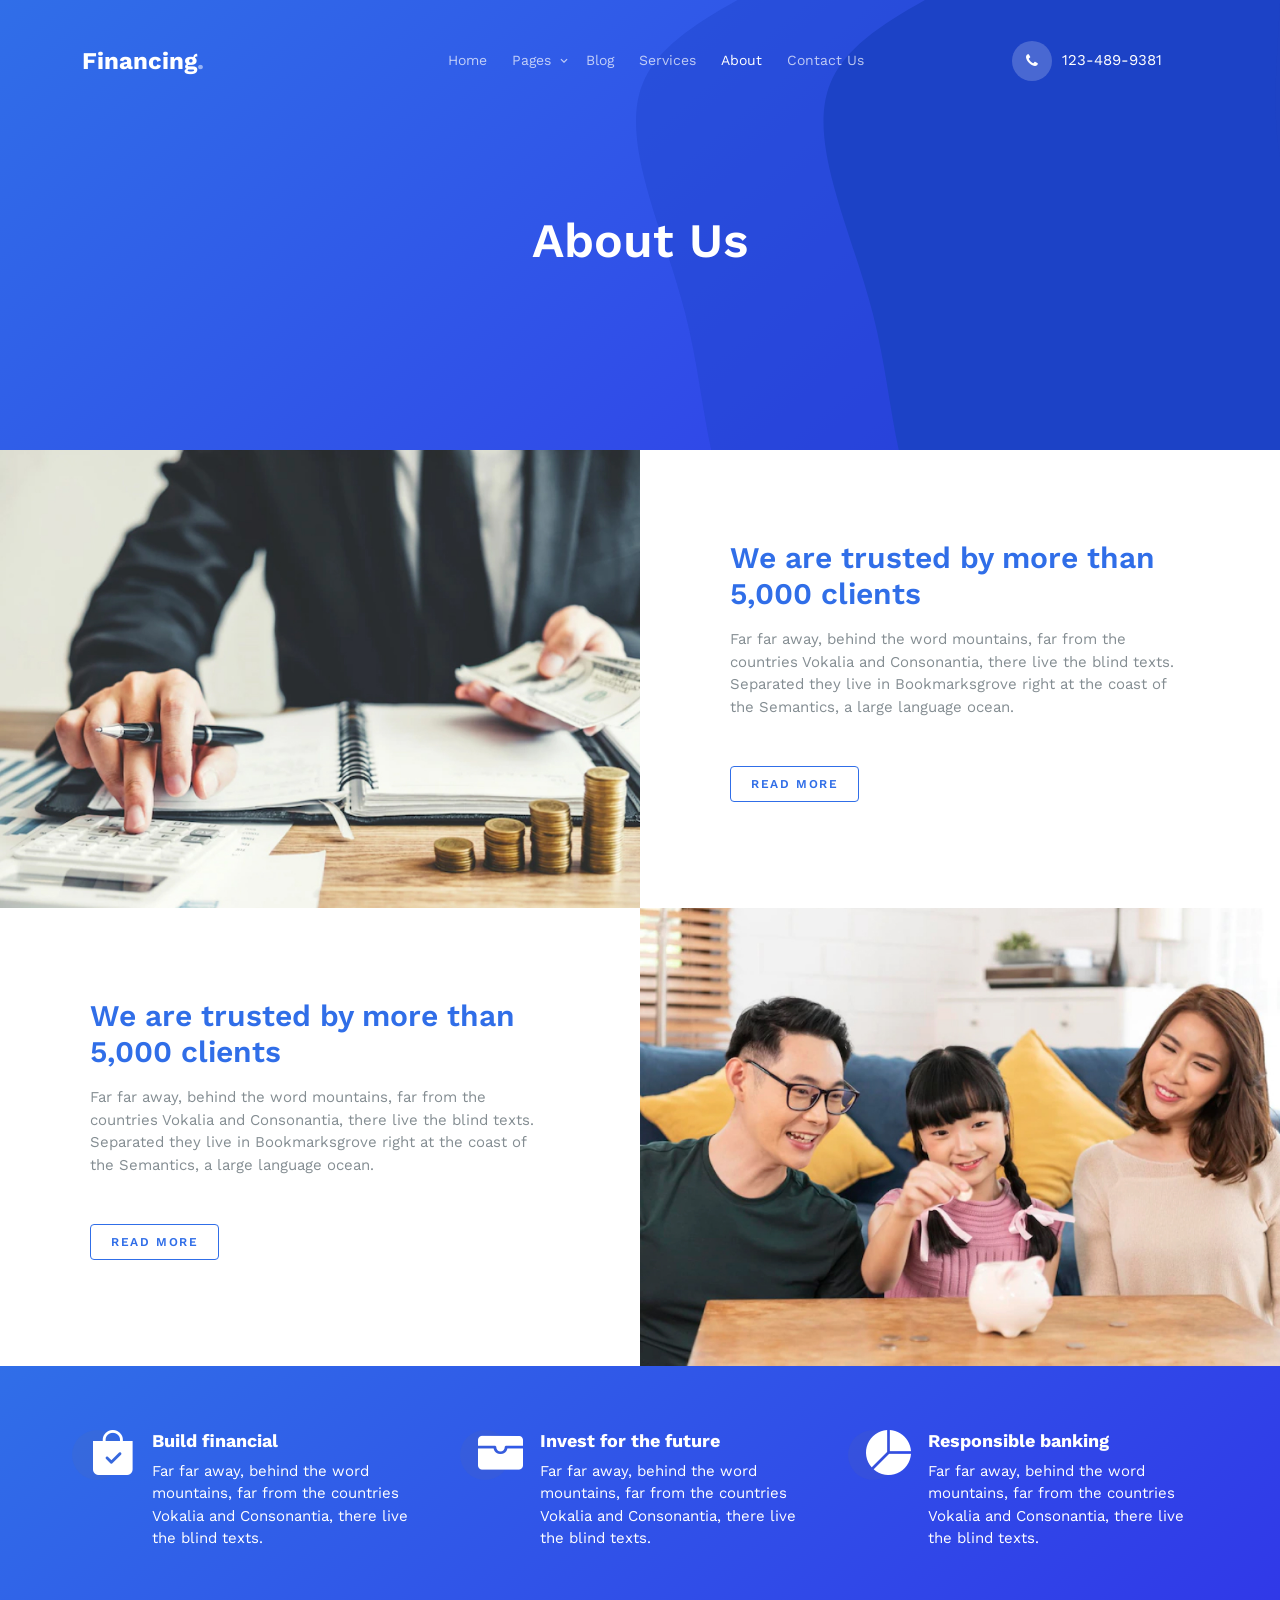
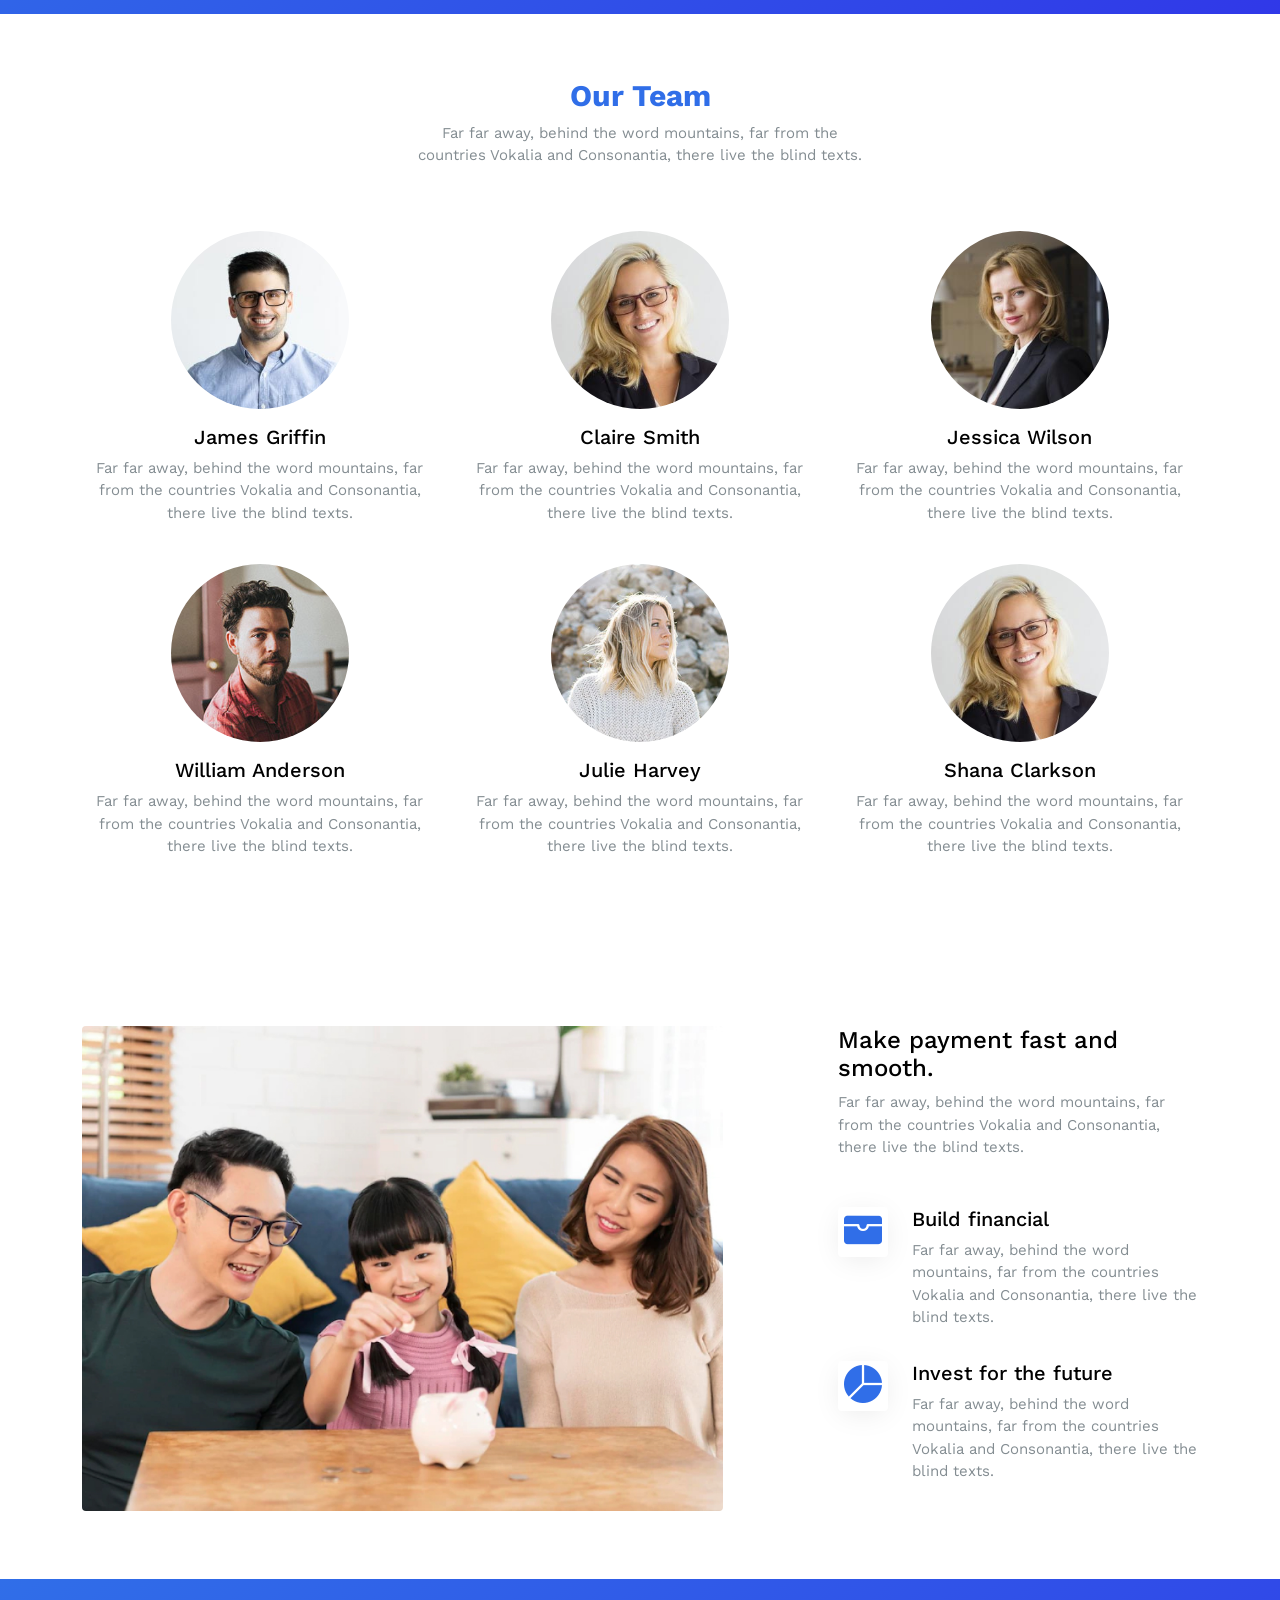
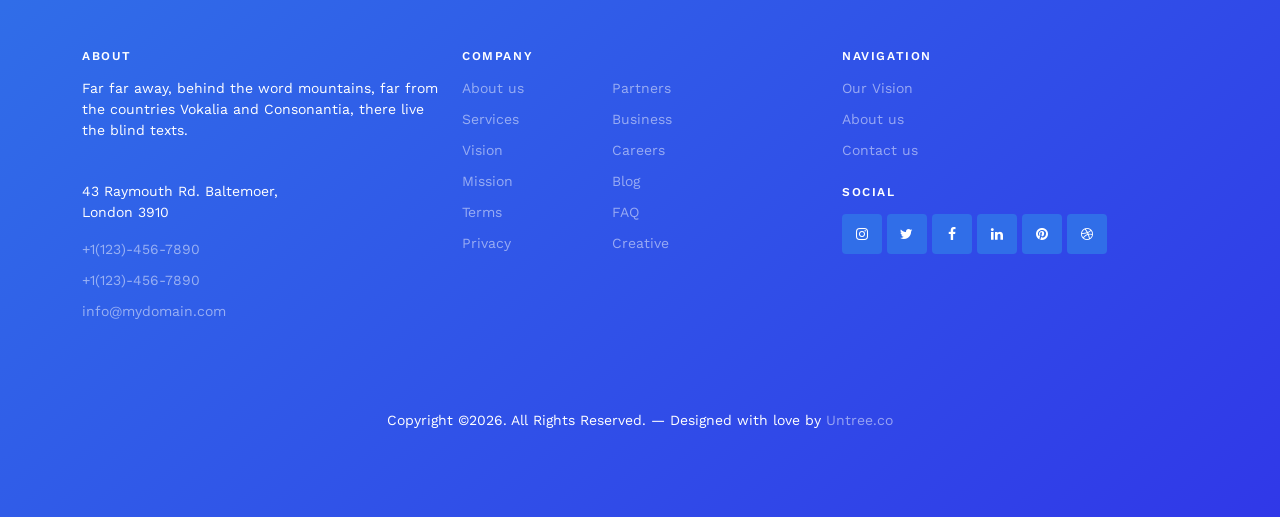
==== about.html @ a2b3ae33 "first commit" ====
<!-- /*
* Template Name: Financing
* Template Author: Untree.co
* Template URI: https://untree.co/
* License: https://creativecommons.org/licenses/by/3.0/
*/ -->
<!doctype html>
<html lang="en">
<head>
	<meta charset="utf-8">
	<meta name="viewport" content="width=device-width, initial-scale=1">
	<meta name="author" content="Untree.co">
	<link rel="shortcut icon" href="favicon.png">

	<meta name="description" content="" />
	<meta name="keywords" content="bootstrap, bootstrap5" />

	<link rel="preconnect" href="https://fonts.googleapis.com">
	<link rel="preconnect" href="https://fonts.gstatic.com" crossorigin>
	<link href="https://fonts.googleapis.com/css2?family=Work+Sans:wght@400;600;700&display=swap" rel="stylesheet">


	<link rel="stylesheet" href="fonts/icomoon/style.css">
	<link rel="stylesheet" href="fonts/flaticon/font/flaticon.css">

	<link rel="stylesheet" href="https://cdn.jsdelivr.net/npm/bootstrap-icons@1.8.1/font/bootstrap-icons.css">

	<link rel="stylesheet" href="css/tiny-slider.css">
	<link rel="stylesheet" href="css/aos.css">
	<link rel="stylesheet" href="css/glightbox.min.css">
	<link rel="stylesheet" href="css/style.css">

	<link rel="stylesheet" href="css/flatpickr.min.css">


	<title>Financing &mdash; Free Bootstrap 5 Website Template by Untree.co</title>
</head>
<body>

	<div class="site-mobile-menu site-navbar-target">
		<div class="site-mobile-menu-header">
			<div class="site-mobile-menu-close">
				<span class="icofont-close js-menu-toggle"></span>
			</div>
		</div>
		<div class="site-mobile-menu-body"></div>
	</div>

	<nav class="site-nav">
		<div class="container">
			<div class="menu-bg-wrap">
				<div class="site-navigation">
					<div class="row g-0 align-items-center">
						<div class="col-2">
							<a href="index.html" class="logo m-0 float-start">Financing<span class="text-primary">.</span></a>
						</div>
						<div class="col-8 text-center ">
							<ul class="js-clone-nav d-none d-lg-inline-block text-start site-menu mx-auto">
								<li><a href="index.html">Home</a></li>
								<li class="has-children">
									<a href="financing.html">Pages</a>
									<ul class="dropdown">
										<li><a href="financing.html">Financing</a></li>
										<li><a href="single.html">Blog Single</a></li>
										<li><a href="case-study.html">Case Study Detail</a></li>
										<li><a href="#">Menu One</a></li>
										<li><a href="#">Menu Two</a></li>
										<li class="has-children">
											<a href="#">Dropdown</a>
											<ul class="dropdown">
												<li><a href="#">Sub Menu One</a></li>
												<li><a href="#">Sub Menu Two</a></li>
												<li><a href="#">Sub Menu Three</a></li>
											</ul>
										</li>
									</ul>
								</li>
								<li><a href="blog.html">Blog</a></li>
								<li><a href="services.html">Services</a></li>
								<li class="active"><a href="about.html">About</a></li>
								<li><a href="contact.html">Contact Us</a></li>
							</ul>
						</div>
						<div class="col-2 text-end">
							<a href="#" class="burger ms-auto float-end site-menu-toggle js-menu-toggle d-inline-block d-lg-none light">
								<span></span>
							</a>

							<a href="#" class="call-us d-flex align-items-center">
								<span class="icon-phone"></span>
								<span>123-489-9381</span>
							</a>
						</div>
					</div>
				</div>
			</div>
		</div>
	</nav>

	<div class="hero overlay inner-page">
		<img src="images/blob.svg" alt="" class="img-fluid blob">
		<div class="container">
			<div class="row align-items-center justify-content-center text-center pt-5">
				<div class="col-lg-6">
					<h1 class="heading text-white mb-3" data-aos="fade-up">About Us</h1>
				</div>
			</div>
		</div>
	</div>

	<div class="section sec-halfs py-0">
		<div class="half-content d-lg-flex align-items-stretch">
			<div class="img" style="background-image: url('images/img-1.jpg')" data-aos="fade-in" data-aos-delay="100">
				
			</div>
			<div class="text">
				<h2 class="heading text-primary mb-3">We are trusted by more than 5,000 clients</h2>
				<p class="mb-5">Far far away, behind the word mountains, far from the countries Vokalia and Consonantia, there live the blind texts. Separated they live in Bookmarksgrove right at the coast of the Semantics, a large language ocean.</p>
				<p><a href="#" class="btn btn-outline-primary py-2">Read more</a></p>
			</div>
		</div>

		<div class="half-content d-lg-flex align-items-stretch">
			<div class="img order-md-2" style="background-image: url('images/img-3.jpg')" data-aos="fade-in">
				
			</div>
			<div class="text">
				<h2 class="heading text-primary mb-3">We are trusted by more than 5,000 clients</h2>
				<p class="mb-5">Far far away, behind the word mountains, far from the countries Vokalia and Consonantia, there live the blind texts. Separated they live in Bookmarksgrove right at the coast of the Semantics, a large language ocean.</p>
				<p><a href="#" class="btn btn-outline-primary py-2">Read more</a></p>
			</div>
		</div>

	</div>

	<div class="section sec-features">
		<div class="container">
			<div class="row g-5">
				<div class="col-12 col-sm-6 col-md-6 col-lg-4" data-aos="fade-up" data-aos-delay="0">
					<div class="feature d-flex">
						<span class="bi-bag-check-fill"></span>
						<div>
							<h3>Build financial</h3>
							<p>Far far away, behind the word mountains, far from the countries Vokalia and Consonantia, there live the blind texts. </p>
						</div>
					</div>
				</div>
				<div class="col-12 col-sm-6 col-md-6 col-lg-4" data-aos="fade-up" data-aos-delay="100">
					<div class="feature d-flex">
						<span class="bi-wallet-fill"></span>
						<div>
							<h3>Invest for the future</h3>
							<p>Far far away, behind the word mountains, far from the countries Vokalia and Consonantia, there live the blind texts. </p>
						</div>
					</div>
				</div>
				<div class="col-12 col-sm-6 col-md-6 col-lg-4" data-aos="fade-up" data-aos-delay="200">
					<div class="feature d-flex">
						<span class="bi-pie-chart-fill"></span>
						<div>
							<h3>Responsible banking</h3>
							<p>Far far away, behind the word mountains, far from the countries Vokalia and Consonantia, there live the blind texts. </p>
						</div>
					</div>
				</div>
			</div>
		</div>
	</div>

	
	<div class="section">
		<div class="container">
			
			<div class="row mb-5">
				<div class="col-lg-5 mx-auto text-center" data-aos="fade-up">
					<h2 class="heading text-primary">Our Team</h2>
					<p>Far far away, behind the word mountains, far from the countries Vokalia and Consonantia, there live the blind texts. </p>
				</div>
			</div>

			<div class="row">
				<div class="col-lg-4 mb-4 text-center" data-aos="fade-up" data-aos-delay="0">
					<img src="images/person_1.jpg" alt="Image" class="img-fluid w-50 rounded-circle mb-3">
					<h5 class="text-black">James Griffin</h5>
					<p>Far far away, behind the word mountains, far from the countries Vokalia and Consonantia, there live the blind texts. </p>
				</div>
				<div class="col-lg-4 mb-4 text-center" data-aos="fade-up" data-aos-delay="100">
					<img src="images/person_2.jpg" alt="Image" class="img-fluid w-50 rounded-circle mb-3">
					<h5 class="text-black">Claire Smith</h5>
					<p>Far far away, behind the word mountains, far from the countries Vokalia and Consonantia, there live the blind texts. </p>
				</div>
				<div class="col-lg-4 mb-4 text-center" data-aos="fade-up" data-aos-delay="200">
					<img src="images/person_3.jpg" alt="Image" class="img-fluid w-50 rounded-circle mb-3">
					<h5 class="text-black">Jessica Wilson</h5>
					<p>Far far away, behind the word mountains, far from the countries Vokalia and Consonantia, there live the blind texts. </p>
				</div>

				<div class="col-lg-4 mb-4 text-center" data-aos="fade-up" data-aos-delay="0">
					<img src="images/person_4.jpg" alt="Image" class="img-fluid w-50 rounded-circle mb-3">
					<h5 class="text-black">William Anderson</h5>
					<p>Far far away, behind the word mountains, far from the countries Vokalia and Consonantia, there live the blind texts. </p>
				</div>
				<div class="col-lg-4 mb-4 text-center" data-aos="fade-up" data-aos-delay="100">
					<img src="images/person_5.jpg" alt="Image" class="img-fluid w-50 rounded-circle mb-3">
					<h5 class="text-black">Julie Harvey</h5>
					<p>Far far away, behind the word mountains, far from the countries Vokalia and Consonantia, there live the blind texts. </p>
				</div>
				<div class="col-lg-4 mb-4 text-center" data-aos="fade-up" data-aos-delay="200">
					<img src="images/person_2.jpg" alt="Image" class="img-fluid w-50 rounded-circle mb-3">
					<h5 class="text-black">Shana Clarkson</h5>
					<p>Far far away, behind the word mountains, far from the countries Vokalia and Consonantia, there live the blind texts. </p>
				</div>
			</div>

		</div>
	</div>



	<div class="section">
		<div class="container">
			<div class="row justify-content-between">
				<div class="col-lg-7 mb-4 mb-lg-0">
					<img src="images/img-3.jpg" alt="Image" class="img-fluid rounded
					">
				</div>
				<div class="col-lg-4 ps-lg-2">
					<div class="mb-5">
						<h2 class="text-black h4">Make payment fast and smooth.</h2>
						<p>Far far away, behind the word mountains, far from the countries Vokalia and Consonantia, there live the blind texts.</p>
					</div>
					<div class="d-flex mb-3 service-alt">
						<div>
							<span class="bi-wallet-fill me-4"></span>
						</div>
						<div>
							<h3>Build financial</h3>
							<p>Far far away, behind the word mountains, far from the countries Vokalia and Consonantia, there live the blind texts.</p>
						</div>
					</div>

					<div class="d-flex mb-3 service-alt">
						<div>
							<span class="bi-pie-chart-fill me-4"></span>
						</div>
						<div>
							<h3>Invest for the future</h3>
							<p>Far far away, behind the word mountains, far from the countries Vokalia and Consonantia, there live the blind texts.</p>
						</div>
					</div>

				</div>

			</div>
		</div>
	</div>


	<div class="site-footer">
		<div class="container">
			<div class="row">
				<div class="col-lg-4">
					<div class="widget">
						<h3>About</h3>
						<p>Far far away, behind the word mountains, far from the countries Vokalia and Consonantia, there live the blind texts.</p>
					</div> <!-- /.widget -->
					<div class="widget">
						<address>43 Raymouth Rd. Baltemoer, <br> London 3910</address>
						<ul class="list-unstyled links">
							<li><a href="tel://11234567890">+1(123)-456-7890</a></li>
							<li><a href="tel://11234567890">+1(123)-456-7890</a></li>
							<li><a href="mailto:info@mydomain.com">info@mydomain.com</a></li>
						</ul>
					</div> <!-- /.widget -->
				</div> <!-- /.col-lg-4 -->
				<div class="col-lg-4">
					<div class="widget">
						<h3>Company</h3>
						<ul class="list-unstyled float-start links">
							<li><a href="#">About us</a></li>
							<li><a href="#">Services</a></li>
							<li><a href="#">Vision</a></li>
							<li><a href="#">Mission</a></li>
							<li><a href="#">Terms</a></li>
							<li><a href="#">Privacy</a></li>
						</ul>
						<ul class="list-unstyled float-start links">
							<li><a href="#">Partners</a></li>
							<li><a href="#">Business</a></li>
							<li><a href="#">Careers</a></li>
							<li><a href="#">Blog</a></li>
							<li><a href="#">FAQ</a></li>
							<li><a href="#">Creative</a></li>
						</ul>
					</div> <!-- /.widget -->
				</div> <!-- /.col-lg-4 -->
				<div class="col-lg-4">
					<div class="widget">
						<h3>Navigation</h3>
						<ul class="list-unstyled links mb-4">
							<li><a href="#">Our Vision</a></li>
							<li><a href="#">About us</a></li>
							<li><a href="#">Contact us</a></li>
						</ul>

						<h3>Social</h3>
						<ul class="list-unstyled social">
							<li><a href="#"><span class="icon-instagram"></span></a></li>
							<li><a href="#"><span class="icon-twitter"></span></a></li>
							<li><a href="#"><span class="icon-facebook"></span></a></li>
							<li><a href="#"><span class="icon-linkedin"></span></a></li>
							<li><a href="#"><span class="icon-pinterest"></span></a></li>
							<li><a href="#"><span class="icon-dribbble"></span></a></li>
						</ul>
					</div> <!-- /.widget -->
				</div> <!-- /.col-lg-4 -->
			</div> <!-- /.row -->

			<div class="row mt-5">
				<div class="col-12 text-center">
					<!-- 
              **==========
              NOTE: 
              Please don't remove this copyright link unless you buy the license here https://untree.co/license/  
              **==========
            -->

            <p>Copyright &copy;<script>document.write(new Date().getFullYear());</script>. All Rights Reserved. &mdash; Designed with love by <a href="https://untree.co">Untree.co</a> <!-- License information: https://untree.co/license/ -->
            </p>
          </div>
        </div>
      </div> <!-- /.container -->
    </div> <!-- /.site-footer -->

    <!-- Preloader -->
    <div id="overlayer"></div>
    <div class="loader">
    	<div class="spinner-border text-primary" role="status">
    		<span class="visually-hidden">Loading...</span>
    	</div>
    </div>


    <script src="js/bootstrap.bundle.min.js"></script>
    <script src="js/tiny-slider.js"></script>

    <script src="js/flatpickr.min.js"></script>


    <script src="js/aos.js"></script>
    <script src="js/glightbox.min.js"></script>
    <script src="js/navbar.js"></script>
    <script src="js/counter.js"></script>
    <script src="js/custom.js"></script>
  </body>
  </html>
---- fonts/icomoon/style.css ----
@font-face {
  font-family: 'icomoon';
  src:  url('fonts/icomoon.eot?10si43');
  src:  url('fonts/icomoon.eot?10si43#iefix') format('embedded-opentype'),
    url('fonts/icomoon.ttf?10si43') format('truetype'),
    url('fonts/icomoon.woff?10si43') format('woff'),
    url('fonts/icomoon.svg?10si43#icomoon') format('svg');
  font-weight: normal;
  font-style: normal;
}

[class^="icon-"], [class*=" icon-"] {
  /* use !important to prevent issues with browser extensions that change fonts */
  font-family: 'icomoon' !important;
  speak: none;
  font-style: normal;
  font-weight: normal;
  font-variant: normal;
  text-transform: none;
  line-height: 1;

  /* Better Font Rendering =========== */
  -webkit-font-smoothing: antialiased;
  -moz-osx-font-smoothing: grayscale;
}

.icon-asterisk:before {
  content: "\f069";
}
.icon-plus:before {
  content: "\f067";
}
.icon-question:before {
  content: "\f128";
}
.icon-minus:before {
  content: "\f068";
}
.icon-glass:before {
  content: "\f000";
}
.icon-music:before {
  content: "\f001";
}
.icon-search:before {
  content: "\f002";
}
.icon-envelope-o:before {
  content: "\f003";
}
.icon-heart:before {
  content: "\f004";
}
.icon-star:before {
  content: "\f005";
}
.icon-star-o:before {
  content: "\f006";
}
.icon-user:before {
  content: "\f007";
}
.icon-film:before {
  content: "\f008";
}
.icon-th-large:before {
  content: "\f009";
}
.icon-th:before {
  content: "\f00a";
}
.icon-th-list:before {
  content: "\f00b";
}
.icon-check:before {
  content: "\f00c";
}
.icon-close:before {
  content: "\f00d";
}
.icon-remove:before {
  content: "\f00d";
}
.icon-times:before {
  content: "\f00d";
}
.icon-search-plus:before {
  content: "\f00e";
}
.icon-search-minus:before {
  content: "\f010";
}
.icon-power-off:before {
  content: "\f011";
}
.icon-signal:before {
  content: "\f012";
}
.icon-cog:before {
  content: "\f013";
}
.icon-gear:before {
  content: "\f013";
}
.icon-trash-o:before {
  content: "\f014";
}
.icon-home:before {
  content: "\f015";
}
.icon-file-o:before {
  content: "\f016";
}
.icon-clock-o:before {
  content: "\f017";
}
.icon-road:before {
  content: "\f018";
}
.icon-download:before {
  content: "\f019";
}
.icon-arrow-circle-o-down:before {
  content: "\f01a";
}
.icon-arrow-circle-o-up:before {
  content: "\f01b";
}
.icon-inbox:before {
  content: "\f01c";
}
.icon-play-circle-o:before {
  content: "\f01d";
}
.icon-repeat:before {
  content: "\f01e";
}
.icon-rotate-right:before {
  content: "\f01e";
}
.icon-refresh:before {
  content: "\f021";
}
.icon-list-alt:before {
  content: "\f022";
}
.icon-lock:before {
  content: "\f023";
}
.icon-flag:before {
  content: "\f024";
}
.icon-headphones:before {
  content: "\f025";
}
.icon-volume-off:before {
  content: "\f026";
}
.icon-volume-down:before {
  content: "\f027";
}
.icon-volume-up:before {
  content: "\f028";
}
.icon-qrcode:before {
  content: "\f029";
}
.icon-barcode:before {
  content: "\f02a";
}
.icon-tag:before {
  content: "\f02b";
}
.icon-tags:before {
  content: "\f02c";
}
.icon-book:before {
  content: "\f02d";
}
.icon-bookmark:before {
  content: "\f02e";
}
.icon-print:before {
  content: "\f02f";
}
.icon-camera:before {
  content: "\f030";
}
.icon-font:before {
  content: "\f031";
}
.icon-bold:before {
  content: "\f032";
}
.icon-italic:before {
  content: "\f033";
}
.icon-text-height:before {
  content: "\f034";
}
.icon-text-width:before {
  content: "\f035";
}
.icon-align-left:before {
  content: "\f036";
}
.icon-align-center:before {
  content: "\f037";
}
.icon-align-right:before {
  content: "\f038";
}
.icon-align-justify:before {
  content: "\f039";
}
.icon-list:before {
  content: "\f03a";
}
.icon-dedent:before {
  content: "\f03b";
}
.icon-outdent:before {
  content: "\f03b";
}
.icon-indent:before {
  content: "\f03c";
}
.icon-video-camera:before {
  content: "\f03d";
}
.icon-image:before {
  content: "\f03e";
}
.icon-photo:before {
  content: "\f03e";
}
.icon-picture-o:before {
  content: "\f03e";
}
.icon-pencil:before {
  content: "\f040";
}
.icon-map-marker:before {
  content: "\f041";
}
.icon-adjust:before {
  content: "\f042";
}
.icon-tint:before {
  content: "\f043";
}
.icon-edit:before {
  content: "\f044";
}
.icon-pencil-square-o:before {
  content: "\f044";
}
.icon-share-square-o:before {
  content: "\f045";
}
.icon-check-square-o:before {
  content: "\f046";
}
.icon-arrows:before {
  content: "\f047";
}
.icon-step-backward:before {
  content: "\f048";
}
.icon-fast-backward:before {
  content: "\f049";
}
.icon-backward:before {
  content: "\f04a";
}
.icon-play:before {
  content: "\f04b";
}
.icon-pause:before {
  content: "\f04c";
}
.icon-stop:before {
  content: "\f04d";
}
.icon-forward:before {
  content: "\f04e";
}
.icon-fast-forward:before {
  content: "\f050";
}
.icon-step-forward:before {
  content: "\f051";
}
.icon-eject:before {
  content: "\f052";
}
.icon-chevron-left:before {
  content: "\f053";
}
.icon-chevron-right:before {
  content: "\f054";
}
.icon-plus-circle:before {
  content: "\f055";
}
.icon-minus-circle:before {
  content: "\f056";
}
.icon-times-circle:before {
  content: "\f057";
}
.icon-check-circle:before {
  content: "\f058";
}
.icon-question-circle:before {
  content: "\f059";
}
.icon-info-circle:before {
  content: "\f05a";
}
.icon-crosshairs:before {
  content: "\f05b";
}
.icon-times-circle-o:before {
  content: "\f05c";
}
.icon-check-circle-o:before {
  content: "\f05d";
}
.icon-ban:before {
  content: "\f05e";
}
.icon-arrow-left:before {
  content: "\f060";
}
.icon-arrow-right:before {
  content: "\f061";
}
.icon-arrow-up:before {
  content: "\f062";
}
.icon-arrow-down:before {
  content: "\f063";
}
.icon-mail-forward:before {
  content: "\f064";
}
.icon-share:before {
  content: "\f064";
}
.icon-expand:before {
  content: "\f065";
}
.icon-compress:before {
  content: "\f066";
}
.icon-exclamation-circle:before {
  content: "\f06a";
}
.icon-gift:before {
  content: "\f06b";
}
.icon-leaf:before {
  content: "\f06c";
}
.icon-fire:before {
  content: "\f06d";
}
.icon-eye:before {
  content: "\f06e";
}
.icon-eye-slash:before {
  content: "\f070";
}
.icon-exclamation-triangle:before {
  content: "\f071";
}
.icon-warning:before {
  content: "\f071";
}
.icon-plane:before {
  content: "\f072";
}
.icon-calendar:before {
  content: "\f073";
}
.icon-random:before {
  content: "\f074";
}
.icon-comment:before {
  content: "\f075";
}
.icon-magnet:before {
  content: "\f076";
}
.icon-chevron-up:before {
  content: "\f077";
}
.icon-chevron-down:before {
  content: "\f078";
}
.icon-retweet:before {
  content: "\f079";
}
.icon-shopping-cart:before {
  content: "\f07a";
}
.icon-folder:before {
  content: "\f07b";
}
.icon-folder-open:before {
  content: "\f07c";
}
.icon-arrows-v:before {
  content: "\f07d";
}
.icon-arrows-h:before {
  content: "\f07e";
}
.icon-bar-chart:before {
  content: "\f080";
}
.icon-bar-chart-o:before {
  content: "\f080";
}
.icon-twitter-square:before {
  content: "\f081";
}
.icon-facebook-square:before {
  content: "\f082";
}
.icon-camera-retro:before {
  content: "\f083";
}
.icon-key:before {
  content: "\f084";
}
.icon-cogs:before {
  content: "\f085";
}
.icon-gears:before {
  content: "\f085";
}
.icon-comments:before {
  content: "\f086";
}
.icon-thumbs-o-up:before {
  content: "\f087";
}
.icon-thumbs-o-down:before {
  content: "\f088";
}
.icon-star-half:before {
  content: "\f089";
}
.icon-heart-o:before {
  content: "\f08a";
}
.icon-sign-out:before {
  content: "\f08b";
}
.icon-linkedin-square:before {
  content: "\f08c";
}
.icon-thumb-tack:before {
  content: "\f08d";
}
.icon-external-link:before {
  content: "\f08e";
}
.icon-sign-in:before {
  content: "\f090";
}
.icon-trophy:before {
  content: "\f091";
}
.icon-github-square:before {
  content: "\f092";
}
.icon-upload:before {
  content: "\f093";
}
.icon-lemon-o:before {
  content: "\f094";
}
.icon-phone:before {
  content: "\f095";
}
.icon-square-o:before {
  content: "\f096";
}
.icon-bookmark-o:before {
  content: "\f097";
}
.icon-phone-square:before {
  content: "\f098";
}
.icon-twitter:before {
  content: "\f099";
}
.icon-facebook:before {
  content: "\f09a";
}
.icon-facebook-f:before {
  content: "\f09a";
}
.icon-github:before {
  content: "\f09b";
}
.icon-unlock:before {
  content: "\f09c";
}
.icon-credit-card:before {
  content: "\f09d";
}
.icon-feed:before {
  content: "\f09e";
}
.icon-rss:before {
  content: "\f09e";
}
.icon-hdd-o:before {
  content: "\f0a0";
}
.icon-bullhorn:before {
  content: "\f0a1";
}
.icon-bell-o:before {
  content: "\f0a2";
}
.icon-certificate:before {
  content: "\f0a3";
}
.icon-hand-o-right:before {
  content: "\f0a4";
}
.icon-hand-o-left:before {
  content: "\f0a5";
}
.icon-hand-o-up:before {
  content: "\f0a6";
}
.icon-hand-o-down:before {
  content: "\f0a7";
}
.icon-arrow-circle-left:before {
  content: "\f0a8";
}
.icon-arrow-circle-right:before {
  content: "\f0a9";
}
.icon-arrow-circle-up:before {
  content: "\f0aa";
}
.icon-arrow-circle-down:before {
  content: "\f0ab";
}
.icon-globe:before {
  content: "\f0ac";
}
.icon-wrench:before {
  content: "\f0ad";
}
.icon-tasks:before {
  content: "\f0ae";
}
.icon-filter:before {
  content: "\f0b0";
}
.icon-briefcase:before {
  content: "\f0b1";
}
.icon-arrows-alt:before {
  content: "\f0b2";
}
.icon-group:before {
  content: "\f0c0";
}
.icon-users:before {
  content: "\f0c0";
}
.icon-chain:before {
  content: "\f0c1";
}
.icon-link:before {
  content: "\f0c1";
}
.icon-cloud:before {
  content: "\f0c2";
}
.icon-flask:before {
  content: "\f0c3";
}
.icon-cut:before {
  content: "\f0c4";
}
.icon-scissors:before {
  content: "\f0c4";
}
.icon-copy:before {
  content: "\f0c5";
}
.icon-files-o:before {
  content: "\f0c5";
}
.icon-paperclip:before {
  content: "\f0c6";
}
.icon-floppy-o:before {
  content: "\f0c7";
}
.icon-save:before {
  content: "\f0c7";
}
.icon-square:before {
  content: "\f0c8";
}
.icon-bars:before {
  content: "\f0c9";
}
.icon-navicon:before {
  content: "\f0c9";
}
.icon-reorder:before {
  content: "\f0c9";
}
.icon-list-ul:before {
  content: "\f0ca";
}
.icon-list-ol:before {
  content: "\f0cb";
}
.icon-strikethrough:before {
  content: "\f0cc";
}
.icon-underline:before {
  content: "\f0cd";
}
.icon-table:before {
  content: "\f0ce";
}
.icon-magic:before {
  content: "\f0d0";
}
.icon-truck:before {
  content: "\f0d1";
}
.icon-pinterest:before {
  content: "\f0d2";
}
.icon-pinterest-square:before {
  content: "\f0d3";
}
.icon-google-plus-square:before {
  content: "\f0d4";
}
.icon-google-plus:before {
  content: "\f0d5";
}
.icon-money:before {
  content: "\f0d6";
}
.icon-caret-down:before {
  content: "\f0d7";
}
.icon-caret-up:before {
  content: "\f0d8";
}
.icon-caret-left:before {
  content: "\f0d9";
}
.icon-caret-right:before {
  content: "\f0da";
}
.icon-columns:before {
  content: "\f0db";
}
.icon-sort:before {
  content: "\f0dc";
}
.icon-unsorted:before {
  content: "\f0dc";
}
.icon-sort-desc:before {
  content: "\f0dd";
}
.icon-sort-down:before {
  content: "\f0dd";
}
.icon-sort-asc:before {
  content: "\f0de";
}
.icon-sort-up:before {
  content: "\f0de";
}
.icon-envelope:before {
  content: "\f0e0";
}
.icon-linkedin:before {
  content: "\f0e1";
}
.icon-rotate-left:before {
  content: "\f0e2";
}
.icon-undo:before {
  content: "\f0e2";
}
.icon-gavel:before {
  content: "\f0e3";
}
.icon-legal:before {
  content: "\f0e3";
}
.icon-dashboard:before {
  content: "\f0e4";
}
.icon-tachometer:before {
  content: "\f0e4";
}
.icon-comment-o:before {
  content: "\f0e5";
}
.icon-comments-o:before {
  content: "\f0e6";
}
.icon-bolt:before {
  content: "\f0e7";
}
.icon-flash:before {
  content: "\f0e7";
}
.icon-sitemap:before {
  content: "\f0e8";
}
.icon-umbrella:before {
  content: "\f0e9";
}
.icon-clipboard:before {
  content: "\f0ea";
}
.icon-paste:before {
  content: "\f0ea";
}
.icon-lightbulb-o:before {
  content: "\f0eb";
}
.icon-exchange:before {
  content: "\f0ec";
}
.icon-cloud-download:before {
  content: "\f0ed";
}
.icon-cloud-upload:before {
  content: "\f0ee";
}
.icon-user-md:before {
  content: "\f0f0";
}
.icon-stethoscope:before {
  content: "\f0f1";
}
.icon-suitcase:before {
  content: "\f0f2";
}
.icon-bell:before {
  content: "\f0f3";
}
.icon-coffee:before {
  content: "\f0f4";
}
.icon-cutlery:before {
  content: "\f0f5";
}
.icon-file-text-o:before {
  content: "\f0f6";
}
.icon-building-o:before {
  content: "\f0f7";
}
.icon-hospital-o:before {
  content: "\f0f8";
}
.icon-ambulance:before {
  content: "\f0f9";
}
.icon-medkit:before {
  content: "\f0fa";
}
.icon-fighter-jet:before {
  content: "\f0fb";
}
.icon-beer:before {
  content: "\f0fc";
}
.icon-h-square:before {
  content: "\f0fd";
}
.icon-plus-square:before {
  content: "\f0fe";
}
.icon-angle-double-left:before {
  content: "\f100";
}
.icon-angle-double-right:before {
  content: "\f101";
}
.icon-angle-double-up:before {
  content: "\f102";
}
.icon-angle-double-down:before {
  content: "\f103";
}
.icon-angle-left:before {
  content: "\f104";
}
.icon-angle-right:before {
  content: "\f105";
}
.icon-angle-up:before {
  content: "\f106";
}
.icon-angle-down:before {
  content: "\f107";
}
.icon-desktop:before {
  content: "\f108";
}
.icon-laptop:before {
  content: "\f109";
}
.icon-tablet:before {
  content: "\f10a";
}
.icon-mobile:before {
  content: "\f10b";
}
.icon-mobile-phone:before {
  content: "\f10b";
}
.icon-circle-o:before {
  content: "\f10c";
}
.icon-quote-left:before {
  content: "\f10d";
}
.icon-quote-right:before {
  content: "\f10e";
}
.icon-spinner:before {
  content: "\f110";
}
.icon-circle:before {
  content: "\f111";
}
.icon-mail-reply:before {
  content: "\f112";
}
.icon-reply:before {
  content: "\f112";
}
.icon-github-alt:before {
  content: "\f113";
}
.icon-folder-o:before {
  content: "\f114";
}
.icon-folder-open-o:before {
  content: "\f115";
}
.icon-smile-o:before {
  content: "\f118";
}
.icon-frown-o:before {
  content: "\f119";
}
.icon-meh-o:before {
  content: "\f11a";
}
.icon-gamepad:before {
  content: "\f11b";
}
.icon-keyboard-o:before {
  content: "\f11c";
}
.icon-flag-o:before {
  content: "\f11d";
}
.icon-flag-checkered:before {
  content: "\f11e";
}
.icon-terminal:before {
  content: "\f120";
}
.icon-code:before {
  content: "\f121";
}
.icon-mail-reply-all:before {
  content: "\f122";
}
.icon-reply-all:before {
  content: "\f122";
}
.icon-star-half-empty:before {
  content: "\f123";
}
.icon-star-half-full:before {
  content: "\f123";
}
.icon-star-half-o:before {
  content: "\f123";
}
.icon-location-arrow:before {
  content: "\f124";
}
.icon-crop:before {
  content: "\f125";
}
.icon-code-fork:before {
  content: "\f126";
}
.icon-chain-broken:before {
  content: "\f127";
}
.icon-unlink:before {
  content: "\f127";
}
.icon-info:before {
  content: "\f129";
}
.icon-exclamation:before {
  content: "\f12a";
}
.icon-superscript:before {
  content: "\f12b";
}
.icon-subscript:before {
  content: "\f12c";
}
.icon-eraser:before {
  content: "\f12d";
}
.icon-puzzle-piece:before {
  content: "\f12e";
}
.icon-microphone:before {
  content: "\f130";
}
.icon-microphone-slash:before {
  content: "\f131";
}
.icon-shield:before {
  content: "\f132";
}
.icon-calendar-o:before {
  content: "\f133";
}
.icon-fire-extinguisher:before {
  content: "\f134";
}
.icon-rocket:before {
  content: "\f135";
}
.icon-maxcdn:before {
  content: "\f136";
}
.icon-chevron-circle-left:before {
  content: "\f137";
}
.icon-chevron-circle-right:before {
  content: "\f138";
}
.icon-chevron-circle-up:before {
  content: "\f139";
}
.icon-chevron-circle-down:before {
  content: "\f13a";
}
.icon-html5:before {
  content: "\f13b";
}
.icon-css3:before {
  content: "\f13c";
}
.icon-anchor:before {
  content: "\f13d";
}
.icon-unlock-alt:before {
  content: "\f13e";
}
.icon-bullseye:before {
  content: "\f140";
}
.icon-ellipsis-h:before {
  content: "\f141";
}
.icon-ellipsis-v:before {
  content: "\f142";
}
.icon-rss-square:before {
  content: "\f143";
}
.icon-play-circle:before {
  content: "\f144";
}
.icon-ticket:before {
  content: "\f145";
}
.icon-minus-square:before {
  content: "\f146";
}
.icon-minus-square-o:before {
  content: "\f147";
}
.icon-level-up:before {
  content: "\f148";
}
.icon-level-down:before {
  content: "\f149";
}
.icon-check-square:before {
  content: "\f14a";
}
.icon-pencil-square:before {
  content: "\f14b";
}
.icon-external-link-square:before {
  content: "\f14c";
}
.icon-share-square:before {
  content: "\f14d";
}
.icon-compass:before {
  content: "\f14e";
}
.icon-caret-square-o-down:before {
  content: "\f150";
}
.icon-toggle-down:before {
  content: "\f150";
}
.icon-caret-square-o-up:before {
  content: "\f151";
}
.icon-toggle-up:before {
  content: "\f151";
}
.icon-caret-square-o-right:before {
  content: "\f152";
}
.icon-toggle-right:before {
  content: "\f152";
}
.icon-eur:before {
  content: "\f153";
}
.icon-euro:before {
  content: "\f153";
}
.icon-gbp:before {
  content: "\f154";
}
.icon-dollar:before {
  content: "\f155";
}
.icon-usd:before {
  content: "\f155";
}
.icon-inr:before {
  content: "\f156";
}
.icon-rupee:before {
  content: "\f156";
}
.icon-cny:before {
  content: "\f157";
}
.icon-jpy:before {
  content: "\f157";
}
.icon-rmb:before {
  content: "\f157";
}
.icon-yen:before {
  content: "\f157";
}
.icon-rouble:before {
  content: "\f158";
}
.icon-rub:before {
  content: "\f158";
}
.icon-ruble:before {
  content: "\f158";
}
.icon-krw:before {
  content: "\f159";
}
.icon-won:before {
  content: "\f159";
}
.icon-bitcoin:before {
  content: "\f15a";
}
.icon-btc:before {
  content: "\f15a";
}
.icon-file:before {
  content: "\f15b";
}
.icon-file-text:before {
  content: "\f15c";
}
.icon-sort-alpha-asc:before {
  content: "\f15d";
}
.icon-sort-alpha-desc:before {
  content: "\f15e";
}
.icon-sort-amount-asc:before {
  content: "\f160";
}
.icon-sort-amount-desc:before {
  content: "\f161";
}
.icon-sort-numeric-asc:before {
  content: "\f162";
}
.icon-sort-numeric-desc:before {
  content: "\f163";
}
.icon-thumbs-up:before {
  content: "\f164";
}
.icon-thumbs-down:before {
  content: "\f165";
}
.icon-youtube-square:before {
  content: "\f166";
}
.icon-youtube:before {
  content: "\f167";
}
.icon-xing:before {
  content: "\f168";
}
.icon-xing-square:before {
  content: "\f169";
}
.icon-youtube-play:before {
  content: "\f16a";
}
.icon-dropbox:before {
  content: "\f16b";
}
.icon-stack-overflow:before {
  content: "\f16c";
}
.icon-instagram:before {
  content: "\f16d";
}
.icon-flickr:before {
  content: "\f16e";
}
.icon-adn:before {
  content: "\f170";
}
.icon-bitbucket:before {
  content: "\f171";
}
.icon-bitbucket-square:before {
  content: "\f172";
}
.icon-tumblr:before {
  content: "\f173";
}
.icon-tumblr-square:before {
  content: "\f174";
}
.icon-long-arrow-down:before {
  content: "\f175";
}
.icon-long-arrow-up:before {
  content: "\f176";
}
.icon-long-arrow-left:before {
  content: "\f177";
}
.icon-long-arrow-right:before {
  content: "\f178";
}
.icon-apple:before {
  content: "\f179";
}
.icon-windows:before {
  content: "\f17a";
}
.icon-android:before {
  content: "\f17b";
}
.icon-linux:before {
  content: "\f17c";
}
.icon-dribbble:before {
  content: "\f17d";
}
.icon-skype:before {
  content: "\f17e";
}
.icon-foursquare:before {
  content: "\f180";
}
.icon-trello:before {
  content: "\f181";
}
.icon-female:before {
  content: "\f182";
}
.icon-male:before {
  content: "\f183";
}
.icon-gittip:before {
  content: "\f184";
}
.icon-gratipay:before {
  content: "\f184";
}
.icon-sun-o:before {
  content: "\f185";
}
.icon-moon-o:before {
  content: "\f186";
}
.icon-archive:before {
  content: "\f187";
}
.icon-bug:before {
  content: "\f188";
}
.icon-vk:before {
  content: "\f189";
}
.icon-weibo:before {
  content: "\f18a";
}
.icon-renren:before {
  content: "\f18b";
}
.icon-pagelines:before {
  content: "\f18c";
}
.icon-stack-exchange:before {
  content: "\f18d";
}
.icon-arrow-circle-o-right:before {
  content: "\f18e";
}
.icon-arrow-circle-o-left:before {
  content: "\f190";
}
.icon-caret-square-o-left:before {
  content: "\f191";
}
.icon-toggle-left:before {
  content: "\f191";
}
.icon-dot-circle-o:before {
  content: "\f192";
}
.icon-wheelchair:before {
  content: "\f193";
}
.icon-vimeo-square:before {
  content: "\f194";
}
.icon-try:before {
  content: "\f195";
}
.icon-turkish-lira:before {
  content: "\f195";
}
.icon-plus-square-o:before {
  content: "\f196";
}
.icon-space-shuttle:before {
  content: "\f197";
}
.icon-slack:before {
  content: "\f198";
}
.icon-envelope-square:before {
  content: "\f199";
}
.icon-wordpress:before {
  content: "\f19a";
}
.icon-openid:before {
  content: "\f19b";
}
.icon-bank:before {
  content: "\f19c";
}
.icon-institution:before {
  content: "\f19c";
}
.icon-university:before {
  content: "\f19c";
}
.icon-graduation-cap:before {
  content: "\f19d";
}
.icon-mortar-board:before {
  content: "\f19d";
}
.icon-yahoo:before {
  content: "\f19e";
}
.icon-google:before {
  content: "\f1a0";
}
.icon-reddit:before {
  content: "\f1a1";
}
.icon-reddit-square:before {
  content: "\f1a2";
}
.icon-stumbleupon-circle:before {
  content: "\f1a3";
}
.icon-stumbleupon:before {
  content: "\f1a4";
}
.icon-delicious:before {
  content: "\f1a5";
}
.icon-digg:before {
  content: "\f1a6";
}
.icon-pied-piper-pp:before {
  content: "\f1a7";
}
.icon-pied-piper-alt:before {
  content: "\f1a8";
}
.icon-drupal:before {
  content: "\f1a9";
}
.icon-joomla:before {
  content: "\f1aa";
}
.icon-language:before {
  content: "\f1ab";
}
.icon-fax:before {
  content: "\f1ac";
}
.icon-building:before {
  content: "\f1ad";
}
.icon-child:before {
  content: "\f1ae";
}
.icon-paw:before {
  content: "\f1b0";
}
.icon-spoon:before {
  content: "\f1b1";
}
.icon-cube:before {
  content: "\f1b2";
}
.icon-cubes:before {
  content: "\f1b3";
}
.icon-behance:before {
  content: "\f1b4";
}
.icon-behance-square:before {
  content: "\f1b5";
}
.icon-steam:before {
  content: "\f1b6";
}
.icon-steam-square:before {
  content: "\f1b7";
}
.icon-recycle:before {
  content: "\f1b8";
}
.icon-automobile:before {
  content: "\f1b9";
}
.icon-car:before {
  content: "\f1b9";
}
.icon-cab:before {
  content: "\f1ba";
}
.icon-taxi:before {
  content: "\f1ba";
}
.icon-tree:before {
  content: "\f1bb";
}
.icon-spotify:before {
  content: "\f1bc";
}
.icon-deviantart:before {
  content: "\f1bd";
}
.icon-soundcloud:before {
  content: "\f1be";
}
.icon-database:before {
  content: "\f1c0";
}
.icon-file-pdf-o:before {
  content: "\f1c1";
}
.icon-file-word-o:before {
  content: "\f1c2";
}
.icon-file-excel-o:before {
  content: "\f1c3";
}
.icon-file-powerpoint-o:before {
  content: "\f1c4";
}
.icon-file-image-o:before {
  content: "\f1c5";
}
.icon-file-photo-o:before {
  content: "\f1c5";
}
.icon-file-picture-o:before {
  content: "\f1c5";
}
.icon-file-archive-o:before {
  content: "\f1c6";
}
.icon-file-zip-o:before {
  content: "\f1c6";
}
.icon-file-audio-o:before {
  content: "\f1c7";
}
.icon-file-sound-o:before {
  content: "\f1c7";
}
.icon-file-movie-o:before {
  content: "\f1c8";
}
.icon-file-video-o:before {
  content: "\f1c8";
}
.icon-file-code-o:before {
  content: "\f1c9";
}
.icon-vine:before {
  content: "\f1ca";
}
.icon-codepen:before {
  content: "\f1cb";
}
.icon-jsfiddle:before {
  content: "\f1cc";
}
.icon-life-bouy:before {
  content: "\f1cd";
}
.icon-life-buoy:before {
  content: "\f1cd";
}
.icon-life-ring:before {
  content: "\f1cd";
}
.icon-life-saver:before {
  content: "\f1cd";
}
.icon-support:before {
  content: "\f1cd";
}
.icon-circle-o-notch:before {
  content: "\f1ce";
}
.icon-ra:before {
  content: "\f1d0";
}
.icon-rebel:before {
  content: "\f1d0";
}
.icon-resistance:before {
  content: "\f1d0";
}
.icon-empire:before {
  content: "\f1d1";
}
.icon-ge:before {
  content: "\f1d1";
}
.icon-git-square:before {
  content: "\f1d2";
}
.icon-git:before {
  content: "\f1d3";
}
.icon-hacker-news:before {
  content: "\f1d4";
}
.icon-y-combinator-square:before {
  content: "\f1d4";
}
.icon-yc-square:before {
  content: "\f1d4";
}
.icon-tencent-weibo:before {
  content: "\f1d5";
}
.icon-qq:before {
  content: "\f1d6";
}
.icon-wechat:before {
  content: "\f1d7";
}
.icon-weixin:before {
  content: "\f1d7";
}
.icon-paper-plane:before {
  content: "\f1d8";
}
.icon-send:before {
  content: "\f1d8";
}
.icon-paper-plane-o:before {
  content: "\f1d9";
}
.icon-send-o:before {
  content: "\f1d9";
}
.icon-history:before {
  content: "\f1da";
}
.icon-circle-thin:before {
  content: "\f1db";
}
.icon-header:before {
  content: "\f1dc";
}
.icon-paragraph:before {
  content: "\f1dd";
}
.icon-sliders:before {
  content: "\f1de";
}
.icon-share-alt:before {
  content: "\f1e0";
}
.icon-share-alt-square:before {
  content: "\f1e1";
}
.icon-bomb:before {
  content: "\f1e2";
}
.icon-futbol-o:before {
  content: "\f1e3";
}
.icon-soccer-ball-o:before {
  content: "\f1e3";
}
.icon-tty:before {
  content: "\f1e4";
}
.icon-binoculars:before {
  content: "\f1e5";
}
.icon-plug:before {
  content: "\f1e6";
}
.icon-slideshare:before {
  content: "\f1e7";
}
.icon-twitch:before {
  content: "\f1e8";
}
.icon-yelp:before {
  content: "\f1e9";
}
.icon-newspaper-o:before {
  content: "\f1ea";
}
.icon-wifi:before {
  content: "\f1eb";
}
.icon-calculator:before {
  content: "\f1ec";
}
.icon-paypal:before {
  content: "\f1ed";
}
.icon-google-wallet:before {
  content: "\f1ee";
}
.icon-cc-visa:before {
  content: "\f1f0";
}
.icon-cc-mastercard:before {
  content: "\f1f1";
}
.icon-cc-discover:before {
  content: "\f1f2";
}
.icon-cc-amex:before {
  content: "\f1f3";
}
.icon-cc-paypal:before {
  content: "\f1f4";
}
.icon-cc-stripe:before {
  content: "\f1f5";
}
.icon-bell-slash:before {
  content: "\f1f6";
}
.icon-bell-slash-o:before {
  content: "\f1f7";
}
.icon-trash:before {
  content: "\f1f8";
}
.icon-copyright:before {
  content: "\f1f9";
}
.icon-at:before {
  content: "\f1fa";
}
.icon-eyedropper:before {
  content: "\f1fb";
}
.icon-paint-brush:before {
  content: "\f1fc";
}
.icon-birthday-cake:before {
  content: "\f1fd";
}
.icon-area-chart:before {
  content: "\f1fe";
}
.icon-pie-chart:before {
  content: "\f200";
}
.icon-line-chart:before {
  content: "\f201";
}
.icon-lastfm:before {
  content: "\f202";
}
.icon-lastfm-square:before {
  content: "\f203";
}
.icon-toggle-off:before {
  content: "\f204";
}
.icon-toggle-on:before {
  content: "\f205";
}
.icon-bicycle:before {
  content: "\f206";
}
.icon-bus:before {
  content: "\f207";
}
.icon-ioxhost:before {
  content: "\f208";
}
.icon-angellist:before {
  content: "\f209";
}
.icon-cc:before {
  content: "\f20a";
}
.icon-ils:before {
  content: "\f20b";
}
.icon-shekel:before {
  content: "\f20b";
}
.icon-sheqel:before {
  content: "\f20b";
}
.icon-meanpath:before {
  content: "\f20c";
}
.icon-buysellads:before {
  content: "\f20d";
}
.icon-connectdevelop:before {
  content: "\f20e";
}
.icon-dashcube:before {
  content: "\f210";
}
.icon-forumbee:before {
  content: "\f211";
}
.icon-leanpub:before {
  content: "\f212";
}
.icon-sellsy:before {
  content: "\f213";
}
.icon-shirtsinbulk:before {
  content: "\f214";
}
.icon-simplybuilt:before {
  content: "\f215";
}
.icon-skyatlas:before {
  content: "\f216";
}
.icon-cart-plus:before {
  content: "\f217";
}
.icon-cart-arrow-down:before {
  content: "\f218";
}
.icon-diamond:before {
  content: "\f219";
}
.icon-ship:before {
  content: "\f21a";
}
.icon-user-secret:before {
  content: "\f21b";
}
.icon-motorcycle:before {
  content: "\f21c";
}
.icon-street-view:before {
  content: "\f21d";
}
.icon-heartbeat:before {
  content: "\f21e";
}
.icon-venus:before {
  content: "\f221";
}
.icon-mars:before {
  content: "\f222";
}
.icon-mercury:before {
  content: "\f223";
}
.icon-intersex:before {
  content: "\f224";
}
.icon-transgender:before {
  content: "\f224";
}
.icon-transgender-alt:before {
  content: "\f225";
}
.icon-venus-double:before {
  content: "\f226";
}
.icon-mars-double:before {
  content: "\f227";
}
.icon-venus-mars:before {
  content: "\f228";
}
.icon-mars-stroke:before {
  content: "\f229";
}
.icon-mars-stroke-v:before {
  content: "\f22a";
}
.icon-mars-stroke-h:before {
  content: "\f22b";
}
.icon-neuter:before {
  content: "\f22c";
}
.icon-genderless:before {
  content: "\f22d";
}
.icon-facebook-official:before {
  content: "\f230";
}
.icon-pinterest-p:before {
  content: "\f231";
}
.icon-whatsapp:before {
  content: "\f232";
}
.icon-server:before {
  content: "\f233";
}
.icon-user-plus:before {
  content: "\f234";
}
.icon-user-times:before {
  content: "\f235";
}
.icon-bed:before {
  content: "\f236";
}
.icon-hotel:before {
  content: "\f236";
}
.icon-viacoin:before {
  content: "\f237";
}
.icon-train:before {
  content: "\f238";
}
.icon-subway:before {
  content: "\f239";
}
.icon-medium:before {
  content: "\f23a";
}
.icon-y-combinator:before {
  content: "\f23b";
}
.icon-yc:before {
  content: "\f23b";
}
.icon-optin-monster:before {
  content: "\f23c";
}
.icon-opencart:before {
  content: "\f23d";
}
.icon-expeditedssl:before {
  content: "\f23e";
}
.icon-battery:before {
  content: "\f240";
}
.icon-battery-4:before {
  content: "\f240";
}
.icon-battery-full:before {
  content: "\f240";
}
.icon-battery-3:before {
  content: "\f241";
}
.icon-battery-three-quarters:before {
  content: "\f241";
}
.icon-battery-2:before {
  content: "\f242";
}
.icon-battery-half:before {
  content: "\f242";
}
.icon-battery-1:before {
  content: "\f243";
}
.icon-battery-quarter:before {
  content: "\f243";
}
.icon-battery-0:before {
  content: "\f244";
}
.icon-battery-empty:before {
  content: "\f244";
}
.icon-mouse-pointer:before {
  content: "\f245";
}
.icon-i-cursor:before {
  content: "\f246";
}
.icon-object-group:before {
  content: "\f247";
}
.icon-object-ungroup:before {
  content: "\f248";
}
.icon-sticky-note:before {
  content: "\f249";
}
.icon-sticky-note-o:before {
  content: "\f24a";
}
.icon-cc-jcb:before {
  content: "\f24b";
}
.icon-cc-diners-club:before {
  content: "\f24c";
}
.icon-clone:before {
  content: "\f24d";
}
.icon-balance-scale:before {
  content: "\f24e";
}
.icon-hourglass-o:before {
  content: "\f250";
}
.icon-hourglass-1:before {
  content: "\f251";
}
.icon-hourglass-start:before {
  content: "\f251";
}
.icon-hourglass-2:before {
  content: "\f252";
}
.icon-hourglass-half:before {
  content: "\f252";
}
.icon-hourglass-3:before {
  content: "\f253";
}
.icon-hourglass-end:before {
  content: "\f253";
}
.icon-hourglass:before {
  content: "\f254";
}
.icon-hand-grab-o:before {
  content: "\f255";
}
.icon-hand-rock-o:before {
  content: "\f255";
}
.icon-hand-paper-o:before {
  content: "\f256";
}
.icon-hand-stop-o:before {
  content: "\f256";
}
.icon-hand-scissors-o:before {
  content: "\f257";
}
.icon-hand-lizard-o:before {
  content: "\f258";
}
.icon-hand-spock-o:before {
  content: "\f259";
}
.icon-hand-pointer-o:before {
  content: "\f25a";
}
.icon-hand-peace-o:before {
  content: "\f25b";
}
.icon-trademark:before {
  content: "\f25c";
}
.icon-registered:before {
  content: "\f25d";
}
.icon-creative-commons:before {
  content: "\f25e";
}
.icon-gg:before {
  content: "\f260";
}
.icon-gg-circle:before {
  content: "\f261";
}
.icon-tripadvisor:before {
  content: "\f262";
}
.icon-odnoklassniki:before {
  content: "\f263";
}
.icon-odnoklassniki-square:before {
  content: "\f264";
}
.icon-get-pocket:before {
  content: "\f265";
}
.icon-wikipedia-w:before {
  content: "\f266";
}
.icon-safari:before {
  content: "\f267";
}
.icon-chrome:before {
  content: "\f268";
}
.icon-firefox:before {
  content: "\f269";
}
.icon-opera:before {
  content: "\f26a";
}
.icon-internet-explorer:before {
  content: "\f26b";
}
.icon-television:before {
  content: "\f26c";
}
.icon-tv:before {
  content: "\f26c";
}
.icon-contao:before {
  content: "\f26d";
}
.icon-500px:before {
  content: "\f26e";
}
.icon-amazon:before {
  content: "\f270";
}
.icon-calendar-plus-o:before {
  content: "\f271";
}
.icon-calendar-minus-o:before {
  content: "\f272";
}
.icon-calendar-times-o:before {
  content: "\f273";
}
.icon-calendar-check-o:before {
  content: "\f274";
}
.icon-industry:before {
  content: "\f275";
}
.icon-map-pin:before {
  content: "\f276";
}
.icon-map-signs:before {
  content: "\f277";
}
.icon-map-o:before {
  content: "\f278";
}
.icon-map:before {
  content: "\f279";
}
.icon-commenting:before {
  content: "\f27a";
}
.icon-commenting-o:before {
  content: "\f27b";
}
.icon-houzz:before {
  content: "\f27c";
}
.icon-vimeo:before {
  content: "\f27d";
}
.icon-black-tie:before {
  content: "\f27e";
}
.icon-fonticons:before {
  content: "\f280";
}
.icon-reddit-alien:before {
  content: "\f281";
}
.icon-edge:before {
  content: "\f282";
}
.icon-credit-card-alt:before {
  content: "\f283";
}
.icon-codiepie:before {
  content: "\f284";
}
.icon-modx:before {
  content: "\f285";
}
.icon-fort-awesome:before {
  content: "\f286";
}
.icon-usb:before {
  content: "\f287";
}
.icon-product-hunt:before {
  content: "\f288";
}
.icon-mixcloud:before {
  content: "\f289";
}
.icon-scribd:before {
  content: "\f28a";
}
.icon-pause-circle:before {
  content: "\f28b";
}
.icon-pause-circle-o:before {
  content: "\f28c";
}
.icon-stop-circle:before {
  content: "\f28d";
}
.icon-stop-circle-o:before {
  content: "\f28e";
}
.icon-shopping-bag:before {
  content: "\f290";
}
.icon-shopping-basket:before {
  content: "\f291";
}
.icon-hashtag:before {
  content: "\f292";
}
.icon-bluetooth:before {
  content: "\f293";
}
.icon-bluetooth-b:before {
  content: "\f294";
}
.icon-percent:before {
  content: "\f295";
}
.icon-gitlab:before {
  content: "\f296";
}
.icon-wpbeginner:before {
  content: "\f297";
}
.icon-wpforms:before {
  content: "\f298";
}
.icon-envira:before {
  content: "\f299";
}
.icon-universal-access:before {
  content: "\f29a";
}
.icon-wheelchair-alt:before {
  content: "\f29b";
}
.icon-question-circle-o:before {
  content: "\f29c";
}
.icon-blind:before {
  content: "\f29d";
}
.icon-audio-description:before {
  content: "\f29e";
}
.icon-volume-control-phone:before {
  content: "\f2a0";
}
.icon-braille:before {
  content: "\f2a1";
}
.icon-assistive-listening-systems:before {
  content: "\f2a2";
}
.icon-american-sign-language-interpreting:before {
  content: "\f2a3";
}
.icon-asl-interpreting:before {
  content: "\f2a3";
}
.icon-deaf:before {
  content: "\f2a4";
}
.icon-deafness:before {
  content: "\f2a4";
}
.icon-hard-of-hearing:before {
  content: "\f2a4";
}
.icon-glide:before {
  content: "\f2a5";
}
.icon-glide-g:before {
  content: "\f2a6";
}
.icon-sign-language:before {
  content: "\f2a7";
}
.icon-signing:before {
  content: "\f2a7";
}
.icon-low-vision:before {
  content: "\f2a8";
}
.icon-viadeo:before {
  content: "\f2a9";
}
.icon-viadeo-square:before {
  content: "\f2aa";
}
.icon-snapchat:before {
  content: "\f2ab";
}
.icon-snapchat-ghost:before {
  content: "\f2ac";
}
.icon-snapchat-square:before {
  content: "\f2ad";
}
.icon-pied-piper:before {
  content: "\f2ae";
}
.icon-first-order:before {
  content: "\f2b0";
}
.icon-yoast:before {
  content: "\f2b1";
}
.icon-themeisle:before {
  content: "\f2b2";
}
.icon-google-plus-circle:before {
  content: "\f2b3";
}
.icon-google-plus-official:before {
  content: "\f2b3";
}
.icon-fa:before {
  content: "\f2b4";
}
.icon-font-awesome:before {
  content: "\f2b4";
}
.icon-handshake-o:before {
  content: "\f2b5";
}
.icon-envelope-open:before {
  content: "\f2b6";
}
.icon-envelope-open-o:before {
  content: "\f2b7";
}
.icon-linode:before {
  content: "\f2b8";
}
.icon-address-book:before {
  content: "\f2b9";
}
.icon-address-book-o:before {
  content: "\f2ba";
}
.icon-address-card:before {
  content: "\f2bb";
}
.icon-vcard:before {
  content: "\f2bb";
}
.icon-address-card-o:before {
  content: "\f2bc";
}
.icon-vcard-o:before {
  content: "\f2bc";
}
.icon-user-circle:before {
  content: "\f2bd";
}
.icon-user-circle-o:before {
  content: "\f2be";
}
.icon-user-o:before {
  content: "\f2c0";
}
.icon-id-badge:before {
  content: "\f2c1";
}
.icon-drivers-license:before {
  content: "\f2c2";
}
.icon-id-card:before {
  content: "\f2c2";
}
.icon-drivers-license-o:before {
  content: "\f2c3";
}
.icon-id-card-o:before {
  content: "\f2c3";
}
.icon-quora:before {
  content: "\f2c4";
}
.icon-free-code-camp:before {
  content: "\f2c5";
}
.icon-telegram:before {
  content: "\f2c6";
}
.icon-thermometer:before {
  content: "\f2c7";
}
.icon-thermometer-4:before {
  content: "\f2c7";
}
.icon-thermometer-full:before {
  content: "\f2c7";
}
.icon-thermometer-3:before {
  content: "\f2c8";
}
.icon-thermometer-three-quarters:before {
  content: "\f2c8";
}
.icon-thermometer-2:before {
  content: "\f2c9";
}
.icon-thermometer-half:before {
  content: "\f2c9";
}
.icon-thermometer-1:before {
  content: "\f2ca";
}
.icon-thermometer-quarter:before {
  content: "\f2ca";
}
.icon-thermometer-0:before {
  content: "\f2cb";
}
.icon-thermometer-empty:before {
  content: "\f2cb";
}
.icon-shower:before {
  content: "\f2cc";
}
.icon-bath:before {
  content: "\f2cd";
}
.icon-bathtub:before {
  content: "\f2cd";
}
.icon-s15:before {
  content: "\f2cd";
}
.icon-podcast:before {
  content: "\f2ce";
}
.icon-window-maximize:before {
  content: "\f2d0";
}
.icon-window-minimize:before {
  content: "\f2d1";
}
.icon-window-restore:before {
  content: "\f2d2";
}
.icon-times-rectangle:before {
  content: "\f2d3";
}
.icon-window-close:before {
  content: "\f2d3";
}
.icon-times-rectangle-o:before {
  content: "\f2d4";
}
.icon-window-close-o:before {
  content: "\f2d4";
}
.icon-bandcamp:before {
  content: "\f2d5";
}
.icon-grav:before {
  content: "\f2d6";
}
.icon-etsy:before {
  content: "\f2d7";
}
.icon-imdb:before {
  content: "\f2d8";
}
.icon-ravelry:before {
  content: "\f2d9";
}
.icon-eercast:before {
  content: "\f2da";
}
.icon-microchip:before {
  content: "\f2db";
}
.icon-snowflake-o:before {
  content: "\f2dc";
}
.icon-superpowers:before {
  content: "\f2dd";
}
.icon-wpexplorer:before {
  content: "\f2de";
}
.icon-meetup:before {
  content: "\f2e0";
}
.icon-3d_rotation:before {
  content: "\e84d";
}
.icon-ac_unit:before {
  content: "\eb3b";
}
.icon-alarm:before {
  content: "\e855";
}
.icon-access_alarms:before {
  content: "\e191";
}
.icon-schedule:before {
  content: "\e8b5";
}
.icon-accessibility:before {
  content: "\e84e";
}
.icon-accessible:before {
  content: "\e914";
}
.icon-account_balance:before {
  content: "\e84f";
}
.icon-account_balance_wallet:before {
  content: "\e850";
}
.icon-account_box:before {
  content: "\e851";
}
.icon-account_circle:before {
  content: "\e853";
}
.icon-adb:before {
  content: "\e60e";
}
.icon-add:before {
  content: "\e145";
}
.icon-add_a_photo:before {
  content: "\e439";
}
.icon-alarm_add:before {
  content: "\e856";
}
.icon-add_alert:before {
  content: "\e003";
}
.icon-add_box:before {
  content: "\e146";
}
.icon-add_circle:before {
  content: "\e147";
}
.icon-control_point:before {
  content: "\e3ba";
}
.icon-add_location:before {
  content: "\e567";
}
.icon-add_shopping_cart:before {
  content: "\e854";
}
.icon-queue:before {
  content: "\e03c";
}
.icon-add_to_queue:before {
  content: "\e05c";
}
.icon-adjust2:before {
  content: "\e39e";
}
.icon-airline_seat_flat:before {
  content: "\e630";
}
.icon-airline_seat_flat_angled:before {
  content: "\e631";
}
.icon-airline_seat_individual_suite:before {
  content: "\e632";
}
.icon-airline_seat_legroom_extra:before {
  content: "\e633";
}
.icon-airline_seat_legroom_normal:before {
  content: "\e634";
}
.icon-airline_seat_legroom_reduced:before {
  content: "\e635";
}
.icon-airline_seat_recline_extra:before {
  content: "\e636";
}
.icon-airline_seat_recline_normal:before {
  content: "\e637";
}
.icon-flight:before {
  content: "\e539";
}
.icon-airplanemode_inactive:before {
  content: "\e194";
}
.icon-airplay:before {
  content: "\e055";
}
.icon-airport_shuttle:before {
  content: "\eb3c";
}
.icon-alarm_off:before {
  content: "\e857";
}
.icon-alarm_on:before {
  content: "\e858";
}
.icon-album:before {
  content: "\e019";
}
.icon-all_inclusive:before {
  content: "\eb3d";
}
.icon-all_out:before {
  content: "\e90b";
}
.icon-android2:before {
  content: "\e859";
}
.icon-announcement:before {
  content: "\e85a";
}
.icon-apps:before {
  content: "\e5c3";
}
.icon-archive2:before {
  content: "\e149";
}
.icon-arrow_back:before {
  content: "\e5c4";
}
.icon-arrow_downward:before {
  content: "\e5db";
}
.icon-arrow_drop_down:before {
  content: "\e5c5";
}
.icon-arrow_drop_down_circle:before {
  content: "\e5c6";
}
.icon-arrow_drop_up:before {
  content: "\e5c7";
}
.icon-arrow_forward:before {
  content: "\e5c8";
}
.icon-arrow_upward:before {
  content: "\e5d8";
}
.icon-art_track:before {
  content: "\e060";
}
.icon-aspect_ratio:before {
  content: "\e85b";
}
.icon-poll:before {
  content: "\e801";
}
.icon-assignment:before {
  content: "\e85d";
}
.icon-assignment_ind:before {
  content: "\e85e";
}
.icon-assignment_late:before {
  content: "\e85f";
}
.icon-assignment_return:before {
  content: "\e860";
}
.icon-assignment_returned:before {
  content: "\e861";
}
.icon-assignment_turned_in:before {
  content: "\e862";
}
.icon-assistant:before {
  content: "\e39f";
}
.icon-flag2:before {
  content: "\e153";
}
.icon-attach_file:before {
  content: "\e226";
}
.icon-attach_money:before {
  content: "\e227";
}
.icon-attachment:before {
  content: "\e2bc";
}
.icon-audiotrack:before {
  content: "\e3a1";
}
.icon-autorenew:before {
  content: "\e863";
}
.icon-av_timer:before {
  content: "\e01b";
}
.icon-backspace:before {
  content: "\e14a";
}
.icon-cloud_upload:before {
  content: "\e2c3";
}
.icon-battery_alert:before {
  content: "\e19c";
}
.icon-battery_charging_full:before {
  content: "\e1a3";
}
.icon-battery_std:before {
  content: "\e1a5";
}
.icon-battery_unknown:before {
  content: "\e1a6";
}
.icon-beach_access:before {
  content: "\eb3e";
}
.icon-beenhere:before {
  content: "\e52d";
}
.icon-block:before {
  content: "\e14b";
}
.icon-bluetooth2:before {
  content: "\e1a7";
}
.icon-bluetooth_searching:before {
  content: "\e1aa";
}
.icon-bluetooth_connected:before {
  content: "\e1a8";
}
.icon-bluetooth_disabled:before {
  content: "\e1a9";
}
.icon-blur_circular:before {
  content: "\e3a2";
}
.icon-blur_linear:before {
  content: "\e3a3";
}
.icon-blur_off:before {
  content: "\e3a4";
}
.icon-blur_on:before {
  content: "\e3a5";
}
.icon-class:before {
  content: "\e86e";
}
.icon-turned_in:before {
  content: "\e8e6";
}
.icon-turned_in_not:before {
  content: "\e8e7";
}
.icon-border_all:before {
  content: "\e228";
}
.icon-border_bottom:before {
  content: "\e229";
}
.icon-border_clear:before {
  content: "\e22a";
}
.icon-border_color:before {
  content: "\e22b";
}
.icon-border_horizontal:before {
  content: "\e22c";
}
.icon-border_inner:before {
  content: "\e22d";
}
.icon-border_left:before {
  content: "\e22e";
}
.icon-border_outer:before {
  content: "\e22f";
}
.icon-border_right:before {
  content: "\e230";
}
.icon-border_style:before {
  content: "\e231";
}
.icon-border_top:before {
  content: "\e232";
}
.icon-border_vertical:before {
  content: "\e233";
}
.icon-branding_watermark:before {
  content: "\e06b";
}
.icon-brightness_1:before {
  content: "\e3a6";
}
.icon-brightness_2:before {
  content: "\e3a7";
}
.icon-brightness_3:before {
  content: "\e3a8";
}
.icon-brightness_4:before {
  content: "\e3a9";
}
.icon-brightness_low:before {
  content: "\e1ad";
}
.icon-brightness_medium:before {
  content: "\e1ae";
}
.icon-brightness_high:before {
  content: "\e1ac";
}
.icon-brightness_auto:before {
  content: "\e1ab";
}
.icon-broken_image:before {
  content: "\e3ad";
}
.icon-brush:before {
  content: "\e3ae";
}
.icon-bubble_chart:before {
  content: "\e6dd";
}
.icon-bug_report:before {
  content: "\e868";
}
.icon-build:before {
  content: "\e869";
}
.icon-burst_mode:before {
  content: "\e43c";
}
.icon-domain:before {
  content: "\e7ee";
}
.icon-business_center:before {
  content: "\eb3f";
}
.icon-cached:before {
  content: "\e86a";
}
.icon-cake:before {
  content: "\e7e9";
}
.icon-phone2:before {
  content: "\e0cd";
}
.icon-call_end:before {
  content: "\e0b1";
}
.icon-call_made:before {
  content: "\e0b2";
}
.icon-merge_type:before {
  content: "\e252";
}
.icon-call_missed:before {
  content: "\e0b4";
}
.icon-call_missed_outgoing:before {
  content: "\e0e4";
}
.icon-call_received:before {
  content: "\e0b5";
}
.icon-call_split:before {
  content: "\e0b6";
}
.icon-call_to_action:before {
  content: "\e06c";
}
.icon-camera2:before {
  content: "\e3af";
}
.icon-photo_camera:before {
  content: "\e412";
}
.icon-camera_enhance:before {
  content: "\e8fc";
}
.icon-camera_front:before {
  content: "\e3b1";
}
.icon-camera_rear:before {
  content: "\e3b2";
}
.icon-camera_roll:before {
  content: "\e3b3";
}
.icon-cancel:before {
  content: "\e5c9";
}
.icon-redeem:before {
  content: "\e8b1";
}
.icon-card_membership:before {
  content: "\e8f7";
}
.icon-card_travel:before {
  content: "\e8f8";
}
.icon-casino:before {
  content: "\eb40";
}
.icon-cast:before {
  content: "\e307";
}
.icon-cast_connected:before {
  content: "\e308";
}
.icon-center_focus_strong:before {
  content: "\e3b4";
}
.icon-center_focus_weak:before {
  content: "\e3b5";
}
.icon-change_history:before {
  content: "\e86b";
}
.icon-chat:before {
  content: "\e0b7";
}
.icon-chat_bubble:before {
  content: "\e0ca";
}
.icon-chat_bubble_outline:before {
  content: "\e0cb";
}
.icon-check2:before {
  content: "\e5ca";
}
.icon-check_box:before {
  content: "\e834";
}
.icon-check_box_outline_blank:before {
  content: "\e835";
}
.icon-check_circle:before {
  content: "\e86c";
}
.icon-navigate_before:before {
  content: "\e408";
}
.icon-navigate_next:before {
  content: "\e409";
}
.icon-child_care:before {
  content: "\eb41";
}
.icon-child_friendly:before {
  content: "\eb42";
}
.icon-chrome_reader_mode:before {
  content: "\e86d";
}
.icon-close2:before {
  content: "\e5cd";
}
.icon-clear_all:before {
  content: "\e0b8";
}
.icon-closed_caption:before {
  content: "\e01c";
}
.icon-wb_cloudy:before {
  content: "\e42d";
}
.icon-cloud_circle:before {
  content: "\e2be";
}
.icon-cloud_done:before {
  content: "\e2bf";
}
.icon-cloud_download:before {
  content: "\e2c0";
}
.icon-cloud_off:before {
  content: "\e2c1";
}
.icon-cloud_queue:before {
  content: "\e2c2";
}
.icon-code2:before {
  content: "\e86f";
}
.icon-photo_library:before {
  content: "\e413";
}
.icon-collections_bookmark:before {
  content: "\e431";
}
.icon-palette:before {
  content: "\e40a";
}
.icon-colorize:before {
  content: "\e3b8";
}
.icon-comment2:before {
  content: "\e0b9";
}
.icon-compare:before {
  content: "\e3b9";
}
.icon-compare_arrows:before {
  content: "\e915";
}
.icon-laptop2:before {
  content: "\e31e";
}
.icon-confirmation_number:before {
  content: "\e638";
}
.icon-contact_mail:before {
  content: "\e0d0";
}
.icon-contact_phone:before {
  content: "\e0cf";
}
.icon-contacts:before {
  content: "\e0ba";
}
.icon-content_copy:before {
  content: "\e14d";
}
.icon-content_cut:before {
  content: "\e14e";
}
.icon-content_paste:before {
  content: "\e14f";
}
.icon-control_point_duplicate:before {
  content: "\e3bb";
}
.icon-copyright2:before {
  content: "\e90c";
}
.icon-mode_edit:before {
  content: "\e254";
}
.icon-create_new_folder:before {
  content: "\e2cc";
}
.icon-payment:before {
  content: "\e8a1";
}
.icon-crop2:before {
  content: "\e3be";
}
.icon-crop_16_9:before {
  content: "\e3bc";
}
.icon-crop_3_2:before {
  content: "\e3bd";
}
.icon-crop_landscape:before {
  content: "\e3c3";
}
.icon-crop_7_5:before {
  content: "\e3c0";
}
.icon-crop_din:before {
  content: "\e3c1";
}
.icon-crop_free:before {
  content: "\e3c2";
}
.icon-crop_original:before {
  content: "\e3c4";
}
.icon-crop_portrait:before {
  content: "\e3c5";
}
.icon-crop_rotate:before {
  content: "\e437";
}
.icon-crop_square:before {
  content: "\e3c6";
}
.icon-dashboard2:before {
  content: "\e871";
}
.icon-data_usage:before {
  content: "\e1af";
}
.icon-date_range:before {
  content: "\e916";
}
.icon-dehaze:before {
  content: "\e3c7";
}
.icon-delete:before {
  content: "\e872";
}
.icon-delete_forever:before {
  content: "\e92b";
}
.icon-delete_sweep:before {
  content: "\e16c";
}
.icon-description:before {
  content: "\e873";
}
.icon-desktop_mac:before {
  content: "\e30b";
}
.icon-desktop_windows:before {
  content: "\e30c";
}
.icon-details:before {
  content: "\e3c8";
}
.icon-developer_board:before {
  content: "\e30d";
}
.icon-developer_mode:before {
  content: "\e1b0";
}
.icon-device_hub:before {
  content: "\e335";
}
.icon-phonelink:before {
  content: "\e326";
}
.icon-devices_other:before {
  content: "\e337";
}
.icon-dialer_sip:before {
  content: "\e0bb";
}
.icon-dialpad:before {
  content: "\e0bc";
}
.icon-directions:before {
  content: "\e52e";
}
.icon-directions_bike:before {
  content: "\e52f";
}
.icon-directions_boat:before {
  content: "\e532";
}
.icon-directions_bus:before {
  content: "\e530";
}
.icon-directions_car:before {
  content: "\e531";
}
.icon-directions_railway:before {
  content: "\e534";
}
.icon-directions_run:before {
  content: "\e566";
}
.icon-directions_transit:before {
  content: "\e535";
}
.icon-directions_walk:before {
  content: "\e536";
}
.icon-disc_full:before {
  content: "\e610";
}
.icon-dns:before {
  content: "\e875";
}
.icon-not_interested:before {
  content: "\e033";
}
.icon-do_not_disturb_alt:before {
  content: "\e611";
}
.icon-do_not_disturb_off:before {
  content: "\e643";
}
.icon-remove_circle:before {
  content: "\e15c";
}
.icon-dock:before {
  content: "\e30e";
}
.icon-done:before {
  content: "\e876";
}
.icon-done_all:before {
  content: "\e877";
}
.icon-donut_large:before {
  content: "\e917";
}
.icon-donut_small:before {
  content: "\e918";
}
.icon-drafts:before {
  content: "\e151";
}
.icon-drag_handle:before {
  content: "\e25d";
}
.icon-time_to_leave:before {
  content: "\e62c";
}
.icon-dvr:before {
  content: "\e1b2";
}
.icon-edit_location:before {
  content: "\e568";
}
.icon-eject2:before {
  content: "\e8fb";
}
.icon-markunread:before {
  content: "\e159";
}
.icon-enhanced_encryption:before {
  content: "\e63f";
}
.icon-equalizer:before {
  content: "\e01d";
}
.icon-error:before {
  content: "\e000";
}
.icon-error_outline:before {
  content: "\e001";
}
.icon-euro_symbol:before {
  content: "\e926";
}
.icon-ev_station:before {
  content: "\e56d";
}
.icon-insert_invitation:before {
  content: "\e24f";
}
.icon-event_available:before {
  content: "\e614";
}
.icon-event_busy:before {
  content: "\e615";
}
.icon-event_note:before {
  content: "\e616";
}
.icon-event_seat:before {
  content: "\e903";
}
.icon-exit_to_app:before {
  content: "\e879";
}
.icon-expand_less:before {
  content: "\e5ce";
}
.icon-expand_more:before {
  content: "\e5cf";
}
.icon-explicit:before {
  content: "\e01e";
}
.icon-explore:before {
  content: "\e87a";
}
.icon-exposure:before {
  content: "\e3ca";
}
.icon-exposure_neg_1:before {
  content: "\e3cb";
}
.icon-exposure_neg_2:before {
  content: "\e3cc";
}
.icon-exposure_plus_1:before {
  content: "\e3cd";
}
.icon-exposure_plus_2:before {
  content: "\e3ce";
}
.icon-exposure_zero:before {
  content: "\e3cf";
}
.icon-extension:before {
  content: "\e87b";
}
.icon-face:before {
  content: "\e87c";
}
.icon-fast_forward:before {
  content: "\e01f";
}
.icon-fast_rewind:before {
  content: "\e020";
}
.icon-favorite:before {
  content: "\e87d";
}
.icon-favorite_border:before {
  content: "\e87e";
}
.icon-featured_play_list:before {
  content: "\e06d";
}
.icon-featured_video:before {
  content: "\e06e";
}
.icon-sms_failed:before {
  content: "\e626";
}
.icon-fiber_dvr:before {
  content: "\e05d";
}
.icon-fiber_manual_record:before {
  content: "\e061";
}
.icon-fiber_new:before {
  content: "\e05e";
}
.icon-fiber_pin:before {
  content: "\e06a";
}
.icon-fiber_smart_record:before {
  content: "\e062";
}
.icon-get_app:before {
  content: "\e884";
}
.icon-file_upload:before {
  content: "\e2c6";
}
.icon-filter2:before {
  content: "\e3d3";
}
.icon-filter_1:before {
  content: "\e3d0";
}
.icon-filter_2:before {
  content: "\e3d1";
}
.icon-filter_3:before {
  content: "\e3d2";
}
.icon-filter_4:before {
  content: "\e3d4";
}
.icon-filter_5:before {
  content: "\e3d5";
}
.icon-filter_6:before {
  content: "\e3d6";
}
.icon-filter_7:before {
  content: "\e3d7";
}
.icon-filter_8:before {
  content: "\e3d8";
}
.icon-filter_9:before {
  content: "\e3d9";
}
.icon-filter_9_plus:before {
  content: "\e3da";
}
.icon-filter_b_and_w:before {
  content: "\e3db";
}
.icon-filter_center_focus:before {
  content: "\e3dc";
}
.icon-filter_drama:before {
  content: "\e3dd";
}
.icon-filter_frames:before {
  content: "\e3de";
}
.icon-terrain:before {
  content: "\e564";
}
.icon-filter_list:before {
  content: "\e152";
}
.icon-filter_none:before {
  content: "\e3e0";
}
.icon-filter_tilt_shift:before {
  content: "\e3e2";
}
.icon-filter_vintage:before {
  content: "\e3e3";
}
.icon-find_in_page:before {
  content: "\e880";
}
.icon-find_replace:before {
  content: "\e881";
}
.icon-fingerprint:before {
  content: "\e90d";
}
.icon-first_page:before {
  content: "\e5dc";
}
.icon-fitness_center:before {
  content: "\eb43";
}
.icon-flare:before {
  content: "\e3e4";
}
.icon-flash_auto:before {
  content: "\e3e5";
}
.icon-flash_off:before {
  content: "\e3e6";
}
.icon-flash_on:before {
  content: "\e3e7";
}
.icon-flight_land:before {
  content: "\e904";
}
.icon-flight_takeoff:before {
  content: "\e905";
}
.icon-flip:before {
  content: "\e3e8";
}
.icon-flip_to_back:before {
  content: "\e882";
}
.icon-flip_to_front:before {
  content: "\e883";
}
.icon-folder2:before {
  content: "\e2c7";
}
.icon-folder_open:before {
  content: "\e2c8";
}
.icon-folder_shared:before {
  content: "\e2c9";
}
.icon-folder_special:before {
  content: "\e617";
}
.icon-font_download:before {
  content: "\e167";
}
.icon-format_align_center:before {
  content: "\e234";
}
.icon-format_align_justify:before {
  content: "\e235";
}
.icon-format_align_left:before {
  content: "\e236";
}
.icon-format_align_right:before {
  content: "\e237";
}
.icon-format_bold:before {
  content: "\e238";
}
.icon-format_clear:before {
  content: "\e239";
}
.icon-format_color_fill:before {
  content: "\e23a";
}
.icon-format_color_reset:before {
  content: "\e23b";
}
.icon-format_color_text:before {
  content: "\e23c";
}
.icon-format_indent_decrease:before {
  content: "\e23d";
}
.icon-format_indent_increase:before {
  content: "\e23e";
}
.icon-format_italic:before {
  content: "\e23f";
}
.icon-format_line_spacing:before {
  content: "\e240";
}
.icon-format_list_bulleted:before {
  content: "\e241";
}
.icon-format_list_numbered:before {
  content: "\e242";
}
.icon-format_paint:before {
  content: "\e243";
}
.icon-format_quote:before {
  content: "\e244";
}
.icon-format_shapes:before {
  content: "\e25e";
}
.icon-format_size:before {
  content: "\e245";
}
.icon-format_strikethrough:before {
  content: "\e246";
}
.icon-format_textdirection_l_to_r:before {
  content: "\e247";
}
.icon-format_textdirection_r_to_l:before {
  content: "\e248";
}
.icon-format_underlined:before {
  content: "\e249";
}
.icon-question_answer:before {
  content: "\e8af";
}
.icon-forward2:before {
  content: "\e154";
}
.icon-forward_10:before {
  content: "\e056";
}
.icon-forward_30:before {
  content: "\e057";
}
.icon-forward_5:before {
  content: "\e058";
}
.icon-free_breakfast:before {
  content: "\eb44";
}
.icon-fullscreen:before {
  content: "\e5d0";
}
.icon-fullscreen_exit:before {
  content: "\e5d1";
}
.icon-functions:before {
  content: "\e24a";
}
.icon-g_translate:before {
  content: "\e927";
}
.icon-games:before {
  content: "\e021";
}
.icon-gavel2:before {
  content: "\e90e";
}
.icon-gesture:before {
  content: "\e155";
}
.icon-gif:before {
  content: "\e908";
}
.icon-goat:before {
  content: "\e900";
}
.icon-golf_course:before {
  content: "\eb45";
}
.icon-my_location:before {
  content: "\e55c";
}
.icon-location_searching:before {
  content: "\e1b7";
}
.icon-location_disabled:before {
  content: "\e1b6";
}
.icon-star2:before {
  content: "\e838";
}
.icon-gradient:before {
  content: "\e3e9";
}
.icon-grain:before {
  content: "\e3ea";
}
.icon-graphic_eq:before {
  content: "\e1b8";
}
.icon-grid_off:before {
  content: "\e3eb";
}
.icon-grid_on:before {
  content: "\e3ec";
}
.icon-people:before {
  content: "\e7fb";
}
.icon-group_add:before {
  content: "\e7f0";
}
.icon-group_work:before {
  content: "\e886";
}
.icon-hd:before {
  content: "\e052";
}
.icon-hdr_off:before {
  content: "\e3ed";
}
.icon-hdr_on:before {
  content: "\e3ee";
}
.icon-hdr_strong:before {
  content: "\e3f1";
}
.icon-hdr_weak:before {
  content: "\e3f2";
}
.icon-headset:before {
  content: "\e310";
}
.icon-headset_mic:before {
  content: "\e311";
}
.icon-healing:before {
  content: "\e3f3";
}
.icon-hearing:before {
  content: "\e023";
}
.icon-help:before {
  content: "\e887";
}
.icon-help_outline:before {
  content: "\e8fd";
}
.icon-high_quality:before {
  content: "\e024";
}
.icon-highlight:before {
  content: "\e25f";
}
.icon-highlight_off:before {
  content: "\e888";
}
.icon-restore:before {
  content: "\e8b3";
}
.icon-home2:before {
  content: "\e88a";
}
.icon-hot_tub:before {
  content: "\eb46";
}
.icon-local_hotel:before {
  content: "\e549";
}
.icon-hourglass_empty:before {
  content: "\e88b";
}
.icon-hourglass_full:before {
  content: "\e88c";
}
.icon-http:before {
  content: "\e902";
}
.icon-lock2:before {
  content: "\e897";
}
.icon-photo2:before {
  content: "\e410";
}
.icon-image_aspect_ratio:before {
  content: "\e3f5";
}
.icon-import_contacts:before {
  content: "\e0e0";
}
.icon-import_export:before {
  content: "\e0c3";
}
.icon-important_devices:before {
  content: "\e912";
}
.icon-inbox2:before {
  content: "\e156";
}
.icon-indeterminate_check_box:before {
  content: "\e909";
}
.icon-info2:before {
  content: "\e88e";
}
.icon-info_outline:before {
  content: "\e88f";
}
.icon-input:before {
  content: "\e890";
}
.icon-insert_comment:before {
  content: "\e24c";
}
.icon-insert_drive_file:before {
  content: "\e24d";
}
.icon-tag_faces:before {
  content: "\e420";
}
.icon-link2:before {
  content: "\e157";
}
.icon-invert_colors:before {
  content: "\e891";
}
.icon-invert_colors_off:before {
  content: "\e0c4";
}
.icon-iso:before {
  content: "\e3f6";
}
.icon-keyboard:before {
  content: "\e312";
}
.icon-keyboard_arrow_down:before {
  content: "\e313";
}
.icon-keyboard_arrow_left:before {
  content: "\e314";
}
.icon-keyboard_arrow_right:before {
  content: "\e315";
}
.icon-keyboard_arrow_up:before {
  content: "\e316";
}
.icon-keyboard_backspace:before {
  content: "\e317";
}
.icon-keyboard_capslock:before {
  content: "\e318";
}
.icon-keyboard_hide:before {
  content: "\e31a";
}
.icon-keyboard_return:before {
  content: "\e31b";
}
.icon-keyboard_tab:before {
  content: "\e31c";
}
.icon-keyboard_voice:before {
  content: "\e31d";
}
.icon-kitchen:before {
  content: "\eb47";
}
.icon-label:before {
  content: "\e892";
}
.icon-label_outline:before {
  content: "\e893";
}
.icon-language2:before {
  content: "\e894";
}
.icon-laptop_chromebook:before {
  content: "\e31f";
}
.icon-laptop_mac:before {
  content: "\e320";
}
.icon-laptop_windows:before {
  content: "\e321";
}
.icon-last_page:before {
  content: "\e5dd";
}
.icon-open_in_new:before {
  content: "\e89e";
}
.icon-layers:before {
  content: "\e53b";
}
.icon-layers_clear:before {
  content: "\e53c";
}
.icon-leak_add:before {
  content: "\e3f8";
}
.icon-leak_remove:before {
  content: "\e3f9";
}
.icon-lens:before {
  content: "\e3fa";
}
.icon-library_books:before {
  content: "\e02f";
}
.icon-library_music:before {
  content: "\e030";
}
.icon-lightbulb_outline:before {
  content: "\e90f";
}
.icon-line_style:before {
  content: "\e919";
}
.icon-line_weight:before {
  content: "\e91a";
}
.icon-linear_scale:before {
  content: "\e260";
}
.icon-linked_camera:before {
  content: "\e438";
}
.icon-list2:before {
  content: "\e896";
}
.icon-live_help:before {
  content: "\e0c6";
}
.icon-live_tv:before {
  content: "\e639";
}
.icon-local_play:before {
  content: "\e553";
}
.icon-local_airport:before {
  content: "\e53d";
}
.icon-local_atm:before {
  content: "\e53e";
}
.icon-local_bar:before {
  content: "\e540";
}
.icon-local_cafe:before {
  content: "\e541";
}
.icon-local_car_wash:before {
  content: "\e542";
}
.icon-local_convenience_store:before {
  content: "\e543";
}
.icon-restaurant_menu:before {
  content: "\e561";
}
.icon-local_drink:before {
  content: "\e544";
}
.icon-local_florist:before {
  content: "\e545";
}
.icon-local_gas_station:before {
  content: "\e546";
}
.icon-shopping_cart:before {
  content: "\e8cc";
}
.icon-local_hospital:before {
  content: "\e548";
}
.icon-local_laundry_service:before {
  content: "\e54a";
}
.icon-local_library:before {
  content: "\e54b";
}
.icon-local_mall:before {
  content: "\e54c";
}
.icon-theaters:before {
  content: "\e8da";
}
.icon-local_offer:before {
  content: "\e54e";
}
.icon-local_parking:before {
  content: "\e54f";
}
.icon-local_pharmacy:before {
  content: "\e550";
}
.icon-local_pizza:before {
  content: "\e552";
}
.icon-print2:before {
  content: "\e8ad";
}
.icon-local_shipping:before {
  content: "\e558";
}
.icon-local_taxi:before {
  content: "\e559";
}
.icon-location_city:before {
  content: "\e7f1";
}
.icon-location_off:before {
  content: "\e0c7";
}
.icon-room:before {
  content: "\e8b4";
}
.icon-lock_open:before {
  content: "\e898";
}
.icon-lock_outline:before {
  content: "\e899";
}
.icon-looks:before {
  content: "\e3fc";
}
.icon-looks_3:before {
  content: "\e3fb";
}
.icon-looks_4:before {
  content: "\e3fd";
}
.icon-looks_5:before {
  content: "\e3fe";
}
.icon-looks_6:before {
  content: "\e3ff";
}
.icon-looks_one:before {
  content: "\e400";
}
.icon-looks_two:before {
  content: "\e401";
}
.icon-sync:before {
  content: "\e627";
}
.icon-loupe:before {
  content: "\e402";
}
.icon-low_priority:before {
  content: "\e16d";
}
.icon-loyalty:before {
  content: "\e89a";
}
.icon-mail_outline:before {
  content: "\e0e1";
}
.icon-map2:before {
  content: "\e55b";
}
.icon-markunread_mailbox:before {
  content: "\e89b";
}
.icon-memory:before {
  content: "\e322";
}
.icon-menu:before {
  content: "\e5d2";
}
.icon-message:before {
  content: "\e0c9";
}
.icon-mic:before {
  content: "\e029";
}
.icon-mic_none:before {
  content: "\e02a";
}
.icon-mic_off:before {
  content: "\e02b";
}
.icon-mms:before {
  content: "\e618";
}
.icon-mode_comment:before {
  content: "\e253";
}
.icon-monetization_on:before {
  content: "\e263";
}
.icon-money_off:before {
  content: "\e25c";
}
.icon-monochrome_photos:before {
  content: "\e403";
}
.icon-mood_bad:before {
  content: "\e7f3";
}
.icon-more:before {
  content: "\e619";
}
.icon-more_horiz:before {
  content: "\e5d3";
}
.icon-more_vert:before {
  content: "\e5d4";
}
.icon-motorcycle2:before {
  content: "\e91b";
}
.icon-mouse:before {
  content: "\e323";
}
.icon-move_to_inbox:before {
  content: "\e168";
}
.icon-movie_creation:before {
  content: "\e404";
}
.icon-movie_filter:before {
  content: "\e43a";
}
.icon-multiline_chart:before {
  content: "\e6df";
}
.icon-music_note:before {
  content: "\e405";
}
.icon-music_video:before {
  content: "\e063";
}
.icon-nature:before {
  content: "\e406";
}
.icon-nature_people:before {
  content: "\e407";
}
.icon-navigation:before {
  content: "\e55d";
}
.icon-near_me:before {
  content: "\e569";
}
.icon-network_cell:before {
  content: "\e1b9";
}
.icon-network_check:before {
  content: "\e640";
}
.icon-network_locked:before {
  content: "\e61a";
}
.icon-network_wifi:before {
  content: "\e1ba";
}
.icon-new_releases:before {
  content: "\e031";
}
.icon-next_week:before {
  content: "\e16a";
}
.icon-nfc:before {
  content: "\e1bb";
}
.icon-no_encryption:before {
  content: "\e641";
}
.icon-signal_cellular_no_sim:before {
  content: "\e1ce";
}
.icon-note:before {
  content: "\e06f";
}
.icon-note_add:before {
  content: "\e89c";
}
.icon-notifications:before {
  content: "\e7f4";
}
.icon-notifications_active:before {
  content: "\e7f7";
}
.icon-notifications_none:before {
  content: "\e7f5";
}
.icon-notifications_off:before {
  content: "\e7f6";
}
.icon-notifications_paused:before {
  content: "\e7f8";
}
.icon-offline_pin:before {
  content: "\e90a";
}
.icon-ondemand_video:before {
  content: "\e63a";
}
.icon-opacity:before {
  content: "\e91c";
}
.icon-open_in_browser:before {
  content: "\e89d";
}
.icon-open_with:before {
  content: "\e89f";
}
.icon-pages:before {
  content: "\e7f9";
}
.icon-pageview:before {
  content: "\e8a0";
}
.icon-pan_tool:before {
  content: "\e925";
}
.icon-panorama:before {
  content: "\e40b";
}
.icon-radio_button_unchecked:before {
  content: "\e836";
}
.icon-panorama_horizontal:before {
  content: "\e40d";
}
.icon-panorama_vertical:before {
  content: "\e40e";
}
.icon-panorama_wide_angle:before {
  content: "\e40f";
}
.icon-party_mode:before {
  content: "\e7fa";
}
.icon-pause2:before {
  content: "\e034";
}
.icon-pause_circle_filled:before {
  content: "\e035";
}
.icon-pause_circle_outline:before {
  content: "\e036";
}
.icon-people_outline:before {
  content: "\e7fc";
}
.icon-perm_camera_mic:before {
  content: "\e8a2";
}
.icon-perm_contact_calendar:before {
  content: "\e8a3";
}
.icon-perm_data_setting:before {
  content: "\e8a4";
}
.icon-perm_device_information:before {
  content: "\e8a5";
}
.icon-person_outline:before {
  content: "\e7ff";
}
.icon-perm_media:before {
  content: "\e8a7";
}
.icon-perm_phone_msg:before {
  content: "\e8a8";
}
.icon-perm_scan_wifi:before {
  content: "\e8a9";
}
.icon-person:before {
  content: "\e7fd";
}
.icon-person_add:before {
  content: "\e7fe";
}
.icon-person_pin:before {
  content: "\e55a";
}
.icon-person_pin_circle:before {
  content: "\e56a";
}
.icon-personal_video:before {
  content: "\e63b";
}
.icon-pets:before {
  content: "\e91d";
}
.icon-phone_android:before {
  content: "\e324";
}
.icon-phone_bluetooth_speaker:before {
  content: "\e61b";
}
.icon-phone_forwarded:before {
  content: "\e61c";
}
.icon-phone_in_talk:before {
  content: "\e61d";
}
.icon-phone_iphone:before {
  content: "\e325";
}
.icon-phone_locked:before {
  content: "\e61e";
}
.icon-phone_missed:before {
  content: "\e61f";
}
.icon-phone_paused:before {
  content: "\e620";
}
.icon-phonelink_erase:before {
  content: "\e0db";
}
.icon-phonelink_lock:before {
  content: "\e0dc";
}
.icon-phonelink_off:before {
  content: "\e327";
}
.icon-phonelink_ring:before {
  content: "\e0dd";
}
.icon-phonelink_setup:before {
  content: "\e0de";
}
.icon-photo_album:before {
  content: "\e411";
}
.icon-photo_filter:before {
  content: "\e43b";
}
.icon-photo_size_select_actual:before {
  content: "\e432";
}
.icon-photo_size_select_large:before {
  content: "\e433";
}
.icon-photo_size_select_small:before {
  content: "\e434";
}
.icon-picture_as_pdf:before {
  content: "\e415";
}
.icon-picture_in_picture:before {
  content: "\e8aa";
}
.icon-picture_in_picture_alt:before {
  content: "\e911";
}
.icon-pie_chart:before {
  content: "\e6c4";
}
.icon-pie_chart_outlined:before {
  content: "\e6c5";
}
.icon-pin_drop:before {
  content: "\e55e";
}
.icon-play_arrow:before {
  content: "\e037";
}
.icon-play_circle_filled:before {
  content: "\e038";
}
.icon-play_circle_outline:before {
  content: "\e039";
}
.icon-play_for_work:before {
  content: "\e906";
}
.icon-playlist_add:before {
  content: "\e03b";
}
.icon-playlist_add_check:before {
  content: "\e065";
}
.icon-playlist_play:before {
  content: "\e05f";
}
.icon-plus_one:before {
  content: "\e800";
}
.icon-polymer:before {
  content: "\e8ab";
}
.icon-pool:before {
  content: "\eb48";
}
.icon-portable_wifi_off:before {
  content: "\e0ce";
}
.icon-portrait:before {
  content: "\e416";
}
.icon-power:before {
  content: "\e63c";
}
.icon-power_input:before {
  content: "\e336";
}
.icon-power_settings_new:before {
  content: "\e8ac";
}
.icon-pregnant_woman:before {
  content: "\e91e";
}
.icon-present_to_all:before {
  content: "\e0df";
}
.icon-priority_high:before {
  content: "\e645";
}
.icon-public:before {
  content: "\e80b";
}
.icon-publish:before {
  content: "\e255";
}
.icon-queue_music:before {
  content: "\e03d";
}
.icon-queue_play_next:before {
  content: "\e066";
}
.icon-radio:before {
  content: "\e03e";
}
.icon-radio_button_checked:before {
  content: "\e837";
}
.icon-rate_review:before {
  content: "\e560";
}
.icon-receipt:before {
  content: "\e8b0";
}
.icon-recent_actors:before {
  content: "\e03f";
}
.icon-record_voice_over:before {
  content: "\e91f";
}
.icon-redo:before {
  content: "\e15a";
}
.icon-refresh2:before {
  content: "\e5d5";
}
.icon-remove2:before {
  content: "\e15b";
}
.icon-remove_circle_outline:before {
  content: "\e15d";
}
.icon-remove_from_queue:before {
  content: "\e067";
}
.icon-visibility:before {
  content: "\e8f4";
}
.icon-remove_shopping_cart:before {
  content: "\e928";
}
.icon-reorder2:before {
  content: "\e8fe";
}
.icon-repeat2:before {
  content: "\e040";
}
.icon-repeat_one:before {
  content: "\e041";
}
.icon-replay:before {
  content: "\e042";
}
.icon-replay_10:before {
  content: "\e059";
}
.icon-replay_30:before {
  content: "\e05a";
}
.icon-replay_5:before {
  content: "\e05b";
}
.icon-reply2:before {
  content: "\e15e";
}
.icon-reply_all:before {
  content: "\e15f";
}
.icon-report:before {
  content: "\e160";
}
.icon-warning2:before {
  content: "\e002";
}
.icon-restaurant:before {
  content: "\e56c";
}
.icon-restore_page:before {
  content: "\e929";
}
.icon-ring_volume:before {
  content: "\e0d1";
}
.icon-room_service:before {
  content: "\eb49";
}
.icon-rotate_90_degrees_ccw:before {
  content: "\e418";
}
.icon-rotate_left:before {
  content: "\e419";
}
.icon-rotate_right:before {
  content: "\e41a";
}
.icon-rounded_corner:before {
  content: "\e920";
}
.icon-router:before {
  content: "\e328";
}
.icon-rowing:before {
  content: "\e921";
}
.icon-rss_feed:before {
  content: "\e0e5";
}
.icon-rv_hookup:before {
  content: "\e642";
}
.icon-satellite:before {
  content: "\e562";
}
.icon-save2:before {
  content: "\e161";
}
.icon-scanner:before {
  content: "\e329";
}
.icon-school:before {
  content: "\e80c";
}
.icon-screen_lock_landscape:before {
  content: "\e1be";
}
.icon-screen_lock_portrait:before {
  content: "\e1bf";
}
.icon-screen_lock_rotation:before {
  content: "\e1c0";
}
.icon-screen_rotation:before {
  content: "\e1c1";
}
.icon-screen_share:before {
  content: "\e0e2";
}
.icon-sd_storage:before {
  content: "\e1c2";
}
.icon-search2:before {
  content: "\e8b6";
}
.icon-security:before {
  content: "\e32a";
}
.icon-select_all:before {
  content: "\e162";
}
.icon-send2:before {
  content: "\e163";
}
.icon-sentiment_dissatisfied:before {
  content: "\e811";
}
.icon-sentiment_neutral:before {
  content: "\e812";
}
.icon-sentiment_satisfied:before {
  content: "\e813";
}
.icon-sentiment_very_dissatisfied:before {
  content: "\e814";
}
.icon-sentiment_very_satisfied:before {
  content: "\e815";
}
.icon-settings:before {
  content: "\e8b8";
}
.icon-settings_applications:before {
  content: "\e8b9";
}
.icon-settings_backup_restore:before {
  content: "\e8ba";
}
.icon-settings_bluetooth:before {
  content: "\e8bb";
}
.icon-settings_brightness:before {
  content: "\e8bd";
}
.icon-settings_cell:before {
  content: "\e8bc";
}
.icon-settings_ethernet:before {
  content: "\e8be";
}
.icon-settings_input_antenna:before {
  content: "\e8bf";
}
.icon-settings_input_composite:before {
  content: "\e8c1";
}
.icon-settings_input_hdmi:before {
  content: "\e8c2";
}
.icon-settings_input_svideo:before {
  content: "\e8c3";
}
.icon-settings_overscan:before {
  content: "\e8c4";
}
.icon-settings_phone:before {
  content: "\e8c5";
}
.icon-settings_power:before {
  content: "\e8c6";
}
.icon-settings_remote:before {
  content: "\e8c7";
}
.icon-settings_system_daydream:before {
  content: "\e1c3";
}
.icon-settings_voice:before {
  content: "\e8c8";
}
.icon-share2:before {
  content: "\e80d";
}
.icon-shop:before {
  content: "\e8c9";
}
.icon-shop_two:before {
  content: "\e8ca";
}
.icon-shopping_basket:before {
  content: "\e8cb";
}
.icon-short_text:before {
  content: "\e261";
}
.icon-show_chart:before {
  content: "\e6e1";
}
.icon-shuffle:before {
  content: "\e043";
}
.icon-signal_cellular_4_bar:before {
  content: "\e1c8";
}
.icon-signal_cellular_connected_no_internet_4_bar:before {
  content: "\e1cd";
}
.icon-signal_cellular_null:before {
  content: "\e1cf";
}
.icon-signal_cellular_off:before {
  content: "\e1d0";
}
.icon-signal_wifi_4_bar:before {
  content: "\e1d8";
}
.icon-signal_wifi_4_bar_lock:before {
  content: "\e1d9";
}
.icon-signal_wifi_off:before {
  content: "\e1da";
}
.icon-sim_card:before {
  content: "\e32b";
}
.icon-sim_card_alert:before {
  content: "\e624";
}
.icon-skip_next:before {
  content: "\e044";
}
.icon-skip_previous:before {
  content: "\e045";
}
.icon-slideshow:before {
  content: "\e41b";
}
.icon-slow_motion_video:before {
  content: "\e068";
}
.icon-stay_primary_portrait:before {
  content: "\e0d6";
}
.icon-smoke_free:before {
  content: "\eb4a";
}
.icon-smoking_rooms:before {
  content: "\eb4b";
}
.icon-textsms:before {
  content: "\e0d8";
}
.icon-snooze:before {
  content: "\e046";
}
.icon-sort2:before {
  content: "\e164";
}
.icon-sort_by_alpha:before {
  content: "\e053";
}
.icon-spa:before {
  content: "\eb4c";
}
.icon-space_bar:before {
  content: "\e256";
}
.icon-speaker:before {
  content: "\e32d";
}
.icon-speaker_group:before {
  content: "\e32e";
}
.icon-speaker_notes:before {
  content: "\e8cd";
}
.icon-speaker_notes_off:before {
  content: "\e92a";
}
.icon-speaker_phone:before {
  content: "\e0d2";
}
.icon-spellcheck:before {
  content: "\e8ce";
}
.icon-star_border:before {
  content: "\e83a";
}
.icon-star_half:before {
  content: "\e839";
}
.icon-stars:before {
  content: "\e8d0";
}
.icon-stay_primary_landscape:before {
  content: "\e0d5";
}
.icon-stop2:before {
  content: "\e047";
}
.icon-stop_screen_share:before {
  content: "\e0e3";
}
.icon-storage:before {
  content: "\e1db";
}
.icon-store_mall_directory:before {
  content: "\e563";
}
.icon-straighten:before {
  content: "\e41c";
}
.icon-streetview:before {
  content: "\e56e";
}
.icon-strikethrough_s:before {
  content: "\e257";
}
.icon-style:before {
  content: "\e41d";
}
.icon-subdirectory_arrow_left:before {
  content: "\e5d9";
}
.icon-subdirectory_arrow_right:before {
  content: "\e5da";
}
.icon-subject:before {
  content: "\e8d2";
}
.icon-subscriptions:before {
  content: "\e064";
}
.icon-subtitles:before {
  content: "\e048";
}
.icon-subway2:before {
  content: "\e56f";
}
.icon-supervisor_account:before {
  content: "\e8d3";
}
.icon-surround_sound:before {
  content: "\e049";
}
.icon-swap_calls:before {
  content: "\e0d7";
}
.icon-swap_horiz:before {
  content: "\e8d4";
}
.icon-swap_vert:before {
  content: "\e8d5";
}
.icon-swap_vertical_circle:before {
  content: "\e8d6";
}
.icon-switch_camera:before {
  content: "\e41e";
}
.icon-switch_video:before {
  content: "\e41f";
}
.icon-sync_disabled:before {
  content: "\e628";
}
.icon-sync_problem:before {
  content: "\e629";
}
.icon-system_update:before {
  content: "\e62a";
}
.icon-system_update_alt:before {
  content: "\e8d7";
}
.icon-tab:before {
  content: "\e8d8";
}
.icon-tab_unselected:before {
  content: "\e8d9";
}
.icon-tablet2:before {
  content: "\e32f";
}
.icon-tablet_android:before {
  content: "\e330";
}
.icon-tablet_mac:before {
  content: "\e331";
}
.icon-tap_and_play:before {
  content: "\e62b";
}
.icon-text_fields:before {
  content: "\e262";
}
.icon-text_format:before {
  content: "\e165";
}
.icon-texture:before {
  content: "\e421";
}
.icon-thumb_down:before {
  content: "\e8db";
}
.icon-thumb_up:before {
  content: "\e8dc";
}
.icon-thumbs_up_down:before {
  content: "\e8dd";
}
.icon-timelapse:before {
  content: "\e422";
}
.icon-timeline:before {
  content: "\e922";
}
.icon-timer:before {
  content: "\e425";
}
.icon-timer_10:before {
  content: "\e423";
}
.icon-timer_3:before {
  content: "\e424";
}
.icon-timer_off:before {
  content: "\e426";
}
.icon-title:before {
  content: "\e264";
}
.icon-toc:before {
  content: "\e8de";
}
.icon-today:before {
  content: "\e8df";
}
.icon-toll:before {
  content: "\e8e0";
}
.icon-tonality:before {
  content: "\e427";
}
.icon-touch_app:before {
  content: "\e913";
}
.icon-toys:before {
  content: "\e332";
}
.icon-track_changes:before {
  content: "\e8e1";
}
.icon-traffic:before {
  content: "\e565";
}
.icon-train2:before {
  content: "\e570";
}
.icon-tram:before {
  content: "\e571";
}
.icon-transfer_within_a_station:before {
  content: "\e572";
}
.icon-transform:before {
  content: "\e428";
}
.icon-translate:before {
  content: "\e8e2";
}
.icon-trending_down:before {
  content: "\e8e3";
}
.icon-trending_flat:before {
  content: "\e8e4";
}
.icon-trending_up:before {
  content: "\e8e5";
}
.icon-tune:before {
  content: "\e429";
}
.icon-tv2:before {
  content: "\e333";
}
.icon-unarchive:before {
  content: "\e169";
}
.icon-undo2:before {
  content: "\e166";
}
.icon-unfold_less:before {
  content: "\e5d6";
}
.icon-unfold_more:before {
  content: "\e5d7";
}
.icon-update:before {
  content: "\e923";
}
.icon-usb2:before {
  content: "\e1e0";
}
.icon-verified_user:before {
  content: "\e8e8";
}
.icon-vertical_align_bottom:before {
  content: "\e258";
}
.icon-vertical_align_center:before {
  content: "\e259";
}
.icon-vertical_align_top:before {
  content: "\e25a";
}
.icon-vibration:before {
  content: "\e62d";
}
.icon-video_call:before {
  content: "\e070";
}
.icon-video_label:before {
  content: "\e071";
}
.icon-video_library:before {
  content: "\e04a";
}
.icon-videocam:before {
  content: "\e04b";
}
.icon-videocam_off:before {
  content: "\e04c";
}
.icon-videogame_asset:before {
  content: "\e338";
}
.icon-view_agenda:before {
  content: "\e8e9";
}
.icon-view_array:before {
  content: "\e8ea";
}
.icon-view_carousel:before {
  content: "\e8eb";
}
.icon-view_column:before {
  content: "\e8ec";
}
.icon-view_comfy:before {
  content: "\e42a";
}
.icon-view_compact:before {
  content: "\e42b";
}
.icon-view_day:before {
  content: "\e8ed";
}
.icon-view_headline:before {
  content: "\e8ee";
}
.icon-view_list:before {
  content: "\e8ef";
}
.icon-view_module:before {
  content: "\e8f0";
}
.icon-view_quilt:before {
  content: "\e8f1";
}
.icon-view_stream:before {
  content: "\e8f2";
}
.icon-view_week:before {
  content: "\e8f3";
}
.icon-vignette:before {
  content: "\e435";
}
.icon-visibility_off:before {
  content: "\e8f5";
}
.icon-voice_chat:before {
  content: "\e62e";
}
.icon-voicemail:before {
  content: "\e0d9";
}
.icon-volume_down:before {
  content: "\e04d";
}
.icon-volume_mute:before {
  content: "\e04e";
}
.icon-volume_off:before {
  content: "\e04f";
}
.icon-volume_up:before {
  content: "\e050";
}
.icon-vpn_key:before {
  content: "\e0da";
}
.icon-vpn_lock:before {
  content: "\e62f";
}
.icon-wallpaper:before {
  content: "\e1bc";
}
.icon-watch:before {
  content: "\e334";
}
.icon-watch_later:before {
  content: "\e924";
}
.icon-wb_auto:before {
  content: "\e42c";
}
.icon-wb_incandescent:before {
  content: "\e42e";
}
.icon-wb_iridescent:before {
  content: "\e436";
}
.icon-wb_sunny:before {
  content: "\e430";
}
.icon-wc:before {
  content: "\e63d";
}
.icon-web:before {
  content: "\e051";
}
.icon-web_asset:before {
  content: "\e069";
}
.icon-weekend:before {
  content: "\e16b";
}
.icon-whatshot:before {
  content: "\e80e";
}
.icon-widgets:before {
  content: "\e1bd";
}
.icon-wifi2:before {
  content: "\e63e";
}
.icon-wifi_lock:before {
  content: "\e1e1";
}
.icon-wifi_tethering:before {
  content: "\e1e2";
}
.icon-work:before {
  content: "\e8f9";
}
.icon-wrap_text:before {
  content: "\e25b";
}
.icon-youtube_searched_for:before {
  content: "\e8fa";
}
.icon-zoom_in:before {
  content: "\e8ff";
}
.icon-zoom_out:before {
  content: "\e901";
}
.icon-zoom_out_map:before {
  content: "\e56b";
}
---- css/style.css ----
/*
* Template Name: Medio
* Template Author: Untree.co
* Template License: https://creativecommons.org/licenses/by/3.0/
* Author URI: https://untree.co/

* Twitter: https://twitter.com/Untree_co
* Facebook: https://web.facebook.com/Untree.co/
*/
/*!
 * Bootstrap v5.1.3 (https://getbootstrap.com/)
 * Copyright 2011-2021 The Bootstrap Authors
 * Copyright 2011-2021 Twitter, Inc.
 * Licensed under MIT (https://github.com/twbs/bootstrap/blob/main/LICENSE)
 */
:root {
  --bs-blue: #306EE8;
  --bs-indigo: #6610f2;
  --bs-purple: #6f42c1;
  --bs-pink: #d63384;
  --bs-red: #dc3545;
  --bs-orange: #fd7e14;
  --bs-yellow: #ffc107;
  --bs-green: #198754;
  --bs-teal: #20c997;
  --bs-cyan: #0dcaf0;
  --bs-white: #fff;
  --bs-gray: #6c757d;
  --bs-gray-dark: #343a40;
  --bs-gray-100: #f8f9fa;
  --bs-gray-200: #e9ecef;
  --bs-gray-300: #dee2e6;
  --bs-gray-400: #ced4da;
  --bs-gray-500: #adb5bd;
  --bs-gray-600: #6c757d;
  --bs-gray-700: #495057;
  --bs-gray-800: #343a40;
  --bs-gray-900: #212529;
  --bs-primary: #306EE8;
  --bs-secondary: #6c757d;
  --bs-success: #198754;
  --bs-info: #0dcaf0;
  --bs-warning: #ffc107;
  --bs-danger: #dc3545;
  --bs-light: #f8f9fa;
  --bs-dark: #212529;
  --bs-primary-rgb: 48, 110, 232;
  --bs-secondary-rgb: 108, 117, 125;
  --bs-success-rgb: 25, 135, 84;
  --bs-info-rgb: 13, 202, 240;
  --bs-warning-rgb: 255, 193, 7;
  --bs-danger-rgb: 220, 53, 69;
  --bs-light-rgb: 248, 249, 250;
  --bs-dark-rgb: 33, 37, 41;
  --bs-white-rgb: 255, 255, 255;
  --bs-black-rgb: 0, 0, 0;
  --bs-body-color-rgb: 33, 37, 41;
  --bs-body-bg-rgb: 255, 255, 255;
  --bs-font-sans-serif: "Work Sans", sans-serif;
  --bs-font-monospace: SFMono-Regular, Menlo, Monaco, Consolas, "Liberation Mono", "Courier New", monospace;
  --bs-gradient: linear-gradient(180deg, rgba(255, 255, 255, 0.15), rgba(255, 255, 255, 0));
  --bs-body-font-family: var(--bs-font-sans-serif);
  --bs-body-font-size: 1rem;
  --bs-body-font-weight: 400;
  --bs-body-line-height: 1.5;
  --bs-body-color: #212529;
  --bs-body-bg: #fff;
}

*,
*::before,
*::after {
  -webkit-box-sizing: border-box;
  box-sizing: border-box;
}

@media (prefers-reduced-motion: no-preference) {
  :root {
    scroll-behavior: smooth;
  }
}

body {
  margin: 0;
  font-family: var(--bs-body-font-family);
  font-size: var(--bs-body-font-size);
  font-weight: var(--bs-body-font-weight);
  line-height: var(--bs-body-line-height);
  color: var(--bs-body-color);
  text-align: var(--bs-body-text-align);
  background-color: var(--bs-body-bg);
  -webkit-text-size-adjust: 100%;
  -webkit-tap-highlight-color: rgba(0, 0, 0, 0);
}

hr {
  margin: 1rem 0;
  color: inherit;
  background-color: currentColor;
  border: 0;
  opacity: 0.25;
}

hr:not([size]) {
  height: 1px;
}

h1, .h1, h2, .h2, h3, .h3, h4, .h4, h5, .h5, h6, .h6 {
  margin-top: 0;
  margin-bottom: 0.5rem;
  font-weight: 500;
  line-height: 1.2;
}

h1, .h1 {
  font-size: calc(1.375rem + 1.5vw);
}

@media (min-width: 1200px) {
  h1, .h1 {
    font-size: 2.5rem;
  }
}

h2, .h2 {
  font-size: calc(1.325rem + 0.9vw);
}

@media (min-width: 1200px) {
  h2, .h2 {
    font-size: 2rem;
  }
}

h3, .h3 {
  font-size: calc(1.3rem + 0.6vw);
}

@media (min-width: 1200px) {
  h3, .h3 {
    font-size: 1.75rem;
  }
}

h4, .h4 {
  font-size: calc(1.275rem + 0.3vw);
}

@media (min-width: 1200px) {
  h4, .h4 {
    font-size: 1.5rem;
  }
}

h5, .h5 {
  font-size: 1.25rem;
}

h6, .h6 {
  font-size: 1rem;
}

p {
  margin-top: 0;
  margin-bottom: 1rem;
}

abbr[title],
abbr[data-bs-original-title] {
  -webkit-text-decoration: underline dotted;
  text-decoration: underline dotted;
  cursor: help;
  text-decoration-skip-ink: none;
}

address {
  margin-bottom: 1rem;
  font-style: normal;
  line-height: inherit;
}

ol,
ul {
  padding-left: 2rem;
}

ol,
ul,
dl {
  margin-top: 0;
  margin-bottom: 1rem;
}

ol ol,
ul ul,
ol ul,
ul ol {
  margin-bottom: 0;
}

dt {
  font-weight: 700;
}

dd {
  margin-bottom: .5rem;
  margin-left: 0;
}

blockquote {
  margin: 0 0 1rem;
}

b,
strong {
  font-weight: bolder;
}

small, .small {
  font-size: 0.875em;
}

mark, .mark {
  padding: 0.2em;
  background-color: #fcf8e3;
}

sub,
sup {
  position: relative;
  font-size: 0.75em;
  line-height: 0;
  vertical-align: baseline;
}

sub {
  bottom: -.25em;
}

sup {
  top: -.5em;
}

a {
  color: #306EE8;
  text-decoration: underline;
}

a:hover {
  color: #2658ba;
}

a:not([href]):not([class]), a:not([href]):not([class]):hover {
  color: inherit;
  text-decoration: none;
}

pre,
code,
kbd,
samp {
  font-family: var(--bs-font-monospace);
  font-size: 1em;
  direction: ltr
    /* rtl:ignore */
  ;
  unicode-bidi: bidi-override;
}

pre {
  display: block;
  margin-top: 0;
  margin-bottom: 1rem;
  overflow: auto;
  font-size: 0.875em;
}

pre code {
  font-size: inherit;
  color: inherit;
  word-break: normal;
}

code {
  font-size: 0.875em;
  color: #d63384;
  word-wrap: break-word;
}

a>code {
  color: inherit;
}

kbd {
  padding: 0.2rem 0.4rem;
  font-size: 0.875em;
  color: #fff;
  background-color: #212529;
  border-radius: 0.2rem;
}

kbd kbd {
  padding: 0;
  font-size: 1em;
  font-weight: 700;
}

figure {
  margin: 0 0 1rem;
}

img,
svg {
  vertical-align: middle;
}

table {
  caption-side: bottom;
  border-collapse: collapse;
}

caption {
  padding-top: 0.5rem;
  padding-bottom: 0.5rem;
  color: #6c757d;
  text-align: left;
}

th {
  text-align: inherit;
  text-align: -webkit-match-parent;
}

thead,
tbody,
tfoot,
tr,
td,
th {
  border-color: inherit;
  border-style: solid;
  border-width: 0;
}

label {
  display: inline-block;
}

button {
  border-radius: 0;
}

button:focus:not(:focus-visible) {
  outline: 0;
}

input,
button,
select,
optgroup,
textarea {
  margin: 0;
  font-family: inherit;
  font-size: inherit;
  line-height: inherit;
}

button,
select {
  text-transform: none;
}

[role="button"] {
  cursor: pointer;
}

select {
  word-wrap: normal;
}

select:disabled {
  opacity: 1;
}

[list]::-webkit-calendar-picker-indicator {
  display: none;
}

button,
[type="button"],
[type="reset"],
[type="submit"] {
  -webkit-appearance: button;
}

button:not(:disabled),
[type="button"]:not(:disabled),
[type="reset"]:not(:disabled),
[type="submit"]:not(:disabled) {
  cursor: pointer;
}

::-moz-focus-inner {
  padding: 0;
  border-style: none;
}

textarea {
  resize: vertical;
}

fieldset {
  min-width: 0;
  padding: 0;
  margin: 0;
  border: 0;
}

legend {
  float: left;
  width: 100%;
  padding: 0;
  margin-bottom: 0.5rem;
  font-size: calc(1.275rem + 0.3vw);
  line-height: inherit;
}

@media (min-width: 1200px) {
  legend {
    font-size: 1.5rem;
  }
}

legend+* {
  clear: left;
}

::-webkit-datetime-edit-fields-wrapper,
::-webkit-datetime-edit-text,
::-webkit-datetime-edit-minute,
::-webkit-datetime-edit-hour-field,
::-webkit-datetime-edit-day-field,
::-webkit-datetime-edit-month-field,
::-webkit-datetime-edit-year-field {
  padding: 0;
}

::-webkit-inner-spin-button {
  height: auto;
}

[type="search"] {
  outline-offset: -2px;
  -webkit-appearance: textfield;
}

/* rtl:raw:
[type="tel"],
[type="url"],
[type="email"],
[type="number"] {
  direction: ltr;
}
*/
::-webkit-search-decoration {
  -webkit-appearance: none;
}

::-webkit-color-swatch-wrapper {
  padding: 0;
}

::file-selector-button {
  font: inherit;
}

::-webkit-file-upload-button {
  font: inherit;
  -webkit-appearance: button;
}

output {
  display: inline-block;
}

iframe {
  border: 0;
}

summary {
  display: list-item;
  cursor: pointer;
}

progress {
  vertical-align: baseline;
}

[hidden] {
  display: none !important;
}

.lead {
  font-size: 1.25rem;
  font-weight: 300;
}

.display-1 {
  font-size: calc(1.625rem + 4.5vw);
  font-weight: 300;
  line-height: 1.2;
}

@media (min-width: 1200px) {
  .display-1 {
    font-size: 5rem;
  }
}

.display-2 {
  font-size: calc(1.575rem + 3.9vw);
  font-weight: 300;
  line-height: 1.2;
}

@media (min-width: 1200px) {
  .display-2 {
    font-size: 4.5rem;
  }
}

.display-3 {
  font-size: calc(1.525rem + 3.3vw);
  font-weight: 300;
  line-height: 1.2;
}

@media (min-width: 1200px) {
  .display-3 {
    font-size: 4rem;
  }
}

.display-4 {
  font-size: calc(1.475rem + 2.7vw);
  font-weight: 300;
  line-height: 1.2;
}

@media (min-width: 1200px) {
  .display-4 {
    font-size: 3.5rem;
  }
}

.display-5 {
  font-size: calc(1.425rem + 2.1vw);
  font-weight: 300;
  line-height: 1.2;
}

@media (min-width: 1200px) {
  .display-5 {
    font-size: 3rem;
  }
}

.display-6 {
  font-size: calc(1.375rem + 1.5vw);
  font-weight: 300;
  line-height: 1.2;
}

@media (min-width: 1200px) {
  .display-6 {
    font-size: 2.5rem;
  }
}

.list-unstyled {
  padding-left: 0;
  list-style: none;
}

.list-inline {
  padding-left: 0;
  list-style: none;
}

.list-inline-item {
  display: inline-block;
}

.list-inline-item:not(:last-child) {
  margin-right: 0.5rem;
}

.initialism {
  font-size: 0.875em;
  text-transform: uppercase;
}

.blockquote {
  margin-bottom: 1rem;
  font-size: 1.25rem;
}

.blockquote> :last-child {
  margin-bottom: 0;
}

.blockquote-footer {
  margin-top: -1rem;
  margin-bottom: 1rem;
  font-size: 0.875em;
  color: #6c757d;
}

.blockquote-footer::before {
  content: "\2014\00A0";
}

.img-fluid {
  max-width: 100%;
  height: auto;
}

.img-thumbnail {
  padding: 0.25rem;
  background-color: #fff;
  border: 1px solid #dee2e6;
  border-radius: 0.25rem;
  max-width: 100%;
  height: auto;
}

.figure {
  display: inline-block;
}

.figure-img {
  margin-bottom: 0.5rem;
  line-height: 1;
}

.figure-caption {
  font-size: 0.875em;
  color: #6c757d;
}

.container,
.container-fluid,
.container-sm,
.container-md,
.container-lg,
.container-xl,
.container-xxl {
  width: 100%;
  padding-right: var(--bs-gutter-x, 0.75rem);
  padding-left: var(--bs-gutter-x, 0.75rem);
  margin-right: auto;
  margin-left: auto;
}

@media (min-width: 576px) {
  .container, .container-sm {
    max-width: 540px;
  }
}

@media (min-width: 768px) {
  .container, .container-sm, .container-md {
    max-width: 720px;
  }
}

@media (min-width: 992px) {
  .container, .container-sm, .container-md, .container-lg {
    max-width: 960px;
  }
}

@media (min-width: 1200px) {
  .container, .container-sm, .container-md, .container-lg, .container-xl {
    max-width: 1140px;
  }
}

@media (min-width: 1400px) {
  .container, .container-sm, .container-md, .container-lg, .container-xl, .container-xxl {
    max-width: 1320px;
  }
}

.row {
  --bs-gutter-x: 1.5rem;
  --bs-gutter-y: 0;
  display: -webkit-box;
  display: -ms-flexbox;
  display: flex;
  -ms-flex-wrap: wrap;
  flex-wrap: wrap;
  margin-top: calc(-1 * var(--bs-gutter-y));
  margin-right: calc(-.5 * var(--bs-gutter-x));
  margin-left: calc(-.5 * var(--bs-gutter-x));
}

.row>* {
  -ms-flex-negative: 0;
  flex-shrink: 0;
  width: 100%;
  max-width: 100%;
  padding-right: calc(var(--bs-gutter-x) * .5);
  padding-left: calc(var(--bs-gutter-x) * .5);
  margin-top: var(--bs-gutter-y);
}

.col {
  -webkit-box-flex: 1;
  -ms-flex: 1 0 0%;
  flex: 1 0 0%;
}

.row-cols-auto>* {
  -webkit-box-flex: 0;
  -ms-flex: 0 0 auto;
  flex: 0 0 auto;
  width: auto;
}

.row-cols-1>* {
  -webkit-box-flex: 0;
  -ms-flex: 0 0 auto;
  flex: 0 0 auto;
  width: 100%;
}

.row-cols-2>* {
  -webkit-box-flex: 0;
  -ms-flex: 0 0 auto;
  flex: 0 0 auto;
  width: 50%;
}

.row-cols-3>* {
  -webkit-box-flex: 0;
  -ms-flex: 0 0 auto;
  flex: 0 0 auto;
  width: 33.33333%;
}

.row-cols-4>* {
  -webkit-box-flex: 0;
  -ms-flex: 0 0 auto;
  flex: 0 0 auto;
  width: 25%;
}

.row-cols-5>* {
  -webkit-box-flex: 0;
  -ms-flex: 0 0 auto;
  flex: 0 0 auto;
  width: 20%;
}

.row-cols-6>* {
  -webkit-box-flex: 0;
  -ms-flex: 0 0 auto;
  flex: 0 0 auto;
  width: 16.66667%;
}

.col-auto {
  -webkit-box-flex: 0;
  -ms-flex: 0 0 auto;
  flex: 0 0 auto;
  width: auto;
}

.col-1 {
  -webkit-box-flex: 0;
  -ms-flex: 0 0 auto;
  flex: 0 0 auto;
  width: 8.33333%;
}

.col-2 {
  -webkit-box-flex: 0;
  -ms-flex: 0 0 auto;
  flex: 0 0 auto;
  width: 16.66667%;
}

.col-3 {
  -webkit-box-flex: 0;
  -ms-flex: 0 0 auto;
  flex: 0 0 auto;
  width: 25%;
}

.col-4 {
  -webkit-box-flex: 0;
  -ms-flex: 0 0 auto;
  flex: 0 0 auto;
  width: 33.33333%;
}

.col-5 {
  -webkit-box-flex: 0;
  -ms-flex: 0 0 auto;
  flex: 0 0 auto;
  width: 41.66667%;
}

.col-6 {
  -webkit-box-flex: 0;
  -ms-flex: 0 0 auto;
  flex: 0 0 auto;
  width: 50%;
}

.col-7 {
  -webkit-box-flex: 0;
  -ms-flex: 0 0 auto;
  flex: 0 0 auto;
  width: 58.33333%;
}

.col-8 {
  -webkit-box-flex: 0;
  -ms-flex: 0 0 auto;
  flex: 0 0 auto;
  width: 66.66667%;
}

.col-9 {
  -webkit-box-flex: 0;
  -ms-flex: 0 0 auto;
  flex: 0 0 auto;
  width: 75%;
}

.col-10 {
  -webkit-box-flex: 0;
  -ms-flex: 0 0 auto;
  flex: 0 0 auto;
  width: 83.33333%;
}

.col-11 {
  -webkit-box-flex: 0;
  -ms-flex: 0 0 auto;
  flex: 0 0 auto;
  width: 91.66667%;
}

.col-12 {
  -webkit-box-flex: 0;
  -ms-flex: 0 0 auto;
  flex: 0 0 auto;
  width: 100%;
}

.offset-1 {
  margin-left: 8.33333%;
}

.offset-2 {
  margin-left: 16.66667%;
}

.offset-3 {
  margin-left: 25%;
}

.offset-4 {
  margin-left: 33.33333%;
}

.offset-5 {
  margin-left: 41.66667%;
}

.offset-6 {
  margin-left: 50%;
}

.offset-7 {
  margin-left: 58.33333%;
}

.offset-8 {
  margin-left: 66.66667%;
}

.offset-9 {
  margin-left: 75%;
}

.offset-10 {
  margin-left: 83.33333%;
}

.offset-11 {
  margin-left: 91.66667%;
}

.g-0,
.gx-0 {
  --bs-gutter-x: 0;
}

.g-0,
.gy-0 {
  --bs-gutter-y: 0;
}

.g-1,
.gx-1 {
  --bs-gutter-x: 0.25rem;
}

.g-1,
.gy-1 {
  --bs-gutter-y: 0.25rem;
}

.g-2,
.gx-2 {
  --bs-gutter-x: 0.5rem;
}

.g-2,
.gy-2 {
  --bs-gutter-y: 0.5rem;
}

.g-3,
.gx-3 {
  --bs-gutter-x: 1rem;
}

.g-3,
.gy-3 {
  --bs-gutter-y: 1rem;
}

.g-4,
.gx-4 {
  --bs-gutter-x: 1.5rem;
}

.g-4,
.gy-4 {
  --bs-gutter-y: 1.5rem;
}

.g-5,
.gx-5 {
  --bs-gutter-x: 3rem;
}

.g-5,
.gy-5 {
  --bs-gutter-y: 3rem;
}

@media (min-width: 576px) {
  .col-sm {
    -webkit-box-flex: 1;
    -ms-flex: 1 0 0%;
    flex: 1 0 0%;
  }

  .row-cols-sm-auto>* {
    -webkit-box-flex: 0;
    -ms-flex: 0 0 auto;
    flex: 0 0 auto;
    width: auto;
  }

  .row-cols-sm-1>* {
    -webkit-box-flex: 0;
    -ms-flex: 0 0 auto;
    flex: 0 0 auto;
    width: 100%;
  }

  .row-cols-sm-2>* {
    -webkit-box-flex: 0;
    -ms-flex: 0 0 auto;
    flex: 0 0 auto;
    width: 50%;
  }

  .row-cols-sm-3>* {
    -webkit-box-flex: 0;
    -ms-flex: 0 0 auto;
    flex: 0 0 auto;
    width: 33.33333%;
  }

  .row-cols-sm-4>* {
    -webkit-box-flex: 0;
    -ms-flex: 0 0 auto;
    flex: 0 0 auto;
    width: 25%;
  }

  .row-cols-sm-5>* {
    -webkit-box-flex: 0;
    -ms-flex: 0 0 auto;
    flex: 0 0 auto;
    width: 20%;
  }

  .row-cols-sm-6>* {
    -webkit-box-flex: 0;
    -ms-flex: 0 0 auto;
    flex: 0 0 auto;
    width: 16.66667%;
  }

  .col-sm-auto {
    -webkit-box-flex: 0;
    -ms-flex: 0 0 auto;
    flex: 0 0 auto;
    width: auto;
  }

  .col-sm-1 {
    -webkit-box-flex: 0;
    -ms-flex: 0 0 auto;
    flex: 0 0 auto;
    width: 8.33333%;
  }

  .col-sm-2 {
    -webkit-box-flex: 0;
    -ms-flex: 0 0 auto;
    flex: 0 0 auto;
    width: 16.66667%;
  }

  .col-sm-3 {
    -webkit-box-flex: 0;
    -ms-flex: 0 0 auto;
    flex: 0 0 auto;
    width: 25%;
  }

  .col-sm-4 {
    -webkit-box-flex: 0;
    -ms-flex: 0 0 auto;
    flex: 0 0 auto;
    width: 33.33333%;
  }

  .col-sm-5 {
    -webkit-box-flex: 0;
    -ms-flex: 0 0 auto;
    flex: 0 0 auto;
    width: 41.66667%;
  }

  .col-sm-6 {
    -webkit-box-flex: 0;
    -ms-flex: 0 0 auto;
    flex: 0 0 auto;
    width: 50%;
  }

  .col-sm-7 {
    -webkit-box-flex: 0;
    -ms-flex: 0 0 auto;
    flex: 0 0 auto;
    width: 58.33333%;
  }

  .col-sm-8 {
    -webkit-box-flex: 0;
    -ms-flex: 0 0 auto;
    flex: 0 0 auto;
    width: 66.66667%;
  }

  .col-sm-9 {
    -webkit-box-flex: 0;
    -ms-flex: 0 0 auto;
    flex: 0 0 auto;
    width: 75%;
  }

  .col-sm-10 {
    -webkit-box-flex: 0;
    -ms-flex: 0 0 auto;
    flex: 0 0 auto;
    width: 83.33333%;
  }

  .col-sm-11 {
    -webkit-box-flex: 0;
    -ms-flex: 0 0 auto;
    flex: 0 0 auto;
    width: 91.66667%;
  }

  .col-sm-12 {
    -webkit-box-flex: 0;
    -ms-flex: 0 0 auto;
    flex: 0 0 auto;
    width: 100%;
  }

  .offset-sm-0 {
    margin-left: 0;
  }

  .offset-sm-1 {
    margin-left: 8.33333%;
  }

  .offset-sm-2 {
    margin-left: 16.66667%;
  }

  .offset-sm-3 {
    margin-left: 25%;
  }

  .offset-sm-4 {
    margin-left: 33.33333%;
  }

  .offset-sm-5 {
    margin-left: 41.66667%;
  }

  .offset-sm-6 {
    margin-left: 50%;
  }

  .offset-sm-7 {
    margin-left: 58.33333%;
  }

  .offset-sm-8 {
    margin-left: 66.66667%;
  }

  .offset-sm-9 {
    margin-left: 75%;
  }

  .offset-sm-10 {
    margin-left: 83.33333%;
  }

  .offset-sm-11 {
    margin-left: 91.66667%;
  }

  .g-sm-0,
  .gx-sm-0 {
    --bs-gutter-x: 0;
  }

  .g-sm-0,
  .gy-sm-0 {
    --bs-gutter-y: 0;
  }

  .g-sm-1,
  .gx-sm-1 {
    --bs-gutter-x: 0.25rem;
  }

  .g-sm-1,
  .gy-sm-1 {
    --bs-gutter-y: 0.25rem;
  }

  .g-sm-2,
  .gx-sm-2 {
    --bs-gutter-x: 0.5rem;
  }

  .g-sm-2,
  .gy-sm-2 {
    --bs-gutter-y: 0.5rem;
  }

  .g-sm-3,
  .gx-sm-3 {
    --bs-gutter-x: 1rem;
  }

  .g-sm-3,
  .gy-sm-3 {
    --bs-gutter-y: 1rem;
  }

  .g-sm-4,
  .gx-sm-4 {
    --bs-gutter-x: 1.5rem;
  }

  .g-sm-4,
  .gy-sm-4 {
    --bs-gutter-y: 1.5rem;
  }

  .g-sm-5,
  .gx-sm-5 {
    --bs-gutter-x: 3rem;
  }

  .g-sm-5,
  .gy-sm-5 {
    --bs-gutter-y: 3rem;
  }
}

@media (min-width: 768px) {
  .col-md {
    -webkit-box-flex: 1;
    -ms-flex: 1 0 0%;
    flex: 1 0 0%;
  }

  .row-cols-md-auto>* {
    -webkit-box-flex: 0;
    -ms-flex: 0 0 auto;
    flex: 0 0 auto;
    width: auto;
  }

  .row-cols-md-1>* {
    -webkit-box-flex: 0;
    -ms-flex: 0 0 auto;
    flex: 0 0 auto;
    width: 100%;
  }

  .row-cols-md-2>* {
    -webkit-box-flex: 0;
    -ms-flex: 0 0 auto;
    flex: 0 0 auto;
    width: 50%;
  }

  .row-cols-md-3>* {
    -webkit-box-flex: 0;
    -ms-flex: 0 0 auto;
    flex: 0 0 auto;
    width: 33.33333%;
  }

  .row-cols-md-4>* {
    -webkit-box-flex: 0;
    -ms-flex: 0 0 auto;
    flex: 0 0 auto;
    width: 25%;
  }

  .row-cols-md-5>* {
    -webkit-box-flex: 0;
    -ms-flex: 0 0 auto;
    flex: 0 0 auto;
    width: 20%;
  }

  .row-cols-md-6>* {
    -webkit-box-flex: 0;
    -ms-flex: 0 0 auto;
    flex: 0 0 auto;
    width: 16.66667%;
  }

  .col-md-auto {
    -webkit-box-flex: 0;
    -ms-flex: 0 0 auto;
    flex: 0 0 auto;
    width: auto;
  }

  .col-md-1 {
    -webkit-box-flex: 0;
    -ms-flex: 0 0 auto;
    flex: 0 0 auto;
    width: 8.33333%;
  }

  .col-md-2 {
    -webkit-box-flex: 0;
    -ms-flex: 0 0 auto;
    flex: 0 0 auto;
    width: 16.66667%;
  }

  .col-md-3 {
    -webkit-box-flex: 0;
    -ms-flex: 0 0 auto;
    flex: 0 0 auto;
    width: 25%;
  }

  .col-md-4 {
    -webkit-box-flex: 0;
    -ms-flex: 0 0 auto;
    flex: 0 0 auto;
    width: 33.33333%;
  }

  .col-md-5 {
    -webkit-box-flex: 0;
    -ms-flex: 0 0 auto;
    flex: 0 0 auto;
    width: 41.66667%;
  }

  .col-md-6 {
    -webkit-box-flex: 0;
    -ms-flex: 0 0 auto;
    flex: 0 0 auto;
    width: 50%;
  }

  .col-md-7 {
    -webkit-box-flex: 0;
    -ms-flex: 0 0 auto;
    flex: 0 0 auto;
    width: 58.33333%;
  }

  .col-md-8 {
    -webkit-box-flex: 0;
    -ms-flex: 0 0 auto;
    flex: 0 0 auto;
    width: 66.66667%;
  }

  .col-md-9 {
    -webkit-box-flex: 0;
    -ms-flex: 0 0 auto;
    flex: 0 0 auto;
    width: 75%;
  }

  .col-md-10 {
    -webkit-box-flex: 0;
    -ms-flex: 0 0 auto;
    flex: 0 0 auto;
    width: 83.33333%;
  }

  .col-md-11 {
    -webkit-box-flex: 0;
    -ms-flex: 0 0 auto;
    flex: 0 0 auto;
    width: 91.66667%;
  }

  .col-md-12 {
    -webkit-box-flex: 0;
    -ms-flex: 0 0 auto;
    flex: 0 0 auto;
    width: 100%;
  }

  .offset-md-0 {
    margin-left: 0;
  }

  .offset-md-1 {
    margin-left: 8.33333%;
  }

  .offset-md-2 {
    margin-left: 16.66667%;
  }

  .offset-md-3 {
    margin-left: 25%;
  }

  .offset-md-4 {
    margin-left: 33.33333%;
  }

  .offset-md-5 {
    margin-left: 41.66667%;
  }

  .offset-md-6 {
    margin-left: 50%;
  }

  .offset-md-7 {
    margin-left: 58.33333%;
  }

  .offset-md-8 {
    margin-left: 66.66667%;
  }

  .offset-md-9 {
    margin-left: 75%;
  }

  .offset-md-10 {
    margin-left: 83.33333%;
  }

  .offset-md-11 {
    margin-left: 91.66667%;
  }

  .g-md-0,
  .gx-md-0 {
    --bs-gutter-x: 0;
  }

  .g-md-0,
  .gy-md-0 {
    --bs-gutter-y: 0;
  }

  .g-md-1,
  .gx-md-1 {
    --bs-gutter-x: 0.25rem;
  }

  .g-md-1,
  .gy-md-1 {
    --bs-gutter-y: 0.25rem;
  }

  .g-md-2,
  .gx-md-2 {
    --bs-gutter-x: 0.5rem;
  }

  .g-md-2,
  .gy-md-2 {
    --bs-gutter-y: 0.5rem;
  }

  .g-md-3,
  .gx-md-3 {
    --bs-gutter-x: 1rem;
  }

  .g-md-3,
  .gy-md-3 {
    --bs-gutter-y: 1rem;
  }

  .g-md-4,
  .gx-md-4 {
    --bs-gutter-x: 1.5rem;
  }

  .g-md-4,
  .gy-md-4 {
    --bs-gutter-y: 1.5rem;
  }

  .g-md-5,
  .gx-md-5 {
    --bs-gutter-x: 3rem;
  }

  .g-md-5,
  .gy-md-5 {
    --bs-gutter-y: 3rem;
  }
}

@media (min-width: 992px) {
  .col-lg {
    -webkit-box-flex: 1;
    -ms-flex: 1 0 0%;
    flex: 1 0 0%;
  }

  .row-cols-lg-auto>* {
    -webkit-box-flex: 0;
    -ms-flex: 0 0 auto;
    flex: 0 0 auto;
    width: auto;
  }

  .row-cols-lg-1>* {
    -webkit-box-flex: 0;
    -ms-flex: 0 0 auto;
    flex: 0 0 auto;
    width: 100%;
  }

  .row-cols-lg-2>* {
    -webkit-box-flex: 0;
    -ms-flex: 0 0 auto;
    flex: 0 0 auto;
    width: 50%;
  }

  .row-cols-lg-3>* {
    -webkit-box-flex: 0;
    -ms-flex: 0 0 auto;
    flex: 0 0 auto;
    width: 33.33333%;
  }

  .row-cols-lg-4>* {
    -webkit-box-flex: 0;
    -ms-flex: 0 0 auto;
    flex: 0 0 auto;
    width: 25%;
  }

  .row-cols-lg-5>* {
    -webkit-box-flex: 0;
    -ms-flex: 0 0 auto;
    flex: 0 0 auto;
    width: 20%;
  }

  .row-cols-lg-6>* {
    -webkit-box-flex: 0;
    -ms-flex: 0 0 auto;
    flex: 0 0 auto;
    width: 16.66667%;
  }

  .col-lg-auto {
    -webkit-box-flex: 0;
    -ms-flex: 0 0 auto;
    flex: 0 0 auto;
    width: auto;
  }

  .col-lg-1 {
    -webkit-box-flex: 0;
    -ms-flex: 0 0 auto;
    flex: 0 0 auto;
    width: 8.33333%;
  }

  .col-lg-2 {
    -webkit-box-flex: 0;
    -ms-flex: 0 0 auto;
    flex: 0 0 auto;
    width: 16.66667%;
  }

  .col-lg-3 {
    -webkit-box-flex: 0;
    -ms-flex: 0 0 auto;
    flex: 0 0 auto;
    width: 25%;
  }

  .col-lg-4 {
    -webkit-box-flex: 0;
    -ms-flex: 0 0 auto;
    flex: 0 0 auto;
    width: 33.33333%;
  }

  .col-lg-5 {
    -webkit-box-flex: 0;
    -ms-flex: 0 0 auto;
    flex: 0 0 auto;
    width: 41.66667%;
  }

  .col-lg-6 {
    -webkit-box-flex: 0;
    -ms-flex: 0 0 auto;
    flex: 0 0 auto;
    width: 50%;
  }

  .col-lg-7 {
    -webkit-box-flex: 0;
    -ms-flex: 0 0 auto;
    flex: 0 0 auto;
    width: 58.33333%;
  }

  .col-lg-8 {
    -webkit-box-flex: 0;
    -ms-flex: 0 0 auto;
    flex: 0 0 auto;
    width: 66.66667%;
  }

  .col-lg-9 {
    -webkit-box-flex: 0;
    -ms-flex: 0 0 auto;
    flex: 0 0 auto;
    width: 75%;
  }

  .col-lg-10 {
    -webkit-box-flex: 0;
    -ms-flex: 0 0 auto;
    flex: 0 0 auto;
    width: 83.33333%;
  }

  .col-lg-11 {
    -webkit-box-flex: 0;
    -ms-flex: 0 0 auto;
    flex: 0 0 auto;
    width: 91.66667%;
  }

  .col-lg-12 {
    -webkit-box-flex: 0;
    -ms-flex: 0 0 auto;
    flex: 0 0 auto;
    width: 100%;
  }

  .offset-lg-0 {
    margin-left: 0;
  }

  .offset-lg-1 {
    margin-left: 8.33333%;
  }

  .offset-lg-2 {
    margin-left: 16.66667%;
  }

  .offset-lg-3 {
    margin-left: 25%;
  }

  .offset-lg-4 {
    margin-left: 33.33333%;
  }

  .offset-lg-5 {
    margin-left: 41.66667%;
  }

  .offset-lg-6 {
    margin-left: 50%;
  }

  .offset-lg-7 {
    margin-left: 58.33333%;
  }

  .offset-lg-8 {
    margin-left: 66.66667%;
  }

  .offset-lg-9 {
    margin-left: 75%;
  }

  .offset-lg-10 {
    margin-left: 83.33333%;
  }

  .offset-lg-11 {
    margin-left: 91.66667%;
  }

  .g-lg-0,
  .gx-lg-0 {
    --bs-gutter-x: 0;
  }

  .g-lg-0,
  .gy-lg-0 {
    --bs-gutter-y: 0;
  }

  .g-lg-1,
  .gx-lg-1 {
    --bs-gutter-x: 0.25rem;
  }

  .g-lg-1,
  .gy-lg-1 {
    --bs-gutter-y: 0.25rem;
  }

  .g-lg-2,
  .gx-lg-2 {
    --bs-gutter-x: 0.5rem;
  }

  .g-lg-2,
  .gy-lg-2 {
    --bs-gutter-y: 0.5rem;
  }

  .g-lg-3,
  .gx-lg-3 {
    --bs-gutter-x: 1rem;
  }

  .g-lg-3,
  .gy-lg-3 {
    --bs-gutter-y: 1rem;
  }

  .g-lg-4,
  .gx-lg-4 {
    --bs-gutter-x: 1.5rem;
  }

  .g-lg-4,
  .gy-lg-4 {
    --bs-gutter-y: 1.5rem;
  }

  .g-lg-5,
  .gx-lg-5 {
    --bs-gutter-x: 3rem;
  }

  .g-lg-5,
  .gy-lg-5 {
    --bs-gutter-y: 3rem;
  }
}

@media (min-width: 1200px) {
  .col-xl {
    -webkit-box-flex: 1;
    -ms-flex: 1 0 0%;
    flex: 1 0 0%;
  }

  .row-cols-xl-auto>* {
    -webkit-box-flex: 0;
    -ms-flex: 0 0 auto;
    flex: 0 0 auto;
    width: auto;
  }

  .row-cols-xl-1>* {
    -webkit-box-flex: 0;
    -ms-flex: 0 0 auto;
    flex: 0 0 auto;
    width: 100%;
  }

  .row-cols-xl-2>* {
    -webkit-box-flex: 0;
    -ms-flex: 0 0 auto;
    flex: 0 0 auto;
    width: 50%;
  }

  .row-cols-xl-3>* {
    -webkit-box-flex: 0;
    -ms-flex: 0 0 auto;
    flex: 0 0 auto;
    width: 33.33333%;
  }

  .row-cols-xl-4>* {
    -webkit-box-flex: 0;
    -ms-flex: 0 0 auto;
    flex: 0 0 auto;
    width: 25%;
  }

  .row-cols-xl-5>* {
    -webkit-box-flex: 0;
    -ms-flex: 0 0 auto;
    flex: 0 0 auto;
    width: 20%;
  }

  .row-cols-xl-6>* {
    -webkit-box-flex: 0;
    -ms-flex: 0 0 auto;
    flex: 0 0 auto;
    width: 16.66667%;
  }

  .col-xl-auto {
    -webkit-box-flex: 0;
    -ms-flex: 0 0 auto;
    flex: 0 0 auto;
    width: auto;
  }

  .col-xl-1 {
    -webkit-box-flex: 0;
    -ms-flex: 0 0 auto;
    flex: 0 0 auto;
    width: 8.33333%;
  }

  .col-xl-2 {
    -webkit-box-flex: 0;
    -ms-flex: 0 0 auto;
    flex: 0 0 auto;
    width: 16.66667%;
  }

  .col-xl-3 {
    -webkit-box-flex: 0;
    -ms-flex: 0 0 auto;
    flex: 0 0 auto;
    width: 25%;
  }

  .col-xl-4 {
    -webkit-box-flex: 0;
    -ms-flex: 0 0 auto;
    flex: 0 0 auto;
    width: 33.33333%;
  }

  .col-xl-5 {
    -webkit-box-flex: 0;
    -ms-flex: 0 0 auto;
    flex: 0 0 auto;
    width: 41.66667%;
  }

  .col-xl-6 {
    -webkit-box-flex: 0;
    -ms-flex: 0 0 auto;
    flex: 0 0 auto;
    width: 50%;
  }

  .col-xl-7 {
    -webkit-box-flex: 0;
    -ms-flex: 0 0 auto;
    flex: 0 0 auto;
    width: 58.33333%;
  }

  .col-xl-8 {
    -webkit-box-flex: 0;
    -ms-flex: 0 0 auto;
    flex: 0 0 auto;
    width: 66.66667%;
  }

  .col-xl-9 {
    -webkit-box-flex: 0;
    -ms-flex: 0 0 auto;
    flex: 0 0 auto;
    width: 75%;
  }

  .col-xl-10 {
    -webkit-box-flex: 0;
    -ms-flex: 0 0 auto;
    flex: 0 0 auto;
    width: 83.33333%;
  }

  .col-xl-11 {
    -webkit-box-flex: 0;
    -ms-flex: 0 0 auto;
    flex: 0 0 auto;
    width: 91.66667%;
  }

  .col-xl-12 {
    -webkit-box-flex: 0;
    -ms-flex: 0 0 auto;
    flex: 0 0 auto;
    width: 100%;
  }

  .offset-xl-0 {
    margin-left: 0;
  }

  .offset-xl-1 {
    margin-left: 8.33333%;
  }

  .offset-xl-2 {
    margin-left: 16.66667%;
  }

  .offset-xl-3 {
    margin-left: 25%;
  }

  .offset-xl-4 {
    margin-left: 33.33333%;
  }

  .offset-xl-5 {
    margin-left: 41.66667%;
  }

  .offset-xl-6 {
    margin-left: 50%;
  }

  .offset-xl-7 {
    margin-left: 58.33333%;
  }

  .offset-xl-8 {
    margin-left: 66.66667%;
  }

  .offset-xl-9 {
    margin-left: 75%;
  }

  .offset-xl-10 {
    margin-left: 83.33333%;
  }

  .offset-xl-11 {
    margin-left: 91.66667%;
  }

  .g-xl-0,
  .gx-xl-0 {
    --bs-gutter-x: 0;
  }

  .g-xl-0,
  .gy-xl-0 {
    --bs-gutter-y: 0;
  }

  .g-xl-1,
  .gx-xl-1 {
    --bs-gutter-x: 0.25rem;
  }

  .g-xl-1,
  .gy-xl-1 {
    --bs-gutter-y: 0.25rem;
  }

  .g-xl-2,
  .gx-xl-2 {
    --bs-gutter-x: 0.5rem;
  }

  .g-xl-2,
  .gy-xl-2 {
    --bs-gutter-y: 0.5rem;
  }

  .g-xl-3,
  .gx-xl-3 {
    --bs-gutter-x: 1rem;
  }

  .g-xl-3,
  .gy-xl-3 {
    --bs-gutter-y: 1rem;
  }

  .g-xl-4,
  .gx-xl-4 {
    --bs-gutter-x: 1.5rem;
  }

  .g-xl-4,
  .gy-xl-4 {
    --bs-gutter-y: 1.5rem;
  }

  .g-xl-5,
  .gx-xl-5 {
    --bs-gutter-x: 3rem;
  }

  .g-xl-5,
  .gy-xl-5 {
    --bs-gutter-y: 3rem;
  }
}

@media (min-width: 1400px) {
  .col-xxl {
    -webkit-box-flex: 1;
    -ms-flex: 1 0 0%;
    flex: 1 0 0%;
  }

  .row-cols-xxl-auto>* {
    -webkit-box-flex: 0;
    -ms-flex: 0 0 auto;
    flex: 0 0 auto;
    width: auto;
  }

  .row-cols-xxl-1>* {
    -webkit-box-flex: 0;
    -ms-flex: 0 0 auto;
    flex: 0 0 auto;
    width: 100%;
  }

  .row-cols-xxl-2>* {
    -webkit-box-flex: 0;
    -ms-flex: 0 0 auto;
    flex: 0 0 auto;
    width: 50%;
  }

  .row-cols-xxl-3>* {
    -webkit-box-flex: 0;
    -ms-flex: 0 0 auto;
    flex: 0 0 auto;
    width: 33.33333%;
  }

  .row-cols-xxl-4>* {
    -webkit-box-flex: 0;
    -ms-flex: 0 0 auto;
    flex: 0 0 auto;
    width: 25%;
  }

  .row-cols-xxl-5>* {
    -webkit-box-flex: 0;
    -ms-flex: 0 0 auto;
    flex: 0 0 auto;
    width: 20%;
  }

  .row-cols-xxl-6>* {
    -webkit-box-flex: 0;
    -ms-flex: 0 0 auto;
    flex: 0 0 auto;
    width: 16.66667%;
  }

  .col-xxl-auto {
    -webkit-box-flex: 0;
    -ms-flex: 0 0 auto;
    flex: 0 0 auto;
    width: auto;
  }

  .col-xxl-1 {
    -webkit-box-flex: 0;
    -ms-flex: 0 0 auto;
    flex: 0 0 auto;
    width: 8.33333%;
  }

  .col-xxl-2 {
    -webkit-box-flex: 0;
    -ms-flex: 0 0 auto;
    flex: 0 0 auto;
    width: 16.66667%;
  }

  .col-xxl-3 {
    -webkit-box-flex: 0;
    -ms-flex: 0 0 auto;
    flex: 0 0 auto;
    width: 25%;
  }

  .col-xxl-4 {
    -webkit-box-flex: 0;
    -ms-flex: 0 0 auto;
    flex: 0 0 auto;
    width: 33.33333%;
  }

  .col-xxl-5 {
    -webkit-box-flex: 0;
    -ms-flex: 0 0 auto;
    flex: 0 0 auto;
    width: 41.66667%;
  }

  .col-xxl-6 {
    -webkit-box-flex: 0;
    -ms-flex: 0 0 auto;
    flex: 0 0 auto;
    width: 50%;
  }

  .col-xxl-7 {
    -webkit-box-flex: 0;
    -ms-flex: 0 0 auto;
    flex: 0 0 auto;
    width: 58.33333%;
  }

  .col-xxl-8 {
    -webkit-box-flex: 0;
    -ms-flex: 0 0 auto;
    flex: 0 0 auto;
    width: 66.66667%;
  }

  .col-xxl-9 {
    -webkit-box-flex: 0;
    -ms-flex: 0 0 auto;
    flex: 0 0 auto;
    width: 75%;
  }

  .col-xxl-10 {
    -webkit-box-flex: 0;
    -ms-flex: 0 0 auto;
    flex: 0 0 auto;
    width: 83.33333%;
  }

  .col-xxl-11 {
    -webkit-box-flex: 0;
    -ms-flex: 0 0 auto;
    flex: 0 0 auto;
    width: 91.66667%;
  }

  .col-xxl-12 {
    -webkit-box-flex: 0;
    -ms-flex: 0 0 auto;
    flex: 0 0 auto;
    width: 100%;
  }

  .offset-xxl-0 {
    margin-left: 0;
  }

  .offset-xxl-1 {
    margin-left: 8.33333%;
  }

  .offset-xxl-2 {
    margin-left: 16.66667%;
  }

  .offset-xxl-3 {
    margin-left: 25%;
  }

  .offset-xxl-4 {
    margin-left: 33.33333%;
  }

  .offset-xxl-5 {
    margin-left: 41.66667%;
  }

  .offset-xxl-6 {
    margin-left: 50%;
  }

  .offset-xxl-7 {
    margin-left: 58.33333%;
  }

  .offset-xxl-8 {
    margin-left: 66.66667%;
  }

  .offset-xxl-9 {
    margin-left: 75%;
  }

  .offset-xxl-10 {
    margin-left: 83.33333%;
  }

  .offset-xxl-11 {
    margin-left: 91.66667%;
  }

  .g-xxl-0,
  .gx-xxl-0 {
    --bs-gutter-x: 0;
  }

  .g-xxl-0,
  .gy-xxl-0 {
    --bs-gutter-y: 0;
  }

  .g-xxl-1,
  .gx-xxl-1 {
    --bs-gutter-x: 0.25rem;
  }

  .g-xxl-1,
  .gy-xxl-1 {
    --bs-gutter-y: 0.25rem;
  }

  .g-xxl-2,
  .gx-xxl-2 {
    --bs-gutter-x: 0.5rem;
  }

  .g-xxl-2,
  .gy-xxl-2 {
    --bs-gutter-y: 0.5rem;
  }

  .g-xxl-3,
  .gx-xxl-3 {
    --bs-gutter-x: 1rem;
  }

  .g-xxl-3,
  .gy-xxl-3 {
    --bs-gutter-y: 1rem;
  }

  .g-xxl-4,
  .gx-xxl-4 {
    --bs-gutter-x: 1.5rem;
  }

  .g-xxl-4,
  .gy-xxl-4 {
    --bs-gutter-y: 1.5rem;
  }

  .g-xxl-5,
  .gx-xxl-5 {
    --bs-gutter-x: 3rem;
  }

  .g-xxl-5,
  .gy-xxl-5 {
    --bs-gutter-y: 3rem;
  }
}

.table {
  --bs-table-bg: transparent;
  --bs-table-accent-bg: transparent;
  --bs-table-striped-color: #212529;
  --bs-table-striped-bg: rgba(0, 0, 0, 0.05);
  --bs-table-active-color: #212529;
  --bs-table-active-bg: rgba(0, 0, 0, 0.1);
  --bs-table-hover-color: #212529;
  --bs-table-hover-bg: rgba(0, 0, 0, 0.075);
  width: 100%;
  margin-bottom: 1rem;
  color: #212529;
  vertical-align: top;
  border-color: #dee2e6;
}

.table> :not(caption)>*>* {
  padding: 0.5rem 0.5rem;
  background-color: var(--bs-table-bg);
  border-bottom-width: 1px;
  -webkit-box-shadow: inset 0 0 0 9999px var(--bs-table-accent-bg);
  box-shadow: inset 0 0 0 9999px var(--bs-table-accent-bg);
}

.table>tbody {
  vertical-align: inherit;
}

.table>thead {
  vertical-align: bottom;
}

.table> :not(:first-child) {
  border-top: 2px solid currentColor;
}

.caption-top {
  caption-side: top;
}

.table-sm> :not(caption)>*>* {
  padding: 0.25rem 0.25rem;
}

.table-bordered> :not(caption)>* {
  border-width: 1px 0;
}

.table-bordered> :not(caption)>*>* {
  border-width: 0 1px;
}

.table-borderless> :not(caption)>*>* {
  border-bottom-width: 0;
}

.table-borderless> :not(:first-child) {
  border-top-width: 0;
}

.table-striped>tbody>tr:nth-of-type(odd)>* {
  --bs-table-accent-bg: var(--bs-table-striped-bg);
  color: var(--bs-table-striped-color);
}

.table-active {
  --bs-table-accent-bg: var(--bs-table-active-bg);
  color: var(--bs-table-active-color);
}

.table-hover>tbody>tr:hover>* {
  --bs-table-accent-bg: var(--bs-table-hover-bg);
  color: var(--bs-table-hover-color);
}

.table-primary {
  --bs-table-bg: #d6e2fa;
  --bs-table-striped-bg: #cbd7ee;
  --bs-table-striped-color: #000;
  --bs-table-active-bg: #c1cbe1;
  --bs-table-active-color: #000;
  --bs-table-hover-bg: #c6d1e7;
  --bs-table-hover-color: #000;
  color: #000;
  border-color: #c1cbe1;
}

.table-secondary {
  --bs-table-bg: #e2e3e5;
  --bs-table-striped-bg: #d7d8da;
  --bs-table-striped-color: #000;
  --bs-table-active-bg: #cbccce;
  --bs-table-active-color: #000;
  --bs-table-hover-bg: #d1d2d4;
  --bs-table-hover-color: #000;
  color: #000;
  border-color: #cbccce;
}

.table-success {
  --bs-table-bg: #d1e7dd;
  --bs-table-striped-bg: #c7dbd2;
  --bs-table-striped-color: #000;
  --bs-table-active-bg: #bcd0c7;
  --bs-table-active-color: #000;
  --bs-table-hover-bg: #c1d6cc;
  --bs-table-hover-color: #000;
  color: #000;
  border-color: #bcd0c7;
}

.table-info {
  --bs-table-bg: #cff4fc;
  --bs-table-striped-bg: #c5e8ef;
  --bs-table-striped-color: #000;
  --bs-table-active-bg: #badce3;
  --bs-table-active-color: #000;
  --bs-table-hover-bg: #bfe2e9;
  --bs-table-hover-color: #000;
  color: #000;
  border-color: #badce3;
}

.table-warning {
  --bs-table-bg: #fff3cd;
  --bs-table-striped-bg: #f2e7c3;
  --bs-table-striped-color: #000;
  --bs-table-active-bg: #e6dbb9;
  --bs-table-active-color: #000;
  --bs-table-hover-bg: #ece1be;
  --bs-table-hover-color: #000;
  color: #000;
  border-color: #e6dbb9;
}

.table-danger {
  --bs-table-bg: #f8d7da;
  --bs-table-striped-bg: #eccccf;
  --bs-table-striped-color: #000;
  --bs-table-active-bg: #dfc2c4;
  --bs-table-active-color: #000;
  --bs-table-hover-bg: #e5c7ca;
  --bs-table-hover-color: #000;
  color: #000;
  border-color: #dfc2c4;
}

.table-light {
  --bs-table-bg: #f8f9fa;
  --bs-table-striped-bg: #ecedee;
  --bs-table-striped-color: #000;
  --bs-table-active-bg: #dfe0e1;
  --bs-table-active-color: #000;
  --bs-table-hover-bg: #e5e6e7;
  --bs-table-hover-color: #000;
  color: #000;
  border-color: #dfe0e1;
}

.table-dark {
  --bs-table-bg: #212529;
  --bs-table-striped-bg: #2c3034;
  --bs-table-striped-color: #fff;
  --bs-table-active-bg: #373b3e;
  --bs-table-active-color: #fff;
  --bs-table-hover-bg: #323539;
  --bs-table-hover-color: #fff;
  color: #fff;
  border-color: #373b3e;
}

.table-responsive {
  overflow-x: auto;
  -webkit-overflow-scrolling: touch;
}

@media (max-width: 575.98px) {
  .table-responsive-sm {
    overflow-x: auto;
    -webkit-overflow-scrolling: touch;
  }
}

@media (max-width: 767.98px) {
  .table-responsive-md {
    overflow-x: auto;
    -webkit-overflow-scrolling: touch;
  }
}

@media (max-width: 991.98px) {
  .table-responsive-lg {
    overflow-x: auto;
    -webkit-overflow-scrolling: touch;
  }
}

@media (max-width: 1199.98px) {
  .table-responsive-xl {
    overflow-x: auto;
    -webkit-overflow-scrolling: touch;
  }
}

@media (max-width: 1399.98px) {
  .table-responsive-xxl {
    overflow-x: auto;
    -webkit-overflow-scrolling: touch;
  }
}

.form-label {
  margin-bottom: 0.5rem;
}

.col-form-label {
  padding-top: calc(0.375rem + 1px);
  padding-bottom: calc(0.375rem + 1px);
  margin-bottom: 0;
  font-size: inherit;
  line-height: 1.5;
}

.col-form-label-lg {
  padding-top: calc(0.5rem + 1px);
  padding-bottom: calc(0.5rem + 1px);
  font-size: 1.25rem;
}

.col-form-label-sm {
  padding-top: calc(0.25rem + 1px);
  padding-bottom: calc(0.25rem + 1px);
  font-size: 0.875rem;
}

.form-text {
  margin-top: 0.25rem;
  font-size: 0.875em;
  color: #6c757d;
}

.form-control {
  display: block;
  width: 100%;
  padding: 0.375rem 0.75rem;
  font-size: 1rem;
  font-weight: 400;
  line-height: 1.5;
  color: #212529;
  background-color: #fff;
  background-clip: padding-box;
  border: 1px solid #ced4da;
  -webkit-appearance: none;
  -moz-appearance: none;
  appearance: none;
  border-radius: 0.25rem;
  -webkit-transition: border-color 0.15s ease-in-out, -webkit-box-shadow 0.15s ease-in-out;
  transition: border-color 0.15s ease-in-out, -webkit-box-shadow 0.15s ease-in-out;
  -o-transition: border-color 0.15s ease-in-out, box-shadow 0.15s ease-in-out;
  transition: border-color 0.15s ease-in-out, box-shadow 0.15s ease-in-out;
  transition: border-color 0.15s ease-in-out, box-shadow 0.15s ease-in-out, -webkit-box-shadow 0.15s ease-in-out;
}

@media (prefers-reduced-motion: reduce) {
  .form-control {
    -webkit-transition: none;
    -o-transition: none;
    transition: none;
  }
}

.form-control[type="file"] {
  overflow: hidden;
}

.form-control[type="file"]:not(:disabled):not([readonly]) {
  cursor: pointer;
}

.form-control:focus {
  color: #212529;
  background-color: #fff;
  border-color: #98b7f4;
  outline: 0;
  -webkit-box-shadow: 0 0 0 0.25rem rgba(48, 110, 232, 0.25);
  box-shadow: 0 0 0 0.25rem rgba(48, 110, 232, 0.25);
}

.form-control::-webkit-date-and-time-value {
  height: 1.5em;
}

.form-control::-webkit-input-placeholder {
  color: #6c757d;
  opacity: 1;
}

.form-control:-ms-input-placeholder {
  color: #6c757d;
  opacity: 1;
}

.form-control::-ms-input-placeholder {
  color: #6c757d;
  opacity: 1;
}

.form-control::placeholder {
  color: #6c757d;
  opacity: 1;
}

.form-control:disabled, .form-control[readonly] {
  background-color: #e9ecef;
  opacity: 1;
}

.form-control::file-selector-button {
  padding: 0.375rem 0.75rem;
  margin: -0.375rem -0.75rem;
  -webkit-margin-end: 0.75rem;
  margin-inline-end: 0.75rem;
  color: #212529;
  background-color: #e9ecef;
  pointer-events: none;
  border-color: inherit;
  border-style: solid;
  border-width: 0;
  border-inline-end-width: 1px;
  border-radius: 0;
  -webkit-transition: color 0.15s ease-in-out, background-color 0.15s ease-in-out, border-color 0.15s ease-in-out, -webkit-box-shadow 0.15s ease-in-out;
  transition: color 0.15s ease-in-out, background-color 0.15s ease-in-out, border-color 0.15s ease-in-out, -webkit-box-shadow 0.15s ease-in-out;
  -o-transition: color 0.15s ease-in-out, background-color 0.15s ease-in-out, border-color 0.15s ease-in-out, box-shadow 0.15s ease-in-out;
  transition: color 0.15s ease-in-out, background-color 0.15s ease-in-out, border-color 0.15s ease-in-out, box-shadow 0.15s ease-in-out;
  transition: color 0.15s ease-in-out, background-color 0.15s ease-in-out, border-color 0.15s ease-in-out, box-shadow 0.15s ease-in-out, -webkit-box-shadow 0.15s ease-in-out;
}

@media (prefers-reduced-motion: reduce) {
  .form-control::file-selector-button {
    -webkit-transition: none;
    -o-transition: none;
    transition: none;
  }
}

.form-control:hover:not(:disabled):not([readonly])::file-selector-button {
  background-color: #dde0e3;
}

.form-control::-webkit-file-upload-button {
  padding: 0.375rem 0.75rem;
  margin: -0.375rem -0.75rem;
  -webkit-margin-end: 0.75rem;
  margin-inline-end: 0.75rem;
  color: #212529;
  background-color: #e9ecef;
  pointer-events: none;
  border-color: inherit;
  border-style: solid;
  border-width: 0;
  border-inline-end-width: 1px;
  border-radius: 0;
  -webkit-transition: color 0.15s ease-in-out, background-color 0.15s ease-in-out, border-color 0.15s ease-in-out, -webkit-box-shadow 0.15s ease-in-out;
  transition: color 0.15s ease-in-out, background-color 0.15s ease-in-out, border-color 0.15s ease-in-out, -webkit-box-shadow 0.15s ease-in-out;
  -o-transition: color 0.15s ease-in-out, background-color 0.15s ease-in-out, border-color 0.15s ease-in-out, box-shadow 0.15s ease-in-out;
  transition: color 0.15s ease-in-out, background-color 0.15s ease-in-out, border-color 0.15s ease-in-out, box-shadow 0.15s ease-in-out;
  transition: color 0.15s ease-in-out, background-color 0.15s ease-in-out, border-color 0.15s ease-in-out, box-shadow 0.15s ease-in-out, -webkit-box-shadow 0.15s ease-in-out;
}

@media (prefers-reduced-motion: reduce) {
  .form-control::-webkit-file-upload-button {
    -webkit-transition: none;
    -o-transition: none;
    transition: none;
  }
}

.form-control:hover:not(:disabled):not([readonly])::-webkit-file-upload-button {
  background-color: #dde0e3;
}

.form-control-plaintext {
  display: block;
  width: 100%;
  padding: 0.375rem 0;
  margin-bottom: 0;
  line-height: 1.5;
  color: #212529;
  background-color: transparent;
  border: solid transparent;
  border-width: 1px 0;
}

.form-control-plaintext.form-control-sm, .form-control-plaintext.form-control-lg {
  padding-right: 0;
  padding-left: 0;
}

.form-control-sm {
  min-height: calc(1.5em + 0.5rem + 2px);
  padding: 0.25rem 0.5rem;
  font-size: 0.875rem;
  border-radius: 0.2rem;
}

.form-control-sm::file-selector-button {
  padding: 0.25rem 0.5rem;
  margin: -0.25rem -0.5rem;
  -webkit-margin-end: 0.5rem;
  margin-inline-end: 0.5rem;
}

.form-control-sm::-webkit-file-upload-button {
  padding: 0.25rem 0.5rem;
  margin: -0.25rem -0.5rem;
  -webkit-margin-end: 0.5rem;
  margin-inline-end: 0.5rem;
}

.form-control-lg {
  min-height: calc(1.5em + 1rem + 2px);
  padding: 0.5rem 1rem;
  font-size: 1.25rem;
  border-radius: 0.3rem;
}

.form-control-lg::file-selector-button {
  padding: 0.5rem 1rem;
  margin: -0.5rem -1rem;
  -webkit-margin-end: 1rem;
  margin-inline-end: 1rem;
}

.form-control-lg::-webkit-file-upload-button {
  padding: 0.5rem 1rem;
  margin: -0.5rem -1rem;
  -webkit-margin-end: 1rem;
  margin-inline-end: 1rem;
}

textarea.form-control {
  min-height: calc(1.5em + 0.75rem + 2px);
}

textarea.form-control-sm {
  min-height: calc(1.5em + 0.5rem + 2px);
}

textarea.form-control-lg {
  min-height: calc(1.5em + 1rem + 2px);
}

.form-control-color {
  width: 3rem;
  height: auto;
  padding: 0.375rem;
}

.form-control-color:not(:disabled):not([readonly]) {
  cursor: pointer;
}

.form-control-color::-moz-color-swatch {
  height: 1.5em;
  border-radius: 0.25rem;
}

.form-control-color::-webkit-color-swatch {
  height: 1.5em;
  border-radius: 0.25rem;
}

.form-select {
  display: block;
  width: 100%;
  padding: 0.375rem 2.25rem 0.375rem 0.75rem;
  -moz-padding-start: calc(0.75rem - 3px);
  font-size: 1rem;
  font-weight: 400;
  line-height: 1.5;
  color: #212529;
  background-color: #fff;
  background-image: url("data:image/svg+xml,%3csvg xmlns='http://www.w3.org/2000/svg' viewBox='0 0 16 16'%3e%3cpath fill='none' stroke='%23343a40' stroke-linecap='round' stroke-linejoin='round' stroke-width='2' d='M2 5l6 6 6-6'/%3e%3c/svg%3e");
  background-repeat: no-repeat;
  background-position: right 0.75rem center;
  background-size: 16px 12px;
  border: 1px solid #ced4da;
  border-radius: 0.25rem;
  -webkit-transition: border-color 0.15s ease-in-out, -webkit-box-shadow 0.15s ease-in-out;
  transition: border-color 0.15s ease-in-out, -webkit-box-shadow 0.15s ease-in-out;
  -o-transition: border-color 0.15s ease-in-out, box-shadow 0.15s ease-in-out;
  transition: border-color 0.15s ease-in-out, box-shadow 0.15s ease-in-out;
  transition: border-color 0.15s ease-in-out, box-shadow 0.15s ease-in-out, -webkit-box-shadow 0.15s ease-in-out;
  -webkit-appearance: none;
  -moz-appearance: none;
  appearance: none;
}

@media (prefers-reduced-motion: reduce) {
  .form-select {
    -webkit-transition: none;
    -o-transition: none;
    transition: none;
  }
}

.form-select:focus {
  border-color: #98b7f4;
  outline: 0;
  -webkit-box-shadow: 0 0 0 0.25rem rgba(48, 110, 232, 0.25);
  box-shadow: 0 0 0 0.25rem rgba(48, 110, 232, 0.25);
}

.form-select[multiple], .form-select[size]:not([size="1"]) {
  padding-right: 0.75rem;
  background-image: none;
}

.form-select:disabled {
  background-color: #e9ecef;
}

.form-select:-moz-focusring {
  color: transparent;
  text-shadow: 0 0 0 #212529;
}

.form-select-sm {
  padding-top: 0.25rem;
  padding-bottom: 0.25rem;
  padding-left: 0.5rem;
  font-size: 0.875rem;
  border-radius: 0.2rem;
}

.form-select-lg {
  padding-top: 0.5rem;
  padding-bottom: 0.5rem;
  padding-left: 1rem;
  font-size: 1.25rem;
  border-radius: 0.3rem;
}

.form-check {
  display: block;
  min-height: 1.5rem;
  padding-left: 1.5em;
  margin-bottom: 0.125rem;
}

.form-check .form-check-input {
  float: left;
  margin-left: -1.5em;
}

.form-check-input {
  width: 1em;
  height: 1em;
  margin-top: 0.25em;
  vertical-align: top;
  background-color: #fff;
  background-repeat: no-repeat;
  background-position: center;
  background-size: contain;
  border: 1px solid rgba(0, 0, 0, 0.25);
  -webkit-appearance: none;
  -moz-appearance: none;
  appearance: none;
  -webkit-print-color-adjust: exact;
  color-adjust: exact;
}

.form-check-input[type="checkbox"] {
  border-radius: 0.25em;
}

.form-check-input[type="radio"] {
  border-radius: 50%;
}

.form-check-input:active {
  -webkit-filter: brightness(90%);
  filter: brightness(90%);
}

.form-check-input:focus {
  border-color: #98b7f4;
  outline: 0;
  -webkit-box-shadow: 0 0 0 0.25rem rgba(48, 110, 232, 0.25);
  box-shadow: 0 0 0 0.25rem rgba(48, 110, 232, 0.25);
}

.form-check-input:checked {
  background-color: #306EE8;
  border-color: #306EE8;
}

.form-check-input:checked[type="checkbox"] {
  background-image: url("data:image/svg+xml,%3csvg xmlns='http://www.w3.org/2000/svg' viewBox='0 0 20 20'%3e%3cpath fill='none' stroke='%23fff' stroke-linecap='round' stroke-linejoin='round' stroke-width='3' d='M6 10l3 3l6-6'/%3e%3c/svg%3e");
}

.form-check-input:checked[type="radio"] {
  background-image: url("data:image/svg+xml,%3csvg xmlns='http://www.w3.org/2000/svg' viewBox='-4 -4 8 8'%3e%3ccircle r='2' fill='%23fff'/%3e%3c/svg%3e");
}

.form-check-input[type="checkbox"]:indeterminate {
  background-color: #306EE8;
  border-color: #306EE8;
  background-image: url("data:image/svg+xml,%3csvg xmlns='http://www.w3.org/2000/svg' viewBox='0 0 20 20'%3e%3cpath fill='none' stroke='%23fff' stroke-linecap='round' stroke-linejoin='round' stroke-width='3' d='M6 10h8'/%3e%3c/svg%3e");
}

.form-check-input:disabled {
  pointer-events: none;
  -webkit-filter: none;
  filter: none;
  opacity: 0.5;
}

.form-check-input[disabled]~.form-check-label, .form-check-input:disabled~.form-check-label {
  opacity: 0.5;
}

.form-switch {
  padding-left: 2.5em;
}

.form-switch .form-check-input {
  width: 2em;
  margin-left: -2.5em;
  background-image: url("data:image/svg+xml,%3csvg xmlns='http://www.w3.org/2000/svg' viewBox='-4 -4 8 8'%3e%3ccircle r='3' fill='rgba%280, 0, 0, 0.25%29'/%3e%3c/svg%3e");
  background-position: left center;
  border-radius: 2em;
  -webkit-transition: background-position 0.15s ease-in-out;
  -o-transition: background-position 0.15s ease-in-out;
  transition: background-position 0.15s ease-in-out;
}

@media (prefers-reduced-motion: reduce) {
  .form-switch .form-check-input {
    -webkit-transition: none;
    -o-transition: none;
    transition: none;
  }
}

.form-switch .form-check-input:focus {
  background-image: url("data:image/svg+xml,%3csvg xmlns='http://www.w3.org/2000/svg' viewBox='-4 -4 8 8'%3e%3ccircle r='3' fill='%2398b7f4'/%3e%3c/svg%3e");
}

.form-switch .form-check-input:checked {
  background-position: right center;
  background-image: url("data:image/svg+xml,%3csvg xmlns='http://www.w3.org/2000/svg' viewBox='-4 -4 8 8'%3e%3ccircle r='3' fill='%23fff'/%3e%3c/svg%3e");
}

.form-check-inline {
  display: inline-block;
  margin-right: 1rem;
}

.btn-check {
  position: absolute;
  clip: rect(0, 0, 0, 0);
  pointer-events: none;
}

.btn-check[disabled]+.btn, .btn-check:disabled+.btn {
  pointer-events: none;
  -webkit-filter: none;
  filter: none;
  opacity: 0.65;
}

.form-range {
  width: 100%;
  height: 1.5rem;
  padding: 0;
  background-color: transparent;
  -webkit-appearance: none;
  -moz-appearance: none;
  appearance: none;
}

.form-range:focus {
  outline: 0;
}

.form-range:focus::-webkit-slider-thumb {
  -webkit-box-shadow: 0 0 0 1px #fff, 0 0 0 0.25rem rgba(48, 110, 232, 0.25);
  box-shadow: 0 0 0 1px #fff, 0 0 0 0.25rem rgba(48, 110, 232, 0.25);
}

.form-range:focus::-moz-range-thumb {
  box-shadow: 0 0 0 1px #fff, 0 0 0 0.25rem rgba(48, 110, 232, 0.25);
}

.form-range::-moz-focus-outer {
  border: 0;
}

.form-range::-webkit-slider-thumb {
  width: 1rem;
  height: 1rem;
  margin-top: -0.25rem;
  background-color: #306EE8;
  border: 0;
  border-radius: 1rem;
  -webkit-transition: background-color 0.15s ease-in-out, border-color 0.15s ease-in-out, -webkit-box-shadow 0.15s ease-in-out;
  transition: background-color 0.15s ease-in-out, border-color 0.15s ease-in-out, -webkit-box-shadow 0.15s ease-in-out;
  -o-transition: background-color 0.15s ease-in-out, border-color 0.15s ease-in-out, box-shadow 0.15s ease-in-out;
  transition: background-color 0.15s ease-in-out, border-color 0.15s ease-in-out, box-shadow 0.15s ease-in-out;
  transition: background-color 0.15s ease-in-out, border-color 0.15s ease-in-out, box-shadow 0.15s ease-in-out, -webkit-box-shadow 0.15s ease-in-out;
  -webkit-appearance: none;
  appearance: none;
}

@media (prefers-reduced-motion: reduce) {
  .form-range::-webkit-slider-thumb {
    -webkit-transition: none;
    -o-transition: none;
    transition: none;
  }
}

.form-range::-webkit-slider-thumb:active {
  background-color: #c1d4f8;
}

.form-range::-webkit-slider-runnable-track {
  width: 100%;
  height: 0.5rem;
  color: transparent;
  cursor: pointer;
  background-color: #dee2e6;
  border-color: transparent;
  border-radius: 1rem;
}

.form-range::-moz-range-thumb {
  width: 1rem;
  height: 1rem;
  background-color: #306EE8;
  border: 0;
  border-radius: 1rem;
  -webkit-transition: background-color 0.15s ease-in-out, border-color 0.15s ease-in-out, -webkit-box-shadow 0.15s ease-in-out;
  transition: background-color 0.15s ease-in-out, border-color 0.15s ease-in-out, -webkit-box-shadow 0.15s ease-in-out;
  -o-transition: background-color 0.15s ease-in-out, border-color 0.15s ease-in-out, box-shadow 0.15s ease-in-out;
  transition: background-color 0.15s ease-in-out, border-color 0.15s ease-in-out, box-shadow 0.15s ease-in-out;
  transition: background-color 0.15s ease-in-out, border-color 0.15s ease-in-out, box-shadow 0.15s ease-in-out, -webkit-box-shadow 0.15s ease-in-out;
  -moz-appearance: none;
  appearance: none;
}

@media (prefers-reduced-motion: reduce) {
  .form-range::-moz-range-thumb {
    -webkit-transition: none;
    -o-transition: none;
    transition: none;
  }
}

.form-range::-moz-range-thumb:active {
  background-color: #c1d4f8;
}

.form-range::-moz-range-track {
  width: 100%;
  height: 0.5rem;
  color: transparent;
  cursor: pointer;
  background-color: #dee2e6;
  border-color: transparent;
  border-radius: 1rem;
}

.form-range:disabled {
  pointer-events: none;
}

.form-range:disabled::-webkit-slider-thumb {
  background-color: #adb5bd;
}

.form-range:disabled::-moz-range-thumb {
  background-color: #adb5bd;
}

.form-floating {
  position: relative;
}

.form-floating>.form-control,
.form-floating>.form-select {
  height: calc(3.5rem + 2px);
  line-height: 1.25;
}

.form-floating>label {
  position: absolute;
  top: 0;
  left: 0;
  height: 100%;
  padding: 1rem 0.75rem;
  pointer-events: none;
  border: 1px solid transparent;
  -webkit-transform-origin: 0 0;
  -ms-transform-origin: 0 0;
  transform-origin: 0 0;
  -webkit-transition: opacity 0.1s ease-in-out, -webkit-transform 0.1s ease-in-out;
  transition: opacity 0.1s ease-in-out, -webkit-transform 0.1s ease-in-out;
  -o-transition: opacity 0.1s ease-in-out, transform 0.1s ease-in-out;
  transition: opacity 0.1s ease-in-out, transform 0.1s ease-in-out;
  transition: opacity 0.1s ease-in-out, transform 0.1s ease-in-out, -webkit-transform 0.1s ease-in-out;
}

@media (prefers-reduced-motion: reduce) {
  .form-floating>label {
    -webkit-transition: none;
    -o-transition: none;
    transition: none;
  }
}

.form-floating>.form-control {
  padding: 1rem 0.75rem;
}

.form-floating>.form-control::-webkit-input-placeholder {
  color: transparent;
}

.form-floating>.form-control:-ms-input-placeholder {
  color: transparent;
}

.form-floating>.form-control::-ms-input-placeholder {
  color: transparent;
}

.form-floating>.form-control::placeholder {
  color: transparent;
}

.form-floating>.form-control:focus, .form-floating>.form-control:not(:placeholder-shown) {
  padding-top: 1.625rem;
  padding-bottom: 0.625rem;
}

.form-floating>.form-control:-webkit-autofill {
  padding-top: 1.625rem;
  padding-bottom: 0.625rem;
}

.form-floating>.form-select {
  padding-top: 1.625rem;
  padding-bottom: 0.625rem;
}

.form-floating>.form-control:focus~label,
.form-floating>.form-control:not(:placeholder-shown)~label,
.form-floating>.form-select~label {
  opacity: 0.65;
  -webkit-transform: scale(0.85) translateY(-0.5rem) translateX(0.15rem);
  -ms-transform: scale(0.85) translateY(-0.5rem) translateX(0.15rem);
  transform: scale(0.85) translateY(-0.5rem) translateX(0.15rem);
}

.form-floating>.form-control:-webkit-autofill~label {
  opacity: 0.65;
  -webkit-transform: scale(0.85) translateY(-0.5rem) translateX(0.15rem);
  transform: scale(0.85) translateY(-0.5rem) translateX(0.15rem);
}

.input-group {
  position: relative;
  display: -webkit-box;
  display: -ms-flexbox;
  display: flex;
  -ms-flex-wrap: wrap;
  flex-wrap: wrap;
  -webkit-box-align: stretch;
  -ms-flex-align: stretch;
  align-items: stretch;
  width: 100%;
}

.input-group>.form-control,
.input-group>.form-select {
  position: relative;
  -webkit-box-flex: 1;
  -ms-flex: 1 1 auto;
  flex: 1 1 auto;
  width: 1%;
  min-width: 0;
}

.input-group>.form-control:focus,
.input-group>.form-select:focus {
  z-index: 3;
}

.input-group .btn {
  position: relative;
  z-index: 2;
}

.input-group .btn:focus {
  z-index: 3;
}

.input-group-text {
  display: -webkit-box;
  display: -ms-flexbox;
  display: flex;
  -webkit-box-align: center;
  -ms-flex-align: center;
  align-items: center;
  padding: 0.375rem 0.75rem;
  font-size: 1rem;
  font-weight: 400;
  line-height: 1.5;
  color: #212529;
  text-align: center;
  white-space: nowrap;
  background-color: #e9ecef;
  border: 1px solid #ced4da;
  border-radius: 0.25rem;
}

.input-group-lg>.form-control,
.input-group-lg>.form-select,
.input-group-lg>.input-group-text,
.input-group-lg>.btn {
  padding: 0.5rem 1rem;
  font-size: 1.25rem;
  border-radius: 0.3rem;
}

.input-group-sm>.form-control,
.input-group-sm>.form-select,
.input-group-sm>.input-group-text,
.input-group-sm>.btn {
  padding: 0.25rem 0.5rem;
  font-size: 0.875rem;
  border-radius: 0.2rem;
}

.input-group-lg>.form-select,
.input-group-sm>.form-select {
  padding-right: 3rem;
}

.input-group:not(.has-validation)> :not(:last-child):not(.dropdown-toggle):not(.dropdown-menu),
.input-group:not(.has-validation)>.dropdown-toggle:nth-last-child(n + 3) {
  border-top-right-radius: 0;
  border-bottom-right-radius: 0;
}

.input-group.has-validation> :nth-last-child(n + 3):not(.dropdown-toggle):not(.dropdown-menu),
.input-group.has-validation>.dropdown-toggle:nth-last-child(n + 4) {
  border-top-right-radius: 0;
  border-bottom-right-radius: 0;
}

.input-group> :not(:first-child):not(.dropdown-menu):not(.valid-tooltip):not(.valid-feedback):not(.invalid-tooltip):not(.invalid-feedback) {
  margin-left: -1px;
  border-top-left-radius: 0;
  border-bottom-left-radius: 0;
}

.valid-feedback {
  display: none;
  width: 100%;
  margin-top: 0.25rem;
  font-size: 0.875em;
  color: #198754;
}

.valid-tooltip {
  position: absolute;
  top: 100%;
  z-index: 5;
  display: none;
  max-width: 100%;
  padding: 0.25rem 0.5rem;
  margin-top: .1rem;
  font-size: 0.875rem;
  color: #fff;
  background-color: rgba(25, 135, 84, 0.9);
  border-radius: 0.25rem;
}

.was-validated :valid~.valid-feedback,
.was-validated :valid~.valid-tooltip,
.is-valid~.valid-feedback,
.is-valid~.valid-tooltip {
  display: block;
}

.was-validated .form-control:valid, .form-control.is-valid {
  border-color: #198754;
  padding-right: calc(1.5em + 0.75rem);
  background-image: url("data:image/svg+xml,%3csvg xmlns='http://www.w3.org/2000/svg' viewBox='0 0 8 8'%3e%3cpath fill='%23198754' d='M2.3 6.73L.6 4.53c-.4-1.04.46-1.4 1.1-.8l1.1 1.4 3.4-3.8c.6-.63 1.6-.27 1.2.7l-4 4.6c-.43.5-.8.4-1.1.1z'/%3e%3c/svg%3e");
  background-repeat: no-repeat;
  background-position: right calc(0.375em + 0.1875rem) center;
  background-size: calc(0.75em + 0.375rem) calc(0.75em + 0.375rem);
}

.was-validated .form-control:valid:focus, .form-control.is-valid:focus {
  border-color: #198754;
  -webkit-box-shadow: 0 0 0 0.25rem rgba(25, 135, 84, 0.25);
  box-shadow: 0 0 0 0.25rem rgba(25, 135, 84, 0.25);
}

.was-validated textarea.form-control:valid, textarea.form-control.is-valid {
  padding-right: calc(1.5em + 0.75rem);
  background-position: top calc(0.375em + 0.1875rem) right calc(0.375em + 0.1875rem);
}

.was-validated .form-select:valid, .form-select.is-valid {
  border-color: #198754;
}

.was-validated .form-select:valid:not([multiple]):not([size]), .was-validated .form-select:valid:not([multiple])[size="1"], .form-select.is-valid:not([multiple]):not([size]), .form-select.is-valid:not([multiple])[size="1"] {
  padding-right: 4.125rem;
  background-image: url("data:image/svg+xml,%3csvg xmlns='http://www.w3.org/2000/svg' viewBox='0 0 16 16'%3e%3cpath fill='none' stroke='%23343a40' stroke-linecap='round' stroke-linejoin='round' stroke-width='2' d='M2 5l6 6 6-6'/%3e%3c/svg%3e"), url("data:image/svg+xml,%3csvg xmlns='http://www.w3.org/2000/svg' viewBox='0 0 8 8'%3e%3cpath fill='%23198754' d='M2.3 6.73L.6 4.53c-.4-1.04.46-1.4 1.1-.8l1.1 1.4 3.4-3.8c.6-.63 1.6-.27 1.2.7l-4 4.6c-.43.5-.8.4-1.1.1z'/%3e%3c/svg%3e");
  background-position: right 0.75rem center, center right 2.25rem;
  background-size: 16px 12px, calc(0.75em + 0.375rem) calc(0.75em + 0.375rem);
}

.was-validated .form-select:valid:focus, .form-select.is-valid:focus {
  border-color: #198754;
  -webkit-box-shadow: 0 0 0 0.25rem rgba(25, 135, 84, 0.25);
  box-shadow: 0 0 0 0.25rem rgba(25, 135, 84, 0.25);
}

.was-validated .form-check-input:valid, .form-check-input.is-valid {
  border-color: #198754;
}

.was-validated .form-check-input:valid:checked, .form-check-input.is-valid:checked {
  background-color: #198754;
}

.was-validated .form-check-input:valid:focus, .form-check-input.is-valid:focus {
  -webkit-box-shadow: 0 0 0 0.25rem rgba(25, 135, 84, 0.25);
  box-shadow: 0 0 0 0.25rem rgba(25, 135, 84, 0.25);
}

.was-validated .form-check-input:valid~.form-check-label, .form-check-input.is-valid~.form-check-label {
  color: #198754;
}

.form-check-inline .form-check-input~.valid-feedback {
  margin-left: .5em;
}

.was-validated .input-group .form-control:valid, .input-group .form-control.is-valid, .was-validated .input-group .form-select:valid,
.input-group .form-select.is-valid {
  z-index: 1;
}

.was-validated .input-group .form-control:valid:focus, .input-group .form-control.is-valid:focus, .was-validated .input-group .form-select:valid:focus,
.input-group .form-select.is-valid:focus {
  z-index: 3;
}

.invalid-feedback {
  display: none;
  width: 100%;
  margin-top: 0.25rem;
  font-size: 0.875em;
  color: #dc3545;
}

.invalid-tooltip {
  position: absolute;
  top: 100%;
  z-index: 5;
  display: none;
  max-width: 100%;
  padding: 0.25rem 0.5rem;
  margin-top: .1rem;
  font-size: 0.875rem;
  color: #fff;
  background-color: rgba(220, 53, 69, 0.9);
  border-radius: 0.25rem;
}

.was-validated :invalid~.invalid-feedback,
.was-validated :invalid~.invalid-tooltip,
.is-invalid~.invalid-feedback,
.is-invalid~.invalid-tooltip {
  display: block;
}

.was-validated .form-control:invalid, .form-control.is-invalid {
  border-color: #dc3545;
  padding-right: calc(1.5em + 0.75rem);
  background-image: url("data:image/svg+xml,%3csvg xmlns='http://www.w3.org/2000/svg' viewBox='0 0 12 12' width='12' height='12' fill='none' stroke='%23dc3545'%3e%3ccircle cx='6' cy='6' r='4.5'/%3e%3cpath stroke-linejoin='round' d='M5.8 3.6h.4L6 6.5z'/%3e%3ccircle cx='6' cy='8.2' r='.6' fill='%23dc3545' stroke='none'/%3e%3c/svg%3e");
  background-repeat: no-repeat;
  background-position: right calc(0.375em + 0.1875rem) center;
  background-size: calc(0.75em + 0.375rem) calc(0.75em + 0.375rem);
}

.was-validated .form-control:invalid:focus, .form-control.is-invalid:focus {
  border-color: #dc3545;
  -webkit-box-shadow: 0 0 0 0.25rem rgba(220, 53, 69, 0.25);
  box-shadow: 0 0 0 0.25rem rgba(220, 53, 69, 0.25);
}

.was-validated textarea.form-control:invalid, textarea.form-control.is-invalid {
  padding-right: calc(1.5em + 0.75rem);
  background-position: top calc(0.375em + 0.1875rem) right calc(0.375em + 0.1875rem);
}

.was-validated .form-select:invalid, .form-select.is-invalid {
  border-color: #dc3545;
}

.was-validated .form-select:invalid:not([multiple]):not([size]), .was-validated .form-select:invalid:not([multiple])[size="1"], .form-select.is-invalid:not([multiple]):not([size]), .form-select.is-invalid:not([multiple])[size="1"] {
  padding-right: 4.125rem;
  background-image: url("data:image/svg+xml,%3csvg xmlns='http://www.w3.org/2000/svg' viewBox='0 0 16 16'%3e%3cpath fill='none' stroke='%23343a40' stroke-linecap='round' stroke-linejoin='round' stroke-width='2' d='M2 5l6 6 6-6'/%3e%3c/svg%3e"), url("data:image/svg+xml,%3csvg xmlns='http://www.w3.org/2000/svg' viewBox='0 0 12 12' width='12' height='12' fill='none' stroke='%23dc3545'%3e%3ccircle cx='6' cy='6' r='4.5'/%3e%3cpath stroke-linejoin='round' d='M5.8 3.6h.4L6 6.5z'/%3e%3ccircle cx='6' cy='8.2' r='.6' fill='%23dc3545' stroke='none'/%3e%3c/svg%3e");
  background-position: right 0.75rem center, center right 2.25rem;
  background-size: 16px 12px, calc(0.75em + 0.375rem) calc(0.75em + 0.375rem);
}

.was-validated .form-select:invalid:focus, .form-select.is-invalid:focus {
  border-color: #dc3545;
  -webkit-box-shadow: 0 0 0 0.25rem rgba(220, 53, 69, 0.25);
  box-shadow: 0 0 0 0.25rem rgba(220, 53, 69, 0.25);
}

.was-validated .form-check-input:invalid, .form-check-input.is-invalid {
  border-color: #dc3545;
}

.was-validated .form-check-input:invalid:checked, .form-check-input.is-invalid:checked {
  background-color: #dc3545;
}

.was-validated .form-check-input:invalid:focus, .form-check-input.is-invalid:focus {
  -webkit-box-shadow: 0 0 0 0.25rem rgba(220, 53, 69, 0.25);
  box-shadow: 0 0 0 0.25rem rgba(220, 53, 69, 0.25);
}

.was-validated .form-check-input:invalid~.form-check-label, .form-check-input.is-invalid~.form-check-label {
  color: #dc3545;
}

.form-check-inline .form-check-input~.invalid-feedback {
  margin-left: .5em;
}

.was-validated .input-group .form-control:invalid, .input-group .form-control.is-invalid, .was-validated .input-group .form-select:invalid,
.input-group .form-select.is-invalid {
  z-index: 2;
}

.was-validated .input-group .form-control:invalid:focus, .input-group .form-control.is-invalid:focus, .was-validated .input-group .form-select:invalid:focus,
.input-group .form-select.is-invalid:focus {
  z-index: 3;
}

.btn {
  display: inline-block;
  font-weight: 400;
  line-height: 1.5;
  color: #212529;
  text-align: center;
  text-decoration: none;
  vertical-align: middle;
  cursor: pointer;
  -webkit-user-select: none;
  -moz-user-select: none;
  -ms-user-select: none;
  user-select: none;
  background-color: transparent;
  border: 1px solid transparent;
  padding: 0.375rem 0.75rem;
  font-size: 1rem;
  border-radius: 0.25rem;
  -webkit-transition: color 0.15s ease-in-out, background-color 0.15s ease-in-out, border-color 0.15s ease-in-out, -webkit-box-shadow 0.15s ease-in-out;
  transition: color 0.15s ease-in-out, background-color 0.15s ease-in-out, border-color 0.15s ease-in-out, -webkit-box-shadow 0.15s ease-in-out;
  -o-transition: color 0.15s ease-in-out, background-color 0.15s ease-in-out, border-color 0.15s ease-in-out, box-shadow 0.15s ease-in-out;
  transition: color 0.15s ease-in-out, background-color 0.15s ease-in-out, border-color 0.15s ease-in-out, box-shadow 0.15s ease-in-out;
  transition: color 0.15s ease-in-out, background-color 0.15s ease-in-out, border-color 0.15s ease-in-out, box-shadow 0.15s ease-in-out, -webkit-box-shadow 0.15s ease-in-out;
}

@media (prefers-reduced-motion: reduce) {
  .btn {
    -webkit-transition: none;
    -o-transition: none;
    transition: none;
  }
}

.btn:hover {
  color: #212529;
}

.btn-check:focus+.btn, .btn:focus {
  outline: 0;
  -webkit-box-shadow: 0 0 0 0.25rem rgba(48, 110, 232, 0.25);
  box-shadow: 0 0 0 0.25rem rgba(48, 110, 232, 0.25);
}

.btn:disabled, .btn.disabled,
fieldset:disabled .btn {
  pointer-events: none;
  opacity: 0.65;
}

.btn-primary {
  color: #fff;
  background-color: #306EE8;
  border-color: #306EE8;
}

.btn-primary:hover {
  color: #fff;
  background-color: #295ec5;
  border-color: #2658ba;
}

.btn-check:focus+.btn-primary, .btn-primary:focus {
  color: #fff;
  background-color: #295ec5;
  border-color: #2658ba;
  -webkit-box-shadow: 0 0 0 0.25rem rgba(79, 132, 235, 0.5);
  box-shadow: 0 0 0 0.25rem rgba(79, 132, 235, 0.5);
}

.btn-check:checked+.btn-primary,
.btn-check:active+.btn-primary, .btn-primary:active, .btn-primary.active,
.show>.btn-primary.dropdown-toggle {
  color: #fff;
  background-color: #2658ba;
  border-color: #2453ae;
}

.btn-check:checked+.btn-primary:focus,
.btn-check:active+.btn-primary:focus, .btn-primary:active:focus, .btn-primary.active:focus,
.show>.btn-primary.dropdown-toggle:focus {
  -webkit-box-shadow: 0 0 0 0.25rem rgba(79, 132, 235, 0.5);
  box-shadow: 0 0 0 0.25rem rgba(79, 132, 235, 0.5);
}

.btn-primary:disabled, .btn-primary.disabled {
  color: #fff;
  background-color: #306EE8;
  border-color: #306EE8;
}

.btn-secondary {
  color: #fff;
  background-color: #6c757d;
  border-color: #6c757d;
}

.btn-secondary:hover {
  color: #fff;
  background-color: #5c636a;
  border-color: #565e64;
}

.btn-check:focus+.btn-secondary, .btn-secondary:focus {
  color: #fff;
  background-color: #5c636a;
  border-color: #565e64;
  -webkit-box-shadow: 0 0 0 0.25rem rgba(130, 138, 145, 0.5);
  box-shadow: 0 0 0 0.25rem rgba(130, 138, 145, 0.5);
}

.btn-check:checked+.btn-secondary,
.btn-check:active+.btn-secondary, .btn-secondary:active, .btn-secondary.active,
.show>.btn-secondary.dropdown-toggle {
  color: #fff;
  background-color: #565e64;
  border-color: #51585e;
}

.btn-check:checked+.btn-secondary:focus,
.btn-check:active+.btn-secondary:focus, .btn-secondary:active:focus, .btn-secondary.active:focus,
.show>.btn-secondary.dropdown-toggle:focus {
  -webkit-box-shadow: 0 0 0 0.25rem rgba(130, 138, 145, 0.5);
  box-shadow: 0 0 0 0.25rem rgba(130, 138, 145, 0.5);
}

.btn-secondary:disabled, .btn-secondary.disabled {
  color: #fff;
  background-color: #6c757d;
  border-color: #6c757d;
}

.btn-success {
  color: #fff;
  background-color: #198754;
  border-color: #198754;
}

.btn-success:hover {
  color: #fff;
  background-color: #157347;
  border-color: #146c43;
}

.btn-check:focus+.btn-success, .btn-success:focus {
  color: #fff;
  background-color: #157347;
  border-color: #146c43;
  -webkit-box-shadow: 0 0 0 0.25rem rgba(60, 153, 110, 0.5);
  box-shadow: 0 0 0 0.25rem rgba(60, 153, 110, 0.5);
}

.btn-check:checked+.btn-success,
.btn-check:active+.btn-success, .btn-success:active, .btn-success.active,
.show>.btn-success.dropdown-toggle {
  color: #fff;
  background-color: #146c43;
  border-color: #13653f;
}

.btn-check:checked+.btn-success:focus,
.btn-check:active+.btn-success:focus, .btn-success:active:focus, .btn-success.active:focus,
.show>.btn-success.dropdown-toggle:focus {
  -webkit-box-shadow: 0 0 0 0.25rem rgba(60, 153, 110, 0.5);
  box-shadow: 0 0 0 0.25rem rgba(60, 153, 110, 0.5);
}

.btn-success:disabled, .btn-success.disabled {
  color: #fff;
  background-color: #198754;
  border-color: #198754;
}

.btn-info {
  color: #000;
  background-color: #0dcaf0;
  border-color: #0dcaf0;
}

.btn-info:hover {
  color: #000;
  background-color: #31d2f2;
  border-color: #25cff2;
}

.btn-check:focus+.btn-info, .btn-info:focus {
  color: #000;
  background-color: #31d2f2;
  border-color: #25cff2;
  -webkit-box-shadow: 0 0 0 0.25rem rgba(11, 172, 204, 0.5);
  box-shadow: 0 0 0 0.25rem rgba(11, 172, 204, 0.5);
}

.btn-check:checked+.btn-info,
.btn-check:active+.btn-info, .btn-info:active, .btn-info.active,
.show>.btn-info.dropdown-toggle {
  color: #000;
  background-color: #3dd5f3;
  border-color: #25cff2;
}

.btn-check:checked+.btn-info:focus,
.btn-check:active+.btn-info:focus, .btn-info:active:focus, .btn-info.active:focus,
.show>.btn-info.dropdown-toggle:focus {
  -webkit-box-shadow: 0 0 0 0.25rem rgba(11, 172, 204, 0.5);
  box-shadow: 0 0 0 0.25rem rgba(11, 172, 204, 0.5);
}

.btn-info:disabled, .btn-info.disabled {
  color: #000;
  background-color: #0dcaf0;
  border-color: #0dcaf0;
}

.btn-warning {
  color: #000;
  background-color: #ffc107;
  border-color: #ffc107;
}

.btn-warning:hover {
  color: #000;
  background-color: #ffca2c;
  border-color: #ffc720;
}

.btn-check:focus+.btn-warning, .btn-warning:focus {
  color: #000;
  background-color: #ffca2c;
  border-color: #ffc720;
  -webkit-box-shadow: 0 0 0 0.25rem rgba(217, 164, 6, 0.5);
  box-shadow: 0 0 0 0.25rem rgba(217, 164, 6, 0.5);
}

.btn-check:checked+.btn-warning,
.btn-check:active+.btn-warning, .btn-warning:active, .btn-warning.active,
.show>.btn-warning.dropdown-toggle {
  color: #000;
  background-color: #ffcd39;
  border-color: #ffc720;
}

.btn-check:checked+.btn-warning:focus,
.btn-check:active+.btn-warning:focus, .btn-warning:active:focus, .btn-warning.active:focus,
.show>.btn-warning.dropdown-toggle:focus {
  -webkit-box-shadow: 0 0 0 0.25rem rgba(217, 164, 6, 0.5);
  box-shadow: 0 0 0 0.25rem rgba(217, 164, 6, 0.5);
}

.btn-warning:disabled, .btn-warning.disabled {
  color: #000;
  background-color: #ffc107;
  border-color: #ffc107;
}

.btn-danger {
  color: #fff;
  background-color: #dc3545;
  border-color: #dc3545;
}

.btn-danger:hover {
  color: #fff;
  background-color: #bb2d3b;
  border-color: #b02a37;
}

.btn-check:focus+.btn-danger, .btn-danger:focus {
  color: #fff;
  background-color: #bb2d3b;
  border-color: #b02a37;
  -webkit-box-shadow: 0 0 0 0.25rem rgba(225, 83, 97, 0.5);
  box-shadow: 0 0 0 0.25rem rgba(225, 83, 97, 0.5);
}

.btn-check:checked+.btn-danger,
.btn-check:active+.btn-danger, .btn-danger:active, .btn-danger.active,
.show>.btn-danger.dropdown-toggle {
  color: #fff;
  background-color: #b02a37;
  border-color: #a52834;
}

.btn-check:checked+.btn-danger:focus,
.btn-check:active+.btn-danger:focus, .btn-danger:active:focus, .btn-danger.active:focus,
.show>.btn-danger.dropdown-toggle:focus {
  -webkit-box-shadow: 0 0 0 0.25rem rgba(225, 83, 97, 0.5);
  box-shadow: 0 0 0 0.25rem rgba(225, 83, 97, 0.5);
}

.btn-danger:disabled, .btn-danger.disabled {
  color: #fff;
  background-color: #dc3545;
  border-color: #dc3545;
}

.btn-light {
  color: #000;
  background-color: #f8f9fa;
  border-color: #f8f9fa;
}

.btn-light:hover {
  color: #000;
  background-color: #f9fafb;
  border-color: #f9fafb;
}

.btn-check:focus+.btn-light, .btn-light:focus {
  color: #000;
  background-color: #f9fafb;
  border-color: #f9fafb;
  -webkit-box-shadow: 0 0 0 0.25rem rgba(211, 212, 213, 0.5);
  box-shadow: 0 0 0 0.25rem rgba(211, 212, 213, 0.5);
}

.btn-check:checked+.btn-light,
.btn-check:active+.btn-light, .btn-light:active, .btn-light.active,
.show>.btn-light.dropdown-toggle {
  color: #000;
  background-color: #f9fafb;
  border-color: #f9fafb;
}

.btn-check:checked+.btn-light:focus,
.btn-check:active+.btn-light:focus, .btn-light:active:focus, .btn-light.active:focus,
.show>.btn-light.dropdown-toggle:focus {
  -webkit-box-shadow: 0 0 0 0.25rem rgba(211, 212, 213, 0.5);
  box-shadow: 0 0 0 0.25rem rgba(211, 212, 213, 0.5);
}

.btn-light:disabled, .btn-light.disabled {
  color: #000;
  background-color: #f8f9fa;
  border-color: #f8f9fa;
}

.btn-dark {
  color: #fff;
  background-color: #212529;
  border-color: #212529;
}

.btn-dark:hover {
  color: #fff;
  background-color: #1c1f23;
  border-color: #1a1e21;
}

.btn-check:focus+.btn-dark, .btn-dark:focus {
  color: #fff;
  background-color: #1c1f23;
  border-color: #1a1e21;
  -webkit-box-shadow: 0 0 0 0.25rem rgba(66, 70, 73, 0.5);
  box-shadow: 0 0 0 0.25rem rgba(66, 70, 73, 0.5);
}

.btn-check:checked+.btn-dark,
.btn-check:active+.btn-dark, .btn-dark:active, .btn-dark.active,
.show>.btn-dark.dropdown-toggle {
  color: #fff;
  background-color: #1a1e21;
  border-color: #191c1f;
}

.btn-check:checked+.btn-dark:focus,
.btn-check:active+.btn-dark:focus, .btn-dark:active:focus, .btn-dark.active:focus,
.show>.btn-dark.dropdown-toggle:focus {
  -webkit-box-shadow: 0 0 0 0.25rem rgba(66, 70, 73, 0.5);
  box-shadow: 0 0 0 0.25rem rgba(66, 70, 73, 0.5);
}

.btn-dark:disabled, .btn-dark.disabled {
  color: #fff;
  background-color: #212529;
  border-color: #212529;
}

.btn-outline-primary {
  color: #306EE8;
  border-color: #306EE8;
}

.btn-outline-primary:hover {
  color: #fff;
  background-color: #306EE8;
  border-color: #306EE8;
}

.btn-check:focus+.btn-outline-primary, .btn-outline-primary:focus {
  -webkit-box-shadow: 0 0 0 0.25rem rgba(48, 110, 232, 0.5);
  box-shadow: 0 0 0 0.25rem rgba(48, 110, 232, 0.5);
}

.btn-check:checked+.btn-outline-primary,
.btn-check:active+.btn-outline-primary, .btn-outline-primary:active, .btn-outline-primary.active, .btn-outline-primary.dropdown-toggle.show {
  color: #fff;
  background-color: #306EE8;
  border-color: #306EE8;
}

.btn-check:checked+.btn-outline-primary:focus,
.btn-check:active+.btn-outline-primary:focus, .btn-outline-primary:active:focus, .btn-outline-primary.active:focus, .btn-outline-primary.dropdown-toggle.show:focus {
  -webkit-box-shadow: 0 0 0 0.25rem rgba(48, 110, 232, 0.5);
  box-shadow: 0 0 0 0.25rem rgba(48, 110, 232, 0.5);
}

.btn-outline-primary:disabled, .btn-outline-primary.disabled {
  color: #306EE8;
  background-color: transparent;
}

.btn-outline-secondary {
  color: #6c757d;
  border-color: #6c757d;
}

.btn-outline-secondary:hover {
  color: #fff;
  background-color: #6c757d;
  border-color: #6c757d;
}

.btn-check:focus+.btn-outline-secondary, .btn-outline-secondary:focus {
  -webkit-box-shadow: 0 0 0 0.25rem rgba(108, 117, 125, 0.5);
  box-shadow: 0 0 0 0.25rem rgba(108, 117, 125, 0.5);
}

.btn-check:checked+.btn-outline-secondary,
.btn-check:active+.btn-outline-secondary, .btn-outline-secondary:active, .btn-outline-secondary.active, .btn-outline-secondary.dropdown-toggle.show {
  color: #fff;
  background-color: #6c757d;
  border-color: #6c757d;
}

.btn-check:checked+.btn-outline-secondary:focus,
.btn-check:active+.btn-outline-secondary:focus, .btn-outline-secondary:active:focus, .btn-outline-secondary.active:focus, .btn-outline-secondary.dropdown-toggle.show:focus {
  -webkit-box-shadow: 0 0 0 0.25rem rgba(108, 117, 125, 0.5);
  box-shadow: 0 0 0 0.25rem rgba(108, 117, 125, 0.5);
}

.btn-outline-secondary:disabled, .btn-outline-secondary.disabled {
  color: #6c757d;
  background-color: transparent;
}

.btn-outline-success {
  color: #198754;
  border-color: #198754;
}

.btn-outline-success:hover {
  color: #fff;
  background-color: #198754;
  border-color: #198754;
}

.btn-check:focus+.btn-outline-success, .btn-outline-success:focus {
  -webkit-box-shadow: 0 0 0 0.25rem rgba(25, 135, 84, 0.5);
  box-shadow: 0 0 0 0.25rem rgba(25, 135, 84, 0.5);
}

.btn-check:checked+.btn-outline-success,
.btn-check:active+.btn-outline-success, .btn-outline-success:active, .btn-outline-success.active, .btn-outline-success.dropdown-toggle.show {
  color: #fff;
  background-color: #198754;
  border-color: #198754;
}

.btn-check:checked+.btn-outline-success:focus,
.btn-check:active+.btn-outline-success:focus, .btn-outline-success:active:focus, .btn-outline-success.active:focus, .btn-outline-success.dropdown-toggle.show:focus {
  -webkit-box-shadow: 0 0 0 0.25rem rgba(25, 135, 84, 0.5);
  box-shadow: 0 0 0 0.25rem rgba(25, 135, 84, 0.5);
}

.btn-outline-success:disabled, .btn-outline-success.disabled {
  color: #198754;
  background-color: transparent;
}

.btn-outline-info {
  color: #0dcaf0;
  border-color: #0dcaf0;
}

.btn-outline-info:hover {
  color: #000;
  background-color: #0dcaf0;
  border-color: #0dcaf0;
}

.btn-check:focus+.btn-outline-info, .btn-outline-info:focus {
  -webkit-box-shadow: 0 0 0 0.25rem rgba(13, 202, 240, 0.5);
  box-shadow: 0 0 0 0.25rem rgba(13, 202, 240, 0.5);
}

.btn-check:checked+.btn-outline-info,
.btn-check:active+.btn-outline-info, .btn-outline-info:active, .btn-outline-info.active, .btn-outline-info.dropdown-toggle.show {
  color: #000;
  background-color: #0dcaf0;
  border-color: #0dcaf0;
}

.btn-check:checked+.btn-outline-info:focus,
.btn-check:active+.btn-outline-info:focus, .btn-outline-info:active:focus, .btn-outline-info.active:focus, .btn-outline-info.dropdown-toggle.show:focus {
  -webkit-box-shadow: 0 0 0 0.25rem rgba(13, 202, 240, 0.5);
  box-shadow: 0 0 0 0.25rem rgba(13, 202, 240, 0.5);
}

.btn-outline-info:disabled, .btn-outline-info.disabled {
  color: #0dcaf0;
  background-color: transparent;
}

.btn-outline-warning {
  color: #ffc107;
  border-color: #ffc107;
}

.btn-outline-warning:hover {
  color: #000;
  background-color: #ffc107;
  border-color: #ffc107;
}

.btn-check:focus+.btn-outline-warning, .btn-outline-warning:focus {
  -webkit-box-shadow: 0 0 0 0.25rem rgba(255, 193, 7, 0.5);
  box-shadow: 0 0 0 0.25rem rgba(255, 193, 7, 0.5);
}

.btn-check:checked+.btn-outline-warning,
.btn-check:active+.btn-outline-warning, .btn-outline-warning:active, .btn-outline-warning.active, .btn-outline-warning.dropdown-toggle.show {
  color: #000;
  background-color: #ffc107;
  border-color: #ffc107;
}

.btn-check:checked+.btn-outline-warning:focus,
.btn-check:active+.btn-outline-warning:focus, .btn-outline-warning:active:focus, .btn-outline-warning.active:focus, .btn-outline-warning.dropdown-toggle.show:focus {
  -webkit-box-shadow: 0 0 0 0.25rem rgba(255, 193, 7, 0.5);
  box-shadow: 0 0 0 0.25rem rgba(255, 193, 7, 0.5);
}

.btn-outline-warning:disabled, .btn-outline-warning.disabled {
  color: #ffc107;
  background-color: transparent;
}

.btn-outline-danger {
  color: #dc3545;
  border-color: #dc3545;
}

.btn-outline-danger:hover {
  color: #fff;
  background-color: #dc3545;
  border-color: #dc3545;
}

.btn-check:focus+.btn-outline-danger, .btn-outline-danger:focus {
  -webkit-box-shadow: 0 0 0 0.25rem rgba(220, 53, 69, 0.5);
  box-shadow: 0 0 0 0.25rem rgba(220, 53, 69, 0.5);
}

.btn-check:checked+.btn-outline-danger,
.btn-check:active+.btn-outline-danger, .btn-outline-danger:active, .btn-outline-danger.active, .btn-outline-danger.dropdown-toggle.show {
  color: #fff;
  background-color: #dc3545;
  border-color: #dc3545;
}

.btn-check:checked+.btn-outline-danger:focus,
.btn-check:active+.btn-outline-danger:focus, .btn-outline-danger:active:focus, .btn-outline-danger.active:focus, .btn-outline-danger.dropdown-toggle.show:focus {
  -webkit-box-shadow: 0 0 0 0.25rem rgba(220, 53, 69, 0.5);
  box-shadow: 0 0 0 0.25rem rgba(220, 53, 69, 0.5);
}

.btn-outline-danger:disabled, .btn-outline-danger.disabled {
  color: #dc3545;
  background-color: transparent;
}

.btn-outline-light {
  color: #f8f9fa;
  border-color: #f8f9fa;
}

.btn-outline-light:hover {
  color: #000;
  background-color: #f8f9fa;
  border-color: #f8f9fa;
}

.btn-check:focus+.btn-outline-light, .btn-outline-light:focus {
  -webkit-box-shadow: 0 0 0 0.25rem rgba(248, 249, 250, 0.5);
  box-shadow: 0 0 0 0.25rem rgba(248, 249, 250, 0.5);
}

.btn-check:checked+.btn-outline-light,
.btn-check:active+.btn-outline-light, .btn-outline-light:active, .btn-outline-light.active, .btn-outline-light.dropdown-toggle.show {
  color: #000;
  background-color: #f8f9fa;
  border-color: #f8f9fa;
}

.btn-check:checked+.btn-outline-light:focus,
.btn-check:active+.btn-outline-light:focus, .btn-outline-light:active:focus, .btn-outline-light.active:focus, .btn-outline-light.dropdown-toggle.show:focus {
  -webkit-box-shadow: 0 0 0 0.25rem rgba(248, 249, 250, 0.5);
  box-shadow: 0 0 0 0.25rem rgba(248, 249, 250, 0.5);
}

.btn-outline-light:disabled, .btn-outline-light.disabled {
  color: #f8f9fa;
  background-color: transparent;
}

.btn-outline-dark {
  color: #212529;
  border-color: #212529;
}

.btn-outline-dark:hover {
  color: #fff;
  background-color: #212529;
  border-color: #212529;
}

.btn-check:focus+.btn-outline-dark, .btn-outline-dark:focus {
  -webkit-box-shadow: 0 0 0 0.25rem rgba(33, 37, 41, 0.5);
  box-shadow: 0 0 0 0.25rem rgba(33, 37, 41, 0.5);
}

.btn-check:checked+.btn-outline-dark,
.btn-check:active+.btn-outline-dark, .btn-outline-dark:active, .btn-outline-dark.active, .btn-outline-dark.dropdown-toggle.show {
  color: #fff;
  background-color: #212529;
  border-color: #212529;
}

.btn-check:checked+.btn-outline-dark:focus,
.btn-check:active+.btn-outline-dark:focus, .btn-outline-dark:active:focus, .btn-outline-dark.active:focus, .btn-outline-dark.dropdown-toggle.show:focus {
  -webkit-box-shadow: 0 0 0 0.25rem rgba(33, 37, 41, 0.5);
  box-shadow: 0 0 0 0.25rem rgba(33, 37, 41, 0.5);
}

.btn-outline-dark:disabled, .btn-outline-dark.disabled {
  color: #212529;
  background-color: transparent;
}

.btn-link {
  font-weight: 400;
  color: #306EE8;
  text-decoration: underline;
}

.btn-link:hover {
  color: #2658ba;
}

.btn-link:disabled, .btn-link.disabled {
  color: #6c757d;
}

.btn-lg, .btn-group-lg>.btn {
  padding: 0.5rem 1rem;
  font-size: 1.25rem;
  border-radius: 0.3rem;
}

.btn-sm, .btn-group-sm>.btn {
  padding: 0.25rem 0.5rem;
  font-size: 0.875rem;
  border-radius: 0.2rem;
}

.fade {
  -webkit-transition: opacity 0.15s linear;
  -o-transition: opacity 0.15s linear;
  transition: opacity 0.15s linear;
}

@media (prefers-reduced-motion: reduce) {
  .fade {
    -webkit-transition: none;
    -o-transition: none;
    transition: none;
  }
}

.fade:not(.show) {
  opacity: 0;
}

.collapse:not(.show) {
  display: none;
}

.collapsing {
  height: 0;
  overflow: hidden;
  -webkit-transition: height 0.35s ease;
  -o-transition: height 0.35s ease;
  transition: height 0.35s ease;
}

@media (prefers-reduced-motion: reduce) {
  .collapsing {
    -webkit-transition: none;
    -o-transition: none;
    transition: none;
  }
}

.collapsing.collapse-horizontal {
  width: 0;
  height: auto;
  -webkit-transition: width 0.35s ease;
  -o-transition: width 0.35s ease;
  transition: width 0.35s ease;
}

@media (prefers-reduced-motion: reduce) {
  .collapsing.collapse-horizontal {
    -webkit-transition: none;
    -o-transition: none;
    transition: none;
  }
}

.dropup,
.dropend,
.dropdown,
.dropstart {
  position: relative;
}

.dropdown-toggle {
  white-space: nowrap;
}

.dropdown-toggle::after {
  display: inline-block;
  margin-left: 0.255em;
  vertical-align: 0.255em;
  content: "";
  border-top: 0.3em solid;
  border-right: 0.3em solid transparent;
  border-bottom: 0;
  border-left: 0.3em solid transparent;
}

.dropdown-toggle:empty::after {
  margin-left: 0;
}

.dropdown-menu {
  position: absolute;
  z-index: 1000;
  display: none;
  min-width: 10rem;
  padding: 0.5rem 0;
  margin: 0;
  font-size: 1rem;
  color: #212529;
  text-align: left;
  list-style: none;
  background-color: #fff;
  background-clip: padding-box;
  border: 1px solid rgba(0, 0, 0, 0.15);
  border-radius: 0.25rem;
}

.dropdown-menu[data-bs-popper] {
  top: 100%;
  left: 0;
  margin-top: 0.125rem;
}

.dropdown-menu-start {
  --bs-position: start;
}

.dropdown-menu-start[data-bs-popper] {
  right: auto;
  left: 0;
}

.dropdown-menu-end {
  --bs-position: end;
}

.dropdown-menu-end[data-bs-popper] {
  right: 0;
  left: auto;
}

@media (min-width: 576px) {
  .dropdown-menu-sm-start {
    --bs-position: start;
  }

  .dropdown-menu-sm-start[data-bs-popper] {
    right: auto;
    left: 0;
  }

  .dropdown-menu-sm-end {
    --bs-position: end;
  }

  .dropdown-menu-sm-end[data-bs-popper] {
    right: 0;
    left: auto;
  }
}

@media (min-width: 768px) {
  .dropdown-menu-md-start {
    --bs-position: start;
  }

  .dropdown-menu-md-start[data-bs-popper] {
    right: auto;
    left: 0;
  }

  .dropdown-menu-md-end {
    --bs-position: end;
  }

  .dropdown-menu-md-end[data-bs-popper] {
    right: 0;
    left: auto;
  }
}

@media (min-width: 992px) {
  .dropdown-menu-lg-start {
    --bs-position: start;
  }

  .dropdown-menu-lg-start[data-bs-popper] {
    right: auto;
    left: 0;
  }

  .dropdown-menu-lg-end {
    --bs-position: end;
  }

  .dropdown-menu-lg-end[data-bs-popper] {
    right: 0;
    left: auto;
  }
}

@media (min-width: 1200px) {
  .dropdown-menu-xl-start {
    --bs-position: start;
  }

  .dropdown-menu-xl-start[data-bs-popper] {
    right: auto;
    left: 0;
  }

  .dropdown-menu-xl-end {
    --bs-position: end;
  }

  .dropdown-menu-xl-end[data-bs-popper] {
    right: 0;
    left: auto;
  }
}

@media (min-width: 1400px) {
  .dropdown-menu-xxl-start {
    --bs-position: start;
  }

  .dropdown-menu-xxl-start[data-bs-popper] {
    right: auto;
    left: 0;
  }

  .dropdown-menu-xxl-end {
    --bs-position: end;
  }

  .dropdown-menu-xxl-end[data-bs-popper] {
    right: 0;
    left: auto;
  }
}

.dropup .dropdown-menu[data-bs-popper] {
  top: auto;
  bottom: 100%;
  margin-top: 0;
  margin-bottom: 0.125rem;
}

.dropup .dropdown-toggle::after {
  display: inline-block;
  margin-left: 0.255em;
  vertical-align: 0.255em;
  content: "";
  border-top: 0;
  border-right: 0.3em solid transparent;
  border-bottom: 0.3em solid;
  border-left: 0.3em solid transparent;
}

.dropup .dropdown-toggle:empty::after {
  margin-left: 0;
}

.dropend .dropdown-menu[data-bs-popper] {
  top: 0;
  right: auto;
  left: 100%;
  margin-top: 0;
  margin-left: 0.125rem;
}

.dropend .dropdown-toggle::after {
  display: inline-block;
  margin-left: 0.255em;
  vertical-align: 0.255em;
  content: "";
  border-top: 0.3em solid transparent;
  border-right: 0;
  border-bottom: 0.3em solid transparent;
  border-left: 0.3em solid;
}

.dropend .dropdown-toggle:empty::after {
  margin-left: 0;
}

.dropend .dropdown-toggle::after {
  vertical-align: 0;
}

.dropstart .dropdown-menu[data-bs-popper] {
  top: 0;
  right: 100%;
  left: auto;
  margin-top: 0;
  margin-right: 0.125rem;
}

.dropstart .dropdown-toggle::after {
  display: inline-block;
  margin-left: 0.255em;
  vertical-align: 0.255em;
  content: "";
}

.dropstart .dropdown-toggle::after {
  display: none;
}

.dropstart .dropdown-toggle::before {
  display: inline-block;
  margin-right: 0.255em;
  vertical-align: 0.255em;
  content: "";
  border-top: 0.3em solid transparent;
  border-right: 0.3em solid;
  border-bottom: 0.3em solid transparent;
}

.dropstart .dropdown-toggle:empty::after {
  margin-left: 0;
}

.dropstart .dropdown-toggle::before {
  vertical-align: 0;
}

.dropdown-divider {
  height: 0;
  margin: 0.5rem 0;
  overflow: hidden;
  border-top: 1px solid rgba(0, 0, 0, 0.15);
}

.dropdown-item {
  display: block;
  width: 100%;
  padding: 0.25rem 1rem;
  clear: both;
  font-weight: 400;
  color: #212529;
  text-align: inherit;
  text-decoration: none;
  white-space: nowrap;
  background-color: transparent;
  border: 0;
}

.dropdown-item:hover, .dropdown-item:focus {
  color: #1e2125;
  background-color: #e9ecef;
}

.dropdown-item.active, .dropdown-item:active {
  color: #fff;
  text-decoration: none;
  background-color: #306EE8;
}

.dropdown-item.disabled, .dropdown-item:disabled {
  color: #adb5bd;
  pointer-events: none;
  background-color: transparent;
}

.dropdown-menu.show {
  display: block;
}

.dropdown-header {
  display: block;
  padding: 0.5rem 1rem;
  margin-bottom: 0;
  font-size: 0.875rem;
  color: #6c757d;
  white-space: nowrap;
}

.dropdown-item-text {
  display: block;
  padding: 0.25rem 1rem;
  color: #212529;
}

.dropdown-menu-dark {
  color: #dee2e6;
  background-color: #343a40;
  border-color: rgba(0, 0, 0, 0.15);
}

.dropdown-menu-dark .dropdown-item {
  color: #dee2e6;
}

.dropdown-menu-dark .dropdown-item:hover, .dropdown-menu-dark .dropdown-item:focus {
  color: #fff;
  background-color: rgba(255, 255, 255, 0.15);
}

.dropdown-menu-dark .dropdown-item.active, .dropdown-menu-dark .dropdown-item:active {
  color: #fff;
  background-color: #306EE8;
}

.dropdown-menu-dark .dropdown-item.disabled, .dropdown-menu-dark .dropdown-item:disabled {
  color: #adb5bd;
}

.dropdown-menu-dark .dropdown-divider {
  border-color: rgba(0, 0, 0, 0.15);
}

.dropdown-menu-dark .dropdown-item-text {
  color: #dee2e6;
}

.dropdown-menu-dark .dropdown-header {
  color: #adb5bd;
}

.btn-group,
.btn-group-vertical {
  position: relative;
  display: -webkit-inline-box;
  display: -ms-inline-flexbox;
  display: inline-flex;
  vertical-align: middle;
}

.btn-group>.btn,
.btn-group-vertical>.btn {
  position: relative;
  -webkit-box-flex: 1;
  -ms-flex: 1 1 auto;
  flex: 1 1 auto;
}

.btn-group>.btn-check:checked+.btn,
.btn-group>.btn-check:focus+.btn,
.btn-group>.btn:hover,
.btn-group>.btn:focus,
.btn-group>.btn:active,
.btn-group>.btn.active,
.btn-group-vertical>.btn-check:checked+.btn,
.btn-group-vertical>.btn-check:focus+.btn,
.btn-group-vertical>.btn:hover,
.btn-group-vertical>.btn:focus,
.btn-group-vertical>.btn:active,
.btn-group-vertical>.btn.active {
  z-index: 1;
}

.btn-toolbar {
  display: -webkit-box;
  display: -ms-flexbox;
  display: flex;
  -ms-flex-wrap: wrap;
  flex-wrap: wrap;
  -webkit-box-pack: start;
  -ms-flex-pack: start;
  justify-content: flex-start;
}

.btn-toolbar .input-group {
  width: auto;
}

.btn-group>.btn:not(:first-child),
.btn-group>.btn-group:not(:first-child) {
  margin-left: -1px;
}

.btn-group>.btn:not(:last-child):not(.dropdown-toggle),
.btn-group>.btn-group:not(:last-child)>.btn {
  border-top-right-radius: 0;
  border-bottom-right-radius: 0;
}

.btn-group>.btn:nth-child(n + 3),
.btn-group> :not(.btn-check)+.btn,
.btn-group>.btn-group:not(:first-child)>.btn {
  border-top-left-radius: 0;
  border-bottom-left-radius: 0;
}

.dropdown-toggle-split {
  padding-right: 0.5625rem;
  padding-left: 0.5625rem;
}

.dropdown-toggle-split::after,
.dropup .dropdown-toggle-split::after,
.dropend .dropdown-toggle-split::after {
  margin-left: 0;
}

.dropstart .dropdown-toggle-split::before {
  margin-right: 0;
}

.btn-sm+.dropdown-toggle-split, .btn-group-sm>.btn+.dropdown-toggle-split {
  padding-right: 0.375rem;
  padding-left: 0.375rem;
}

.btn-lg+.dropdown-toggle-split, .btn-group-lg>.btn+.dropdown-toggle-split {
  padding-right: 0.75rem;
  padding-left: 0.75rem;
}

.btn-group-vertical {
  -webkit-box-orient: vertical;
  -webkit-box-direction: normal;
  -ms-flex-direction: column;
  flex-direction: column;
  -webkit-box-align: start;
  -ms-flex-align: start;
  align-items: flex-start;
  -webkit-box-pack: center;
  -ms-flex-pack: center;
  justify-content: center;
}

.btn-group-vertical>.btn,
.btn-group-vertical>.btn-group {
  width: 100%;
}

.btn-group-vertical>.btn:not(:first-child),
.btn-group-vertical>.btn-group:not(:first-child) {
  margin-top: -1px;
}

.btn-group-vertical>.btn:not(:last-child):not(.dropdown-toggle),
.btn-group-vertical>.btn-group:not(:last-child)>.btn {
  border-bottom-right-radius: 0;
  border-bottom-left-radius: 0;
}

.btn-group-vertical>.btn~.btn,
.btn-group-vertical>.btn-group:not(:first-child)>.btn {
  border-top-left-radius: 0;
  border-top-right-radius: 0;
}

.nav {
  display: -webkit-box;
  display: -ms-flexbox;
  display: flex;
  -ms-flex-wrap: wrap;
  flex-wrap: wrap;
  padding-left: 0;
  margin-bottom: 0;
  list-style: none;
}

.nav-link {
  display: block;
  padding: 0.5rem 1rem;
  color: #306EE8;
  text-decoration: none;
  -webkit-transition: color 0.15s ease-in-out, background-color 0.15s ease-in-out, border-color 0.15s ease-in-out;
  -o-transition: color 0.15s ease-in-out, background-color 0.15s ease-in-out, border-color 0.15s ease-in-out;
  transition: color 0.15s ease-in-out, background-color 0.15s ease-in-out, border-color 0.15s ease-in-out;
}

@media (prefers-reduced-motion: reduce) {
  .nav-link {
    -webkit-transition: none;
    -o-transition: none;
    transition: none;
  }
}

.nav-link:hover, .nav-link:focus {
  color: #2658ba;
}

.nav-link.disabled {
  color: #6c757d;
  pointer-events: none;
  cursor: default;
}

.nav-tabs {
  border-bottom: 1px solid #dee2e6;
}

.nav-tabs .nav-link {
  margin-bottom: -1px;
  background: none;
  border: 1px solid transparent;
  border-top-left-radius: 0.25rem;
  border-top-right-radius: 0.25rem;
}

.nav-tabs .nav-link:hover, .nav-tabs .nav-link:focus {
  border-color: #e9ecef #e9ecef #dee2e6;
  isolation: isolate;
}

.nav-tabs .nav-link.disabled {
  color: #6c757d;
  background-color: transparent;
  border-color: transparent;
}

.nav-tabs .nav-link.active,
.nav-tabs .nav-item.show .nav-link {
  color: #495057;
  background-color: #fff;
  border-color: #dee2e6 #dee2e6 #fff;
}

.nav-tabs .dropdown-menu {
  margin-top: -1px;
  border-top-left-radius: 0;
  border-top-right-radius: 0;
}

.nav-pills .nav-link {
  background: none;
  border: 0;
  border-radius: 0.25rem;
}

.nav-pills .nav-link.active,
.nav-pills .show>.nav-link {
  color: #fff;
  background-color: #306EE8;
}

.nav-fill>.nav-link,
.nav-fill .nav-item {
  -webkit-box-flex: 1;
  -ms-flex: 1 1 auto;
  flex: 1 1 auto;
  text-align: center;
}

.nav-justified>.nav-link,
.nav-justified .nav-item {
  -ms-flex-preferred-size: 0;
  flex-basis: 0;
  -webkit-box-flex: 1;
  -ms-flex-positive: 1;
  flex-grow: 1;
  text-align: center;
}

.nav-fill .nav-item .nav-link,
.nav-justified .nav-item .nav-link {
  width: 100%;
}

.tab-content>.tab-pane {
  display: none;
}

.tab-content>.active {
  display: block;
}

.navbar {
  position: relative;
  display: -webkit-box;
  display: -ms-flexbox;
  display: flex;
  -ms-flex-wrap: wrap;
  flex-wrap: wrap;
  -webkit-box-align: center;
  -ms-flex-align: center;
  align-items: center;
  -webkit-box-pack: justify;
  -ms-flex-pack: justify;
  justify-content: space-between;
  padding-top: 0.5rem;
  padding-bottom: 0.5rem;
}

.navbar>.container,
.navbar>.container-fluid, .navbar>.container-sm, .navbar>.container-md, .navbar>.container-lg, .navbar>.container-xl, .navbar>.container-xxl {
  display: -webkit-box;
  display: -ms-flexbox;
  display: flex;
  -ms-flex-wrap: inherit;
  flex-wrap: inherit;
  -webkit-box-align: center;
  -ms-flex-align: center;
  align-items: center;
  -webkit-box-pack: justify;
  -ms-flex-pack: justify;
  justify-content: space-between;
}

.navbar-brand {
  padding-top: 0.3125rem;
  padding-bottom: 0.3125rem;
  margin-right: 1rem;
  font-size: 1.25rem;
  text-decoration: none;
  white-space: nowrap;
}

.navbar-nav {
  display: -webkit-box;
  display: -ms-flexbox;
  display: flex;
  -webkit-box-orient: vertical;
  -webkit-box-direction: normal;
  -ms-flex-direction: column;
  flex-direction: column;
  padding-left: 0;
  margin-bottom: 0;
  list-style: none;
}

.navbar-nav .nav-link {
  padding-right: 0;
  padding-left: 0;
}

.navbar-nav .dropdown-menu {
  position: static;
}

.navbar-text {
  padding-top: 0.5rem;
  padding-bottom: 0.5rem;
}

.navbar-collapse {
  -ms-flex-preferred-size: 100%;
  flex-basis: 100%;
  -webkit-box-flex: 1;
  -ms-flex-positive: 1;
  flex-grow: 1;
  -webkit-box-align: center;
  -ms-flex-align: center;
  align-items: center;
}

.navbar-toggler {
  padding: 0.25rem 0.75rem;
  font-size: 1.25rem;
  line-height: 1;
  background-color: transparent;
  border: 1px solid transparent;
  border-radius: 0.25rem;
  -webkit-transition: -webkit-box-shadow 0.15s ease-in-out;
  transition: -webkit-box-shadow 0.15s ease-in-out;
  -o-transition: box-shadow 0.15s ease-in-out;
  transition: box-shadow 0.15s ease-in-out;
  transition: box-shadow 0.15s ease-in-out, -webkit-box-shadow 0.15s ease-in-out;
}

@media (prefers-reduced-motion: reduce) {
  .navbar-toggler {
    -webkit-transition: none;
    -o-transition: none;
    transition: none;
  }
}

.navbar-toggler:hover {
  text-decoration: none;
}

.navbar-toggler:focus {
  text-decoration: none;
  outline: 0;
  -webkit-box-shadow: 0 0 0 0.25rem;
  box-shadow: 0 0 0 0.25rem;
}

.navbar-toggler-icon {
  display: inline-block;
  width: 1.5em;
  height: 1.5em;
  vertical-align: middle;
  background-repeat: no-repeat;
  background-position: center;
  background-size: 100%;
}

.navbar-nav-scroll {
  max-height: var(--bs-scroll-height, 75vh);
  overflow-y: auto;
}

@media (min-width: 576px) {
  .navbar-expand-sm {
    -ms-flex-wrap: nowrap;
    flex-wrap: nowrap;
    -webkit-box-pack: start;
    -ms-flex-pack: start;
    justify-content: flex-start;
  }

  .navbar-expand-sm .navbar-nav {
    -webkit-box-orient: horizontal;
    -webkit-box-direction: normal;
    -ms-flex-direction: row;
    flex-direction: row;
  }

  .navbar-expand-sm .navbar-nav .dropdown-menu {
    position: absolute;
  }

  .navbar-expand-sm .navbar-nav .nav-link {
    padding-right: 0.5rem;
    padding-left: 0.5rem;
  }

  .navbar-expand-sm .navbar-nav-scroll {
    overflow: visible;
  }

  .navbar-expand-sm .navbar-collapse {
    display: -webkit-box !important;
    display: -ms-flexbox !important;
    display: flex !important;
    -ms-flex-preferred-size: auto;
    flex-basis: auto;
  }

  .navbar-expand-sm .navbar-toggler {
    display: none;
  }

  .navbar-expand-sm .offcanvas-header {
    display: none;
  }

  .navbar-expand-sm .offcanvas {
    position: inherit;
    bottom: 0;
    z-index: 1000;
    -webkit-box-flex: 1;
    -ms-flex-positive: 1;
    flex-grow: 1;
    visibility: visible !important;
    background-color: transparent;
    border-right: 0;
    border-left: 0;
    -webkit-transition: none;
    -o-transition: none;
    transition: none;
    -webkit-transform: none;
    -ms-transform: none;
    transform: none;
  }

  .navbar-expand-sm .offcanvas-top,
  .navbar-expand-sm .offcanvas-bottom {
    height: auto;
    border-top: 0;
    border-bottom: 0;
  }

  .navbar-expand-sm .offcanvas-body {
    display: -webkit-box;
    display: -ms-flexbox;
    display: flex;
    -webkit-box-flex: 0;
    -ms-flex-positive: 0;
    flex-grow: 0;
    padding: 0;
    overflow-y: visible;
  }
}

@media (min-width: 768px) {
  .navbar-expand-md {
    -ms-flex-wrap: nowrap;
    flex-wrap: nowrap;
    -webkit-box-pack: start;
    -ms-flex-pack: start;
    justify-content: flex-start;
  }

  .navbar-expand-md .navbar-nav {
    -webkit-box-orient: horizontal;
    -webkit-box-direction: normal;
    -ms-flex-direction: row;
    flex-direction: row;
  }

  .navbar-expand-md .navbar-nav .dropdown-menu {
    position: absolute;
  }

  .navbar-expand-md .navbar-nav .nav-link {
    padding-right: 0.5rem;
    padding-left: 0.5rem;
  }

  .navbar-expand-md .navbar-nav-scroll {
    overflow: visible;
  }

  .navbar-expand-md .navbar-collapse {
    display: -webkit-box !important;
    display: -ms-flexbox !important;
    display: flex !important;
    -ms-flex-preferred-size: auto;
    flex-basis: auto;
  }

  .navbar-expand-md .navbar-toggler {
    display: none;
  }

  .navbar-expand-md .offcanvas-header {
    display: none;
  }

  .navbar-expand-md .offcanvas {
    position: inherit;
    bottom: 0;
    z-index: 1000;
    -webkit-box-flex: 1;
    -ms-flex-positive: 1;
    flex-grow: 1;
    visibility: visible !important;
    background-color: transparent;
    border-right: 0;
    border-left: 0;
    -webkit-transition: none;
    -o-transition: none;
    transition: none;
    -webkit-transform: none;
    -ms-transform: none;
    transform: none;
  }

  .navbar-expand-md .offcanvas-top,
  .navbar-expand-md .offcanvas-bottom {
    height: auto;
    border-top: 0;
    border-bottom: 0;
  }

  .navbar-expand-md .offcanvas-body {
    display: -webkit-box;
    display: -ms-flexbox;
    display: flex;
    -webkit-box-flex: 0;
    -ms-flex-positive: 0;
    flex-grow: 0;
    padding: 0;
    overflow-y: visible;
  }
}

@media (min-width: 992px) {
  .navbar-expand-lg {
    -ms-flex-wrap: nowrap;
    flex-wrap: nowrap;
    -webkit-box-pack: start;
    -ms-flex-pack: start;
    justify-content: flex-start;
  }

  .navbar-expand-lg .navbar-nav {
    -webkit-box-orient: horizontal;
    -webkit-box-direction: normal;
    -ms-flex-direction: row;
    flex-direction: row;
  }

  .navbar-expand-lg .navbar-nav .dropdown-menu {
    position: absolute;
  }

  .navbar-expand-lg .navbar-nav .nav-link {
    padding-right: 0.5rem;
    padding-left: 0.5rem;
  }

  .navbar-expand-lg .navbar-nav-scroll {
    overflow: visible;
  }

  .navbar-expand-lg .navbar-collapse {
    display: -webkit-box !important;
    display: -ms-flexbox !important;
    display: flex !important;
    -ms-flex-preferred-size: auto;
    flex-basis: auto;
  }

  .navbar-expand-lg .navbar-toggler {
    display: none;
  }

  .navbar-expand-lg .offcanvas-header {
    display: none;
  }

  .navbar-expand-lg .offcanvas {
    position: inherit;
    bottom: 0;
    z-index: 1000;
    -webkit-box-flex: 1;
    -ms-flex-positive: 1;
    flex-grow: 1;
    visibility: visible !important;
    background-color: transparent;
    border-right: 0;
    border-left: 0;
    -webkit-transition: none;
    -o-transition: none;
    transition: none;
    -webkit-transform: none;
    -ms-transform: none;
    transform: none;
  }

  .navbar-expand-lg .offcanvas-top,
  .navbar-expand-lg .offcanvas-bottom {
    height: auto;
    border-top: 0;
    border-bottom: 0;
  }

  .navbar-expand-lg .offcanvas-body {
    display: -webkit-box;
    display: -ms-flexbox;
    display: flex;
    -webkit-box-flex: 0;
    -ms-flex-positive: 0;
    flex-grow: 0;
    padding: 0;
    overflow-y: visible;
  }
}

@media (min-width: 1200px) {
  .navbar-expand-xl {
    -ms-flex-wrap: nowrap;
    flex-wrap: nowrap;
    -webkit-box-pack: start;
    -ms-flex-pack: start;
    justify-content: flex-start;
  }

  .navbar-expand-xl .navbar-nav {
    -webkit-box-orient: horizontal;
    -webkit-box-direction: normal;
    -ms-flex-direction: row;
    flex-direction: row;
  }

  .navbar-expand-xl .navbar-nav .dropdown-menu {
    position: absolute;
  }

  .navbar-expand-xl .navbar-nav .nav-link {
    padding-right: 0.5rem;
    padding-left: 0.5rem;
  }

  .navbar-expand-xl .navbar-nav-scroll {
    overflow: visible;
  }

  .navbar-expand-xl .navbar-collapse {
    display: -webkit-box !important;
    display: -ms-flexbox !important;
    display: flex !important;
    -ms-flex-preferred-size: auto;
    flex-basis: auto;
  }

  .navbar-expand-xl .navbar-toggler {
    display: none;
  }

  .navbar-expand-xl .offcanvas-header {
    display: none;
  }

  .navbar-expand-xl .offcanvas {
    position: inherit;
    bottom: 0;
    z-index: 1000;
    -webkit-box-flex: 1;
    -ms-flex-positive: 1;
    flex-grow: 1;
    visibility: visible !important;
    background-color: transparent;
    border-right: 0;
    border-left: 0;
    -webkit-transition: none;
    -o-transition: none;
    transition: none;
    -webkit-transform: none;
    -ms-transform: none;
    transform: none;
  }

  .navbar-expand-xl .offcanvas-top,
  .navbar-expand-xl .offcanvas-bottom {
    height: auto;
    border-top: 0;
    border-bottom: 0;
  }

  .navbar-expand-xl .offcanvas-body {
    display: -webkit-box;
    display: -ms-flexbox;
    display: flex;
    -webkit-box-flex: 0;
    -ms-flex-positive: 0;
    flex-grow: 0;
    padding: 0;
    overflow-y: visible;
  }
}

@media (min-width: 1400px) {
  .navbar-expand-xxl {
    -ms-flex-wrap: nowrap;
    flex-wrap: nowrap;
    -webkit-box-pack: start;
    -ms-flex-pack: start;
    justify-content: flex-start;
  }

  .navbar-expand-xxl .navbar-nav {
    -webkit-box-orient: horizontal;
    -webkit-box-direction: normal;
    -ms-flex-direction: row;
    flex-direction: row;
  }

  .navbar-expand-xxl .navbar-nav .dropdown-menu {
    position: absolute;
  }

  .navbar-expand-xxl .navbar-nav .nav-link {
    padding-right: 0.5rem;
    padding-left: 0.5rem;
  }

  .navbar-expand-xxl .navbar-nav-scroll {
    overflow: visible;
  }

  .navbar-expand-xxl .navbar-collapse {
    display: -webkit-box !important;
    display: -ms-flexbox !important;
    display: flex !important;
    -ms-flex-preferred-size: auto;
    flex-basis: auto;
  }

  .navbar-expand-xxl .navbar-toggler {
    display: none;
  }

  .navbar-expand-xxl .offcanvas-header {
    display: none;
  }

  .navbar-expand-xxl .offcanvas {
    position: inherit;
    bottom: 0;
    z-index: 1000;
    -webkit-box-flex: 1;
    -ms-flex-positive: 1;
    flex-grow: 1;
    visibility: visible !important;
    background-color: transparent;
    border-right: 0;
    border-left: 0;
    -webkit-transition: none;
    -o-transition: none;
    transition: none;
    -webkit-transform: none;
    -ms-transform: none;
    transform: none;
  }

  .navbar-expand-xxl .offcanvas-top,
  .navbar-expand-xxl .offcanvas-bottom {
    height: auto;
    border-top: 0;
    border-bottom: 0;
  }

  .navbar-expand-xxl .offcanvas-body {
    display: -webkit-box;
    display: -ms-flexbox;
    display: flex;
    -webkit-box-flex: 0;
    -ms-flex-positive: 0;
    flex-grow: 0;
    padding: 0;
    overflow-y: visible;
  }
}

.navbar-expand {
  -ms-flex-wrap: nowrap;
  flex-wrap: nowrap;
  -webkit-box-pack: start;
  -ms-flex-pack: start;
  justify-content: flex-start;
}

.navbar-expand .navbar-nav {
  -webkit-box-orient: horizontal;
  -webkit-box-direction: normal;
  -ms-flex-direction: row;
  flex-direction: row;
}

.navbar-expand .navbar-nav .dropdown-menu {
  position: absolute;
}

.navbar-expand .navbar-nav .nav-link {
  padding-right: 0.5rem;
  padding-left: 0.5rem;
}

.navbar-expand .navbar-nav-scroll {
  overflow: visible;
}

.navbar-expand .navbar-collapse {
  display: -webkit-box !important;
  display: -ms-flexbox !important;
  display: flex !important;
  -ms-flex-preferred-size: auto;
  flex-basis: auto;
}

.navbar-expand .navbar-toggler {
  display: none;
}

.navbar-expand .offcanvas-header {
  display: none;
}

.navbar-expand .offcanvas {
  position: inherit;
  bottom: 0;
  z-index: 1000;
  -webkit-box-flex: 1;
  -ms-flex-positive: 1;
  flex-grow: 1;
  visibility: visible !important;
  background-color: transparent;
  border-right: 0;
  border-left: 0;
  -webkit-transition: none;
  -o-transition: none;
  transition: none;
  -webkit-transform: none;
  -ms-transform: none;
  transform: none;
}

.navbar-expand .offcanvas-top,
.navbar-expand .offcanvas-bottom {
  height: auto;
  border-top: 0;
  border-bottom: 0;
}

.navbar-expand .offcanvas-body {
  display: -webkit-box;
  display: -ms-flexbox;
  display: flex;
  -webkit-box-flex: 0;
  -ms-flex-positive: 0;
  flex-grow: 0;
  padding: 0;
  overflow-y: visible;
}

.navbar-light .navbar-brand {
  color: rgba(0, 0, 0, 0.9);
}

.navbar-light .navbar-brand:hover, .navbar-light .navbar-brand:focus {
  color: rgba(0, 0, 0, 0.9);
}

.navbar-light .navbar-nav .nav-link {
  color: rgba(0, 0, 0, 0.55);
}

.navbar-light .navbar-nav .nav-link:hover, .navbar-light .navbar-nav .nav-link:focus {
  color: rgba(0, 0, 0, 0.7);
}

.navbar-light .navbar-nav .nav-link.disabled {
  color: rgba(0, 0, 0, 0.3);
}

.navbar-light .navbar-nav .show>.nav-link,
.navbar-light .navbar-nav .nav-link.active {
  color: rgba(0, 0, 0, 0.9);
}

.navbar-light .navbar-toggler {
  color: rgba(0, 0, 0, 0.55);
  border-color: rgba(0, 0, 0, 0.1);
}

.navbar-light .navbar-toggler-icon {
  background-image: url("data:image/svg+xml,%3csvg xmlns='http://www.w3.org/2000/svg' viewBox='0 0 30 30'%3e%3cpath stroke='rgba%280, 0, 0, 0.55%29' stroke-linecap='round' stroke-miterlimit='10' stroke-width='2' d='M4 7h22M4 15h22M4 23h22'/%3e%3c/svg%3e");
}

.navbar-light .navbar-text {
  color: rgba(0, 0, 0, 0.55);
}

.navbar-light .navbar-text a,
.navbar-light .navbar-text a:hover,
.navbar-light .navbar-text a:focus {
  color: rgba(0, 0, 0, 0.9);
}

.navbar-dark .navbar-brand {
  color: #fff;
}

.navbar-dark .navbar-brand:hover, .navbar-dark .navbar-brand:focus {
  color: #fff;
}

.navbar-dark .navbar-nav .nav-link {
  color: rgba(255, 255, 255, 0.55);
}

.navbar-dark .navbar-nav .nav-link:hover, .navbar-dark .navbar-nav .nav-link:focus {
  color: rgba(255, 255, 255, 0.75);
}

.navbar-dark .navbar-nav .nav-link.disabled {
  color: rgba(255, 255, 255, 0.25);
}

.navbar-dark .navbar-nav .show>.nav-link,
.navbar-dark .navbar-nav .nav-link.active {
  color: #fff;
}

.navbar-dark .navbar-toggler {
  color: rgba(255, 255, 255, 0.55);
  border-color: rgba(255, 255, 255, 0.1);
}

.navbar-dark .navbar-toggler-icon {
  background-image: url("data:image/svg+xml,%3csvg xmlns='http://www.w3.org/2000/svg' viewBox='0 0 30 30'%3e%3cpath stroke='rgba%28255, 255, 255, 0.55%29' stroke-linecap='round' stroke-miterlimit='10' stroke-width='2' d='M4 7h22M4 15h22M4 23h22'/%3e%3c/svg%3e");
}

.navbar-dark .navbar-text {
  color: rgba(255, 255, 255, 0.55);
}

.navbar-dark .navbar-text a,
.navbar-dark .navbar-text a:hover,
.navbar-dark .navbar-text a:focus {
  color: #fff;
}

.card {
  position: relative;
  display: -webkit-box;
  display: -ms-flexbox;
  display: flex;
  -webkit-box-orient: vertical;
  -webkit-box-direction: normal;
  -ms-flex-direction: column;
  flex-direction: column;
  min-width: 0;
  word-wrap: break-word;
  background-color: #fff;
  background-clip: border-box;
  border: 1px solid rgba(0, 0, 0, 0.125);
  border-radius: 0.25rem;
}

.card>hr {
  margin-right: 0;
  margin-left: 0;
}

.card>.list-group {
  border-top: inherit;
  border-bottom: inherit;
}

.card>.list-group:first-child {
  border-top-width: 0;
  border-top-left-radius: calc(0.25rem - 1px);
  border-top-right-radius: calc(0.25rem - 1px);
}

.card>.list-group:last-child {
  border-bottom-width: 0;
  border-bottom-right-radius: calc(0.25rem - 1px);
  border-bottom-left-radius: calc(0.25rem - 1px);
}

.card>.card-header+.list-group,
.card>.list-group+.card-footer {
  border-top: 0;
}

.card-body {
  -webkit-box-flex: 1;
  -ms-flex: 1 1 auto;
  flex: 1 1 auto;
  padding: 1rem 1rem;
}

.card-title {
  margin-bottom: 0.5rem;
}

.card-subtitle {
  margin-top: -0.25rem;
  margin-bottom: 0;
}

.card-text:last-child {
  margin-bottom: 0;
}

.card-link+.card-link {
  margin-left: 1rem;
}

.card-header {
  padding: 0.5rem 1rem;
  margin-bottom: 0;
  background-color: rgba(0, 0, 0, 0.03);
  border-bottom: 1px solid rgba(0, 0, 0, 0.125);
}

.card-header:first-child {
  border-radius: calc(0.25rem - 1px) calc(0.25rem - 1px) 0 0;
}

.card-footer {
  padding: 0.5rem 1rem;
  background-color: rgba(0, 0, 0, 0.03);
  border-top: 1px solid rgba(0, 0, 0, 0.125);
}

.card-footer:last-child {
  border-radius: 0 0 calc(0.25rem - 1px) calc(0.25rem - 1px);
}

.card-header-tabs {
  margin-right: -0.5rem;
  margin-bottom: -0.5rem;
  margin-left: -0.5rem;
  border-bottom: 0;
}

.card-header-pills {
  margin-right: -0.5rem;
  margin-left: -0.5rem;
}

.card-img-overlay {
  position: absolute;
  top: 0;
  right: 0;
  bottom: 0;
  left: 0;
  padding: 1rem;
  border-radius: calc(0.25rem - 1px);
}

.card-img,
.card-img-top,
.card-img-bottom {
  width: 100%;
}

.card-img,
.card-img-top {
  border-top-left-radius: calc(0.25rem - 1px);
  border-top-right-radius: calc(0.25rem - 1px);
}

.card-img,
.card-img-bottom {
  border-bottom-right-radius: calc(0.25rem - 1px);
  border-bottom-left-radius: calc(0.25rem - 1px);
}

.card-group>.card {
  margin-bottom: 0.75rem;
}

@media (min-width: 576px) {
  .card-group {
    display: -webkit-box;
    display: -ms-flexbox;
    display: flex;
    -webkit-box-orient: horizontal;
    -webkit-box-direction: normal;
    -ms-flex-flow: row wrap;
    flex-flow: row wrap;
  }

  .card-group>.card {
    -webkit-box-flex: 1;
    -ms-flex: 1 0 0%;
    flex: 1 0 0%;
    margin-bottom: 0;
  }

  .card-group>.card+.card {
    margin-left: 0;
    border-left: 0;
  }

  .card-group>.card:not(:last-child) {
    border-top-right-radius: 0;
    border-bottom-right-radius: 0;
  }

  .card-group>.card:not(:last-child) .card-img-top,
  .card-group>.card:not(:last-child) .card-header {
    border-top-right-radius: 0;
  }

  .card-group>.card:not(:last-child) .card-img-bottom,
  .card-group>.card:not(:last-child) .card-footer {
    border-bottom-right-radius: 0;
  }

  .card-group>.card:not(:first-child) {
    border-top-left-radius: 0;
    border-bottom-left-radius: 0;
  }

  .card-group>.card:not(:first-child) .card-img-top,
  .card-group>.card:not(:first-child) .card-header {
    border-top-left-radius: 0;
  }

  .card-group>.card:not(:first-child) .card-img-bottom,
  .card-group>.card:not(:first-child) .card-footer {
    border-bottom-left-radius: 0;
  }
}

.accordion-button {
  position: relative;
  display: -webkit-box;
  display: -ms-flexbox;
  display: flex;
  -webkit-box-align: center;
  -ms-flex-align: center;
  align-items: center;
  width: 100%;
  padding: 1rem 1.25rem;
  font-size: 1rem;
  color: #212529;
  text-align: left;
  background-color: #fff;
  border: 0;
  border-radius: 0;
  overflow-anchor: none;
  -webkit-transition: color 0.15s ease-in-out, background-color 0.15s ease-in-out, border-color 0.15s ease-in-out, border-radius 0.15s ease, -webkit-box-shadow 0.15s ease-in-out;
  transition: color 0.15s ease-in-out, background-color 0.15s ease-in-out, border-color 0.15s ease-in-out, border-radius 0.15s ease, -webkit-box-shadow 0.15s ease-in-out;
  -o-transition: color 0.15s ease-in-out, background-color 0.15s ease-in-out, border-color 0.15s ease-in-out, box-shadow 0.15s ease-in-out, border-radius 0.15s ease;
  transition: color 0.15s ease-in-out, background-color 0.15s ease-in-out, border-color 0.15s ease-in-out, box-shadow 0.15s ease-in-out, border-radius 0.15s ease;
  transition: color 0.15s ease-in-out, background-color 0.15s ease-in-out, border-color 0.15s ease-in-out, box-shadow 0.15s ease-in-out, border-radius 0.15s ease, -webkit-box-shadow 0.15s ease-in-out;
}

@media (prefers-reduced-motion: reduce) {
  .accordion-button {
    -webkit-transition: none;
    -o-transition: none;
    transition: none;
  }
}

.accordion-button:not(.collapsed) {
  color: #2b63d1;
  background-color: #eaf1fd;
  -webkit-box-shadow: inset 0 -1px 0 rgba(0, 0, 0, 0.125);
  box-shadow: inset 0 -1px 0 rgba(0, 0, 0, 0.125);
}

.accordion-button:not(.collapsed)::after {
  background-image: url("data:image/svg+xml,%3csvg xmlns='http://www.w3.org/2000/svg' viewBox='0 0 16 16' fill='%232b63d1'%3e%3cpath fill-rule='evenodd' d='M1.646 4.646a.5.5 0 0 1 .708 0L8 10.293l5.646-5.647a.5.5 0 0 1 .708.708l-6 6a.5.5 0 0 1-.708 0l-6-6a.5.5 0 0 1 0-.708z'/%3e%3c/svg%3e");
  -webkit-transform: rotate(-180deg);
  -ms-transform: rotate(-180deg);
  transform: rotate(-180deg);
}

.accordion-button::after {
  -ms-flex-negative: 0;
  flex-shrink: 0;
  width: 1.25rem;
  height: 1.25rem;
  margin-left: auto;
  content: "";
  background-image: url("data:image/svg+xml,%3csvg xmlns='http://www.w3.org/2000/svg' viewBox='0 0 16 16' fill='%23212529'%3e%3cpath fill-rule='evenodd' d='M1.646 4.646a.5.5 0 0 1 .708 0L8 10.293l5.646-5.647a.5.5 0 0 1 .708.708l-6 6a.5.5 0 0 1-.708 0l-6-6a.5.5 0 0 1 0-.708z'/%3e%3c/svg%3e");
  background-repeat: no-repeat;
  background-size: 1.25rem;
  -webkit-transition: -webkit-transform 0.2s ease-in-out;
  transition: -webkit-transform 0.2s ease-in-out;
  -o-transition: transform 0.2s ease-in-out;
  transition: transform 0.2s ease-in-out;
  transition: transform 0.2s ease-in-out, -webkit-transform 0.2s ease-in-out;
}

@media (prefers-reduced-motion: reduce) {
  .accordion-button::after {
    -webkit-transition: none;
    -o-transition: none;
    transition: none;
  }
}

.accordion-button:hover {
  z-index: 2;
}

.accordion-button:focus {
  z-index: 3;
  border-color: #98b7f4;
  outline: 0;
  -webkit-box-shadow: 0 0 0 0.25rem rgba(48, 110, 232, 0.25);
  box-shadow: 0 0 0 0.25rem rgba(48, 110, 232, 0.25);
}

.accordion-header {
  margin-bottom: 0;
}

.accordion-item {
  background-color: #fff;
  border: 1px solid rgba(0, 0, 0, 0.125);
}

.accordion-item:first-of-type {
  border-top-left-radius: 0.25rem;
  border-top-right-radius: 0.25rem;
}

.accordion-item:first-of-type .accordion-button {
  border-top-left-radius: calc(0.25rem - 1px);
  border-top-right-radius: calc(0.25rem - 1px);
}

.accordion-item:not(:first-of-type) {
  border-top: 0;
}

.accordion-item:last-of-type {
  border-bottom-right-radius: 0.25rem;
  border-bottom-left-radius: 0.25rem;
}

.accordion-item:last-of-type .accordion-button.collapsed {
  border-bottom-right-radius: calc(0.25rem - 1px);
  border-bottom-left-radius: calc(0.25rem - 1px);
}

.accordion-item:last-of-type .accordion-collapse {
  border-bottom-right-radius: 0.25rem;
  border-bottom-left-radius: 0.25rem;
}

.accordion-body {
  padding: 1rem 1.25rem;
}

.accordion-flush .accordion-collapse {
  border-width: 0;
}

.accordion-flush .accordion-item {
  border-right: 0;
  border-left: 0;
  border-radius: 0;
}

.accordion-flush .accordion-item:first-child {
  border-top: 0;
}

.accordion-flush .accordion-item:last-child {
  border-bottom: 0;
}

.accordion-flush .accordion-item .accordion-button {
  border-radius: 0;
}

.breadcrumb {
  display: -webkit-box;
  display: -ms-flexbox;
  display: flex;
  -ms-flex-wrap: wrap;
  flex-wrap: wrap;
  padding: 0 0;
  margin-bottom: 1rem;
  list-style: none;
}

.breadcrumb-item+.breadcrumb-item {
  padding-left: 0.5rem;
}

.breadcrumb-item+.breadcrumb-item::before {
  float: left;
  padding-right: 0.5rem;
  color: #6c757d;
  content: var(--bs-breadcrumb-divider, "/")
    /* rtl: var(--bs-breadcrumb-divider, "/") */
  ;
}

.breadcrumb-item.active {
  color: #6c757d;
}

.pagination {
  display: -webkit-box;
  display: -ms-flexbox;
  display: flex;
  padding-left: 0;
  list-style: none;
}

.page-link {
  position: relative;
  display: block;
  color: #306EE8;
  text-decoration: none;
  background-color: #fff;
  border: 1px solid #dee2e6;
  -webkit-transition: color 0.15s ease-in-out, background-color 0.15s ease-in-out, border-color 0.15s ease-in-out, -webkit-box-shadow 0.15s ease-in-out;
  transition: color 0.15s ease-in-out, background-color 0.15s ease-in-out, border-color 0.15s ease-in-out, -webkit-box-shadow 0.15s ease-in-out;
  -o-transition: color 0.15s ease-in-out, background-color 0.15s ease-in-out, border-color 0.15s ease-in-out, box-shadow 0.15s ease-in-out;
  transition: color 0.15s ease-in-out, background-color 0.15s ease-in-out, border-color 0.15s ease-in-out, box-shadow 0.15s ease-in-out;
  transition: color 0.15s ease-in-out, background-color 0.15s ease-in-out, border-color 0.15s ease-in-out, box-shadow 0.15s ease-in-out, -webkit-box-shadow 0.15s ease-in-out;
}

@media (prefers-reduced-motion: reduce) {
  .page-link {
    -webkit-transition: none;
    -o-transition: none;
    transition: none;
  }
}

.page-link:hover {
  z-index: 2;
  color: #2658ba;
  background-color: #e9ecef;
  border-color: #dee2e6;
}

.page-link:focus {
  z-index: 3;
  color: #2658ba;
  background-color: #e9ecef;
  outline: 0;
  -webkit-box-shadow: 0 0 0 0.25rem rgba(48, 110, 232, 0.25);
  box-shadow: 0 0 0 0.25rem rgba(48, 110, 232, 0.25);
}

.page-item:not(:first-child) .page-link {
  margin-left: -1px;
}

.page-item.active .page-link {
  z-index: 3;
  color: #fff;
  background-color: #306EE8;
  border-color: #306EE8;
}

.page-item.disabled .page-link {
  color: #6c757d;
  pointer-events: none;
  background-color: #fff;
  border-color: #dee2e6;
}

.page-link {
  padding: 0.375rem 0.75rem;
}

.page-item:first-child .page-link {
  border-top-left-radius: 0.25rem;
  border-bottom-left-radius: 0.25rem;
}

.page-item:last-child .page-link {
  border-top-right-radius: 0.25rem;
  border-bottom-right-radius: 0.25rem;
}

.pagination-lg .page-link {
  padding: 0.75rem 1.5rem;
  font-size: 1.25rem;
}

.pagination-lg .page-item:first-child .page-link {
  border-top-left-radius: 0.3rem;
  border-bottom-left-radius: 0.3rem;
}

.pagination-lg .page-item:last-child .page-link {
  border-top-right-radius: 0.3rem;
  border-bottom-right-radius: 0.3rem;
}

.pagination-sm .page-link {
  padding: 0.25rem 0.5rem;
  font-size: 0.875rem;
}

.pagination-sm .page-item:first-child .page-link {
  border-top-left-radius: 0.2rem;
  border-bottom-left-radius: 0.2rem;
}

.pagination-sm .page-item:last-child .page-link {
  border-top-right-radius: 0.2rem;
  border-bottom-right-radius: 0.2rem;
}

.badge {
  display: inline-block;
  padding: 0.35em 0.65em;
  font-size: 0.75em;
  font-weight: 700;
  line-height: 1;
  color: #fff;
  text-align: center;
  white-space: nowrap;
  vertical-align: baseline;
  border-radius: 0.25rem;
}

.badge:empty {
  display: none;
}

.btn .badge {
  position: relative;
  top: -1px;
}

.alert {
  position: relative;
  padding: 1rem 1rem;
  margin-bottom: 1rem;
  border: 1px solid transparent;
  border-radius: 0.25rem;
}

.alert-heading {
  color: inherit;
}

.alert-link {
  font-weight: 700;
}

.alert-dismissible {
  padding-right: 3rem;
}

.alert-dismissible .btn-close {
  position: absolute;
  top: 0;
  right: 0;
  z-index: 2;
  padding: 1.25rem 1rem;
}

.alert-primary {
  color: #1d428b;
  background-color: #d6e2fa;
  border-color: #c1d4f8;
}

.alert-primary .alert-link {
  color: #17356f;
}

.alert-secondary {
  color: #41464b;
  background-color: #e2e3e5;
  border-color: #d3d6d8;
}

.alert-secondary .alert-link {
  color: #34383c;
}

.alert-success {
  color: #0f5132;
  background-color: #d1e7dd;
  border-color: #badbcc;
}

.alert-success .alert-link {
  color: #0c4128;
}

.alert-info {
  color: #055160;
  background-color: #cff4fc;
  border-color: #b6effb;
}

.alert-info .alert-link {
  color: #04414d;
}

.alert-warning {
  color: #664d03;
  background-color: #fff3cd;
  border-color: #ffecb5;
}

.alert-warning .alert-link {
  color: #523e02;
}

.alert-danger {
  color: #842029;
  background-color: #f8d7da;
  border-color: #f5c2c7;
}

.alert-danger .alert-link {
  color: #6a1a21;
}

.alert-light {
  color: #636464;
  background-color: #fefefe;
  border-color: #fdfdfe;
}

.alert-light .alert-link {
  color: #4f5050;
}

.alert-dark {
  color: #141619;
  background-color: #d3d3d4;
  border-color: #bcbebf;
}

.alert-dark .alert-link {
  color: #101214;
}

@-webkit-keyframes progress-bar-stripes {
  0% {
    background-position-x: 1rem;
  }
}

@keyframes progress-bar-stripes {
  0% {
    background-position-x: 1rem;
  }
}

.progress {
  display: -webkit-box;
  display: -ms-flexbox;
  display: flex;
  height: 1rem;
  overflow: hidden;
  font-size: 0.75rem;
  background-color: #e9ecef;
  border-radius: 0.25rem;
}

.progress-bar {
  display: -webkit-box;
  display: -ms-flexbox;
  display: flex;
  -webkit-box-orient: vertical;
  -webkit-box-direction: normal;
  -ms-flex-direction: column;
  flex-direction: column;
  -webkit-box-pack: center;
  -ms-flex-pack: center;
  justify-content: center;
  overflow: hidden;
  color: #fff;
  text-align: center;
  white-space: nowrap;
  background-color: #306EE8;
  -webkit-transition: width 0.6s ease;
  -o-transition: width 0.6s ease;
  transition: width 0.6s ease;
}

@media (prefers-reduced-motion: reduce) {
  .progress-bar {
    -webkit-transition: none;
    -o-transition: none;
    transition: none;
  }
}

.progress-bar-striped {
  background-image: -webkit-linear-gradient(45deg, rgba(255, 255, 255, 0.15) 25%, transparent 25%, transparent 50%, rgba(255, 255, 255, 0.15) 50%, rgba(255, 255, 255, 0.15) 75%, transparent 75%, transparent);
  background-image: -o-linear-gradient(45deg, rgba(255, 255, 255, 0.15) 25%, transparent 25%, transparent 50%, rgba(255, 255, 255, 0.15) 50%, rgba(255, 255, 255, 0.15) 75%, transparent 75%, transparent);
  background-image: linear-gradient(45deg, rgba(255, 255, 255, 0.15) 25%, transparent 25%, transparent 50%, rgba(255, 255, 255, 0.15) 50%, rgba(255, 255, 255, 0.15) 75%, transparent 75%, transparent);
  background-size: 1rem 1rem;
}

.progress-bar-animated {
  -webkit-animation: 1s linear infinite progress-bar-stripes;
  animation: 1s linear infinite progress-bar-stripes;
}

@media (prefers-reduced-motion: reduce) {
  .progress-bar-animated {
    -webkit-animation: none;
    animation: none;
  }
}

.list-group {
  display: -webkit-box;
  display: -ms-flexbox;
  display: flex;
  -webkit-box-orient: vertical;
  -webkit-box-direction: normal;
  -ms-flex-direction: column;
  flex-direction: column;
  padding-left: 0;
  margin-bottom: 0;
  border-radius: 0.25rem;
}

.list-group-numbered {
  list-style-type: none;
  counter-reset: section;
}

.list-group-numbered>li::before {
  content: counters(section, ".") ". ";
  counter-increment: section;
}

.list-group-item-action {
  width: 100%;
  color: #495057;
  text-align: inherit;
}

.list-group-item-action:hover, .list-group-item-action:focus {
  z-index: 1;
  color: #495057;
  text-decoration: none;
  background-color: #f8f9fa;
}

.list-group-item-action:active {
  color: #212529;
  background-color: #e9ecef;
}

.list-group-item {
  position: relative;
  display: block;
  padding: 0.5rem 1rem;
  color: #212529;
  text-decoration: none;
  background-color: #fff;
  border: 1px solid rgba(0, 0, 0, 0.125);
}

.list-group-item:first-child {
  border-top-left-radius: inherit;
  border-top-right-radius: inherit;
}

.list-group-item:last-child {
  border-bottom-right-radius: inherit;
  border-bottom-left-radius: inherit;
}

.list-group-item.disabled, .list-group-item:disabled {
  color: #6c757d;
  pointer-events: none;
  background-color: #fff;
}

.list-group-item.active {
  z-index: 2;
  color: #fff;
  background-color: #306EE8;
  border-color: #306EE8;
}

.list-group-item+.list-group-item {
  border-top-width: 0;
}

.list-group-item+.list-group-item.active {
  margin-top: -1px;
  border-top-width: 1px;
}

.list-group-horizontal {
  -webkit-box-orient: horizontal;
  -webkit-box-direction: normal;
  -ms-flex-direction: row;
  flex-direction: row;
}

.list-group-horizontal>.list-group-item:first-child {
  border-bottom-left-radius: 0.25rem;
  border-top-right-radius: 0;
}

.list-group-horizontal>.list-group-item:last-child {
  border-top-right-radius: 0.25rem;
  border-bottom-left-radius: 0;
}

.list-group-horizontal>.list-group-item.active {
  margin-top: 0;
}

.list-group-horizontal>.list-group-item+.list-group-item {
  border-top-width: 1px;
  border-left-width: 0;
}

.list-group-horizontal>.list-group-item+.list-group-item.active {
  margin-left: -1px;
  border-left-width: 1px;
}

@media (min-width: 576px) {
  .list-group-horizontal-sm {
    -webkit-box-orient: horizontal;
    -webkit-box-direction: normal;
    -ms-flex-direction: row;
    flex-direction: row;
  }

  .list-group-horizontal-sm>.list-group-item:first-child {
    border-bottom-left-radius: 0.25rem;
    border-top-right-radius: 0;
  }

  .list-group-horizontal-sm>.list-group-item:last-child {
    border-top-right-radius: 0.25rem;
    border-bottom-left-radius: 0;
  }

  .list-group-horizontal-sm>.list-group-item.active {
    margin-top: 0;
  }

  .list-group-horizontal-sm>.list-group-item+.list-group-item {
    border-top-width: 1px;
    border-left-width: 0;
  }

  .list-group-horizontal-sm>.list-group-item+.list-group-item.active {
    margin-left: -1px;
    border-left-width: 1px;
  }
}

@media (min-width: 768px) {
  .list-group-horizontal-md {
    -webkit-box-orient: horizontal;
    -webkit-box-direction: normal;
    -ms-flex-direction: row;
    flex-direction: row;
  }

  .list-group-horizontal-md>.list-group-item:first-child {
    border-bottom-left-radius: 0.25rem;
    border-top-right-radius: 0;
  }

  .list-group-horizontal-md>.list-group-item:last-child {
    border-top-right-radius: 0.25rem;
    border-bottom-left-radius: 0;
  }

  .list-group-horizontal-md>.list-group-item.active {
    margin-top: 0;
  }

  .list-group-horizontal-md>.list-group-item+.list-group-item {
    border-top-width: 1px;
    border-left-width: 0;
  }

  .list-group-horizontal-md>.list-group-item+.list-group-item.active {
    margin-left: -1px;
    border-left-width: 1px;
  }
}

@media (min-width: 992px) {
  .list-group-horizontal-lg {
    -webkit-box-orient: horizontal;
    -webkit-box-direction: normal;
    -ms-flex-direction: row;
    flex-direction: row;
  }

  .list-group-horizontal-lg>.list-group-item:first-child {
    border-bottom-left-radius: 0.25rem;
    border-top-right-radius: 0;
  }

  .list-group-horizontal-lg>.list-group-item:last-child {
    border-top-right-radius: 0.25rem;
    border-bottom-left-radius: 0;
  }

  .list-group-horizontal-lg>.list-group-item.active {
    margin-top: 0;
  }

  .list-group-horizontal-lg>.list-group-item+.list-group-item {
    border-top-width: 1px;
    border-left-width: 0;
  }

  .list-group-horizontal-lg>.list-group-item+.list-group-item.active {
    margin-left: -1px;
    border-left-width: 1px;
  }
}

@media (min-width: 1200px) {
  .list-group-horizontal-xl {
    -webkit-box-orient: horizontal;
    -webkit-box-direction: normal;
    -ms-flex-direction: row;
    flex-direction: row;
  }

  .list-group-horizontal-xl>.list-group-item:first-child {
    border-bottom-left-radius: 0.25rem;
    border-top-right-radius: 0;
  }

  .list-group-horizontal-xl>.list-group-item:last-child {
    border-top-right-radius: 0.25rem;
    border-bottom-left-radius: 0;
  }

  .list-group-horizontal-xl>.list-group-item.active {
    margin-top: 0;
  }

  .list-group-horizontal-xl>.list-group-item+.list-group-item {
    border-top-width: 1px;
    border-left-width: 0;
  }

  .list-group-horizontal-xl>.list-group-item+.list-group-item.active {
    margin-left: -1px;
    border-left-width: 1px;
  }
}

@media (min-width: 1400px) {
  .list-group-horizontal-xxl {
    -webkit-box-orient: horizontal;
    -webkit-box-direction: normal;
    -ms-flex-direction: row;
    flex-direction: row;
  }

  .list-group-horizontal-xxl>.list-group-item:first-child {
    border-bottom-left-radius: 0.25rem;
    border-top-right-radius: 0;
  }

  .list-group-horizontal-xxl>.list-group-item:last-child {
    border-top-right-radius: 0.25rem;
    border-bottom-left-radius: 0;
  }

  .list-group-horizontal-xxl>.list-group-item.active {
    margin-top: 0;
  }

  .list-group-horizontal-xxl>.list-group-item+.list-group-item {
    border-top-width: 1px;
    border-left-width: 0;
  }

  .list-group-horizontal-xxl>.list-group-item+.list-group-item.active {
    margin-left: -1px;
    border-left-width: 1px;
  }
}

.list-group-flush {
  border-radius: 0;
}

.list-group-flush>.list-group-item {
  border-width: 0 0 1px;
}

.list-group-flush>.list-group-item:last-child {
  border-bottom-width: 0;
}

.list-group-item-primary {
  color: #1d428b;
  background-color: #d6e2fa;
}

.list-group-item-primary.list-group-item-action:hover, .list-group-item-primary.list-group-item-action:focus {
  color: #1d428b;
  background-color: #c1cbe1;
}

.list-group-item-primary.list-group-item-action.active {
  color: #fff;
  background-color: #1d428b;
  border-color: #1d428b;
}

.list-group-item-secondary {
  color: #41464b;
  background-color: #e2e3e5;
}

.list-group-item-secondary.list-group-item-action:hover, .list-group-item-secondary.list-group-item-action:focus {
  color: #41464b;
  background-color: #cbccce;
}

.list-group-item-secondary.list-group-item-action.active {
  color: #fff;
  background-color: #41464b;
  border-color: #41464b;
}

.list-group-item-success {
  color: #0f5132;
  background-color: #d1e7dd;
}

.list-group-item-success.list-group-item-action:hover, .list-group-item-success.list-group-item-action:focus {
  color: #0f5132;
  background-color: #bcd0c7;
}

.list-group-item-success.list-group-item-action.active {
  color: #fff;
  background-color: #0f5132;
  border-color: #0f5132;
}

.list-group-item-info {
  color: #055160;
  background-color: #cff4fc;
}

.list-group-item-info.list-group-item-action:hover, .list-group-item-info.list-group-item-action:focus {
  color: #055160;
  background-color: #badce3;
}

.list-group-item-info.list-group-item-action.active {
  color: #fff;
  background-color: #055160;
  border-color: #055160;
}

.list-group-item-warning {
  color: #664d03;
  background-color: #fff3cd;
}

.list-group-item-warning.list-group-item-action:hover, .list-group-item-warning.list-group-item-action:focus {
  color: #664d03;
  background-color: #e6dbb9;
}

.list-group-item-warning.list-group-item-action.active {
  color: #fff;
  background-color: #664d03;
  border-color: #664d03;
}

.list-group-item-danger {
  color: #842029;
  background-color: #f8d7da;
}

.list-group-item-danger.list-group-item-action:hover, .list-group-item-danger.list-group-item-action:focus {
  color: #842029;
  background-color: #dfc2c4;
}

.list-group-item-danger.list-group-item-action.active {
  color: #fff;
  background-color: #842029;
  border-color: #842029;
}

.list-group-item-light {
  color: #636464;
  background-color: #fefefe;
}

.list-group-item-light.list-group-item-action:hover, .list-group-item-light.list-group-item-action:focus {
  color: #636464;
  background-color: #e5e5e5;
}

.list-group-item-light.list-group-item-action.active {
  color: #fff;
  background-color: #636464;
  border-color: #636464;
}

.list-group-item-dark {
  color: #141619;
  background-color: #d3d3d4;
}

.list-group-item-dark.list-group-item-action:hover, .list-group-item-dark.list-group-item-action:focus {
  color: #141619;
  background-color: #bebebf;
}

.list-group-item-dark.list-group-item-action.active {
  color: #fff;
  background-color: #141619;
  border-color: #141619;
}

.btn-close {
  -webkit-box-sizing: content-box;
  box-sizing: content-box;
  width: 1em;
  height: 1em;
  padding: 0.25em 0.25em;
  color: #000;
  background: transparent url("data:image/svg+xml,%3csvg xmlns='http://www.w3.org/2000/svg' viewBox='0 0 16 16' fill='%23000'%3e%3cpath d='M.293.293a1 1 0 011.414 0L8 6.586 14.293.293a1 1 0 111.414 1.414L9.414 8l6.293 6.293a1 1 0 01-1.414 1.414L8 9.414l-6.293 6.293a1 1 0 01-1.414-1.414L6.586 8 .293 1.707a1 1 0 010-1.414z'/%3e%3c/svg%3e") center/1em auto no-repeat;
  border: 0;
  border-radius: 0.25rem;
  opacity: 0.5;
}

.btn-close:hover {
  color: #000;
  text-decoration: none;
  opacity: 0.75;
}

.btn-close:focus {
  outline: 0;
  -webkit-box-shadow: 0 0 0 0.25rem rgba(48, 110, 232, 0.25);
  box-shadow: 0 0 0 0.25rem rgba(48, 110, 232, 0.25);
  opacity: 1;
}

.btn-close:disabled, .btn-close.disabled {
  pointer-events: none;
  -webkit-user-select: none;
  -moz-user-select: none;
  -ms-user-select: none;
  user-select: none;
  opacity: 0.25;
}

.btn-close-white {
  -webkit-filter: invert(1) grayscale(100%) brightness(200%);
  filter: invert(1) grayscale(100%) brightness(200%);
}

.toast {
  width: 350px;
  max-width: 100%;
  font-size: 0.875rem;
  pointer-events: auto;
  background-color: rgba(255, 255, 255, 0.85);
  background-clip: padding-box;
  border: 1px solid rgba(0, 0, 0, 0.1);
  -webkit-box-shadow: 0 0.5rem 1rem rgba(0, 0, 0, 0.15);
  box-shadow: 0 0.5rem 1rem rgba(0, 0, 0, 0.15);
  border-radius: 0.25rem;
}

.toast.showing {
  opacity: 0;
}

.toast:not(.show) {
  display: none;
}

.toast-container {
  width: -webkit-max-content;
  width: -moz-max-content;
  width: max-content;
  max-width: 100%;
  pointer-events: none;
}

.toast-container> :not(:last-child) {
  margin-bottom: 0.75rem;
}

.toast-header {
  display: -webkit-box;
  display: -ms-flexbox;
  display: flex;
  -webkit-box-align: center;
  -ms-flex-align: center;
  align-items: center;
  padding: 0.5rem 0.75rem;
  color: #6c757d;
  background-color: rgba(255, 255, 255, 0.85);
  background-clip: padding-box;
  border-bottom: 1px solid rgba(0, 0, 0, 0.05);
  border-top-left-radius: calc(0.25rem - 1px);
  border-top-right-radius: calc(0.25rem - 1px);
}

.toast-header .btn-close {
  margin-right: -0.375rem;
  margin-left: 0.75rem;
}

.toast-body {
  padding: 0.75rem;
  word-wrap: break-word;
}

.modal {
  position: fixed;
  top: 0;
  left: 0;
  z-index: 1055;
  display: none;
  width: 100%;
  height: 100%;
  overflow-x: hidden;
  overflow-y: auto;
  outline: 0;
}

.modal-dialog {
  position: relative;
  width: auto;
  margin: 0.5rem;
  pointer-events: none;
}

.modal.fade .modal-dialog {
  -webkit-transition: -webkit-transform 0.3s ease-out;
  transition: -webkit-transform 0.3s ease-out;
  -o-transition: transform 0.3s ease-out;
  transition: transform 0.3s ease-out;
  transition: transform 0.3s ease-out, -webkit-transform 0.3s ease-out;
  -webkit-transform: translate(0, -50px);
  -ms-transform: translate(0, -50px);
  transform: translate(0, -50px);
}

@media (prefers-reduced-motion: reduce) {
  .modal.fade .modal-dialog {
    -webkit-transition: none;
    -o-transition: none;
    transition: none;
  }
}

.modal.show .modal-dialog {
  -webkit-transform: none;
  -ms-transform: none;
  transform: none;
}

.modal.modal-static .modal-dialog {
  -webkit-transform: scale(1.02);
  -ms-transform: scale(1.02);
  transform: scale(1.02);
}

.modal-dialog-scrollable {
  height: calc(100% - 1rem);
}

.modal-dialog-scrollable .modal-content {
  max-height: 100%;
  overflow: hidden;
}

.modal-dialog-scrollable .modal-body {
  overflow-y: auto;
}

.modal-dialog-centered {
  display: -webkit-box;
  display: -ms-flexbox;
  display: flex;
  -webkit-box-align: center;
  -ms-flex-align: center;
  align-items: center;
  min-height: calc(100% - 1rem);
}

.modal-content {
  position: relative;
  display: -webkit-box;
  display: -ms-flexbox;
  display: flex;
  -webkit-box-orient: vertical;
  -webkit-box-direction: normal;
  -ms-flex-direction: column;
  flex-direction: column;
  width: 100%;
  pointer-events: auto;
  background-color: #fff;
  background-clip: padding-box;
  border: 1px solid rgba(0, 0, 0, 0.2);
  border-radius: 0.3rem;
  outline: 0;
}

.modal-backdrop {
  position: fixed;
  top: 0;
  left: 0;
  z-index: 1050;
  width: 100vw;
  height: 100vh;
  background-color: #000;
}

.modal-backdrop.fade {
  opacity: 0;
}

.modal-backdrop.show {
  opacity: 0.5;
}

.modal-header {
  display: -webkit-box;
  display: -ms-flexbox;
  display: flex;
  -ms-flex-negative: 0;
  flex-shrink: 0;
  -webkit-box-align: center;
  -ms-flex-align: center;
  align-items: center;
  -webkit-box-pack: justify;
  -ms-flex-pack: justify;
  justify-content: space-between;
  padding: 1rem 1rem;
  border-bottom: 1px solid #dee2e6;
  border-top-left-radius: calc(0.3rem - 1px);
  border-top-right-radius: calc(0.3rem - 1px);
}

.modal-header .btn-close {
  padding: 0.5rem 0.5rem;
  margin: -0.5rem -0.5rem -0.5rem auto;
}

.modal-title {
  margin-bottom: 0;
  line-height: 1.5;
}

.modal-body {
  position: relative;
  -webkit-box-flex: 1;
  -ms-flex: 1 1 auto;
  flex: 1 1 auto;
  padding: 1rem;
}

.modal-footer {
  display: -webkit-box;
  display: -ms-flexbox;
  display: flex;
  -ms-flex-wrap: wrap;
  flex-wrap: wrap;
  -ms-flex-negative: 0;
  flex-shrink: 0;
  -webkit-box-align: center;
  -ms-flex-align: center;
  align-items: center;
  -webkit-box-pack: end;
  -ms-flex-pack: end;
  justify-content: flex-end;
  padding: 0.75rem;
  border-top: 1px solid #dee2e6;
  border-bottom-right-radius: calc(0.3rem - 1px);
  border-bottom-left-radius: calc(0.3rem - 1px);
}

.modal-footer>* {
  margin: 0.25rem;
}

@media (min-width: 576px) {
  .modal-dialog {
    max-width: 500px;
    margin: 1.75rem auto;
  }

  .modal-dialog-scrollable {
    height: calc(100% - 3.5rem);
  }

  .modal-dialog-centered {
    min-height: calc(100% - 3.5rem);
  }

  .modal-sm {
    max-width: 300px;
  }
}

@media (min-width: 992px) {

  .modal-lg,
  .modal-xl {
    max-width: 800px;
  }
}

@media (min-width: 1200px) {
  .modal-xl {
    max-width: 1140px;
  }
}

.modal-fullscreen {
  width: 100vw;
  max-width: none;
  height: 100%;
  margin: 0;
}

.modal-fullscreen .modal-content {
  height: 100%;
  border: 0;
  border-radius: 0;
}

.modal-fullscreen .modal-header {
  border-radius: 0;
}

.modal-fullscreen .modal-body {
  overflow-y: auto;
}

.modal-fullscreen .modal-footer {
  border-radius: 0;
}

@media (max-width: 575.98px) {
  .modal-fullscreen-sm-down {
    width: 100vw;
    max-width: none;
    height: 100%;
    margin: 0;
  }

  .modal-fullscreen-sm-down .modal-content {
    height: 100%;
    border: 0;
    border-radius: 0;
  }

  .modal-fullscreen-sm-down .modal-header {
    border-radius: 0;
  }

  .modal-fullscreen-sm-down .modal-body {
    overflow-y: auto;
  }

  .modal-fullscreen-sm-down .modal-footer {
    border-radius: 0;
  }
}

@media (max-width: 767.98px) {
  .modal-fullscreen-md-down {
    width: 100vw;
    max-width: none;
    height: 100%;
    margin: 0;
  }

  .modal-fullscreen-md-down .modal-content {
    height: 100%;
    border: 0;
    border-radius: 0;
  }

  .modal-fullscreen-md-down .modal-header {
    border-radius: 0;
  }

  .modal-fullscreen-md-down .modal-body {
    overflow-y: auto;
  }

  .modal-fullscreen-md-down .modal-footer {
    border-radius: 0;
  }
}

@media (max-width: 991.98px) {
  .modal-fullscreen-lg-down {
    width: 100vw;
    max-width: none;
    height: 100%;
    margin: 0;
  }

  .modal-fullscreen-lg-down .modal-content {
    height: 100%;
    border: 0;
    border-radius: 0;
  }

  .modal-fullscreen-lg-down .modal-header {
    border-radius: 0;
  }

  .modal-fullscreen-lg-down .modal-body {
    overflow-y: auto;
  }

  .modal-fullscreen-lg-down .modal-footer {
    border-radius: 0;
  }
}

@media (max-width: 1199.98px) {
  .modal-fullscreen-xl-down {
    width: 100vw;
    max-width: none;
    height: 100%;
    margin: 0;
  }

  .modal-fullscreen-xl-down .modal-content {
    height: 100%;
    border: 0;
    border-radius: 0;
  }

  .modal-fullscreen-xl-down .modal-header {
    border-radius: 0;
  }

  .modal-fullscreen-xl-down .modal-body {
    overflow-y: auto;
  }

  .modal-fullscreen-xl-down .modal-footer {
    border-radius: 0;
  }
}

@media (max-width: 1399.98px) {
  .modal-fullscreen-xxl-down {
    width: 100vw;
    max-width: none;
    height: 100%;
    margin: 0;
  }

  .modal-fullscreen-xxl-down .modal-content {
    height: 100%;
    border: 0;
    border-radius: 0;
  }

  .modal-fullscreen-xxl-down .modal-header {
    border-radius: 0;
  }

  .modal-fullscreen-xxl-down .modal-body {
    overflow-y: auto;
  }

  .modal-fullscreen-xxl-down .modal-footer {
    border-radius: 0;
  }
}

.tooltip {
  position: absolute;
  z-index: 1080;
  display: block;
  margin: 0;
  font-family: var(--bs-font-sans-serif);
  font-style: normal;
  font-weight: 400;
  line-height: 1.5;
  text-align: left;
  text-align: start;
  text-decoration: none;
  text-shadow: none;
  text-transform: none;
  letter-spacing: normal;
  word-break: normal;
  word-spacing: normal;
  white-space: normal;
  line-break: auto;
  font-size: 0.875rem;
  word-wrap: break-word;
  opacity: 0;
}

.tooltip.show {
  opacity: 0.9;
}

.tooltip .tooltip-arrow {
  position: absolute;
  display: block;
  width: 0.8rem;
  height: 0.4rem;
}

.tooltip .tooltip-arrow::before {
  position: absolute;
  content: "";
  border-color: transparent;
  border-style: solid;
}

.bs-tooltip-top, .bs-tooltip-auto[data-popper-placement^="top"] {
  padding: 0.4rem 0;
}

.bs-tooltip-top .tooltip-arrow, .bs-tooltip-auto[data-popper-placement^="top"] .tooltip-arrow {
  bottom: 0;
}

.bs-tooltip-top .tooltip-arrow::before, .bs-tooltip-auto[data-popper-placement^="top"] .tooltip-arrow::before {
  top: -1px;
  border-width: 0.4rem 0.4rem 0;
  border-top-color: #000;
}

.bs-tooltip-end, .bs-tooltip-auto[data-popper-placement^="right"] {
  padding: 0 0.4rem;
}

.bs-tooltip-end .tooltip-arrow, .bs-tooltip-auto[data-popper-placement^="right"] .tooltip-arrow {
  left: 0;
  width: 0.4rem;
  height: 0.8rem;
}

.bs-tooltip-end .tooltip-arrow::before, .bs-tooltip-auto[data-popper-placement^="right"] .tooltip-arrow::before {
  right: -1px;
  border-width: 0.4rem 0.4rem 0.4rem 0;
  border-right-color: #000;
}

.bs-tooltip-bottom, .bs-tooltip-auto[data-popper-placement^="bottom"] {
  padding: 0.4rem 0;
}

.bs-tooltip-bottom .tooltip-arrow, .bs-tooltip-auto[data-popper-placement^="bottom"] .tooltip-arrow {
  top: 0;
}

.bs-tooltip-bottom .tooltip-arrow::before, .bs-tooltip-auto[data-popper-placement^="bottom"] .tooltip-arrow::before {
  bottom: -1px;
  border-width: 0 0.4rem 0.4rem;
  border-bottom-color: #000;
}

.bs-tooltip-start, .bs-tooltip-auto[data-popper-placement^="left"] {
  padding: 0 0.4rem;
}

.bs-tooltip-start .tooltip-arrow, .bs-tooltip-auto[data-popper-placement^="left"] .tooltip-arrow {
  right: 0;
  width: 0.4rem;
  height: 0.8rem;
}

.bs-tooltip-start .tooltip-arrow::before, .bs-tooltip-auto[data-popper-placement^="left"] .tooltip-arrow::before {
  left: -1px;
  border-width: 0.4rem 0 0.4rem 0.4rem;
  border-left-color: #000;
}

.tooltip-inner {
  max-width: 200px;
  padding: 0.25rem 0.5rem;
  color: #fff;
  text-align: center;
  background-color: #000;
  border-radius: 0.25rem;
}

.popover {
  position: absolute;
  top: 0;
  left: 0
    /* rtl:ignore */
  ;
  z-index: 1070;
  display: block;
  max-width: 276px;
  font-family: var(--bs-font-sans-serif);
  font-style: normal;
  font-weight: 400;
  line-height: 1.5;
  text-align: left;
  text-align: start;
  text-decoration: none;
  text-shadow: none;
  text-transform: none;
  letter-spacing: normal;
  word-break: normal;
  word-spacing: normal;
  white-space: normal;
  line-break: auto;
  font-size: 0.875rem;
  word-wrap: break-word;
  background-color: #fff;
  background-clip: padding-box;
  border: 1px solid rgba(0, 0, 0, 0.2);
  border-radius: 0.3rem;
}

.popover .popover-arrow {
  position: absolute;
  display: block;
  width: 1rem;
  height: 0.5rem;
}

.popover .popover-arrow::before, .popover .popover-arrow::after {
  position: absolute;
  display: block;
  content: "";
  border-color: transparent;
  border-style: solid;
}

.bs-popover-top>.popover-arrow, .bs-popover-auto[data-popper-placement^="top"]>.popover-arrow {
  bottom: calc(-0.5rem - 1px);
}

.bs-popover-top>.popover-arrow::before, .bs-popover-auto[data-popper-placement^="top"]>.popover-arrow::before {
  bottom: 0;
  border-width: 0.5rem 0.5rem 0;
  border-top-color: rgba(0, 0, 0, 0.25);
}

.bs-popover-top>.popover-arrow::after, .bs-popover-auto[data-popper-placement^="top"]>.popover-arrow::after {
  bottom: 1px;
  border-width: 0.5rem 0.5rem 0;
  border-top-color: #fff;
}

.bs-popover-end>.popover-arrow, .bs-popover-auto[data-popper-placement^="right"]>.popover-arrow {
  left: calc(-0.5rem - 1px);
  width: 0.5rem;
  height: 1rem;
}

.bs-popover-end>.popover-arrow::before, .bs-popover-auto[data-popper-placement^="right"]>.popover-arrow::before {
  left: 0;
  border-width: 0.5rem 0.5rem 0.5rem 0;
  border-right-color: rgba(0, 0, 0, 0.25);
}

.bs-popover-end>.popover-arrow::after, .bs-popover-auto[data-popper-placement^="right"]>.popover-arrow::after {
  left: 1px;
  border-width: 0.5rem 0.5rem 0.5rem 0;
  border-right-color: #fff;
}

.bs-popover-bottom>.popover-arrow, .bs-popover-auto[data-popper-placement^="bottom"]>.popover-arrow {
  top: calc(-0.5rem - 1px);
}

.bs-popover-bottom>.popover-arrow::before, .bs-popover-auto[data-popper-placement^="bottom"]>.popover-arrow::before {
  top: 0;
  border-width: 0 0.5rem 0.5rem 0.5rem;
  border-bottom-color: rgba(0, 0, 0, 0.25);
}

.bs-popover-bottom>.popover-arrow::after, .bs-popover-auto[data-popper-placement^="bottom"]>.popover-arrow::after {
  top: 1px;
  border-width: 0 0.5rem 0.5rem 0.5rem;
  border-bottom-color: #fff;
}

.bs-popover-bottom .popover-header::before, .bs-popover-auto[data-popper-placement^="bottom"] .popover-header::before {
  position: absolute;
  top: 0;
  left: 50%;
  display: block;
  width: 1rem;
  margin-left: -0.5rem;
  content: "";
  border-bottom: 1px solid #f0f0f0;
}

.bs-popover-start>.popover-arrow, .bs-popover-auto[data-popper-placement^="left"]>.popover-arrow {
  right: calc(-0.5rem - 1px);
  width: 0.5rem;
  height: 1rem;
}

.bs-popover-start>.popover-arrow::before, .bs-popover-auto[data-popper-placement^="left"]>.popover-arrow::before {
  right: 0;
  border-width: 0.5rem 0 0.5rem 0.5rem;
  border-left-color: rgba(0, 0, 0, 0.25);
}

.bs-popover-start>.popover-arrow::after, .bs-popover-auto[data-popper-placement^="left"]>.popover-arrow::after {
  right: 1px;
  border-width: 0.5rem 0 0.5rem 0.5rem;
  border-left-color: #fff;
}

.popover-header {
  padding: 0.5rem 1rem;
  margin-bottom: 0;
  font-size: 1rem;
  background-color: #f0f0f0;
  border-bottom: 1px solid rgba(0, 0, 0, 0.2);
  border-top-left-radius: calc(0.3rem - 1px);
  border-top-right-radius: calc(0.3rem - 1px);
}

.popover-header:empty {
  display: none;
}

.popover-body {
  padding: 1rem 1rem;
  color: #212529;
}

.carousel {
  position: relative;
}

.carousel.pointer-event {
  -ms-touch-action: pan-y;
  touch-action: pan-y;
}

.carousel-inner {
  position: relative;
  width: 100%;
  overflow: hidden;
}

.carousel-inner::after {
  display: block;
  clear: both;
  content: "";
}

.carousel-item {
  position: relative;
  display: none;
  float: left;
  width: 100%;
  margin-right: -100%;
  -webkit-backface-visibility: hidden;
  backface-visibility: hidden;
  -webkit-transition: -webkit-transform 0.6s ease-in-out;
  transition: -webkit-transform 0.6s ease-in-out;
  -o-transition: transform 0.6s ease-in-out;
  transition: transform 0.6s ease-in-out;
  transition: transform 0.6s ease-in-out, -webkit-transform 0.6s ease-in-out;
}

@media (prefers-reduced-motion: reduce) {
  .carousel-item {
    -webkit-transition: none;
    -o-transition: none;
    transition: none;
  }
}

.carousel-item.active,
.carousel-item-next,
.carousel-item-prev {
  display: block;
}

/* rtl:begin:ignore */
.carousel-item-next:not(.carousel-item-start),
.active.carousel-item-end {
  -webkit-transform: translateX(100%);
  -ms-transform: translateX(100%);
  transform: translateX(100%);
}

.carousel-item-prev:not(.carousel-item-end),
.active.carousel-item-start {
  -webkit-transform: translateX(-100%);
  -ms-transform: translateX(-100%);
  transform: translateX(-100%);
}

/* rtl:end:ignore */
.carousel-fade .carousel-item {
  opacity: 0;
  -webkit-transition-property: opacity;
  -o-transition-property: opacity;
  transition-property: opacity;
  -webkit-transform: none;
  -ms-transform: none;
  transform: none;
}

.carousel-fade .carousel-item.active,
.carousel-fade .carousel-item-next.carousel-item-start,
.carousel-fade .carousel-item-prev.carousel-item-end {
  z-index: 1;
  opacity: 1;
}

.carousel-fade .active.carousel-item-start,
.carousel-fade .active.carousel-item-end {
  z-index: 0;
  opacity: 0;
  -webkit-transition: opacity 0s 0.6s;
  -o-transition: opacity 0s 0.6s;
  transition: opacity 0s 0.6s;
}

@media (prefers-reduced-motion: reduce) {

  .carousel-fade .active.carousel-item-start,
  .carousel-fade .active.carousel-item-end {
    -webkit-transition: none;
    -o-transition: none;
    transition: none;
  }
}

.carousel-control-prev,
.carousel-control-next {
  position: absolute;
  top: 0;
  bottom: 0;
  z-index: 1;
  display: -webkit-box;
  display: -ms-flexbox;
  display: flex;
  -webkit-box-align: center;
  -ms-flex-align: center;
  align-items: center;
  -webkit-box-pack: center;
  -ms-flex-pack: center;
  justify-content: center;
  width: 15%;
  padding: 0;
  color: #fff;
  text-align: center;
  background: none;
  border: 0;
  opacity: 0.5;
  -webkit-transition: opacity 0.15s ease;
  -o-transition: opacity 0.15s ease;
  transition: opacity 0.15s ease;
}

@media (prefers-reduced-motion: reduce) {

  .carousel-control-prev,
  .carousel-control-next {
    -webkit-transition: none;
    -o-transition: none;
    transition: none;
  }
}

.carousel-control-prev:hover, .carousel-control-prev:focus,
.carousel-control-next:hover,
.carousel-control-next:focus {
  color: #fff;
  text-decoration: none;
  outline: 0;
  opacity: 0.9;
}

.carousel-control-prev {
  left: 0;
}

.carousel-control-next {
  right: 0;
}

.carousel-control-prev-icon,
.carousel-control-next-icon {
  display: inline-block;
  width: 2rem;
  height: 2rem;
  background-repeat: no-repeat;
  background-position: 50%;
  background-size: 100% 100%;
}

/* rtl:options: {
  "autoRename": true,
  "stringMap":[ {
    "name"    : "prev-next",
    "search"  : "prev",
    "replace" : "next"
  } ]
} */
.carousel-control-prev-icon {
  background-image: url("data:image/svg+xml,%3csvg xmlns='http://www.w3.org/2000/svg' viewBox='0 0 16 16' fill='%23fff'%3e%3cpath d='M11.354 1.646a.5.5 0 0 1 0 .708L5.707 8l5.647 5.646a.5.5 0 0 1-.708.708l-6-6a.5.5 0 0 1 0-.708l6-6a.5.5 0 0 1 .708 0z'/%3e%3c/svg%3e");
}

.carousel-control-next-icon {
  background-image: url("data:image/svg+xml,%3csvg xmlns='http://www.w3.org/2000/svg' viewBox='0 0 16 16' fill='%23fff'%3e%3cpath d='M4.646 1.646a.5.5 0 0 1 .708 0l6 6a.5.5 0 0 1 0 .708l-6 6a.5.5 0 0 1-.708-.708L10.293 8 4.646 2.354a.5.5 0 0 1 0-.708z'/%3e%3c/svg%3e");
}

.carousel-indicators {
  position: absolute;
  right: 0;
  bottom: 0;
  left: 0;
  z-index: 2;
  display: -webkit-box;
  display: -ms-flexbox;
  display: flex;
  -webkit-box-pack: center;
  -ms-flex-pack: center;
  justify-content: center;
  padding: 0;
  margin-right: 15%;
  margin-bottom: 1rem;
  margin-left: 15%;
  list-style: none;
}

.carousel-indicators [data-bs-target] {
  -webkit-box-sizing: content-box;
  box-sizing: content-box;
  -webkit-box-flex: 0;
  -ms-flex: 0 1 auto;
  flex: 0 1 auto;
  width: 30px;
  height: 3px;
  padding: 0;
  margin-right: 3px;
  margin-left: 3px;
  text-indent: -999px;
  cursor: pointer;
  background-color: #fff;
  background-clip: padding-box;
  border: 0;
  border-top: 10px solid transparent;
  border-bottom: 10px solid transparent;
  opacity: 0.5;
  -webkit-transition: opacity 0.6s ease;
  -o-transition: opacity 0.6s ease;
  transition: opacity 0.6s ease;
}

@media (prefers-reduced-motion: reduce) {
  .carousel-indicators [data-bs-target] {
    -webkit-transition: none;
    -o-transition: none;
    transition: none;
  }
}

.carousel-indicators .active {
  opacity: 1;
}

.carousel-caption {
  position: absolute;
  right: 15%;
  bottom: 1.25rem;
  left: 15%;
  padding-top: 1.25rem;
  padding-bottom: 1.25rem;
  color: #fff;
  text-align: center;
}

.carousel-dark .carousel-control-prev-icon,
.carousel-dark .carousel-control-next-icon {
  -webkit-filter: invert(1) grayscale(100);
  filter: invert(1) grayscale(100);
}

.carousel-dark .carousel-indicators [data-bs-target] {
  background-color: #000;
}

.carousel-dark .carousel-caption {
  color: #000;
}

@-webkit-keyframes spinner-border {
  to {
    -webkit-transform: rotate(360deg)
      /* rtl:ignore */
    ;
    transform: rotate(360deg)
      /* rtl:ignore */
    ;
  }
}

@keyframes spinner-border {
  to {
    -webkit-transform: rotate(360deg)
      /* rtl:ignore */
    ;
    transform: rotate(360deg)
      /* rtl:ignore */
    ;
  }
}

.spinner-border {
  display: inline-block;
  width: 2rem;
  height: 2rem;
  vertical-align: -0.125em;
  border: 0.25em solid currentColor;
  border-right-color: transparent;
  border-radius: 50%;
  -webkit-animation: 0.75s linear infinite spinner-border;
  animation: 0.75s linear infinite spinner-border;
}

.spinner-border-sm {
  width: 1rem;
  height: 1rem;
  border-width: 0.2em;
}

@-webkit-keyframes spinner-grow {
  0% {
    -webkit-transform: scale(0);
    transform: scale(0);
  }

  50% {
    opacity: 1;
    -webkit-transform: none;
    transform: none;
  }
}

@keyframes spinner-grow {
  0% {
    -webkit-transform: scale(0);
    transform: scale(0);
  }

  50% {
    opacity: 1;
    -webkit-transform: none;
    transform: none;
  }
}

.spinner-grow {
  display: inline-block;
  width: 2rem;
  height: 2rem;
  vertical-align: -0.125em;
  background-color: currentColor;
  border-radius: 50%;
  opacity: 0;
  -webkit-animation: 0.75s linear infinite spinner-grow;
  animation: 0.75s linear infinite spinner-grow;
}

.spinner-grow-sm {
  width: 1rem;
  height: 1rem;
}

@media (prefers-reduced-motion: reduce) {

  .spinner-border,
  .spinner-grow {
    -webkit-animation-duration: 1.5s;
    animation-duration: 1.5s;
  }
}

.offcanvas {
  position: fixed;
  bottom: 0;
  z-index: 1045;
  display: -webkit-box;
  display: -ms-flexbox;
  display: flex;
  -webkit-box-orient: vertical;
  -webkit-box-direction: normal;
  -ms-flex-direction: column;
  flex-direction: column;
  max-width: 100%;
  visibility: hidden;
  background-color: #fff;
  background-clip: padding-box;
  outline: 0;
  -webkit-transition: -webkit-transform 0.3s ease-in-out;
  transition: -webkit-transform 0.3s ease-in-out;
  -o-transition: transform 0.3s ease-in-out;
  transition: transform 0.3s ease-in-out;
  transition: transform 0.3s ease-in-out, -webkit-transform 0.3s ease-in-out;
}

@media (prefers-reduced-motion: reduce) {
  .offcanvas {
    -webkit-transition: none;
    -o-transition: none;
    transition: none;
  }
}

.offcanvas-backdrop {
  position: fixed;
  top: 0;
  left: 0;
  z-index: 1040;
  width: 100vw;
  height: 100vh;
  background-color: #000;
}

.offcanvas-backdrop.fade {
  opacity: 0;
}

.offcanvas-backdrop.show {
  opacity: 0.5;
}

.offcanvas-header {
  display: -webkit-box;
  display: -ms-flexbox;
  display: flex;
  -webkit-box-align: center;
  -ms-flex-align: center;
  align-items: center;
  -webkit-box-pack: justify;
  -ms-flex-pack: justify;
  justify-content: space-between;
  padding: 1rem 1rem;
}

.offcanvas-header .btn-close {
  padding: 0.5rem 0.5rem;
  margin-top: -0.5rem;
  margin-right: -0.5rem;
  margin-bottom: -0.5rem;
}

.offcanvas-title {
  margin-bottom: 0;
  line-height: 1.5;
}

.offcanvas-body {
  -webkit-box-flex: 1;
  -ms-flex-positive: 1;
  flex-grow: 1;
  padding: 1rem 1rem;
  overflow-y: auto;
}

.offcanvas-start {
  top: 0;
  left: 0;
  width: 400px;
  border-right: 1px solid rgba(0, 0, 0, 0.2);
  -webkit-transform: translateX(-100%);
  -ms-transform: translateX(-100%);
  transform: translateX(-100%);
}

.offcanvas-end {
  top: 0;
  right: 0;
  width: 400px;
  border-left: 1px solid rgba(0, 0, 0, 0.2);
  -webkit-transform: translateX(100%);
  -ms-transform: translateX(100%);
  transform: translateX(100%);
}

.offcanvas-top {
  top: 0;
  right: 0;
  left: 0;
  height: 30vh;
  max-height: 100%;
  border-bottom: 1px solid rgba(0, 0, 0, 0.2);
  -webkit-transform: translateY(-100%);
  -ms-transform: translateY(-100%);
  transform: translateY(-100%);
}

.offcanvas-bottom {
  right: 0;
  left: 0;
  height: 30vh;
  max-height: 100%;
  border-top: 1px solid rgba(0, 0, 0, 0.2);
  -webkit-transform: translateY(100%);
  -ms-transform: translateY(100%);
  transform: translateY(100%);
}

.offcanvas.show {
  -webkit-transform: none;
  -ms-transform: none;
  transform: none;
}

.placeholder {
  display: inline-block;
  min-height: 1em;
  vertical-align: middle;
  cursor: wait;
  background-color: currentColor;
  opacity: 0.5;
}

.placeholder.btn::before {
  display: inline-block;
  content: "";
}

.placeholder-xs {
  min-height: .6em;
}

.placeholder-sm {
  min-height: .8em;
}

.placeholder-lg {
  min-height: 1.2em;
}

.placeholder-glow .placeholder {
  -webkit-animation: placeholder-glow 2s ease-in-out infinite;
  animation: placeholder-glow 2s ease-in-out infinite;
}

@-webkit-keyframes placeholder-glow {
  50% {
    opacity: 0.2;
  }
}

@keyframes placeholder-glow {
  50% {
    opacity: 0.2;
  }
}

.placeholder-wave {
  -webkit-mask-image: -webkit-linear-gradient(320deg, #000 55%, rgba(0, 0, 0, 0.8) 75%, #000 95%);
  mask-image: linear-gradient(130deg, #000 55%, rgba(0, 0, 0, 0.8) 75%, #000 95%);
  -webkit-mask-size: 200% 100%;
  mask-size: 200% 100%;
  -webkit-animation: placeholder-wave 2s linear infinite;
  animation: placeholder-wave 2s linear infinite;
}

@-webkit-keyframes placeholder-wave {
  100% {
    -webkit-mask-position: -200% 0%;
    mask-position: -200% 0%;
  }
}

@keyframes placeholder-wave {
  100% {
    -webkit-mask-position: -200% 0%;
    mask-position: -200% 0%;
  }
}

.clearfix::after {
  display: block;
  clear: both;
  content: "";
}

.link-primary {
  color: #306EE8;
}

.link-primary:hover, .link-primary:focus {
  color: #2658ba;
}

.link-secondary {
  color: #6c757d;
}

.link-secondary:hover, .link-secondary:focus {
  color: #565e64;
}

.link-success {
  color: #198754;
}

.link-success:hover, .link-success:focus {
  color: #146c43;
}

.link-info {
  color: #0dcaf0;
}

.link-info:hover, .link-info:focus {
  color: #3dd5f3;
}

.link-warning {
  color: #ffc107;
}

.link-warning:hover, .link-warning:focus {
  color: #ffcd39;
}

.link-danger {
  color: #dc3545;
}

.link-danger:hover, .link-danger:focus {
  color: #b02a37;
}

.link-light {
  color: #f8f9fa;
}

.link-light:hover, .link-light:focus {
  color: #f9fafb;
}

.link-dark {
  color: #212529;
}

.link-dark:hover, .link-dark:focus {
  color: #1a1e21;
}

.ratio {
  position: relative;
  width: 100%;
}

.ratio::before {
  display: block;
  padding-top: var(--bs-aspect-ratio);
  content: "";
}

.ratio>* {
  position: absolute;
  top: 0;
  left: 0;
  width: 100%;
  height: 100%;
}

.ratio-1x1 {
  --bs-aspect-ratio: 100%;
}

.ratio-4x3 {
  --bs-aspect-ratio: calc(3 / 4 * 100%);
}

.ratio-16x9 {
  --bs-aspect-ratio: calc(9 / 16 * 100%);
}

.ratio-21x9 {
  --bs-aspect-ratio: calc(9 / 21 * 100%);
}

.fixed-top {
  position: fixed;
  top: 0;
  right: 0;
  left: 0;
  z-index: 1030;
}

.fixed-bottom {
  position: fixed;
  right: 0;
  bottom: 0;
  left: 0;
  z-index: 1030;
}

.sticky-top {
  position: -webkit-sticky;
  position: sticky;
  top: 0;
  z-index: 1020;
}

@media (min-width: 576px) {
  .sticky-sm-top {
    position: -webkit-sticky;
    position: sticky;
    top: 0;
    z-index: 1020;
  }
}

@media (min-width: 768px) {
  .sticky-md-top {
    position: -webkit-sticky;
    position: sticky;
    top: 0;
    z-index: 1020;
  }
}

@media (min-width: 992px) {
  .sticky-lg-top {
    position: -webkit-sticky;
    position: sticky;
    top: 0;
    z-index: 1020;
  }
}

@media (min-width: 1200px) {
  .sticky-xl-top {
    position: -webkit-sticky;
    position: sticky;
    top: 0;
    z-index: 1020;
  }
}

@media (min-width: 1400px) {
  .sticky-xxl-top {
    position: -webkit-sticky;
    position: sticky;
    top: 0;
    z-index: 1020;
  }
}

.hstack {
  display: -webkit-box;
  display: -ms-flexbox;
  display: flex;
  -webkit-box-orient: horizontal;
  -webkit-box-direction: normal;
  -ms-flex-direction: row;
  flex-direction: row;
  -webkit-box-align: center;
  -ms-flex-align: center;
  align-items: center;
  -ms-flex-item-align: stretch;
  align-self: stretch;
}

.vstack {
  display: -webkit-box;
  display: -ms-flexbox;
  display: flex;
  -webkit-box-flex: 1;
  -ms-flex: 1 1 auto;
  flex: 1 1 auto;
  -webkit-box-orient: vertical;
  -webkit-box-direction: normal;
  -ms-flex-direction: column;
  flex-direction: column;
  -ms-flex-item-align: stretch;
  align-self: stretch;
}

.visually-hidden,
.visually-hidden-focusable:not(:focus):not(:focus-within) {
  position: absolute !important;
  width: 1px !important;
  height: 1px !important;
  padding: 0 !important;
  margin: -1px !important;
  overflow: hidden !important;
  clip: rect(0, 0, 0, 0) !important;
  white-space: nowrap !important;
  border: 0 !important;
}

.stretched-link::after {
  position: absolute;
  top: 0;
  right: 0;
  bottom: 0;
  left: 0;
  z-index: 1;
  content: "";
}

.text-truncate {
  overflow: hidden;
  -o-text-overflow: ellipsis;
  text-overflow: ellipsis;
  white-space: nowrap;
}

.vr {
  display: inline-block;
  -ms-flex-item-align: stretch;
  -ms-grid-row-align: stretch;
  align-self: stretch;
  width: 1px;
  min-height: 1em;
  background-color: currentColor;
  opacity: 0.25;
}

.align-baseline {
  vertical-align: baseline !important;
}

.align-top {
  vertical-align: top !important;
}

.align-middle {
  vertical-align: middle !important;
}

.align-bottom {
  vertical-align: bottom !important;
}

.align-text-bottom {
  vertical-align: text-bottom !important;
}

.align-text-top {
  vertical-align: text-top !important;
}

.float-start {
  float: left !important;
}

.float-end {
  float: right !important;
}

.float-none {
  float: none !important;
}

.opacity-0 {
  opacity: 0 !important;
}

.opacity-25 {
  opacity: 0.25 !important;
}

.opacity-50 {
  opacity: 0.5 !important;
}

.opacity-75 {
  opacity: 0.75 !important;
}

.opacity-100 {
  opacity: 1 !important;
}

.overflow-auto {
  overflow: auto !important;
}

.overflow-hidden {
  overflow: hidden !important;
}

.overflow-visible {
  overflow: visible !important;
}

.overflow-scroll {
  overflow: scroll !important;
}

.d-inline {
  display: inline !important;
}

.d-inline-block {
  display: inline-block !important;
}

.d-block {
  display: block !important;
}

.d-grid {
  display: -ms-grid !important;
  display: grid !important;
}

.d-table {
  display: table !important;
}

.d-table-row {
  display: table-row !important;
}

.d-table-cell {
  display: table-cell !important;
}

.d-flex {
  display: -webkit-box !important;
  display: -ms-flexbox !important;
  display: flex !important;
}

.d-inline-flex {
  display: -webkit-inline-box !important;
  display: -ms-inline-flexbox !important;
  display: inline-flex !important;
}

.d-none {
  display: none !important;
}

.shadow {
  -webkit-box-shadow: 0 0.5rem 1rem rgba(0, 0, 0, 0.15) !important;
  box-shadow: 0 0.5rem 1rem rgba(0, 0, 0, 0.15) !important;
}

.shadow-sm {
  -webkit-box-shadow: 0 0.125rem 0.25rem rgba(0, 0, 0, 0.075) !important;
  box-shadow: 0 0.125rem 0.25rem rgba(0, 0, 0, 0.075) !important;
}

.shadow-lg {
  -webkit-box-shadow: 0 1rem 3rem rgba(0, 0, 0, 0.175) !important;
  box-shadow: 0 1rem 3rem rgba(0, 0, 0, 0.175) !important;
}

.shadow-none {
  -webkit-box-shadow: none !important;
  box-shadow: none !important;
}

.position-static {
  position: static !important;
}

.position-relative {
  position: relative !important;
}

.position-absolute {
  position: absolute !important;
}

.position-fixed {
  position: fixed !important;
}

.position-sticky {
  position: -webkit-sticky !important;
  position: sticky !important;
}

.top-0 {
  top: 0 !important;
}

.top-50 {
  top: 50% !important;
}

.top-100 {
  top: 100% !important;
}

.bottom-0 {
  bottom: 0 !important;
}

.bottom-50 {
  bottom: 50% !important;
}

.bottom-100 {
  bottom: 100% !important;
}

.start-0 {
  left: 0 !important;
}

.start-50 {
  left: 50% !important;
}

.start-100 {
  left: 100% !important;
}

.end-0 {
  right: 0 !important;
}

.end-50 {
  right: 50% !important;
}

.end-100 {
  right: 100% !important;
}

.translate-middle {
  -webkit-transform: translate(-50%, -50%) !important;
  -ms-transform: translate(-50%, -50%) !important;
  transform: translate(-50%, -50%) !important;
}

.translate-middle-x {
  -webkit-transform: translateX(-50%) !important;
  -ms-transform: translateX(-50%) !important;
  transform: translateX(-50%) !important;
}

.translate-middle-y {
  -webkit-transform: translateY(-50%) !important;
  -ms-transform: translateY(-50%) !important;
  transform: translateY(-50%) !important;
}

.border {
  border: 1px solid #dee2e6 !important;
}

.border-0 {
  border: 0 !important;
}

.border-top {
  border-top: 1px solid #dee2e6 !important;
}

.border-top-0 {
  border-top: 0 !important;
}

.border-end {
  border-right: 1px solid #dee2e6 !important;
}

.border-end-0 {
  border-right: 0 !important;
}

.border-bottom {
  border-bottom: 1px solid #dee2e6 !important;
}

.border-bottom-0 {
  border-bottom: 0 !important;
}

.border-start {
  border-left: 1px solid #dee2e6 !important;
}

.border-start-0 {
  border-left: 0 !important;
}

.border-primary {
  border-color: #306EE8 !important;
}

.border-secondary {
  border-color: #6c757d !important;
}

.border-success {
  border-color: #198754 !important;
}

.border-info {
  border-color: #0dcaf0 !important;
}

.border-warning {
  border-color: #ffc107 !important;
}

.border-danger {
  border-color: #dc3545 !important;
}

.border-light {
  border-color: #f8f9fa !important;
}

.border-dark {
  border-color: #212529 !important;
}

.border-white {
  border-color: #fff !important;
}

.border-1 {
  border-width: 1px !important;
}

.border-2 {
  border-width: 2px !important;
}

.border-3 {
  border-width: 3px !important;
}

.border-4 {
  border-width: 4px !important;
}

.border-5 {
  border-width: 5px !important;
}

.w-25 {
  width: 25% !important;
}

.w-50 {
  width: 50% !important;
}

.w-75 {
  width: 75% !important;
}

.w-100 {
  width: 100% !important;
}

.w-auto {
  width: auto !important;
}

.mw-100 {
  max-width: 100% !important;
}

.vw-100 {
  width: 100vw !important;
}

.min-vw-100 {
  min-width: 100vw !important;
}

.h-25 {
  height: 25% !important;
}

.h-50 {
  height: 50% !important;
}

.h-75 {
  height: 75% !important;
}

.h-100 {
  height: 100% !important;
}

.h-auto {
  height: auto !important;
}

.mh-100 {
  max-height: 100% !important;
}

.vh-100 {
  height: 100vh !important;
}

.min-vh-100 {
  min-height: 100vh !important;
}

.flex-fill {
  -webkit-box-flex: 1 !important;
  -ms-flex: 1 1 auto !important;
  flex: 1 1 auto !important;
}

.flex-row {
  -webkit-box-orient: horizontal !important;
  -webkit-box-direction: normal !important;
  -ms-flex-direction: row !important;
  flex-direction: row !important;
}

.flex-column {
  -webkit-box-orient: vertical !important;
  -webkit-box-direction: normal !important;
  -ms-flex-direction: column !important;
  flex-direction: column !important;
}

.flex-row-reverse {
  -webkit-box-orient: horizontal !important;
  -webkit-box-direction: reverse !important;
  -ms-flex-direction: row-reverse !important;
  flex-direction: row-reverse !important;
}

.flex-column-reverse {
  -webkit-box-orient: vertical !important;
  -webkit-box-direction: reverse !important;
  -ms-flex-direction: column-reverse !important;
  flex-direction: column-reverse !important;
}

.flex-grow-0 {
  -webkit-box-flex: 0 !important;
  -ms-flex-positive: 0 !important;
  flex-grow: 0 !important;
}

.flex-grow-1 {
  -webkit-box-flex: 1 !important;
  -ms-flex-positive: 1 !important;
  flex-grow: 1 !important;
}

.flex-shrink-0 {
  -ms-flex-negative: 0 !important;
  flex-shrink: 0 !important;
}

.flex-shrink-1 {
  -ms-flex-negative: 1 !important;
  flex-shrink: 1 !important;
}

.flex-wrap {
  -ms-flex-wrap: wrap !important;
  flex-wrap: wrap !important;
}

.flex-nowrap {
  -ms-flex-wrap: nowrap !important;
  flex-wrap: nowrap !important;
}

.flex-wrap-reverse {
  -ms-flex-wrap: wrap-reverse !important;
  flex-wrap: wrap-reverse !important;
}

.gap-0 {
  gap: 0 !important;
}

.gap-1 {
  gap: 0.25rem !important;
}

.gap-2 {
  gap: 0.5rem !important;
}

.gap-3 {
  gap: 1rem !important;
}

.gap-4 {
  gap: 1.5rem !important;
}

.gap-5 {
  gap: 3rem !important;
}

.justify-content-start {
  -webkit-box-pack: start !important;
  -ms-flex-pack: start !important;
  justify-content: flex-start !important;
}

.justify-content-end {
  -webkit-box-pack: end !important;
  -ms-flex-pack: end !important;
  justify-content: flex-end !important;
}

.justify-content-center {
  -webkit-box-pack: center !important;
  -ms-flex-pack: center !important;
  justify-content: center !important;
}

.justify-content-between {
  -webkit-box-pack: justify !important;
  -ms-flex-pack: justify !important;
  justify-content: space-between !important;
}

.justify-content-around {
  -ms-flex-pack: distribute !important;
  justify-content: space-around !important;
}

.justify-content-evenly {
  -webkit-box-pack: space-evenly !important;
  -ms-flex-pack: space-evenly !important;
  justify-content: space-evenly !important;
}

.align-items-start {
  -webkit-box-align: start !important;
  -ms-flex-align: start !important;
  align-items: flex-start !important;
}

.align-items-end {
  -webkit-box-align: end !important;
  -ms-flex-align: end !important;
  align-items: flex-end !important;
}

.align-items-center {
  -webkit-box-align: center !important;
  -ms-flex-align: center !important;
  align-items: center !important;
}

.align-items-baseline {
  -webkit-box-align: baseline !important;
  -ms-flex-align: baseline !important;
  align-items: baseline !important;
}

.align-items-stretch {
  -webkit-box-align: stretch !important;
  -ms-flex-align: stretch !important;
  align-items: stretch !important;
}

.align-content-start {
  -ms-flex-line-pack: start !important;
  align-content: flex-start !important;
}

.align-content-end {
  -ms-flex-line-pack: end !important;
  align-content: flex-end !important;
}

.align-content-center {
  -ms-flex-line-pack: center !important;
  align-content: center !important;
}

.align-content-between {
  -ms-flex-line-pack: justify !important;
  align-content: space-between !important;
}

.align-content-around {
  -ms-flex-line-pack: distribute !important;
  align-content: space-around !important;
}

.align-content-stretch {
  -ms-flex-line-pack: stretch !important;
  align-content: stretch !important;
}

.align-self-auto {
  -ms-flex-item-align: auto !important;
  -ms-grid-row-align: auto !important;
  align-self: auto !important;
}

.align-self-start {
  -ms-flex-item-align: start !important;
  align-self: flex-start !important;
}

.align-self-end {
  -ms-flex-item-align: end !important;
  align-self: flex-end !important;
}

.align-self-center {
  -ms-flex-item-align: center !important;
  -ms-grid-row-align: center !important;
  align-self: center !important;
}

.align-self-baseline {
  -ms-flex-item-align: baseline !important;
  align-self: baseline !important;
}

.align-self-stretch {
  -ms-flex-item-align: stretch !important;
  -ms-grid-row-align: stretch !important;
  align-self: stretch !important;
}

.order-first {
  -webkit-box-ordinal-group: 0 !important;
  -ms-flex-order: -1 !important;
  order: -1 !important;
}

.order-0 {
  -webkit-box-ordinal-group: 1 !important;
  -ms-flex-order: 0 !important;
  order: 0 !important;
}

.order-1 {
  -webkit-box-ordinal-group: 2 !important;
  -ms-flex-order: 1 !important;
  order: 1 !important;
}

.order-2 {
  -webkit-box-ordinal-group: 3 !important;
  -ms-flex-order: 2 !important;
  order: 2 !important;
}

.order-3 {
  -webkit-box-ordinal-group: 4 !important;
  -ms-flex-order: 3 !important;
  order: 3 !important;
}

.order-4 {
  -webkit-box-ordinal-group: 5 !important;
  -ms-flex-order: 4 !important;
  order: 4 !important;
}

.order-5 {
  -webkit-box-ordinal-group: 6 !important;
  -ms-flex-order: 5 !important;
  order: 5 !important;
}

.order-last {
  -webkit-box-ordinal-group: 7 !important;
  -ms-flex-order: 6 !important;
  order: 6 !important;
}

.m-0 {
  margin: 0 !important;
}

.m-1 {
  margin: 0.25rem !important;
}

.m-2 {
  margin: 0.5rem !important;
}

.m-3 {
  margin: 1rem !important;
}

.m-4 {
  margin: 1.5rem !important;
}

.m-5 {
  margin: 3rem !important;
}

.m-auto {
  margin: auto !important;
}

.mx-0 {
  margin-right: 0 !important;
  margin-left: 0 !important;
}

.mx-1 {
  margin-right: 0.25rem !important;
  margin-left: 0.25rem !important;
}

.mx-2 {
  margin-right: 0.5rem !important;
  margin-left: 0.5rem !important;
}

.mx-3 {
  margin-right: 1rem !important;
  margin-left: 1rem !important;
}

.mx-4 {
  margin-right: 1.5rem !important;
  margin-left: 1.5rem !important;
}

.mx-5 {
  margin-right: 3rem !important;
  margin-left: 3rem !important;
}

.mx-auto {
  margin-right: auto !important;
  margin-left: auto !important;
}

.my-0 {
  margin-top: 0 !important;
  margin-bottom: 0 !important;
}

.my-1 {
  margin-top: 0.25rem !important;
  margin-bottom: 0.25rem !important;
}

.my-2 {
  margin-top: 0.5rem !important;
  margin-bottom: 0.5rem !important;
}

.my-3 {
  margin-top: 1rem !important;
  margin-bottom: 1rem !important;
}

.my-4 {
  margin-top: 1.5rem !important;
  margin-bottom: 1.5rem !important;
}

.my-5 {
  margin-top: 3rem !important;
  margin-bottom: 3rem !important;
}

.my-auto {
  margin-top: auto !important;
  margin-bottom: auto !important;
}

.mt-0 {
  margin-top: 0 !important;
}

.mt-1 {
  margin-top: 0.25rem !important;
}

.mt-2 {
  margin-top: 0.5rem !important;
}

.mt-3 {
  margin-top: 1rem !important;
}

.mt-4 {
  margin-top: 1.5rem !important;
}

.mt-5 {
  margin-top: 3rem !important;
}

.mt-auto {
  margin-top: auto !important;
}

.me-0 {
  margin-right: 0 !important;
}

.me-1 {
  margin-right: 0.25rem !important;
}

.me-2 {
  margin-right: 0.5rem !important;
}

.me-3 {
  margin-right: 1rem !important;
}

.me-4 {
  margin-right: 1.5rem !important;
}

.me-5 {
  margin-right: 3rem !important;
}

.me-auto {
  margin-right: auto !important;
}

.mb-0 {
  margin-bottom: 0 !important;
}

.mb-1 {
  margin-bottom: 0.25rem !important;
}

.mb-2 {
  margin-bottom: 0.5rem !important;
}

.mb-3 {
  margin-bottom: 1rem !important;
}

.mb-4 {
  margin-bottom: 1.5rem !important;
}

.mb-5 {
  margin-bottom: 3rem !important;
}

.mb-auto {
  margin-bottom: auto !important;
}

.ms-0 {
  margin-left: 0 !important;
}

.ms-1 {
  margin-left: 0.25rem !important;
}

.ms-2 {
  margin-left: 0.5rem !important;
}

.ms-3 {
  margin-left: 1rem !important;
}

.ms-4 {
  margin-left: 1.5rem !important;
}

.ms-5 {
  margin-left: 3rem !important;
}

.ms-auto {
  margin-left: auto !important;
}

.p-0 {
  padding: 0 !important;
}

.p-1 {
  padding: 0.25rem !important;
}

.p-2 {
  padding: 0.5rem !important;
}

.p-3 {
  padding: 1rem !important;
}

.p-4 {
  padding: 1.5rem !important;
}

.p-5 {
  padding: 3rem !important;
}

.px-0 {
  padding-right: 0 !important;
  padding-left: 0 !important;
}

.px-1 {
  padding-right: 0.25rem !important;
  padding-left: 0.25rem !important;
}

.px-2 {
  padding-right: 0.5rem !important;
  padding-left: 0.5rem !important;
}

.px-3 {
  padding-right: 1rem !important;
  padding-left: 1rem !important;
}

.px-4 {
  padding-right: 1.5rem !important;
  padding-left: 1.5rem !important;
}

.px-5 {
  padding-right: 3rem !important;
  padding-left: 3rem !important;
}

.py-0 {
  padding-top: 0 !important;
  padding-bottom: 0 !important;
}

.py-1 {
  padding-top: 0.25rem !important;
  padding-bottom: 0.25rem !important;
}

.py-2 {
  padding-top: 0.5rem !important;
  padding-bottom: 0.5rem !important;
}

.py-3 {
  padding-top: 1rem !important;
  padding-bottom: 1rem !important;
}

.py-4 {
  padding-top: 1.5rem !important;
  padding-bottom: 1.5rem !important;
}

.py-5 {
  padding-top: 3rem !important;
  padding-bottom: 3rem !important;
}

.pt-0 {
  padding-top: 0 !important;
}

.pt-1 {
  padding-top: 0.25rem !important;
}

.pt-2 {
  padding-top: 0.5rem !important;
}

.pt-3 {
  padding-top: 1rem !important;
}

.pt-4 {
  padding-top: 1.5rem !important;
}

.pt-5 {
  padding-top: 3rem !important;
}

.pe-0 {
  padding-right: 0 !important;
}

.pe-1 {
  padding-right: 0.25rem !important;
}

.pe-2 {
  padding-right: 0.5rem !important;
}

.pe-3 {
  padding-right: 1rem !important;
}

.pe-4 {
  padding-right: 1.5rem !important;
}

.pe-5 {
  padding-right: 3rem !important;
}

.pb-0 {
  padding-bottom: 0 !important;
}

.pb-1 {
  padding-bottom: 0.25rem !important;
}

.pb-2 {
  padding-bottom: 0.5rem !important;
}

.pb-3 {
  padding-bottom: 1rem !important;
}

.pb-4 {
  padding-bottom: 1.5rem !important;
}

.pb-5 {
  padding-bottom: 3rem !important;
}

.ps-0 {
  padding-left: 0 !important;
}

.ps-1 {
  padding-left: 0.25rem !important;
}

.ps-2 {
  padding-left: 0.5rem !important;
}

.ps-3 {
  padding-left: 1rem !important;
}

.ps-4 {
  padding-left: 1.5rem !important;
}

.ps-5 {
  padding-left: 3rem !important;
}

.font-monospace {
  font-family: var(--bs-font-monospace) !important;
}

.fs-1 {
  font-size: calc(1.375rem + 1.5vw) !important;
}

.fs-2 {
  font-size: calc(1.325rem + 0.9vw) !important;
}

.fs-3 {
  font-size: calc(1.3rem + 0.6vw) !important;
}

.fs-4 {
  font-size: calc(1.275rem + 0.3vw) !important;
}

.fs-5 {
  font-size: 1.25rem !important;
}

.fs-6 {
  font-size: 1rem !important;
}

.fst-italic {
  font-style: italic !important;
}

.fst-normal {
  font-style: normal !important;
}

.fw-light {
  font-weight: 300 !important;
}

.fw-lighter {
  font-weight: lighter !important;
}

.fw-normal {
  font-weight: 400 !important;
}

.fw-bold {
  font-weight: 700 !important;
}

.fw-bolder {
  font-weight: bolder !important;
}

.lh-1 {
  line-height: 1 !important;
}

.lh-sm {
  line-height: 1.25 !important;
}

.lh-base {
  line-height: 1.5 !important;
}

.lh-lg {
  line-height: 2 !important;
}

.text-start {
  text-align: left !important;
}

.text-end {
  text-align: right !important;
}

.text-center {
  text-align: center !important;
}

.text-decoration-none {
  text-decoration: none !important;
}

.text-decoration-underline {
  text-decoration: underline !important;
}

.text-decoration-line-through {
  text-decoration: line-through !important;
}

.text-lowercase {
  text-transform: lowercase !important;
}

.text-uppercase {
  text-transform: uppercase !important;
}

.text-capitalize {
  text-transform: capitalize !important;
}

.text-wrap {
  white-space: normal !important;
}

.text-nowrap {
  white-space: nowrap !important;
}

/* rtl:begin:remove */
.text-break {
  word-wrap: break-word !important;
  word-break: break-word !important;
}

/* rtl:end:remove */
.text-primary {
  --bs-text-opacity: 1;
  color: rgba(var(--bs-primary-rgb), var(--bs-text-opacity)) !important;
}

.text-secondary {
  --bs-text-opacity: 1;
  color: rgba(var(--bs-secondary-rgb), var(--bs-text-opacity)) !important;
}

.text-success {
  --bs-text-opacity: 1;
  color: rgba(var(--bs-success-rgb), var(--bs-text-opacity)) !important;
}

.text-info {
  --bs-text-opacity: 1;
  color: rgba(var(--bs-info-rgb), var(--bs-text-opacity)) !important;
}

.text-warning {
  --bs-text-opacity: 1;
  color: rgba(var(--bs-warning-rgb), var(--bs-text-opacity)) !important;
}

.text-danger {
  --bs-text-opacity: 1;
  color: rgba(var(--bs-danger-rgb), var(--bs-text-opacity)) !important;
}

.text-light {
  --bs-text-opacity: 1;
  color: rgba(var(--bs-light-rgb), var(--bs-text-opacity)) !important;
}

.text-dark {
  --bs-text-opacity: 1;
  color: rgba(var(--bs-dark-rgb), var(--bs-text-opacity)) !important;
}

.text-black {
  --bs-text-opacity: 1;
  color: rgba(var(--bs-black-rgb), var(--bs-text-opacity)) !important;
}

.text-white {
  --bs-text-opacity: 1;
  color: rgba(var(--bs-white-rgb), var(--bs-text-opacity)) !important;
}

.text-body {
  --bs-text-opacity: 1;
  color: rgba(var(--bs-body-color-rgb), var(--bs-text-opacity)) !important;
}

.text-muted {
  --bs-text-opacity: 1;
  color: #6c757d !important;
}

.text-black-50 {
  --bs-text-opacity: 1;
  color: rgba(0, 0, 0, 0.5) !important;
}

.text-white-50 {
  --bs-text-opacity: 1;
  color: rgba(255, 255, 255, 0.5) !important;
}

.text-reset {
  --bs-text-opacity: 1;
  color: inherit !important;
}

.text-opacity-25 {
  --bs-text-opacity: 0.25;
}

.text-opacity-50 {
  --bs-text-opacity: 0.5;
}

.text-opacity-75 {
  --bs-text-opacity: 0.75;
}

.text-opacity-100 {
  --bs-text-opacity: 1;
}

.bg-primary {
  --bs-bg-opacity: 1;
  background-color: rgba(var(--bs-primary-rgb), var(--bs-bg-opacity)) !important;
}

.bg-secondary {
  --bs-bg-opacity: 1;
  background-color: rgba(var(--bs-secondary-rgb), var(--bs-bg-opacity)) !important;
}

.bg-success {
  --bs-bg-opacity: 1;
  background-color: rgba(var(--bs-success-rgb), var(--bs-bg-opacity)) !important;
}

.bg-info {
  --bs-bg-opacity: 1;
  background-color: rgba(var(--bs-info-rgb), var(--bs-bg-opacity)) !important;
}

.bg-warning {
  --bs-bg-opacity: 1;
  background-color: rgba(var(--bs-warning-rgb), var(--bs-bg-opacity)) !important;
}

.bg-danger {
  --bs-bg-opacity: 1;
  background-color: rgba(var(--bs-danger-rgb), var(--bs-bg-opacity)) !important;
}

.bg-light {
  --bs-bg-opacity: 1;
  background-color: rgba(var(--bs-light-rgb), var(--bs-bg-opacity)) !important;
}

.bg-dark {
  --bs-bg-opacity: 1;
  background-color: rgba(var(--bs-dark-rgb), var(--bs-bg-opacity)) !important;
}

.bg-black {
  --bs-bg-opacity: 1;
  background-color: rgba(var(--bs-black-rgb), var(--bs-bg-opacity)) !important;
}

.bg-white {
  --bs-bg-opacity: 1;
  background-color: rgba(var(--bs-white-rgb), var(--bs-bg-opacity)) !important;
}

.bg-body {
  --bs-bg-opacity: 1;
  background-color: rgba(var(--bs-body-bg-rgb), var(--bs-bg-opacity)) !important;
}

.bg-transparent {
  --bs-bg-opacity: 1;
  background-color: transparent !important;
}

.bg-opacity-10 {
  --bs-bg-opacity: 0.1;
}

.bg-opacity-25 {
  --bs-bg-opacity: 0.25;
}

.bg-opacity-50 {
  --bs-bg-opacity: 0.5;
}

.bg-opacity-75 {
  --bs-bg-opacity: 0.75;
}

.bg-opacity-100 {
  --bs-bg-opacity: 1;
}

.bg-gradient {
  background-image: var(--bs-gradient) !important;
}

.user-select-all {
  -webkit-user-select: all !important;
  -moz-user-select: all !important;
  -ms-user-select: all !important;
  user-select: all !important;
}

.user-select-auto {
  -webkit-user-select: auto !important;
  -moz-user-select: auto !important;
  -ms-user-select: auto !important;
  user-select: auto !important;
}

.user-select-none {
  -webkit-user-select: none !important;
  -moz-user-select: none !important;
  -ms-user-select: none !important;
  user-select: none !important;
}

.pe-none {
  pointer-events: none !important;
}

.pe-auto {
  pointer-events: auto !important;
}

.rounded {
  border-radius: 0.25rem !important;
}

.rounded-0 {
  border-radius: 0 !important;
}

.rounded-1 {
  border-radius: 0.2rem !important;
}

.rounded-2 {
  border-radius: 0.25rem !important;
}

.rounded-3 {
  border-radius: 0.3rem !important;
}

.rounded-circle {
  border-radius: 50% !important;
}

.rounded-pill {
  border-radius: 50rem !important;
}

.rounded-top {
  border-top-left-radius: 0.25rem !important;
  border-top-right-radius: 0.25rem !important;
}

.rounded-end {
  border-top-right-radius: 0.25rem !important;
  border-bottom-right-radius: 0.25rem !important;
}

.rounded-bottom {
  border-bottom-right-radius: 0.25rem !important;
  border-bottom-left-radius: 0.25rem !important;
}

.rounded-start {
  border-bottom-left-radius: 0.25rem !important;
  border-top-left-radius: 0.25rem !important;
}

.visible {
  visibility: visible !important;
}

.invisible {
  visibility: hidden !important;
}

@media (min-width: 576px) {
  .float-sm-start {
    float: left !important;
  }

  .float-sm-end {
    float: right !important;
  }

  .float-sm-none {
    float: none !important;
  }

  .d-sm-inline {
    display: inline !important;
  }

  .d-sm-inline-block {
    display: inline-block !important;
  }

  .d-sm-block {
    display: block !important;
  }

  .d-sm-grid {
    display: -ms-grid !important;
    display: grid !important;
  }

  .d-sm-table {
    display: table !important;
  }

  .d-sm-table-row {
    display: table-row !important;
  }

  .d-sm-table-cell {
    display: table-cell !important;
  }

  .d-sm-flex {
    display: -webkit-box !important;
    display: -ms-flexbox !important;
    display: flex !important;
  }

  .d-sm-inline-flex {
    display: -webkit-inline-box !important;
    display: -ms-inline-flexbox !important;
    display: inline-flex !important;
  }

  .d-sm-none {
    display: none !important;
  }

  .flex-sm-fill {
    -webkit-box-flex: 1 !important;
    -ms-flex: 1 1 auto !important;
    flex: 1 1 auto !important;
  }

  .flex-sm-row {
    -webkit-box-orient: horizontal !important;
    -webkit-box-direction: normal !important;
    -ms-flex-direction: row !important;
    flex-direction: row !important;
  }

  .flex-sm-column {
    -webkit-box-orient: vertical !important;
    -webkit-box-direction: normal !important;
    -ms-flex-direction: column !important;
    flex-direction: column !important;
  }

  .flex-sm-row-reverse {
    -webkit-box-orient: horizontal !important;
    -webkit-box-direction: reverse !important;
    -ms-flex-direction: row-reverse !important;
    flex-direction: row-reverse !important;
  }

  .flex-sm-column-reverse {
    -webkit-box-orient: vertical !important;
    -webkit-box-direction: reverse !important;
    -ms-flex-direction: column-reverse !important;
    flex-direction: column-reverse !important;
  }

  .flex-sm-grow-0 {
    -webkit-box-flex: 0 !important;
    -ms-flex-positive: 0 !important;
    flex-grow: 0 !important;
  }

  .flex-sm-grow-1 {
    -webkit-box-flex: 1 !important;
    -ms-flex-positive: 1 !important;
    flex-grow: 1 !important;
  }

  .flex-sm-shrink-0 {
    -ms-flex-negative: 0 !important;
    flex-shrink: 0 !important;
  }

  .flex-sm-shrink-1 {
    -ms-flex-negative: 1 !important;
    flex-shrink: 1 !important;
  }

  .flex-sm-wrap {
    -ms-flex-wrap: wrap !important;
    flex-wrap: wrap !important;
  }

  .flex-sm-nowrap {
    -ms-flex-wrap: nowrap !important;
    flex-wrap: nowrap !important;
  }

  .flex-sm-wrap-reverse {
    -ms-flex-wrap: wrap-reverse !important;
    flex-wrap: wrap-reverse !important;
  }

  .gap-sm-0 {
    gap: 0 !important;
  }

  .gap-sm-1 {
    gap: 0.25rem !important;
  }

  .gap-sm-2 {
    gap: 0.5rem !important;
  }

  .gap-sm-3 {
    gap: 1rem !important;
  }

  .gap-sm-4 {
    gap: 1.5rem !important;
  }

  .gap-sm-5 {
    gap: 3rem !important;
  }

  .justify-content-sm-start {
    -webkit-box-pack: start !important;
    -ms-flex-pack: start !important;
    justify-content: flex-start !important;
  }

  .justify-content-sm-end {
    -webkit-box-pack: end !important;
    -ms-flex-pack: end !important;
    justify-content: flex-end !important;
  }

  .justify-content-sm-center {
    -webkit-box-pack: center !important;
    -ms-flex-pack: center !important;
    justify-content: center !important;
  }

  .justify-content-sm-between {
    -webkit-box-pack: justify !important;
    -ms-flex-pack: justify !important;
    justify-content: space-between !important;
  }

  .justify-content-sm-around {
    -ms-flex-pack: distribute !important;
    justify-content: space-around !important;
  }

  .justify-content-sm-evenly {
    -webkit-box-pack: space-evenly !important;
    -ms-flex-pack: space-evenly !important;
    justify-content: space-evenly !important;
  }

  .align-items-sm-start {
    -webkit-box-align: start !important;
    -ms-flex-align: start !important;
    align-items: flex-start !important;
  }

  .align-items-sm-end {
    -webkit-box-align: end !important;
    -ms-flex-align: end !important;
    align-items: flex-end !important;
  }

  .align-items-sm-center {
    -webkit-box-align: center !important;
    -ms-flex-align: center !important;
    align-items: center !important;
  }

  .align-items-sm-baseline {
    -webkit-box-align: baseline !important;
    -ms-flex-align: baseline !important;
    align-items: baseline !important;
  }

  .align-items-sm-stretch {
    -webkit-box-align: stretch !important;
    -ms-flex-align: stretch !important;
    align-items: stretch !important;
  }

  .align-content-sm-start {
    -ms-flex-line-pack: start !important;
    align-content: flex-start !important;
  }

  .align-content-sm-end {
    -ms-flex-line-pack: end !important;
    align-content: flex-end !important;
  }

  .align-content-sm-center {
    -ms-flex-line-pack: center !important;
    align-content: center !important;
  }

  .align-content-sm-between {
    -ms-flex-line-pack: justify !important;
    align-content: space-between !important;
  }

  .align-content-sm-around {
    -ms-flex-line-pack: distribute !important;
    align-content: space-around !important;
  }

  .align-content-sm-stretch {
    -ms-flex-line-pack: stretch !important;
    align-content: stretch !important;
  }

  .align-self-sm-auto {
    -ms-flex-item-align: auto !important;
    -ms-grid-row-align: auto !important;
    align-self: auto !important;
  }

  .align-self-sm-start {
    -ms-flex-item-align: start !important;
    align-self: flex-start !important;
  }

  .align-self-sm-end {
    -ms-flex-item-align: end !important;
    align-self: flex-end !important;
  }

  .align-self-sm-center {
    -ms-flex-item-align: center !important;
    -ms-grid-row-align: center !important;
    align-self: center !important;
  }

  .align-self-sm-baseline {
    -ms-flex-item-align: baseline !important;
    align-self: baseline !important;
  }

  .align-self-sm-stretch {
    -ms-flex-item-align: stretch !important;
    -ms-grid-row-align: stretch !important;
    align-self: stretch !important;
  }

  .order-sm-first {
    -webkit-box-ordinal-group: 0 !important;
    -ms-flex-order: -1 !important;
    order: -1 !important;
  }

  .order-sm-0 {
    -webkit-box-ordinal-group: 1 !important;
    -ms-flex-order: 0 !important;
    order: 0 !important;
  }

  .order-sm-1 {
    -webkit-box-ordinal-group: 2 !important;
    -ms-flex-order: 1 !important;
    order: 1 !important;
  }

  .order-sm-2 {
    -webkit-box-ordinal-group: 3 !important;
    -ms-flex-order: 2 !important;
    order: 2 !important;
  }

  .order-sm-3 {
    -webkit-box-ordinal-group: 4 !important;
    -ms-flex-order: 3 !important;
    order: 3 !important;
  }

  .order-sm-4 {
    -webkit-box-ordinal-group: 5 !important;
    -ms-flex-order: 4 !important;
    order: 4 !important;
  }

  .order-sm-5 {
    -webkit-box-ordinal-group: 6 !important;
    -ms-flex-order: 5 !important;
    order: 5 !important;
  }

  .order-sm-last {
    -webkit-box-ordinal-group: 7 !important;
    -ms-flex-order: 6 !important;
    order: 6 !important;
  }

  .m-sm-0 {
    margin: 0 !important;
  }

  .m-sm-1 {
    margin: 0.25rem !important;
  }

  .m-sm-2 {
    margin: 0.5rem !important;
  }

  .m-sm-3 {
    margin: 1rem !important;
  }

  .m-sm-4 {
    margin: 1.5rem !important;
  }

  .m-sm-5 {
    margin: 3rem !important;
  }

  .m-sm-auto {
    margin: auto !important;
  }

  .mx-sm-0 {
    margin-right: 0 !important;
    margin-left: 0 !important;
  }

  .mx-sm-1 {
    margin-right: 0.25rem !important;
    margin-left: 0.25rem !important;
  }

  .mx-sm-2 {
    margin-right: 0.5rem !important;
    margin-left: 0.5rem !important;
  }

  .mx-sm-3 {
    margin-right: 1rem !important;
    margin-left: 1rem !important;
  }

  .mx-sm-4 {
    margin-right: 1.5rem !important;
    margin-left: 1.5rem !important;
  }

  .mx-sm-5 {
    margin-right: 3rem !important;
    margin-left: 3rem !important;
  }

  .mx-sm-auto {
    margin-right: auto !important;
    margin-left: auto !important;
  }

  .my-sm-0 {
    margin-top: 0 !important;
    margin-bottom: 0 !important;
  }

  .my-sm-1 {
    margin-top: 0.25rem !important;
    margin-bottom: 0.25rem !important;
  }

  .my-sm-2 {
    margin-top: 0.5rem !important;
    margin-bottom: 0.5rem !important;
  }

  .my-sm-3 {
    margin-top: 1rem !important;
    margin-bottom: 1rem !important;
  }

  .my-sm-4 {
    margin-top: 1.5rem !important;
    margin-bottom: 1.5rem !important;
  }

  .my-sm-5 {
    margin-top: 3rem !important;
    margin-bottom: 3rem !important;
  }

  .my-sm-auto {
    margin-top: auto !important;
    margin-bottom: auto !important;
  }

  .mt-sm-0 {
    margin-top: 0 !important;
  }

  .mt-sm-1 {
    margin-top: 0.25rem !important;
  }

  .mt-sm-2 {
    margin-top: 0.5rem !important;
  }

  .mt-sm-3 {
    margin-top: 1rem !important;
  }

  .mt-sm-4 {
    margin-top: 1.5rem !important;
  }

  .mt-sm-5 {
    margin-top: 3rem !important;
  }

  .mt-sm-auto {
    margin-top: auto !important;
  }

  .me-sm-0 {
    margin-right: 0 !important;
  }

  .me-sm-1 {
    margin-right: 0.25rem !important;
  }

  .me-sm-2 {
    margin-right: 0.5rem !important;
  }

  .me-sm-3 {
    margin-right: 1rem !important;
  }

  .me-sm-4 {
    margin-right: 1.5rem !important;
  }

  .me-sm-5 {
    margin-right: 3rem !important;
  }

  .me-sm-auto {
    margin-right: auto !important;
  }

  .mb-sm-0 {
    margin-bottom: 0 !important;
  }

  .mb-sm-1 {
    margin-bottom: 0.25rem !important;
  }

  .mb-sm-2 {
    margin-bottom: 0.5rem !important;
  }

  .mb-sm-3 {
    margin-bottom: 1rem !important;
  }

  .mb-sm-4 {
    margin-bottom: 1.5rem !important;
  }

  .mb-sm-5 {
    margin-bottom: 3rem !important;
  }

  .mb-sm-auto {
    margin-bottom: auto !important;
  }

  .ms-sm-0 {
    margin-left: 0 !important;
  }

  .ms-sm-1 {
    margin-left: 0.25rem !important;
  }

  .ms-sm-2 {
    margin-left: 0.5rem !important;
  }

  .ms-sm-3 {
    margin-left: 1rem !important;
  }

  .ms-sm-4 {
    margin-left: 1.5rem !important;
  }

  .ms-sm-5 {
    margin-left: 3rem !important;
  }

  .ms-sm-auto {
    margin-left: auto !important;
  }

  .p-sm-0 {
    padding: 0 !important;
  }

  .p-sm-1 {
    padding: 0.25rem !important;
  }

  .p-sm-2 {
    padding: 0.5rem !important;
  }

  .p-sm-3 {
    padding: 1rem !important;
  }

  .p-sm-4 {
    padding: 1.5rem !important;
  }

  .p-sm-5 {
    padding: 3rem !important;
  }

  .px-sm-0 {
    padding-right: 0 !important;
    padding-left: 0 !important;
  }

  .px-sm-1 {
    padding-right: 0.25rem !important;
    padding-left: 0.25rem !important;
  }

  .px-sm-2 {
    padding-right: 0.5rem !important;
    padding-left: 0.5rem !important;
  }

  .px-sm-3 {
    padding-right: 1rem !important;
    padding-left: 1rem !important;
  }

  .px-sm-4 {
    padding-right: 1.5rem !important;
    padding-left: 1.5rem !important;
  }

  .px-sm-5 {
    padding-right: 3rem !important;
    padding-left: 3rem !important;
  }

  .py-sm-0 {
    padding-top: 0 !important;
    padding-bottom: 0 !important;
  }

  .py-sm-1 {
    padding-top: 0.25rem !important;
    padding-bottom: 0.25rem !important;
  }

  .py-sm-2 {
    padding-top: 0.5rem !important;
    padding-bottom: 0.5rem !important;
  }

  .py-sm-3 {
    padding-top: 1rem !important;
    padding-bottom: 1rem !important;
  }

  .py-sm-4 {
    padding-top: 1.5rem !important;
    padding-bottom: 1.5rem !important;
  }

  .py-sm-5 {
    padding-top: 3rem !important;
    padding-bottom: 3rem !important;
  }

  .pt-sm-0 {
    padding-top: 0 !important;
  }

  .pt-sm-1 {
    padding-top: 0.25rem !important;
  }

  .pt-sm-2 {
    padding-top: 0.5rem !important;
  }

  .pt-sm-3 {
    padding-top: 1rem !important;
  }

  .pt-sm-4 {
    padding-top: 1.5rem !important;
  }

  .pt-sm-5 {
    padding-top: 3rem !important;
  }

  .pe-sm-0 {
    padding-right: 0 !important;
  }

  .pe-sm-1 {
    padding-right: 0.25rem !important;
  }

  .pe-sm-2 {
    padding-right: 0.5rem !important;
  }

  .pe-sm-3 {
    padding-right: 1rem !important;
  }

  .pe-sm-4 {
    padding-right: 1.5rem !important;
  }

  .pe-sm-5 {
    padding-right: 3rem !important;
  }

  .pb-sm-0 {
    padding-bottom: 0 !important;
  }

  .pb-sm-1 {
    padding-bottom: 0.25rem !important;
  }

  .pb-sm-2 {
    padding-bottom: 0.5rem !important;
  }

  .pb-sm-3 {
    padding-bottom: 1rem !important;
  }

  .pb-sm-4 {
    padding-bottom: 1.5rem !important;
  }

  .pb-sm-5 {
    padding-bottom: 3rem !important;
  }

  .ps-sm-0 {
    padding-left: 0 !important;
  }

  .ps-sm-1 {
    padding-left: 0.25rem !important;
  }

  .ps-sm-2 {
    padding-left: 0.5rem !important;
  }

  .ps-sm-3 {
    padding-left: 1rem !important;
  }

  .ps-sm-4 {
    padding-left: 1.5rem !important;
  }

  .ps-sm-5 {
    padding-left: 3rem !important;
  }

  .text-sm-start {
    text-align: left !important;
  }

  .text-sm-end {
    text-align: right !important;
  }

  .text-sm-center {
    text-align: center !important;
  }
}

@media (min-width: 768px) {
  .float-md-start {
    float: left !important;
  }

  .float-md-end {
    float: right !important;
  }

  .float-md-none {
    float: none !important;
  }

  .d-md-inline {
    display: inline !important;
  }

  .d-md-inline-block {
    display: inline-block !important;
  }

  .d-md-block {
    display: block !important;
  }

  .d-md-grid {
    display: -ms-grid !important;
    display: grid !important;
  }

  .d-md-table {
    display: table !important;
  }

  .d-md-table-row {
    display: table-row !important;
  }

  .d-md-table-cell {
    display: table-cell !important;
  }

  .d-md-flex {
    display: -webkit-box !important;
    display: -ms-flexbox !important;
    display: flex !important;
  }

  .d-md-inline-flex {
    display: -webkit-inline-box !important;
    display: -ms-inline-flexbox !important;
    display: inline-flex !important;
  }

  .d-md-none {
    display: none !important;
  }

  .flex-md-fill {
    -webkit-box-flex: 1 !important;
    -ms-flex: 1 1 auto !important;
    flex: 1 1 auto !important;
  }

  .flex-md-row {
    -webkit-box-orient: horizontal !important;
    -webkit-box-direction: normal !important;
    -ms-flex-direction: row !important;
    flex-direction: row !important;
  }

  .flex-md-column {
    -webkit-box-orient: vertical !important;
    -webkit-box-direction: normal !important;
    -ms-flex-direction: column !important;
    flex-direction: column !important;
  }

  .flex-md-row-reverse {
    -webkit-box-orient: horizontal !important;
    -webkit-box-direction: reverse !important;
    -ms-flex-direction: row-reverse !important;
    flex-direction: row-reverse !important;
  }

  .flex-md-column-reverse {
    -webkit-box-orient: vertical !important;
    -webkit-box-direction: reverse !important;
    -ms-flex-direction: column-reverse !important;
    flex-direction: column-reverse !important;
  }

  .flex-md-grow-0 {
    -webkit-box-flex: 0 !important;
    -ms-flex-positive: 0 !important;
    flex-grow: 0 !important;
  }

  .flex-md-grow-1 {
    -webkit-box-flex: 1 !important;
    -ms-flex-positive: 1 !important;
    flex-grow: 1 !important;
  }

  .flex-md-shrink-0 {
    -ms-flex-negative: 0 !important;
    flex-shrink: 0 !important;
  }

  .flex-md-shrink-1 {
    -ms-flex-negative: 1 !important;
    flex-shrink: 1 !important;
  }

  .flex-md-wrap {
    -ms-flex-wrap: wrap !important;
    flex-wrap: wrap !important;
  }

  .flex-md-nowrap {
    -ms-flex-wrap: nowrap !important;
    flex-wrap: nowrap !important;
  }

  .flex-md-wrap-reverse {
    -ms-flex-wrap: wrap-reverse !important;
    flex-wrap: wrap-reverse !important;
  }

  .gap-md-0 {
    gap: 0 !important;
  }

  .gap-md-1 {
    gap: 0.25rem !important;
  }

  .gap-md-2 {
    gap: 0.5rem !important;
  }

  .gap-md-3 {
    gap: 1rem !important;
  }

  .gap-md-4 {
    gap: 1.5rem !important;
  }

  .gap-md-5 {
    gap: 3rem !important;
  }

  .justify-content-md-start {
    -webkit-box-pack: start !important;
    -ms-flex-pack: start !important;
    justify-content: flex-start !important;
  }

  .justify-content-md-end {
    -webkit-box-pack: end !important;
    -ms-flex-pack: end !important;
    justify-content: flex-end !important;
  }

  .justify-content-md-center {
    -webkit-box-pack: center !important;
    -ms-flex-pack: center !important;
    justify-content: center !important;
  }

  .justify-content-md-between {
    -webkit-box-pack: justify !important;
    -ms-flex-pack: justify !important;
    justify-content: space-between !important;
  }

  .justify-content-md-around {
    -ms-flex-pack: distribute !important;
    justify-content: space-around !important;
  }

  .justify-content-md-evenly {
    -webkit-box-pack: space-evenly !important;
    -ms-flex-pack: space-evenly !important;
    justify-content: space-evenly !important;
  }

  .align-items-md-start {
    -webkit-box-align: start !important;
    -ms-flex-align: start !important;
    align-items: flex-start !important;
  }

  .align-items-md-end {
    -webkit-box-align: end !important;
    -ms-flex-align: end !important;
    align-items: flex-end !important;
  }

  .align-items-md-center {
    -webkit-box-align: center !important;
    -ms-flex-align: center !important;
    align-items: center !important;
  }

  .align-items-md-baseline {
    -webkit-box-align: baseline !important;
    -ms-flex-align: baseline !important;
    align-items: baseline !important;
  }

  .align-items-md-stretch {
    -webkit-box-align: stretch !important;
    -ms-flex-align: stretch !important;
    align-items: stretch !important;
  }

  .align-content-md-start {
    -ms-flex-line-pack: start !important;
    align-content: flex-start !important;
  }

  .align-content-md-end {
    -ms-flex-line-pack: end !important;
    align-content: flex-end !important;
  }

  .align-content-md-center {
    -ms-flex-line-pack: center !important;
    align-content: center !important;
  }

  .align-content-md-between {
    -ms-flex-line-pack: justify !important;
    align-content: space-between !important;
  }

  .align-content-md-around {
    -ms-flex-line-pack: distribute !important;
    align-content: space-around !important;
  }

  .align-content-md-stretch {
    -ms-flex-line-pack: stretch !important;
    align-content: stretch !important;
  }

  .align-self-md-auto {
    -ms-flex-item-align: auto !important;
    -ms-grid-row-align: auto !important;
    align-self: auto !important;
  }

  .align-self-md-start {
    -ms-flex-item-align: start !important;
    align-self: flex-start !important;
  }

  .align-self-md-end {
    -ms-flex-item-align: end !important;
    align-self: flex-end !important;
  }

  .align-self-md-center {
    -ms-flex-item-align: center !important;
    -ms-grid-row-align: center !important;
    align-self: center !important;
  }

  .align-self-md-baseline {
    -ms-flex-item-align: baseline !important;
    align-self: baseline !important;
  }

  .align-self-md-stretch {
    -ms-flex-item-align: stretch !important;
    -ms-grid-row-align: stretch !important;
    align-self: stretch !important;
  }

  .order-md-first {
    -webkit-box-ordinal-group: 0 !important;
    -ms-flex-order: -1 !important;
    order: -1 !important;
  }

  .order-md-0 {
    -webkit-box-ordinal-group: 1 !important;
    -ms-flex-order: 0 !important;
    order: 0 !important;
  }

  .order-md-1 {
    -webkit-box-ordinal-group: 2 !important;
    -ms-flex-order: 1 !important;
    order: 1 !important;
  }

  .order-md-2 {
    -webkit-box-ordinal-group: 3 !important;
    -ms-flex-order: 2 !important;
    order: 2 !important;
  }

  .order-md-3 {
    -webkit-box-ordinal-group: 4 !important;
    -ms-flex-order: 3 !important;
    order: 3 !important;
  }

  .order-md-4 {
    -webkit-box-ordinal-group: 5 !important;
    -ms-flex-order: 4 !important;
    order: 4 !important;
  }

  .order-md-5 {
    -webkit-box-ordinal-group: 6 !important;
    -ms-flex-order: 5 !important;
    order: 5 !important;
  }

  .order-md-last {
    -webkit-box-ordinal-group: 7 !important;
    -ms-flex-order: 6 !important;
    order: 6 !important;
  }

  .m-md-0 {
    margin: 0 !important;
  }

  .m-md-1 {
    margin: 0.25rem !important;
  }

  .m-md-2 {
    margin: 0.5rem !important;
  }

  .m-md-3 {
    margin: 1rem !important;
  }

  .m-md-4 {
    margin: 1.5rem !important;
  }

  .m-md-5 {
    margin: 3rem !important;
  }

  .m-md-auto {
    margin: auto !important;
  }

  .mx-md-0 {
    margin-right: 0 !important;
    margin-left: 0 !important;
  }

  .mx-md-1 {
    margin-right: 0.25rem !important;
    margin-left: 0.25rem !important;
  }

  .mx-md-2 {
    margin-right: 0.5rem !important;
    margin-left: 0.5rem !important;
  }

  .mx-md-3 {
    margin-right: 1rem !important;
    margin-left: 1rem !important;
  }

  .mx-md-4 {
    margin-right: 1.5rem !important;
    margin-left: 1.5rem !important;
  }

  .mx-md-5 {
    margin-right: 3rem !important;
    margin-left: 3rem !important;
  }

  .mx-md-auto {
    margin-right: auto !important;
    margin-left: auto !important;
  }

  .my-md-0 {
    margin-top: 0 !important;
    margin-bottom: 0 !important;
  }

  .my-md-1 {
    margin-top: 0.25rem !important;
    margin-bottom: 0.25rem !important;
  }

  .my-md-2 {
    margin-top: 0.5rem !important;
    margin-bottom: 0.5rem !important;
  }

  .my-md-3 {
    margin-top: 1rem !important;
    margin-bottom: 1rem !important;
  }

  .my-md-4 {
    margin-top: 1.5rem !important;
    margin-bottom: 1.5rem !important;
  }

  .my-md-5 {
    margin-top: 3rem !important;
    margin-bottom: 3rem !important;
  }

  .my-md-auto {
    margin-top: auto !important;
    margin-bottom: auto !important;
  }

  .mt-md-0 {
    margin-top: 0 !important;
  }

  .mt-md-1 {
    margin-top: 0.25rem !important;
  }

  .mt-md-2 {
    margin-top: 0.5rem !important;
  }

  .mt-md-3 {
    margin-top: 1rem !important;
  }

  .mt-md-4 {
    margin-top: 1.5rem !important;
  }

  .mt-md-5 {
    margin-top: 3rem !important;
  }

  .mt-md-auto {
    margin-top: auto !important;
  }

  .me-md-0 {
    margin-right: 0 !important;
  }

  .me-md-1 {
    margin-right: 0.25rem !important;
  }

  .me-md-2 {
    margin-right: 0.5rem !important;
  }

  .me-md-3 {
    margin-right: 1rem !important;
  }

  .me-md-4 {
    margin-right: 1.5rem !important;
  }

  .me-md-5 {
    margin-right: 3rem !important;
  }

  .me-md-auto {
    margin-right: auto !important;
  }

  .mb-md-0 {
    margin-bottom: 0 !important;
  }

  .mb-md-1 {
    margin-bottom: 0.25rem !important;
  }

  .mb-md-2 {
    margin-bottom: 0.5rem !important;
  }

  .mb-md-3 {
    margin-bottom: 1rem !important;
  }

  .mb-md-4 {
    margin-bottom: 1.5rem !important;
  }

  .mb-md-5 {
    margin-bottom: 3rem !important;
  }

  .mb-md-auto {
    margin-bottom: auto !important;
  }

  .ms-md-0 {
    margin-left: 0 !important;
  }

  .ms-md-1 {
    margin-left: 0.25rem !important;
  }

  .ms-md-2 {
    margin-left: 0.5rem !important;
  }

  .ms-md-3 {
    margin-left: 1rem !important;
  }

  .ms-md-4 {
    margin-left: 1.5rem !important;
  }

  .ms-md-5 {
    margin-left: 3rem !important;
  }

  .ms-md-auto {
    margin-left: auto !important;
  }

  .p-md-0 {
    padding: 0 !important;
  }

  .p-md-1 {
    padding: 0.25rem !important;
  }

  .p-md-2 {
    padding: 0.5rem !important;
  }

  .p-md-3 {
    padding: 1rem !important;
  }

  .p-md-4 {
    padding: 1.5rem !important;
  }

  .p-md-5 {
    padding: 3rem !important;
  }

  .px-md-0 {
    padding-right: 0 !important;
    padding-left: 0 !important;
  }

  .px-md-1 {
    padding-right: 0.25rem !important;
    padding-left: 0.25rem !important;
  }

  .px-md-2 {
    padding-right: 0.5rem !important;
    padding-left: 0.5rem !important;
  }

  .px-md-3 {
    padding-right: 1rem !important;
    padding-left: 1rem !important;
  }

  .px-md-4 {
    padding-right: 1.5rem !important;
    padding-left: 1.5rem !important;
  }

  .px-md-5 {
    padding-right: 3rem !important;
    padding-left: 3rem !important;
  }

  .py-md-0 {
    padding-top: 0 !important;
    padding-bottom: 0 !important;
  }

  .py-md-1 {
    padding-top: 0.25rem !important;
    padding-bottom: 0.25rem !important;
  }

  .py-md-2 {
    padding-top: 0.5rem !important;
    padding-bottom: 0.5rem !important;
  }

  .py-md-3 {
    padding-top: 1rem !important;
    padding-bottom: 1rem !important;
  }

  .py-md-4 {
    padding-top: 1.5rem !important;
    padding-bottom: 1.5rem !important;
  }

  .py-md-5 {
    padding-top: 3rem !important;
    padding-bottom: 3rem !important;
  }

  .pt-md-0 {
    padding-top: 0 !important;
  }

  .pt-md-1 {
    padding-top: 0.25rem !important;
  }

  .pt-md-2 {
    padding-top: 0.5rem !important;
  }

  .pt-md-3 {
    padding-top: 1rem !important;
  }

  .pt-md-4 {
    padding-top: 1.5rem !important;
  }

  .pt-md-5 {
    padding-top: 3rem !important;
  }

  .pe-md-0 {
    padding-right: 0 !important;
  }

  .pe-md-1 {
    padding-right: 0.25rem !important;
  }

  .pe-md-2 {
    padding-right: 0.5rem !important;
  }

  .pe-md-3 {
    padding-right: 1rem !important;
  }

  .pe-md-4 {
    padding-right: 1.5rem !important;
  }

  .pe-md-5 {
    padding-right: 3rem !important;
  }

  .pb-md-0 {
    padding-bottom: 0 !important;
  }

  .pb-md-1 {
    padding-bottom: 0.25rem !important;
  }

  .pb-md-2 {
    padding-bottom: 0.5rem !important;
  }

  .pb-md-3 {
    padding-bottom: 1rem !important;
  }

  .pb-md-4 {
    padding-bottom: 1.5rem !important;
  }

  .pb-md-5 {
    padding-bottom: 3rem !important;
  }

  .ps-md-0 {
    padding-left: 0 !important;
  }

  .ps-md-1 {
    padding-left: 0.25rem !important;
  }

  .ps-md-2 {
    padding-left: 0.5rem !important;
  }

  .ps-md-3 {
    padding-left: 1rem !important;
  }

  .ps-md-4 {
    padding-left: 1.5rem !important;
  }

  .ps-md-5 {
    padding-left: 3rem !important;
  }

  .text-md-start {
    text-align: left !important;
  }

  .text-md-end {
    text-align: right !important;
  }

  .text-md-center {
    text-align: center !important;
  }
}

@media (min-width: 992px) {
  .float-lg-start {
    float: left !important;
  }

  .float-lg-end {
    float: right !important;
  }

  .float-lg-none {
    float: none !important;
  }

  .d-lg-inline {
    display: inline !important;
  }

  .d-lg-inline-block {
    display: inline-block !important;
  }

  .d-lg-block {
    display: block !important;
  }

  .d-lg-grid {
    display: -ms-grid !important;
    display: grid !important;
  }

  .d-lg-table {
    display: table !important;
  }

  .d-lg-table-row {
    display: table-row !important;
  }

  .d-lg-table-cell {
    display: table-cell !important;
  }

  .d-lg-flex {
    display: -webkit-box !important;
    display: -ms-flexbox !important;
    display: flex !important;
  }

  .d-lg-inline-flex {
    display: -webkit-inline-box !important;
    display: -ms-inline-flexbox !important;
    display: inline-flex !important;
  }

  .d-lg-none {
    display: none !important;
  }

  .flex-lg-fill {
    -webkit-box-flex: 1 !important;
    -ms-flex: 1 1 auto !important;
    flex: 1 1 auto !important;
  }

  .flex-lg-row {
    -webkit-box-orient: horizontal !important;
    -webkit-box-direction: normal !important;
    -ms-flex-direction: row !important;
    flex-direction: row !important;
  }

  .flex-lg-column {
    -webkit-box-orient: vertical !important;
    -webkit-box-direction: normal !important;
    -ms-flex-direction: column !important;
    flex-direction: column !important;
  }

  .flex-lg-row-reverse {
    -webkit-box-orient: horizontal !important;
    -webkit-box-direction: reverse !important;
    -ms-flex-direction: row-reverse !important;
    flex-direction: row-reverse !important;
  }

  .flex-lg-column-reverse {
    -webkit-box-orient: vertical !important;
    -webkit-box-direction: reverse !important;
    -ms-flex-direction: column-reverse !important;
    flex-direction: column-reverse !important;
  }

  .flex-lg-grow-0 {
    -webkit-box-flex: 0 !important;
    -ms-flex-positive: 0 !important;
    flex-grow: 0 !important;
  }

  .flex-lg-grow-1 {
    -webkit-box-flex: 1 !important;
    -ms-flex-positive: 1 !important;
    flex-grow: 1 !important;
  }

  .flex-lg-shrink-0 {
    -ms-flex-negative: 0 !important;
    flex-shrink: 0 !important;
  }

  .flex-lg-shrink-1 {
    -ms-flex-negative: 1 !important;
    flex-shrink: 1 !important;
  }

  .flex-lg-wrap {
    -ms-flex-wrap: wrap !important;
    flex-wrap: wrap !important;
  }

  .flex-lg-nowrap {
    -ms-flex-wrap: nowrap !important;
    flex-wrap: nowrap !important;
  }

  .flex-lg-wrap-reverse {
    -ms-flex-wrap: wrap-reverse !important;
    flex-wrap: wrap-reverse !important;
  }

  .gap-lg-0 {
    gap: 0 !important;
  }

  .gap-lg-1 {
    gap: 0.25rem !important;
  }

  .gap-lg-2 {
    gap: 0.5rem !important;
  }

  .gap-lg-3 {
    gap: 1rem !important;
  }

  .gap-lg-4 {
    gap: 1.5rem !important;
  }

  .gap-lg-5 {
    gap: 3rem !important;
  }

  .justify-content-lg-start {
    -webkit-box-pack: start !important;
    -ms-flex-pack: start !important;
    justify-content: flex-start !important;
  }

  .justify-content-lg-end {
    -webkit-box-pack: end !important;
    -ms-flex-pack: end !important;
    justify-content: flex-end !important;
  }

  .justify-content-lg-center {
    -webkit-box-pack: center !important;
    -ms-flex-pack: center !important;
    justify-content: center !important;
  }

  .justify-content-lg-between {
    -webkit-box-pack: justify !important;
    -ms-flex-pack: justify !important;
    justify-content: space-between !important;
  }

  .justify-content-lg-around {
    -ms-flex-pack: distribute !important;
    justify-content: space-around !important;
  }

  .justify-content-lg-evenly {
    -webkit-box-pack: space-evenly !important;
    -ms-flex-pack: space-evenly !important;
    justify-content: space-evenly !important;
  }

  .align-items-lg-start {
    -webkit-box-align: start !important;
    -ms-flex-align: start !important;
    align-items: flex-start !important;
  }

  .align-items-lg-end {
    -webkit-box-align: end !important;
    -ms-flex-align: end !important;
    align-items: flex-end !important;
  }

  .align-items-lg-center {
    -webkit-box-align: center !important;
    -ms-flex-align: center !important;
    align-items: center !important;
  }

  .align-items-lg-baseline {
    -webkit-box-align: baseline !important;
    -ms-flex-align: baseline !important;
    align-items: baseline !important;
  }

  .align-items-lg-stretch {
    -webkit-box-align: stretch !important;
    -ms-flex-align: stretch !important;
    align-items: stretch !important;
  }

  .align-content-lg-start {
    -ms-flex-line-pack: start !important;
    align-content: flex-start !important;
  }

  .align-content-lg-end {
    -ms-flex-line-pack: end !important;
    align-content: flex-end !important;
  }

  .align-content-lg-center {
    -ms-flex-line-pack: center !important;
    align-content: center !important;
  }

  .align-content-lg-between {
    -ms-flex-line-pack: justify !important;
    align-content: space-between !important;
  }

  .align-content-lg-around {
    -ms-flex-line-pack: distribute !important;
    align-content: space-around !important;
  }

  .align-content-lg-stretch {
    -ms-flex-line-pack: stretch !important;
    align-content: stretch !important;
  }

  .align-self-lg-auto {
    -ms-flex-item-align: auto !important;
    -ms-grid-row-align: auto !important;
    align-self: auto !important;
  }

  .align-self-lg-start {
    -ms-flex-item-align: start !important;
    align-self: flex-start !important;
  }

  .align-self-lg-end {
    -ms-flex-item-align: end !important;
    align-self: flex-end !important;
  }

  .align-self-lg-center {
    -ms-flex-item-align: center !important;
    -ms-grid-row-align: center !important;
    align-self: center !important;
  }

  .align-self-lg-baseline {
    -ms-flex-item-align: baseline !important;
    align-self: baseline !important;
  }

  .align-self-lg-stretch {
    -ms-flex-item-align: stretch !important;
    -ms-grid-row-align: stretch !important;
    align-self: stretch !important;
  }

  .order-lg-first {
    -webkit-box-ordinal-group: 0 !important;
    -ms-flex-order: -1 !important;
    order: -1 !important;
  }

  .order-lg-0 {
    -webkit-box-ordinal-group: 1 !important;
    -ms-flex-order: 0 !important;
    order: 0 !important;
  }

  .order-lg-1 {
    -webkit-box-ordinal-group: 2 !important;
    -ms-flex-order: 1 !important;
    order: 1 !important;
  }

  .order-lg-2 {
    -webkit-box-ordinal-group: 3 !important;
    -ms-flex-order: 2 !important;
    order: 2 !important;
  }

  .order-lg-3 {
    -webkit-box-ordinal-group: 4 !important;
    -ms-flex-order: 3 !important;
    order: 3 !important;
  }

  .order-lg-4 {
    -webkit-box-ordinal-group: 5 !important;
    -ms-flex-order: 4 !important;
    order: 4 !important;
  }

  .order-lg-5 {
    -webkit-box-ordinal-group: 6 !important;
    -ms-flex-order: 5 !important;
    order: 5 !important;
  }

  .order-lg-last {
    -webkit-box-ordinal-group: 7 !important;
    -ms-flex-order: 6 !important;
    order: 6 !important;
  }

  .m-lg-0 {
    margin: 0 !important;
  }

  .m-lg-1 {
    margin: 0.25rem !important;
  }

  .m-lg-2 {
    margin: 0.5rem !important;
  }

  .m-lg-3 {
    margin: 1rem !important;
  }

  .m-lg-4 {
    margin: 1.5rem !important;
  }

  .m-lg-5 {
    margin: 3rem !important;
  }

  .m-lg-auto {
    margin: auto !important;
  }

  .mx-lg-0 {
    margin-right: 0 !important;
    margin-left: 0 !important;
  }

  .mx-lg-1 {
    margin-right: 0.25rem !important;
    margin-left: 0.25rem !important;
  }

  .mx-lg-2 {
    margin-right: 0.5rem !important;
    margin-left: 0.5rem !important;
  }

  .mx-lg-3 {
    margin-right: 1rem !important;
    margin-left: 1rem !important;
  }

  .mx-lg-4 {
    margin-right: 1.5rem !important;
    margin-left: 1.5rem !important;
  }

  .mx-lg-5 {
    margin-right: 3rem !important;
    margin-left: 3rem !important;
  }

  .mx-lg-auto {
    margin-right: auto !important;
    margin-left: auto !important;
  }

  .my-lg-0 {
    margin-top: 0 !important;
    margin-bottom: 0 !important;
  }

  .my-lg-1 {
    margin-top: 0.25rem !important;
    margin-bottom: 0.25rem !important;
  }

  .my-lg-2 {
    margin-top: 0.5rem !important;
    margin-bottom: 0.5rem !important;
  }

  .my-lg-3 {
    margin-top: 1rem !important;
    margin-bottom: 1rem !important;
  }

  .my-lg-4 {
    margin-top: 1.5rem !important;
    margin-bottom: 1.5rem !important;
  }

  .my-lg-5 {
    margin-top: 3rem !important;
    margin-bottom: 3rem !important;
  }

  .my-lg-auto {
    margin-top: auto !important;
    margin-bottom: auto !important;
  }

  .mt-lg-0 {
    margin-top: 0 !important;
  }

  .mt-lg-1 {
    margin-top: 0.25rem !important;
  }

  .mt-lg-2 {
    margin-top: 0.5rem !important;
  }

  .mt-lg-3 {
    margin-top: 1rem !important;
  }

  .mt-lg-4 {
    margin-top: 1.5rem !important;
  }

  .mt-lg-5 {
    margin-top: 3rem !important;
  }

  .mt-lg-auto {
    margin-top: auto !important;
  }

  .me-lg-0 {
    margin-right: 0 !important;
  }

  .me-lg-1 {
    margin-right: 0.25rem !important;
  }

  .me-lg-2 {
    margin-right: 0.5rem !important;
  }

  .me-lg-3 {
    margin-right: 1rem !important;
  }

  .me-lg-4 {
    margin-right: 1.5rem !important;
  }

  .me-lg-5 {
    margin-right: 3rem !important;
  }

  .me-lg-auto {
    margin-right: auto !important;
  }

  .mb-lg-0 {
    margin-bottom: 0 !important;
  }

  .mb-lg-1 {
    margin-bottom: 0.25rem !important;
  }

  .mb-lg-2 {
    margin-bottom: 0.5rem !important;
  }

  .mb-lg-3 {
    margin-bottom: 1rem !important;
  }

  .mb-lg-4 {
    margin-bottom: 1.5rem !important;
  }

  .mb-lg-5 {
    margin-bottom: 3rem !important;
  }

  .mb-lg-auto {
    margin-bottom: auto !important;
  }

  .ms-lg-0 {
    margin-left: 0 !important;
  }

  .ms-lg-1 {
    margin-left: 0.25rem !important;
  }

  .ms-lg-2 {
    margin-left: 0.5rem !important;
  }

  .ms-lg-3 {
    margin-left: 1rem !important;
  }

  .ms-lg-4 {
    margin-left: 1.5rem !important;
  }

  .ms-lg-5 {
    margin-left: 3rem !important;
  }

  .ms-lg-auto {
    margin-left: auto !important;
  }

  .p-lg-0 {
    padding: 0 !important;
  }

  .p-lg-1 {
    padding: 0.25rem !important;
  }

  .p-lg-2 {
    padding: 0.5rem !important;
  }

  .p-lg-3 {
    padding: 1rem !important;
  }

  .p-lg-4 {
    padding: 1.5rem !important;
  }

  .p-lg-5 {
    padding: 3rem !important;
  }

  .px-lg-0 {
    padding-right: 0 !important;
    padding-left: 0 !important;
  }

  .px-lg-1 {
    padding-right: 0.25rem !important;
    padding-left: 0.25rem !important;
  }

  .px-lg-2 {
    padding-right: 0.5rem !important;
    padding-left: 0.5rem !important;
  }

  .px-lg-3 {
    padding-right: 1rem !important;
    padding-left: 1rem !important;
  }

  .px-lg-4 {
    padding-right: 1.5rem !important;
    padding-left: 1.5rem !important;
  }

  .px-lg-5 {
    padding-right: 3rem !important;
    padding-left: 3rem !important;
  }

  .py-lg-0 {
    padding-top: 0 !important;
    padding-bottom: 0 !important;
  }

  .py-lg-1 {
    padding-top: 0.25rem !important;
    padding-bottom: 0.25rem !important;
  }

  .py-lg-2 {
    padding-top: 0.5rem !important;
    padding-bottom: 0.5rem !important;
  }

  .py-lg-3 {
    padding-top: 1rem !important;
    padding-bottom: 1rem !important;
  }

  .py-lg-4 {
    padding-top: 1.5rem !important;
    padding-bottom: 1.5rem !important;
  }

  .py-lg-5 {
    padding-top: 3rem !important;
    padding-bottom: 3rem !important;
  }

  .pt-lg-0 {
    padding-top: 0 !important;
  }

  .pt-lg-1 {
    padding-top: 0.25rem !important;
  }

  .pt-lg-2 {
    padding-top: 0.5rem !important;
  }

  .pt-lg-3 {
    padding-top: 1rem !important;
  }

  .pt-lg-4 {
    padding-top: 1.5rem !important;
  }

  .pt-lg-5 {
    padding-top: 3rem !important;
  }

  .pe-lg-0 {
    padding-right: 0 !important;
  }

  .pe-lg-1 {
    padding-right: 0.25rem !important;
  }

  .pe-lg-2 {
    padding-right: 0.5rem !important;
  }

  .pe-lg-3 {
    padding-right: 1rem !important;
  }

  .pe-lg-4 {
    padding-right: 1.5rem !important;
  }

  .pe-lg-5 {
    padding-right: 3rem !important;
  }

  .pb-lg-0 {
    padding-bottom: 0 !important;
  }

  .pb-lg-1 {
    padding-bottom: 0.25rem !important;
  }

  .pb-lg-2 {
    padding-bottom: 0.5rem !important;
  }

  .pb-lg-3 {
    padding-bottom: 1rem !important;
  }

  .pb-lg-4 {
    padding-bottom: 1.5rem !important;
  }

  .pb-lg-5 {
    padding-bottom: 3rem !important;
  }

  .ps-lg-0 {
    padding-left: 0 !important;
  }

  .ps-lg-1 {
    padding-left: 0.25rem !important;
  }

  .ps-lg-2 {
    padding-left: 0.5rem !important;
  }

  .ps-lg-3 {
    padding-left: 1rem !important;
  }

  .ps-lg-4 {
    padding-left: 1.5rem !important;
  }

  .ps-lg-5 {
    padding-left: 3rem !important;
  }

  .text-lg-start {
    text-align: left !important;
  }

  .text-lg-end {
    text-align: right !important;
  }

  .text-lg-center {
    text-align: center !important;
  }
}

@media (min-width: 1200px) {
  .float-xl-start {
    float: left !important;
  }

  .float-xl-end {
    float: right !important;
  }

  .float-xl-none {
    float: none !important;
  }

  .d-xl-inline {
    display: inline !important;
  }

  .d-xl-inline-block {
    display: inline-block !important;
  }

  .d-xl-block {
    display: block !important;
  }

  .d-xl-grid {
    display: -ms-grid !important;
    display: grid !important;
  }

  .d-xl-table {
    display: table !important;
  }

  .d-xl-table-row {
    display: table-row !important;
  }

  .d-xl-table-cell {
    display: table-cell !important;
  }

  .d-xl-flex {
    display: -webkit-box !important;
    display: -ms-flexbox !important;
    display: flex !important;
  }

  .d-xl-inline-flex {
    display: -webkit-inline-box !important;
    display: -ms-inline-flexbox !important;
    display: inline-flex !important;
  }

  .d-xl-none {
    display: none !important;
  }

  .flex-xl-fill {
    -webkit-box-flex: 1 !important;
    -ms-flex: 1 1 auto !important;
    flex: 1 1 auto !important;
  }

  .flex-xl-row {
    -webkit-box-orient: horizontal !important;
    -webkit-box-direction: normal !important;
    -ms-flex-direction: row !important;
    flex-direction: row !important;
  }

  .flex-xl-column {
    -webkit-box-orient: vertical !important;
    -webkit-box-direction: normal !important;
    -ms-flex-direction: column !important;
    flex-direction: column !important;
  }

  .flex-xl-row-reverse {
    -webkit-box-orient: horizontal !important;
    -webkit-box-direction: reverse !important;
    -ms-flex-direction: row-reverse !important;
    flex-direction: row-reverse !important;
  }

  .flex-xl-column-reverse {
    -webkit-box-orient: vertical !important;
    -webkit-box-direction: reverse !important;
    -ms-flex-direction: column-reverse !important;
    flex-direction: column-reverse !important;
  }

  .flex-xl-grow-0 {
    -webkit-box-flex: 0 !important;
    -ms-flex-positive: 0 !important;
    flex-grow: 0 !important;
  }

  .flex-xl-grow-1 {
    -webkit-box-flex: 1 !important;
    -ms-flex-positive: 1 !important;
    flex-grow: 1 !important;
  }

  .flex-xl-shrink-0 {
    -ms-flex-negative: 0 !important;
    flex-shrink: 0 !important;
  }

  .flex-xl-shrink-1 {
    -ms-flex-negative: 1 !important;
    flex-shrink: 1 !important;
  }

  .flex-xl-wrap {
    -ms-flex-wrap: wrap !important;
    flex-wrap: wrap !important;
  }

  .flex-xl-nowrap {
    -ms-flex-wrap: nowrap !important;
    flex-wrap: nowrap !important;
  }

  .flex-xl-wrap-reverse {
    -ms-flex-wrap: wrap-reverse !important;
    flex-wrap: wrap-reverse !important;
  }

  .gap-xl-0 {
    gap: 0 !important;
  }

  .gap-xl-1 {
    gap: 0.25rem !important;
  }

  .gap-xl-2 {
    gap: 0.5rem !important;
  }

  .gap-xl-3 {
    gap: 1rem !important;
  }

  .gap-xl-4 {
    gap: 1.5rem !important;
  }

  .gap-xl-5 {
    gap: 3rem !important;
  }

  .justify-content-xl-start {
    -webkit-box-pack: start !important;
    -ms-flex-pack: start !important;
    justify-content: flex-start !important;
  }

  .justify-content-xl-end {
    -webkit-box-pack: end !important;
    -ms-flex-pack: end !important;
    justify-content: flex-end !important;
  }

  .justify-content-xl-center {
    -webkit-box-pack: center !important;
    -ms-flex-pack: center !important;
    justify-content: center !important;
  }

  .justify-content-xl-between {
    -webkit-box-pack: justify !important;
    -ms-flex-pack: justify !important;
    justify-content: space-between !important;
  }

  .justify-content-xl-around {
    -ms-flex-pack: distribute !important;
    justify-content: space-around !important;
  }

  .justify-content-xl-evenly {
    -webkit-box-pack: space-evenly !important;
    -ms-flex-pack: space-evenly !important;
    justify-content: space-evenly !important;
  }

  .align-items-xl-start {
    -webkit-box-align: start !important;
    -ms-flex-align: start !important;
    align-items: flex-start !important;
  }

  .align-items-xl-end {
    -webkit-box-align: end !important;
    -ms-flex-align: end !important;
    align-items: flex-end !important;
  }

  .align-items-xl-center {
    -webkit-box-align: center !important;
    -ms-flex-align: center !important;
    align-items: center !important;
  }

  .align-items-xl-baseline {
    -webkit-box-align: baseline !important;
    -ms-flex-align: baseline !important;
    align-items: baseline !important;
  }

  .align-items-xl-stretch {
    -webkit-box-align: stretch !important;
    -ms-flex-align: stretch !important;
    align-items: stretch !important;
  }

  .align-content-xl-start {
    -ms-flex-line-pack: start !important;
    align-content: flex-start !important;
  }

  .align-content-xl-end {
    -ms-flex-line-pack: end !important;
    align-content: flex-end !important;
  }

  .align-content-xl-center {
    -ms-flex-line-pack: center !important;
    align-content: center !important;
  }

  .align-content-xl-between {
    -ms-flex-line-pack: justify !important;
    align-content: space-between !important;
  }

  .align-content-xl-around {
    -ms-flex-line-pack: distribute !important;
    align-content: space-around !important;
  }

  .align-content-xl-stretch {
    -ms-flex-line-pack: stretch !important;
    align-content: stretch !important;
  }

  .align-self-xl-auto {
    -ms-flex-item-align: auto !important;
    -ms-grid-row-align: auto !important;
    align-self: auto !important;
  }

  .align-self-xl-start {
    -ms-flex-item-align: start !important;
    align-self: flex-start !important;
  }

  .align-self-xl-end {
    -ms-flex-item-align: end !important;
    align-self: flex-end !important;
  }

  .align-self-xl-center {
    -ms-flex-item-align: center !important;
    -ms-grid-row-align: center !important;
    align-self: center !important;
  }

  .align-self-xl-baseline {
    -ms-flex-item-align: baseline !important;
    align-self: baseline !important;
  }

  .align-self-xl-stretch {
    -ms-flex-item-align: stretch !important;
    -ms-grid-row-align: stretch !important;
    align-self: stretch !important;
  }

  .order-xl-first {
    -webkit-box-ordinal-group: 0 !important;
    -ms-flex-order: -1 !important;
    order: -1 !important;
  }

  .order-xl-0 {
    -webkit-box-ordinal-group: 1 !important;
    -ms-flex-order: 0 !important;
    order: 0 !important;
  }

  .order-xl-1 {
    -webkit-box-ordinal-group: 2 !important;
    -ms-flex-order: 1 !important;
    order: 1 !important;
  }

  .order-xl-2 {
    -webkit-box-ordinal-group: 3 !important;
    -ms-flex-order: 2 !important;
    order: 2 !important;
  }

  .order-xl-3 {
    -webkit-box-ordinal-group: 4 !important;
    -ms-flex-order: 3 !important;
    order: 3 !important;
  }

  .order-xl-4 {
    -webkit-box-ordinal-group: 5 !important;
    -ms-flex-order: 4 !important;
    order: 4 !important;
  }

  .order-xl-5 {
    -webkit-box-ordinal-group: 6 !important;
    -ms-flex-order: 5 !important;
    order: 5 !important;
  }

  .order-xl-last {
    -webkit-box-ordinal-group: 7 !important;
    -ms-flex-order: 6 !important;
    order: 6 !important;
  }

  .m-xl-0 {
    margin: 0 !important;
  }

  .m-xl-1 {
    margin: 0.25rem !important;
  }

  .m-xl-2 {
    margin: 0.5rem !important;
  }

  .m-xl-3 {
    margin: 1rem !important;
  }

  .m-xl-4 {
    margin: 1.5rem !important;
  }

  .m-xl-5 {
    margin: 3rem !important;
  }

  .m-xl-auto {
    margin: auto !important;
  }

  .mx-xl-0 {
    margin-right: 0 !important;
    margin-left: 0 !important;
  }

  .mx-xl-1 {
    margin-right: 0.25rem !important;
    margin-left: 0.25rem !important;
  }

  .mx-xl-2 {
    margin-right: 0.5rem !important;
    margin-left: 0.5rem !important;
  }

  .mx-xl-3 {
    margin-right: 1rem !important;
    margin-left: 1rem !important;
  }

  .mx-xl-4 {
    margin-right: 1.5rem !important;
    margin-left: 1.5rem !important;
  }

  .mx-xl-5 {
    margin-right: 3rem !important;
    margin-left: 3rem !important;
  }

  .mx-xl-auto {
    margin-right: auto !important;
    margin-left: auto !important;
  }

  .my-xl-0 {
    margin-top: 0 !important;
    margin-bottom: 0 !important;
  }

  .my-xl-1 {
    margin-top: 0.25rem !important;
    margin-bottom: 0.25rem !important;
  }

  .my-xl-2 {
    margin-top: 0.5rem !important;
    margin-bottom: 0.5rem !important;
  }

  .my-xl-3 {
    margin-top: 1rem !important;
    margin-bottom: 1rem !important;
  }

  .my-xl-4 {
    margin-top: 1.5rem !important;
    margin-bottom: 1.5rem !important;
  }

  .my-xl-5 {
    margin-top: 3rem !important;
    margin-bottom: 3rem !important;
  }

  .my-xl-auto {
    margin-top: auto !important;
    margin-bottom: auto !important;
  }

  .mt-xl-0 {
    margin-top: 0 !important;
  }

  .mt-xl-1 {
    margin-top: 0.25rem !important;
  }

  .mt-xl-2 {
    margin-top: 0.5rem !important;
  }

  .mt-xl-3 {
    margin-top: 1rem !important;
  }

  .mt-xl-4 {
    margin-top: 1.5rem !important;
  }

  .mt-xl-5 {
    margin-top: 3rem !important;
  }

  .mt-xl-auto {
    margin-top: auto !important;
  }

  .me-xl-0 {
    margin-right: 0 !important;
  }

  .me-xl-1 {
    margin-right: 0.25rem !important;
  }

  .me-xl-2 {
    margin-right: 0.5rem !important;
  }

  .me-xl-3 {
    margin-right: 1rem !important;
  }

  .me-xl-4 {
    margin-right: 1.5rem !important;
  }

  .me-xl-5 {
    margin-right: 3rem !important;
  }

  .me-xl-auto {
    margin-right: auto !important;
  }

  .mb-xl-0 {
    margin-bottom: 0 !important;
  }

  .mb-xl-1 {
    margin-bottom: 0.25rem !important;
  }

  .mb-xl-2 {
    margin-bottom: 0.5rem !important;
  }

  .mb-xl-3 {
    margin-bottom: 1rem !important;
  }

  .mb-xl-4 {
    margin-bottom: 1.5rem !important;
  }

  .mb-xl-5 {
    margin-bottom: 3rem !important;
  }

  .mb-xl-auto {
    margin-bottom: auto !important;
  }

  .ms-xl-0 {
    margin-left: 0 !important;
  }

  .ms-xl-1 {
    margin-left: 0.25rem !important;
  }

  .ms-xl-2 {
    margin-left: 0.5rem !important;
  }

  .ms-xl-3 {
    margin-left: 1rem !important;
  }

  .ms-xl-4 {
    margin-left: 1.5rem !important;
  }

  .ms-xl-5 {
    margin-left: 3rem !important;
  }

  .ms-xl-auto {
    margin-left: auto !important;
  }

  .p-xl-0 {
    padding: 0 !important;
  }

  .p-xl-1 {
    padding: 0.25rem !important;
  }

  .p-xl-2 {
    padding: 0.5rem !important;
  }

  .p-xl-3 {
    padding: 1rem !important;
  }

  .p-xl-4 {
    padding: 1.5rem !important;
  }

  .p-xl-5 {
    padding: 3rem !important;
  }

  .px-xl-0 {
    padding-right: 0 !important;
    padding-left: 0 !important;
  }

  .px-xl-1 {
    padding-right: 0.25rem !important;
    padding-left: 0.25rem !important;
  }

  .px-xl-2 {
    padding-right: 0.5rem !important;
    padding-left: 0.5rem !important;
  }

  .px-xl-3 {
    padding-right: 1rem !important;
    padding-left: 1rem !important;
  }

  .px-xl-4 {
    padding-right: 1.5rem !important;
    padding-left: 1.5rem !important;
  }

  .px-xl-5 {
    padding-right: 3rem !important;
    padding-left: 3rem !important;
  }

  .py-xl-0 {
    padding-top: 0 !important;
    padding-bottom: 0 !important;
  }

  .py-xl-1 {
    padding-top: 0.25rem !important;
    padding-bottom: 0.25rem !important;
  }

  .py-xl-2 {
    padding-top: 0.5rem !important;
    padding-bottom: 0.5rem !important;
  }

  .py-xl-3 {
    padding-top: 1rem !important;
    padding-bottom: 1rem !important;
  }

  .py-xl-4 {
    padding-top: 1.5rem !important;
    padding-bottom: 1.5rem !important;
  }

  .py-xl-5 {
    padding-top: 3rem !important;
    padding-bottom: 3rem !important;
  }

  .pt-xl-0 {
    padding-top: 0 !important;
  }

  .pt-xl-1 {
    padding-top: 0.25rem !important;
  }

  .pt-xl-2 {
    padding-top: 0.5rem !important;
  }

  .pt-xl-3 {
    padding-top: 1rem !important;
  }

  .pt-xl-4 {
    padding-top: 1.5rem !important;
  }

  .pt-xl-5 {
    padding-top: 3rem !important;
  }

  .pe-xl-0 {
    padding-right: 0 !important;
  }

  .pe-xl-1 {
    padding-right: 0.25rem !important;
  }

  .pe-xl-2 {
    padding-right: 0.5rem !important;
  }

  .pe-xl-3 {
    padding-right: 1rem !important;
  }

  .pe-xl-4 {
    padding-right: 1.5rem !important;
  }

  .pe-xl-5 {
    padding-right: 3rem !important;
  }

  .pb-xl-0 {
    padding-bottom: 0 !important;
  }

  .pb-xl-1 {
    padding-bottom: 0.25rem !important;
  }

  .pb-xl-2 {
    padding-bottom: 0.5rem !important;
  }

  .pb-xl-3 {
    padding-bottom: 1rem !important;
  }

  .pb-xl-4 {
    padding-bottom: 1.5rem !important;
  }

  .pb-xl-5 {
    padding-bottom: 3rem !important;
  }

  .ps-xl-0 {
    padding-left: 0 !important;
  }

  .ps-xl-1 {
    padding-left: 0.25rem !important;
  }

  .ps-xl-2 {
    padding-left: 0.5rem !important;
  }

  .ps-xl-3 {
    padding-left: 1rem !important;
  }

  .ps-xl-4 {
    padding-left: 1.5rem !important;
  }

  .ps-xl-5 {
    padding-left: 3rem !important;
  }

  .text-xl-start {
    text-align: left !important;
  }

  .text-xl-end {
    text-align: right !important;
  }

  .text-xl-center {
    text-align: center !important;
  }
}

@media (min-width: 1400px) {
  .float-xxl-start {
    float: left !important;
  }

  .float-xxl-end {
    float: right !important;
  }

  .float-xxl-none {
    float: none !important;
  }

  .d-xxl-inline {
    display: inline !important;
  }

  .d-xxl-inline-block {
    display: inline-block !important;
  }

  .d-xxl-block {
    display: block !important;
  }

  .d-xxl-grid {
    display: -ms-grid !important;
    display: grid !important;
  }

  .d-xxl-table {
    display: table !important;
  }

  .d-xxl-table-row {
    display: table-row !important;
  }

  .d-xxl-table-cell {
    display: table-cell !important;
  }

  .d-xxl-flex {
    display: -webkit-box !important;
    display: -ms-flexbox !important;
    display: flex !important;
  }

  .d-xxl-inline-flex {
    display: -webkit-inline-box !important;
    display: -ms-inline-flexbox !important;
    display: inline-flex !important;
  }

  .d-xxl-none {
    display: none !important;
  }

  .flex-xxl-fill {
    -webkit-box-flex: 1 !important;
    -ms-flex: 1 1 auto !important;
    flex: 1 1 auto !important;
  }

  .flex-xxl-row {
    -webkit-box-orient: horizontal !important;
    -webkit-box-direction: normal !important;
    -ms-flex-direction: row !important;
    flex-direction: row !important;
  }

  .flex-xxl-column {
    -webkit-box-orient: vertical !important;
    -webkit-box-direction: normal !important;
    -ms-flex-direction: column !important;
    flex-direction: column !important;
  }

  .flex-xxl-row-reverse {
    -webkit-box-orient: horizontal !important;
    -webkit-box-direction: reverse !important;
    -ms-flex-direction: row-reverse !important;
    flex-direction: row-reverse !important;
  }

  .flex-xxl-column-reverse {
    -webkit-box-orient: vertical !important;
    -webkit-box-direction: reverse !important;
    -ms-flex-direction: column-reverse !important;
    flex-direction: column-reverse !important;
  }

  .flex-xxl-grow-0 {
    -webkit-box-flex: 0 !important;
    -ms-flex-positive: 0 !important;
    flex-grow: 0 !important;
  }

  .flex-xxl-grow-1 {
    -webkit-box-flex: 1 !important;
    -ms-flex-positive: 1 !important;
    flex-grow: 1 !important;
  }

  .flex-xxl-shrink-0 {
    -ms-flex-negative: 0 !important;
    flex-shrink: 0 !important;
  }

  .flex-xxl-shrink-1 {
    -ms-flex-negative: 1 !important;
    flex-shrink: 1 !important;
  }

  .flex-xxl-wrap {
    -ms-flex-wrap: wrap !important;
    flex-wrap: wrap !important;
  }

  .flex-xxl-nowrap {
    -ms-flex-wrap: nowrap !important;
    flex-wrap: nowrap !important;
  }

  .flex-xxl-wrap-reverse {
    -ms-flex-wrap: wrap-reverse !important;
    flex-wrap: wrap-reverse !important;
  }

  .gap-xxl-0 {
    gap: 0 !important;
  }

  .gap-xxl-1 {
    gap: 0.25rem !important;
  }

  .gap-xxl-2 {
    gap: 0.5rem !important;
  }

  .gap-xxl-3 {
    gap: 1rem !important;
  }

  .gap-xxl-4 {
    gap: 1.5rem !important;
  }

  .gap-xxl-5 {
    gap: 3rem !important;
  }

  .justify-content-xxl-start {
    -webkit-box-pack: start !important;
    -ms-flex-pack: start !important;
    justify-content: flex-start !important;
  }

  .justify-content-xxl-end {
    -webkit-box-pack: end !important;
    -ms-flex-pack: end !important;
    justify-content: flex-end !important;
  }

  .justify-content-xxl-center {
    -webkit-box-pack: center !important;
    -ms-flex-pack: center !important;
    justify-content: center !important;
  }

  .justify-content-xxl-between {
    -webkit-box-pack: justify !important;
    -ms-flex-pack: justify !important;
    justify-content: space-between !important;
  }

  .justify-content-xxl-around {
    -ms-flex-pack: distribute !important;
    justify-content: space-around !important;
  }

  .justify-content-xxl-evenly {
    -webkit-box-pack: space-evenly !important;
    -ms-flex-pack: space-evenly !important;
    justify-content: space-evenly !important;
  }

  .align-items-xxl-start {
    -webkit-box-align: start !important;
    -ms-flex-align: start !important;
    align-items: flex-start !important;
  }

  .align-items-xxl-end {
    -webkit-box-align: end !important;
    -ms-flex-align: end !important;
    align-items: flex-end !important;
  }

  .align-items-xxl-center {
    -webkit-box-align: center !important;
    -ms-flex-align: center !important;
    align-items: center !important;
  }

  .align-items-xxl-baseline {
    -webkit-box-align: baseline !important;
    -ms-flex-align: baseline !important;
    align-items: baseline !important;
  }

  .align-items-xxl-stretch {
    -webkit-box-align: stretch !important;
    -ms-flex-align: stretch !important;
    align-items: stretch !important;
  }

  .align-content-xxl-start {
    -ms-flex-line-pack: start !important;
    align-content: flex-start !important;
  }

  .align-content-xxl-end {
    -ms-flex-line-pack: end !important;
    align-content: flex-end !important;
  }

  .align-content-xxl-center {
    -ms-flex-line-pack: center !important;
    align-content: center !important;
  }

  .align-content-xxl-between {
    -ms-flex-line-pack: justify !important;
    align-content: space-between !important;
  }

  .align-content-xxl-around {
    -ms-flex-line-pack: distribute !important;
    align-content: space-around !important;
  }

  .align-content-xxl-stretch {
    -ms-flex-line-pack: stretch !important;
    align-content: stretch !important;
  }

  .align-self-xxl-auto {
    -ms-flex-item-align: auto !important;
    -ms-grid-row-align: auto !important;
    align-self: auto !important;
  }

  .align-self-xxl-start {
    -ms-flex-item-align: start !important;
    align-self: flex-start !important;
  }

  .align-self-xxl-end {
    -ms-flex-item-align: end !important;
    align-self: flex-end !important;
  }

  .align-self-xxl-center {
    -ms-flex-item-align: center !important;
    -ms-grid-row-align: center !important;
    align-self: center !important;
  }

  .align-self-xxl-baseline {
    -ms-flex-item-align: baseline !important;
    align-self: baseline !important;
  }

  .align-self-xxl-stretch {
    -ms-flex-item-align: stretch !important;
    -ms-grid-row-align: stretch !important;
    align-self: stretch !important;
  }

  .order-xxl-first {
    -webkit-box-ordinal-group: 0 !important;
    -ms-flex-order: -1 !important;
    order: -1 !important;
  }

  .order-xxl-0 {
    -webkit-box-ordinal-group: 1 !important;
    -ms-flex-order: 0 !important;
    order: 0 !important;
  }

  .order-xxl-1 {
    -webkit-box-ordinal-group: 2 !important;
    -ms-flex-order: 1 !important;
    order: 1 !important;
  }

  .order-xxl-2 {
    -webkit-box-ordinal-group: 3 !important;
    -ms-flex-order: 2 !important;
    order: 2 !important;
  }

  .order-xxl-3 {
    -webkit-box-ordinal-group: 4 !important;
    -ms-flex-order: 3 !important;
    order: 3 !important;
  }

  .order-xxl-4 {
    -webkit-box-ordinal-group: 5 !important;
    -ms-flex-order: 4 !important;
    order: 4 !important;
  }

  .order-xxl-5 {
    -webkit-box-ordinal-group: 6 !important;
    -ms-flex-order: 5 !important;
    order: 5 !important;
  }

  .order-xxl-last {
    -webkit-box-ordinal-group: 7 !important;
    -ms-flex-order: 6 !important;
    order: 6 !important;
  }

  .m-xxl-0 {
    margin: 0 !important;
  }

  .m-xxl-1 {
    margin: 0.25rem !important;
  }

  .m-xxl-2 {
    margin: 0.5rem !important;
  }

  .m-xxl-3 {
    margin: 1rem !important;
  }

  .m-xxl-4 {
    margin: 1.5rem !important;
  }

  .m-xxl-5 {
    margin: 3rem !important;
  }

  .m-xxl-auto {
    margin: auto !important;
  }

  .mx-xxl-0 {
    margin-right: 0 !important;
    margin-left: 0 !important;
  }

  .mx-xxl-1 {
    margin-right: 0.25rem !important;
    margin-left: 0.25rem !important;
  }

  .mx-xxl-2 {
    margin-right: 0.5rem !important;
    margin-left: 0.5rem !important;
  }

  .mx-xxl-3 {
    margin-right: 1rem !important;
    margin-left: 1rem !important;
  }

  .mx-xxl-4 {
    margin-right: 1.5rem !important;
    margin-left: 1.5rem !important;
  }

  .mx-xxl-5 {
    margin-right: 3rem !important;
    margin-left: 3rem !important;
  }

  .mx-xxl-auto {
    margin-right: auto !important;
    margin-left: auto !important;
  }

  .my-xxl-0 {
    margin-top: 0 !important;
    margin-bottom: 0 !important;
  }

  .my-xxl-1 {
    margin-top: 0.25rem !important;
    margin-bottom: 0.25rem !important;
  }

  .my-xxl-2 {
    margin-top: 0.5rem !important;
    margin-bottom: 0.5rem !important;
  }

  .my-xxl-3 {
    margin-top: 1rem !important;
    margin-bottom: 1rem !important;
  }

  .my-xxl-4 {
    margin-top: 1.5rem !important;
    margin-bottom: 1.5rem !important;
  }

  .my-xxl-5 {
    margin-top: 3rem !important;
    margin-bottom: 3rem !important;
  }

  .my-xxl-auto {
    margin-top: auto !important;
    margin-bottom: auto !important;
  }

  .mt-xxl-0 {
    margin-top: 0 !important;
  }

  .mt-xxl-1 {
    margin-top: 0.25rem !important;
  }

  .mt-xxl-2 {
    margin-top: 0.5rem !important;
  }

  .mt-xxl-3 {
    margin-top: 1rem !important;
  }

  .mt-xxl-4 {
    margin-top: 1.5rem !important;
  }

  .mt-xxl-5 {
    margin-top: 3rem !important;
  }

  .mt-xxl-auto {
    margin-top: auto !important;
  }

  .me-xxl-0 {
    margin-right: 0 !important;
  }

  .me-xxl-1 {
    margin-right: 0.25rem !important;
  }

  .me-xxl-2 {
    margin-right: 0.5rem !important;
  }

  .me-xxl-3 {
    margin-right: 1rem !important;
  }

  .me-xxl-4 {
    margin-right: 1.5rem !important;
  }

  .me-xxl-5 {
    margin-right: 3rem !important;
  }

  .me-xxl-auto {
    margin-right: auto !important;
  }

  .mb-xxl-0 {
    margin-bottom: 0 !important;
  }

  .mb-xxl-1 {
    margin-bottom: 0.25rem !important;
  }

  .mb-xxl-2 {
    margin-bottom: 0.5rem !important;
  }

  .mb-xxl-3 {
    margin-bottom: 1rem !important;
  }

  .mb-xxl-4 {
    margin-bottom: 1.5rem !important;
  }

  .mb-xxl-5 {
    margin-bottom: 3rem !important;
  }

  .mb-xxl-auto {
    margin-bottom: auto !important;
  }

  .ms-xxl-0 {
    margin-left: 0 !important;
  }

  .ms-xxl-1 {
    margin-left: 0.25rem !important;
  }

  .ms-xxl-2 {
    margin-left: 0.5rem !important;
  }

  .ms-xxl-3 {
    margin-left: 1rem !important;
  }

  .ms-xxl-4 {
    margin-left: 1.5rem !important;
  }

  .ms-xxl-5 {
    margin-left: 3rem !important;
  }

  .ms-xxl-auto {
    margin-left: auto !important;
  }

  .p-xxl-0 {
    padding: 0 !important;
  }

  .p-xxl-1 {
    padding: 0.25rem !important;
  }

  .p-xxl-2 {
    padding: 0.5rem !important;
  }

  .p-xxl-3 {
    padding: 1rem !important;
  }

  .p-xxl-4 {
    padding: 1.5rem !important;
  }

  .p-xxl-5 {
    padding: 3rem !important;
  }

  .px-xxl-0 {
    padding-right: 0 !important;
    padding-left: 0 !important;
  }

  .px-xxl-1 {
    padding-right: 0.25rem !important;
    padding-left: 0.25rem !important;
  }

  .px-xxl-2 {
    padding-right: 0.5rem !important;
    padding-left: 0.5rem !important;
  }

  .px-xxl-3 {
    padding-right: 1rem !important;
    padding-left: 1rem !important;
  }

  .px-xxl-4 {
    padding-right: 1.5rem !important;
    padding-left: 1.5rem !important;
  }

  .px-xxl-5 {
    padding-right: 3rem !important;
    padding-left: 3rem !important;
  }

  .py-xxl-0 {
    padding-top: 0 !important;
    padding-bottom: 0 !important;
  }

  .py-xxl-1 {
    padding-top: 0.25rem !important;
    padding-bottom: 0.25rem !important;
  }

  .py-xxl-2 {
    padding-top: 0.5rem !important;
    padding-bottom: 0.5rem !important;
  }

  .py-xxl-3 {
    padding-top: 1rem !important;
    padding-bottom: 1rem !important;
  }

  .py-xxl-4 {
    padding-top: 1.5rem !important;
    padding-bottom: 1.5rem !important;
  }

  .py-xxl-5 {
    padding-top: 3rem !important;
    padding-bottom: 3rem !important;
  }

  .pt-xxl-0 {
    padding-top: 0 !important;
  }

  .pt-xxl-1 {
    padding-top: 0.25rem !important;
  }

  .pt-xxl-2 {
    padding-top: 0.5rem !important;
  }

  .pt-xxl-3 {
    padding-top: 1rem !important;
  }

  .pt-xxl-4 {
    padding-top: 1.5rem !important;
  }

  .pt-xxl-5 {
    padding-top: 3rem !important;
  }

  .pe-xxl-0 {
    padding-right: 0 !important;
  }

  .pe-xxl-1 {
    padding-right: 0.25rem !important;
  }

  .pe-xxl-2 {
    padding-right: 0.5rem !important;
  }

  .pe-xxl-3 {
    padding-right: 1rem !important;
  }

  .pe-xxl-4 {
    padding-right: 1.5rem !important;
  }

  .pe-xxl-5 {
    padding-right: 3rem !important;
  }

  .pb-xxl-0 {
    padding-bottom: 0 !important;
  }

  .pb-xxl-1 {
    padding-bottom: 0.25rem !important;
  }

  .pb-xxl-2 {
    padding-bottom: 0.5rem !important;
  }

  .pb-xxl-3 {
    padding-bottom: 1rem !important;
  }

  .pb-xxl-4 {
    padding-bottom: 1.5rem !important;
  }

  .pb-xxl-5 {
    padding-bottom: 3rem !important;
  }

  .ps-xxl-0 {
    padding-left: 0 !important;
  }

  .ps-xxl-1 {
    padding-left: 0.25rem !important;
  }

  .ps-xxl-2 {
    padding-left: 0.5rem !important;
  }

  .ps-xxl-3 {
    padding-left: 1rem !important;
  }

  .ps-xxl-4 {
    padding-left: 1.5rem !important;
  }

  .ps-xxl-5 {
    padding-left: 3rem !important;
  }

  .text-xxl-start {
    text-align: left !important;
  }

  .text-xxl-end {
    text-align: right !important;
  }

  .text-xxl-center {
    text-align: center !important;
  }
}

@media (min-width: 1200px) {
  .fs-1 {
    font-size: 2.5rem !important;
  }

  .fs-2 {
    font-size: 2rem !important;
  }

  .fs-3 {
    font-size: 1.75rem !important;
  }

  .fs-4 {
    font-size: 1.5rem !important;
  }
}

@media print {
  .d-print-inline {
    display: inline !important;
  }

  .d-print-inline-block {
    display: inline-block !important;
  }

  .d-print-block {
    display: block !important;
  }

  .d-print-grid {
    display: -ms-grid !important;
    display: grid !important;
  }

  .d-print-table {
    display: table !important;
  }

  .d-print-table-row {
    display: table-row !important;
  }

  .d-print-table-cell {
    display: table-cell !important;
  }

  .d-print-flex {
    display: -webkit-box !important;
    display: -ms-flexbox !important;
    display: flex !important;
  }

  .d-print-inline-flex {
    display: -webkit-inline-box !important;
    display: -ms-inline-flexbox !important;
    display: inline-flex !important;
  }

  .d-print-none {
    display: none !important;
  }
}

.position-relative {
  position: relative;
}

.call-us {
  color: #fff;
}

@media (max-width: 991.98px) {
  .call-us {
    display: none !important;
  }
}

.call-us [class^="icon-"] {
  color: #fff;
  width: 40px;
  height: 40px;
  -webkit-box-flex: 0;
  -ms-flex: 0 0 40px;
  flex: 0 0 40px;
  line-height: 36px;
  background: rgba(255, 255, 255, 0.2);
  border-radius: 50%;
  margin-right: 10px;
  text-align: center;
  border: 2px solid transparent;
  -webkit-transition: .3s all ease;
  -o-transition: .3s all ease;
  transition: .3s all ease;
}

.call-us:hover {
  color: #fff;
}

.call-us:hover [class^="icon-"] {
  background: transparent;
  border: 2px solid #fff;
}

.logo {
  font-size: 24px;
  color: #fff;
  font-weight: 700;
}

.logo span {
  color: rgba(255, 255, 255, 0.5) !important;
}

.logo:hover {
  color: #fff;
}

.site-nav {
  position: absolute;
  top: 40px;
  z-index: 9;
  width: 100%;
}

.site-nav {
  padding-bottom: 20px;
}

.site-nav h1, .site-nav .h1 {
  margin: 0;
  padding: 0;
  font-size: 24px;
}

.site-nav .site-navigation .site-menu {
  display: inline-block;
  margin-bottom: 0;
}

.site-nav .site-navigation .site-menu>li {
  display: inline-block;
}

.site-nav .site-navigation .site-menu>li>a {
  font-size: 14px;
  padding: 10px 10px;
  display: inline-block;
  text-decoration: none !important;
  color: rgba(255, 255, 255, 0.7);
}

.site-nav .site-navigation .site-menu>li>a:hover {
  color: #fff;
}

.site-nav .site-navigation .site-menu>li.active>a {
  color: #fff;
}

.site-nav .site-navigation .site-menu .has-children {
  position: relative;
}

.site-nav .site-navigation .site-menu .has-children>a {
  position: relative;
  padding-right: 20px;
}

.site-nav .site-navigation .site-menu .has-children>a:before {
  position: absolute;
  content: "\e313";
  font-size: 14px;
  top: 50%;
  right: 0;
  -webkit-transform: translateY(-50%);
  -ms-transform: translateY(-50%);
  transform: translateY(-50%);
  font-family: 'icomoon';
}

.site-nav .site-navigation .site-menu .has-children .dropdown {
  visibility: hidden;
  opacity: 0;
  top: 100%;
  z-index: 999;
  position: absolute;
  text-align: left;
  -webkit-box-shadow: 0 2px 10px -2px rgba(0, 0, 0, 0.1);
  box-shadow: 0 2px 10px -2px rgba(0, 0, 0, 0.1);
  padding: 20px 0;
  margin-top: 20px;
  margin-left: 0px;
  background: #fff;
  -webkit-transition: 0.2s 0s;
  -o-transition: 0.2s 0s;
  transition: 0.2s 0s;
  border-radius: 7px;
}

.site-nav .site-navigation .site-menu .has-children .dropdown.arrow-top {
  position: absolute;
}

.site-nav .site-navigation .site-menu .has-children .dropdown.arrow-top:before {
  display: none;
  bottom: 100%;
  left: 20%;
  border: solid transparent;
  content: " ";
  height: 0;
  width: 0;
  position: absolute;
  pointer-events: none;
}

.site-nav .site-navigation .site-menu .has-children .dropdown.arrow-top:before {
  display: none;
  border-color: rgba(136, 183, 213, 0);
  border-bottom-color: #fff;
  border-width: 10px;
  margin-left: -10px;
}

.site-nav .site-navigation .site-menu .has-children .dropdown a {
  font-size: 14px;
  text-transform: none;
  letter-spacing: normal;
  -webkit-transition: 0s all;
  -o-transition: 0s all;
  transition: 0s all;
  color: #000;
}

.site-nav .site-navigation .site-menu .has-children .dropdown .active a {
  color: #306EE8 !important;
}

.site-nav .site-navigation .site-menu .has-children .dropdown>li {
  list-style: none;
  padding: 0;
  margin: 0;
  min-width: 180px;
}

.site-nav .site-navigation .site-menu .has-children .dropdown>li>a {
  padding: 5px 20px;
  display: block;
}

.site-nav .site-navigation .site-menu .has-children .dropdown>li>a:hover {
  color: #306EE8;
}

.site-nav .site-navigation .site-menu .has-children .dropdown>li.has-children>a:before {
  content: "\e315";
  right: 20px;
}

.site-nav .site-navigation .site-menu .has-children .dropdown>li.has-children>.dropdown, .site-nav .site-navigation .site-menu .has-children .dropdown>li.has-children>ul {
  left: 100%;
  top: 0;
}

.site-nav .site-navigation .site-menu .has-children .dropdown>li.has-children>.dropdown li a:hover, .site-nav .site-navigation .site-menu .has-children .dropdown>li.has-children>ul li a:hover {
  color: #306EE8;
}

.site-nav .site-navigation .site-menu .has-children .dropdown>li.has-children:hover>a, .site-nav .site-navigation .site-menu .has-children .dropdown>li.has-children:active>a, .site-nav .site-navigation .site-menu .has-children .dropdown>li.has-children:focus>a {
  color: #306EE8;
}

.site-nav .site-navigation .site-menu .has-children:hover>a, .site-nav .site-navigation .site-menu .has-children:focus>a, .site-nav .site-navigation .site-menu .has-children:active>a {
  color: #fff;
}

.site-nav .site-navigation .site-menu .has-children:hover, .site-nav .site-navigation .site-menu .has-children:focus, .site-nav .site-navigation .site-menu .has-children:active {
  cursor: pointer;
}

.site-nav .site-navigation .site-menu .has-children:hover>.dropdown, .site-nav .site-navigation .site-menu .has-children:focus>.dropdown, .site-nav .site-navigation .site-menu .has-children:active>.dropdown {
  -webkit-transition-delay: 0s;
  -o-transition-delay: 0s;
  transition-delay: 0s;
  margin-top: 0px;
  visibility: visible;
  opacity: 1;
}

.site-mobile-menu-close {
  display: block;
  position: relative;
  height: 30px;
  width: 30px;
  z-index: 99;
  cursor: pointer;
  top: -20px;
}

.site-mobile-menu-close>span {
  cursor: pointer;
  display: block;
  position: absolute;
  height: 30px;
  width: 30px;
}

.site-mobile-menu-close>span:before, .site-mobile-menu-close>span:after {
  position: absolute;
  content: "";
  width: 2px;
  height: 30px;
  background: #000;
}

.site-mobile-menu-close>span:before {
  -webkit-transform: rotate(45deg);
  -ms-transform: rotate(45deg);
  transform: rotate(45deg);
}

.site-mobile-menu-close>span:after {
  -webkit-transform: rotate(-45deg);
  -ms-transform: rotate(-45deg);
  transform: rotate(-45deg);
}

.site-mobile-menu {
  width: 300px;
  position: fixed;
  right: 0;
  z-index: 2000;
  padding-top: 20px;
  background: #fff;
  height: calc(100vh);
  -webkit-transform: translateX(100%);
  -ms-transform: translateX(100%);
  transform: translateX(100%);
  -webkit-transition: 0.8s all cubic-bezier(0.23, 1, 0.32, 1);
  -o-transition: 0.8s all cubic-bezier(0.23, 1, 0.32, 1);
  transition: 0.8s all cubic-bezier(0.23, 1, 0.32, 1);
}

.offcanvas-menu .site-mobile-menu {
  -webkit-box-shadow: -10px 0 20px -10px rgba(0, 0, 0, 0.1);
  box-shadow: -10px 0 20px -10px rgba(0, 0, 0, 0.1);
  -webkit-transform: translateX(0%);
  -ms-transform: translateX(0%);
  transform: translateX(0%);
}

.site-mobile-menu .site-mobile-menu-header {
  width: 100%;
  float: left;
  padding-left: 20px;
  padding-right: 20px;
}

.site-mobile-menu .site-mobile-menu-header .site-mobile-menu-close {
  float: right;
  margin-top: 8px;
}

.site-mobile-menu .site-mobile-menu-header .site-mobile-menu-close span {
  font-size: 30px;
  display: inline-block;
  padding-left: 10px;
  padding-right: 0px;
  line-height: 1;
  cursor: pointer;
  -webkit-transition: .3s all ease;
  -o-transition: .3s all ease;
  transition: .3s all ease;
}

.site-mobile-menu .site-mobile-menu-header .site-mobile-menu-logo {
  float: left;
  margin-top: 10px;
  margin-left: 0px;
}

.site-mobile-menu .site-mobile-menu-header .site-mobile-menu-logo a {
  display: inline-block;
  text-transform: uppercase;
}

.site-mobile-menu .site-mobile-menu-header .site-mobile-menu-logo a img {
  max-width: 70px;
}

.site-mobile-menu .site-mobile-menu-header .site-mobile-menu-logo a:hover {
  text-decoration: none;
}

.site-mobile-menu .site-mobile-menu-body {
  overflow-y: scroll;
  -webkit-overflow-scrolling: touch;
  position: relative;
  padding: 0 20px 20px 20px;
  height: calc(100vh - 52px);
  padding-bottom: 150px;
}

.site-mobile-menu .site-nav-wrap {
  padding: 0;
  margin: 0;
  list-style: none;
  position: relative;
}

.site-mobile-menu .site-nav-wrap a {
  padding: 5px 20px;
  display: block;
  position: relative;
  color: #000;
}

.site-mobile-menu .site-nav-wrap a:hover {
  color: #306EE8;
}

.site-mobile-menu .site-nav-wrap li {
  position: relative;
  display: block;
}

.site-mobile-menu .site-nav-wrap li.active>a {
  color: #306EE8;
}

.site-mobile-menu .site-nav-wrap .arrow-collapse {
  position: absolute;
  right: 0px;
  top: 0px;
  z-index: 20;
  width: 36px;
  height: 36px;
  text-align: center;
  cursor: pointer;
  border-radius: 50%;
  border: 1px solid #f8f9fa;
}

.site-mobile-menu .site-nav-wrap .arrow-collapse:before {
  font-size: 14px;
  z-index: 20;
  font-family: "icomoon";
  content: "\e313";
  position: absolute;
  top: 50%;
  left: 50%;
  -webkit-transform: translate(-50%, -50%) rotate(-180deg);
  -ms-transform: translate(-50%, -50%) rotate(-180deg);
  transform: translate(-50%, -50%) rotate(-180deg);
  -webkit-transition: .3s all ease;
  -o-transition: .3s all ease;
  transition: .3s all ease;
}

.site-mobile-menu .site-nav-wrap .arrow-collapse.collapsed:before {
  -webkit-transform: translate(-50%, -50%);
  -ms-transform: translate(-50%, -50%);
  transform: translate(-50%, -50%);
}

.site-mobile-menu .site-nav-wrap>li {
  display: block;
  position: relative;
  float: left;
  width: 100%;
}

.site-mobile-menu .site-nav-wrap>li>a {
  padding-left: 20px;
  font-size: 14px;
}

.site-mobile-menu .site-nav-wrap>li>ul {
  padding: 0;
  margin: 0;
  list-style: none;
}

.site-mobile-menu .site-nav-wrap>li>ul>li {
  display: block;
}

.site-mobile-menu .site-nav-wrap>li>ul>li>a {
  padding-left: 40px;
  font-size: 14px;
}

.site-mobile-menu .site-nav-wrap>li>ul>li>ul {
  padding: 0;
  margin: 0;
}

.site-mobile-menu .site-nav-wrap>li>ul>li>ul>li {
  display: block;
}

.site-mobile-menu .site-nav-wrap>li>ul>li>ul>li>a {
  font-size: 14px;
  padding-left: 60px;
}

.sticky-wrapper {
  position: absolute;
  z-index: 100;
  width: 100%;
}

.sticky-wrapper .site-navbar {
  -webkit-transition: .3s all ease;
  -o-transition: .3s all ease;
  transition: .3s all ease;
}

.sticky-wrapper .site-navbar .site-menu-toggle {
  color: #000;
}

.sticky-wrapper .site-navbar .site-logo a {
  color: #000;
}

.sticky-wrapper .site-navbar .site-menu>li>a {
  color: rgba(0, 0, 0, 0.8) !important;
}

.sticky-wrapper .site-navbar .site-menu>li>a:hover, .sticky-wrapper .site-navbar .site-menu>li>a.active {
  color: #000 !important;
}

.sticky-wrapper.is-sticky .burger:before, .sticky-wrapper.is-sticky .burger span, .sticky-wrapper.is-sticky .burger:after {
  background: #000;
  -webkit-transition: .0s all ease;
  -o-transition: .0s all ease;
  transition: .0s all ease;
}

.sticky-wrapper.is-sticky .site-navbar {
  background: #000;
  border-bottom: 1px solid transparent;
  -webkit-box-shadow: 4px 0 20px -5px rgba(0, 0, 0, 0.1);
  box-shadow: 4px 0 20px -5px rgba(0, 0, 0, 0.1);
}

.sticky-wrapper.is-sticky .site-navbar .site-logo a {
  color: #000 !important;
}

.sticky-wrapper.is-sticky .site-navbar .site-menu>li>a {
  color: #000 !important;
}

.sticky-wrapper.is-sticky .site-navbar .site-menu>li>a:hover, .sticky-wrapper.is-sticky .site-navbar .site-menu>li>a.active {
  color: #306EE8 !important;
}

.sticky-wrapper.is-sticky .site-navbar .site-menu>li.active a {
  color: #306EE8 !important;
}

.sticky-wrapper .shrink {
  padding-top: 0px !important;
  padding-bottom: 0px !important;
}

/* Burger */
.burger {
  width: 28px;
  height: 32px;
  cursor: pointer;
  position: relative;
}

.burger.light:before, .burger.light span, .burger.light:after {
  background: #fff;
}

.burger:before, .burger span, .burger:after {
  width: 100%;
  height: 2px;
  display: block;
  background: #000;
  border-radius: 2px;
  position: absolute;
  opacity: 1;
}

.burger:before, .burger:after {
  -webkit-transition: top 0.35s cubic-bezier(0.23, 1, 0.32, 1), opacity 0.35s cubic-bezier(0.23, 1, 0.32, 1), background-color 1.15s cubic-bezier(0.86, 0, 0.07, 1), -webkit-transform 0.35s cubic-bezier(0.23, 1, 0.32, 1);
  transition: top 0.35s cubic-bezier(0.23, 1, 0.32, 1), opacity 0.35s cubic-bezier(0.23, 1, 0.32, 1), background-color 1.15s cubic-bezier(0.86, 0, 0.07, 1), -webkit-transform 0.35s cubic-bezier(0.23, 1, 0.32, 1);
  -o-transition: top 0.35s cubic-bezier(0.23, 1, 0.32, 1), transform 0.35s cubic-bezier(0.23, 1, 0.32, 1), opacity 0.35s cubic-bezier(0.23, 1, 0.32, 1), background-color 1.15s cubic-bezier(0.86, 0, 0.07, 1);
  transition: top 0.35s cubic-bezier(0.23, 1, 0.32, 1), transform 0.35s cubic-bezier(0.23, 1, 0.32, 1), opacity 0.35s cubic-bezier(0.23, 1, 0.32, 1), background-color 1.15s cubic-bezier(0.86, 0, 0.07, 1);
  transition: top 0.35s cubic-bezier(0.23, 1, 0.32, 1), transform 0.35s cubic-bezier(0.23, 1, 0.32, 1), opacity 0.35s cubic-bezier(0.23, 1, 0.32, 1), background-color 1.15s cubic-bezier(0.86, 0, 0.07, 1), -webkit-transform 0.35s cubic-bezier(0.23, 1, 0.32, 1);
  -webkit-transition: top 0.35s cubic-bezier(0.23, 1, 0.32, 1), -webkit-transform 0.35s cubic-bezier(0.23, 1, 0.32, 1), opacity 0.35s cubic-bezier(0.23, 1, 0.32, 1), background-color 1.15s cubic-bezier(0.86, 0, 0.07, 1);
  content: "";
}

.burger:before {
  top: 4px;
}

.burger span {
  top: 15px;
}

.burger:after {
  top: 26px;
}

/* Hover */
.burger:hover:before {
  top: 7px;
}

.burger:hover:after {
  top: 23px;
}

/* Click */
.burger.active span {
  opacity: 0;
}

.burger.active:before, .burger.active:after {
  top: 40%;
}

.burger.active:before {
  -webkit-transform: rotate(45deg);
  -moz-transform: rotate(45deg);
  filter: progid:DXImageTransform.Microsoft.BasicImage(rotation=5);
  /*for IE*/
}

.burger.active:after {
  -webkit-transform: rotate(-45deg);
  -moz-transform: rotate(-45deg);
  filter: progid:DXImageTransform.Microsoft.BasicImage(rotation=-5);
  /*for IE*/
}

.burger:focus {
  outline: none;
}

body {
  font-family: "Work Sans", sans-serif;
  font-weight: 400;
  font-size: 15px;
  overflow-x: hidden;
  color: #848d92;
  position: relative;
}

body:before {
  content: "";
  position: fixed;
  top: 0;
  left: 0;
  right: 0;
  bottom: 0;
  z-index: 9;
  background-color: rgba(0, 0, 0, 0.5);
  -webkit-transition: .3s all ease;
  -o-transition: .3s all ease;
  transition: .3s all ease;
  opacity: 0;
  visibility: hidden;
}

body.offcanvas-menu:before {
  opacity: 1;
  visibility: visible;
}

h1, .h1, h2, .h2, h3, .h3, h4, .h4, h5, .h5, .logo {
  font-family: "Work Sans", sans-serif;
}

a, .btn {
  -webkit-transition: .3s all ease;
  -o-transition: .3s all ease;
  transition: .3s all ease;
  text-decoration: none;
}

.btn {
  padding: 15px 20px;
  border-radius: 4px;
  border-color: none;
  font-size: 12px;
  font-weight: 600;
  letter-spacing: .1rem;
  text-transform: uppercase;
}

.btn.active, .btn:focus {
  outline: none;
  -webkit-box-shadow: none;
  box-shadow: none;
}

.btn.btn-primary {
  color: #fff;
  background-color: #306EE8;
}

.btn.btn-primary:hover {
  border-color: #306EE8;
}

.btn.btn-outline-primary {
  color: #306EE8;
}

.btn.btn-outline-primary:hover {
  color: #fff;
}

.btn.btn-outline-white {
  border-color: #fff;
  color: #fff;
}

.btn.btn-outline-white:hover {
  background-color: #fff;
  color: #000;
}

.btn.btn-outline-white-reverse {
  background-color: #fff;
  border-color: #fff;
  color: #306EE8;
}

.btn.btn-outline-white-reverse:hover {
  background: transparent;
  border-color: #fff;
  color: #fff;
}

.btn.btn-black {
  background: #000;
  color: #fff;
  border-color: #000;
}

.btn.btn-black:hover {
  border-color: #0d0d0d;
  background: #0d0d0d;
  color: #fff;
}

.btn.has-arrow {
  padding-right: 50px;
  position: relative;
}

.btn.has-arrow [class^="icon-"] {
  position: absolute;
  right: 20px;
  top: 50%;
  -webkit-transform: translateY(-50%);
  -ms-transform: translateY(-50%);
  transform: translateY(-50%);
}

.form-control {
  height: 54px;
  border-color: rgba(0, 0, 0, 0.1);
  background-color: transparent !important;
  margin-bottom: 10px;
}

.form-control:active, .form-control:focus {
  outline: none;
  -webkit-box-shadow: none;
  box-shadow: none;
  border-color: rgba(0, 0, 0, 0.2) !important;
}

.form-control::-webkit-input-placeholder {
  color: rgba(0, 0, 0, 0.7);
}

.form-control::-moz-placeholder {
  color: rgba(0, 0, 0, 0.7);
}

.form-control:-ms-input-placeholder {
  color: rgba(0, 0, 0, 0.7);
}

.form-control:-moz-placeholder {
  color: rgba(0, 0, 0, 0.7);
}

textarea {
  height: auto !important;
}

#overlayer {
  width: 100%;
  height: 100%;
  position: fixed;
  z-index: 7100;
  background: #fff;
  top: 0;
  left: 0;
  right: 0;
  bottom: 0;
}

.loader {
  z-index: 7700;
  position: fixed;
  top: 50%;
  left: 50%;
  -webkit-transform: translate(-50%, -50%);
  -ms-transform: translate(-50%, -50%);
  transform: translate(-50%, -50%);
}

.relative {
  position: relative;
}

.hero {
  background-size: cover;
  background-position: center;
  background-repeat: no-repeat;
  background: #306ee8;
  background: -webkit-linear-gradient(310deg, #306ee8 0%, #3038e8 100%);
  background: -o-linear-gradient(310deg, #306ee8 0%, #3038e8 100%);
  background: linear-gradient(140deg, #306ee8 0%, #3038e8 100%);
  overflow: hidden;
}

.hero .blob {
  position: absolute;
  right: -20%;
  top: 50%;
  -webkit-transform: translateY(-50%);
  -ms-transform: translateY(-50%);
  transform: translateY(-50%);
  width: 900px;
}

.hero .img-wrap img {
  -webkit-box-shadow: 0 15px 30px 0 rgba(0, 0, 0, 0.1);
  box-shadow: 0 15px 30px 0 rgba(0, 0, 0, 0.1);
}

.hero, .hero>.container>.row {
  height: 100vh;
  min-height: 680px;
}

@media (max-width: 991.98px) {
  .hero, .hero>.container>.row {
    height: auto;
    padding-top: 4rem;
    padding-bottom: 4rem;
  }
}

.hero.inner-page, .hero.inner-page>.container>.row {
  height: 50vh;
  min-height: 450px;
}

@media (max-width: 991.98px) {
  .hero.inner-page, .hero.inner-page>.container>.row {
    height: auto;
    padding-top: 4rem;
    padding-bottom: 4rem;
  }
}

.hero.overlay {
  position: relative;
}

.hero.overlay:before {
  display: none;
  background-color: rgba(0, 0, 0, 0.4);
  content: "";
  position: absolute;
  left: 0;
  right: 0;
  bottom: 0;
  top: 0;
  z-index: 1;
}

.hero>.container {
  position: relative;
  z-index: 2;
}

.hero .heading {
  color: #000;
  font-size: clamp(2rem, 5vw, 3rem);
  font-weight: 600;
}

.hero p {
  font-size: 16px;
  color: rgba(255, 255, 255, 0.8) !important;
}

.section {
  padding-top: 4rem;
  padding-bottom: 4rem;
}

.section .heading {
  font-size: 30px;
  font-weight: 700;
}

.sec-features {
  background-color: #306EE8;
  background: #306ee8;
  background: -webkit-linear-gradient(310deg, #306ee8 0%, #3038e8 100%);
  background: -o-linear-gradient(310deg, #306ee8 0%, #3038e8 100%);
  background: linear-gradient(140deg, #306ee8 0%, #3038e8 100%);
  overflow: hidden;
}

.sec-features .feature [class^="bi-"] {
  -webkit-box-flex: 0;
  -ms-flex: 0 0 60px;
  flex: 0 0 60px;
  font-size: 50px;
  position: relative;
  margin-right: 10px;
}

.sec-features .feature [class^="bi-"]:before {
  color: #fff;
  z-index: 2;
  position: relative;
}

.sec-features .feature [class^="bi-"]:after {
  content: "";
  position: absolute;
  z-index: 1;
  left: -10px;
  width: 50px;
  height: 50px;
  border-radius: 50%;
  background: rgba(108, 117, 125, 0.1);
}

.sec-features .feature h3, .sec-features .feature .h3 {
  font-size: 18px;
  font-weight: 400;
  color: #fff;
}

.sec-features .feature p {
  color: rgba(255, 255, 255, 0.7);
}

.sec-features .feature p:last-child {
  margin-bottom: 0;
}

.sec-services {
  background: rgba(0, 0, 0, 0.05);
}

.service {
  padding: 40px;
  margin-bottom: 25px;
  border-radius: 4px;
  background: #fff;
}

.service [class^="bi-"] {
  -webkit-box-flex: 0;
  -ms-flex: 0 0 60px;
  flex: 0 0 60px;
  font-size: 50px;
  position: relative;
  margin-right: 10px;
  margin-bottom: 20px;
  display: inline-block;
}

.service [class^="bi-"]:before {
  color: #306EE8;
  z-index: 2;
  position: relative;
}

.service [class^="bi-"]:after {
  content: "";
  position: absolute;
  z-index: 1;
  left: -10px;
  width: 50px;
  height: 50px;
  border-radius: 50%;
  background: rgba(108, 117, 125, 0.05);
}

.service h3, .service .h3 {
  color: #000;
  font-size: 18px;
}

.sec-cta {
  background-size: cover;
  background-position: 100% center;
  background-repeat: no-repeat;
  background-attachment: fixed;
}

.sec-cta.overlay {
  position: relative;
}

.sec-cta.overlay:before {
  background: #306ee8;
  background: -webkit-linear-gradient(310deg, #306ee8 0%, #3038e8 100%);
  background: -o-linear-gradient(310deg, #306ee8 0%, #3038e8 100%);
  background: linear-gradient(140deg, #306ee8 0%, #3038e8 100%);
  opacity: .9;
  overflow: hidden;
  content: "";
  position: absolute;
  left: 0;
  right: 0;
  bottom: 0;
  top: 0;
  z-index: 1;
}

.sec-cta>.container {
  position: relative;
  z-index: 2;
}

.sec-cta .heading {
  color: #fff;
}

.sec-cta p {
  color: #fff;
}

.post-slider-wrap, .testimonial-slider-wrap {
  position: relative;
}

.post-slider-wrap .tns-inner, .testimonial-slider-wrap .tns-inner {
  padding-bottom: 100px;
}

.post-slider-wrap .tns-nav, .testimonial-slider-wrap .tns-nav {
  position: absolute;
  left: 50%;
  z-index: 9;
  -webkit-transform: translateX(-50%);
  -ms-transform: translateX(-50%);
  transform: translateX(-50%);
  bottom: 20px;
}

.post-slider-wrap .tns-nav button, .testimonial-slider-wrap .tns-nav button {
  background: none;
  border: none;
  margin: 3px;
  height: 7px;
  position: relative;
}

.post-slider-wrap .tns-nav button:active, .post-slider-wrap .tns-nav button:focus, .testimonial-slider-wrap .tns-nav button:active, .testimonial-slider-wrap .tns-nav button:focus {
  outline: none;
}

.post-slider-wrap .tns-nav button:before, .testimonial-slider-wrap .tns-nav button:before {
  position: absolute;
  content: "";
  width: 7px;
  height: 7px;
  display: inline-block;
  border-radius: 50%;
  background-color: rgba(0, 0, 0, 0.5) !important;
  -webkit-transition: .3s all ease;
  -o-transition: .3s all ease;
  transition: .3s all ease;
}

.post-slider-wrap .tns-nav button.tns-nav-active:before, .testimonial-slider-wrap .tns-nav button.tns-nav-active:before {
  background-color: #000 !important;
  height: 7px;
}

.card {
  border: none;
  -webkit-box-shadow: 0 10px 30px 0 rgba(0, 0, 0, 0.05);
  box-shadow: 0 10px 30px 0 rgba(0, 0, 0, 0.05);
}

.card .card-body {
  padding: 40px;
}

.card .card-body h5, .card .card-body .h5 {
  color: #000;
}

.card .card-body p {
  color: #848d92;
}

.sec-halfs .half-content>div {
  width: 50%;
}

@media (max-width: 991.98px) {
  .sec-halfs .half-content>div {
    width: 100%;
  }
}

.sec-halfs .half-content .img {
  background-size: cover;
  background-repeat: no-repeat;
  background-position: center;
}

@media (max-width: 991.98px) {
  .sec-halfs .half-content .img {
    height: 450px;
  }
}

.sec-halfs .half-content .text {
  padding: 90px;
}

@media (max-width: 991.98px) {
  .sec-halfs .half-content .text {
    padding: 30px;
  }
}

.sec-halfs .half-content .heading {
  font-weight: 600;
}

.testimonial-half>div {
  width: 50%;
}

@media (max-width: 991.98px) {
  .testimonial-half>div {
    width: 100%;
  }
}

.testimonial-half .img {
  background-size: cover;
  background-repeat: no-repeat;
  background-position: center;
}

@media (max-width: 991.98px) {
  .testimonial-half .img {
    height: 250px;
  }
}

.testimonial-half .text {
  padding: 90px;
}

@media (max-width: 991.98px) {
  .testimonial-half .text {
    padding: 30px;
  }
}

.testimonial-half .text blockquote p {
  color: #000;
  font-size: 18px;
  font-family: 'Georgia', serif;
  font-style: italic;
}

.testimonial-half .text .author {
  margin-top: 50px;
}

.testimonial-half .text .author strong {
  color: #000;
}

.post-entry {
  -webkit-box-shadow: none;
  box-shadow: none;
  border: 1px solid rgba(0, 0, 0, 0.1);
}

.post-entry .date {
  letter-spacing: .05rem;
  margin-bottom: 10px;
  display: block;
}

.post-entry h5, .post-entry .h5 {
  margin-bottom: 30px;
}

.post-entry h5 a:hover, .post-entry .h5 a:hover {
  color: #306EE8;
  text-decoration: underline;
}

.contact-info i {
  font-size: 20px;
  float: left;
  width: 44px;
  height: 44px;
  background: #306EE8;
  display: -webkit-box;
  display: -ms-flexbox;
  display: flex;
  -webkit-box-pack: center;
  -ms-flex-pack: center;
  justify-content: center;
  -webkit-box-align: center;
  -ms-flex-align: center;
  align-items: center;
  border-radius: 50px;
  -webkit-transition: all 0.3s;
  -o-transition: all 0.3s;
  transition: all 0.3s;
  color: #fff;
}

.contact-info h4, .contact-info .h4 {
  font-size: 18px;
  padding: 0 0 0 60px;
}

.contact-info p {
  padding: 0 0 0 60px;
  margin-bottom: 0;
  font-size: 14px;
}

.service-alt [class^="bi-"] {
  color: #306EE8;
  width: 50px;
  height: 50px;
  line-height: 50px;
  font-size: 22px;
  margin-bottom: 0;
  background: #fff;
  display: inline-block;
  text-align: center;
  border-radius: 4px;
  -webkit-box-shadow: 0 5px 30px -5px rgba(0, 0, 0, 0.1);
  box-shadow: 0 5px 30px -5px rgba(0, 0, 0, 0.1);
}

.service-alt h3, .service-alt .h3 {
  font-size: 20px;
  color: #000;
}

.article {
  margin-bottom: 90px;
}

@media (max-width: 767.98px) {
  .article {
    margin-bottom: 50px;
  }
}

.article h1, .article .h1, .article h2, .article .h2, .article h3, .article .h3, .article h4, .article .h4, .article h5, .article .h5 {
  color: #000;
  margin-top: 30px;
}

.article .share {
  top: 20px;
}

.article .share h3, .article .share .h3 {
  font-size: 12px;
}

@media (max-width: 767.98px) {
  .article .share h3, .article .share .h3 {
    display: inline-block;
  }
}

.article .share .share-article {
  width: 100%;
}

.article .share .share-article li {
  width: 100%;
  display: block;
  margin-bottom: 10px;
}

@media (max-width: 767.98px) {
  .article .share .share-article li {
    display: inline !important;
  }
}

.article .share .share-article li a {
  display: block;
  width: 40px;
  height: 40px;
  border-radius: 50%;
  position: relative;
  color: #000;
  border: 1px solid #efefef;
}

@media (max-width: 767.98px) {
  .article .share .share-article li a {
    display: inline-block !important;
  }
}

.article .share .share-article li a span {
  position: absolute;
  top: 50%;
  left: 50%;
  -webkit-transform: translate(-50%, -50%);
  -ms-transform: translate(-50%, -50%);
  transform: translate(-50%, -50%);
}

.comment-form-wrap {
  clear: both;
}

.comment-list {
  padding: 0;
  margin: 0;
}

.comment-list .children {
  padding: 50px 0 0 40px;
  margin: 0;
  float: left;
  width: 100%;
}

.comment-list li {
  padding: 0;
  margin: 0 0 30px 0;
  float: left;
  width: 100%;
  clear: both;
  list-style: none;
}

.comment-list li .vcard {
  width: 80px;
  float: left;
}

.comment-list li .vcard img {
  width: 50px;
  border-radius: 50%;
}

.comment-list li .comment-body {
  float: right;
  width: calc(100% - 80px);
}

.comment-list li .comment-body h3, .comment-list li .comment-body .h3 {
  font-size: 20px;
}

.comment-list li .comment-body .meta {
  text-transform: uppercase;
  font-size: 13px;
  letter-spacing: .1em;
  color: #ccc;
  margin-bottom: 20px;
}

.comment-list li .comment-body .reply {
  padding: 7px 12px;
  background: #cccccc;
  color: #fff;
  text-transform: uppercase;
  border-radius: 30px;
  font-size: 10px;
  font-weight: 900;
  letter-spacing: .1rem;
}

.comment-list li .comment-body .reply:hover {
  color: #fff;
  background: #8c8c8c;
}

.meta a {
  color: rgba(255, 255, 255, 0.7);
}

.meta a:hover {
  color: #fff;
}

.post-single-navigation a {
  line-height: 1.5;
  border: 1px solid #efefef;
  background-color: transparent;
  padding: 30px;
  width: 48% !important;
  border-radius: 4px;
  padding-top: 2rem;
  padding-bottom: 2rem;
  display: inline-block;
}

.post-single-navigation a span {
  margin-bottom: 10px;
  font-size: 11px;
  text-transform: uppercase;
  color: rgba(0, 0, 0, 0.4);
}

.section-latest {
  padding-top: 100px;
  padding-bottom: 100px !important;
}

.floating-block {
  background: #fff;
  -webkit-box-shadow: 0 15px 30px 0 rgba(0, 0, 0, 0.05);
  box-shadow: 0 15px 30px 0 rgba(0, 0, 0, 0.05);
  width: 100%;
  padding: 20px;
  top: 20px;
}

.floating-block h2, .floating-block .h2 {
  font-size: 16px;
  font-weight: 700;
  margin: 0;
}

.floating-block h3, .floating-block .h3 {
  font-size: 13px;
}

.video-wrap {
  position: relative;
}

.video-wrap .play-wrap {
  position: absolute;
  top: 50%;
  left: 50%;
  -webkit-transform: translate(-50%, -50%);
  -ms-transform: translate(-50%, -50%);
  transform: translate(-50%, -50%);
  width: 50px;
  height: 50px;
  background: rgba(0, 0, 0, 0.1);
  border-radius: 50%;
  -webkit-transition: .3s all ease;
  -o-transition: .3s all ease;
  transition: .3s all ease;
}

.video-wrap .play-wrap>span {
  position: absolute;
  top: 50%;
  left: 50%;
  color: #fff;
  -webkit-transform: translate(-50%, -50%);
  -ms-transform: translate(-50%, -50%);
  transform: translate(-50%, -50%);
}

.video-wrap:hover .play-wrap {
  width: 60px;
  height: 60px;
}

.custom-navigation a, .custom-navigation span {
  display: inline-block;
  width: 50px;
  height: 50px;
  line-height: 50px;
  text-align: center;
}

.custom-navigation a {
  border-radius: 50%;
}

.custom-navigation a.active {
  background: #306EE8;
  color: #fff;
}

.site-footer {
  background: #306ee8;
  background: -webkit-linear-gradient(310deg, #306ee8 0%, #3038e8 100%);
  background: -o-linear-gradient(310deg, #306ee8 0%, #3038e8 100%);
  background: linear-gradient(140deg, #306ee8 0%, #3038e8 100%);
  font-size: 14px;
  padding: 70px 0;
  color: white;
}

.site-footer a {
  color: rgba(255, 255, 255, 0.5);
  position: relative;
  display: inline-block;
}

.site-footer a:hover {
  color: #fff;
}

.site-footer .footer-cta h2, .site-footer .footer-cta .h2 {
  font-size: 30px;
  color: #fff;
}

.site-footer .btn:before {
  display: none;
}

.site-footer .widget {
  margin-bottom: 40px;
  display: block;
}

.site-footer .widget h3, .site-footer .widget .h3 {
  font-size: 12px;
  font-weight: 600;
  letter-spacing: .1rem;
  text-transform: uppercase;
  margin-bottom: 15px;
  color: #fff;
}

.site-footer .widget .links {
  width: 150px;
}

.site-footer .widget .links li {
  margin-bottom: 10px;
}

.site-footer .social li {
  display: inline-block;
}

.site-footer .social li a {
  display: inline-block;
  width: 40px;
  height: 40px;
  position: relative;
  background: #306EE8;
  border-radius: 4px;
  color: #fff;
}

.site-footer .social li a:before {
  display: none;
}

.site-footer .social li a>span {
  position: absolute;
  top: 50%;
  left: 50%;
  -webkit-transform: translate(-50%, -50%);
  -ms-transform: translate(-50%, -50%);
  transform: translate(-50%, -50%);
}

.site-footer .social li a:hover {
  background: #fff;
  color: #306EE8;
}


/* CORE VALUES ICON STYLING */
.sec-features .feature>span {
  font-size: 45px !important;
  color: #ffffff !important;
  font-weight: 900 !important;
  display: inline-flex;
  align-items: flex-start;
  justify-content: center;
  min-width: 60px;
  margin-right: 20px;
  line-height: 1;
  -webkit-text-fill-color: #ffffff !important;
}

/* Make Core Values headings bold */
.sec-features .feature h3 {
  color: #ffffff;
  font-weight: 700;
}

/* Core Values descriptions */
.sec-features .feature p {
  color: #ffffff;
}

.service-alt>div:first-child span {
  font-size: 38px;
  color: #306EE8;
  display: inline-block;
  min-width: 45px;
}

/* OUR SERVICES ICON STYLING */
.sec-services .service>span {
  display: inline-block !important;
  font-size: 50px !important;
  color: #306EE8 !important;
  font-weight: 900 !important;
  line-height: 1.2;
  margin-bottom: 20px;
  opacity: 1 !important;
  -webkit-text-fill-color: #306EE8 !important;
}

/* Service headings */
.sec-services .service h3 {
  font-weight: 700;
}
---- css/flatpickr.min.css ----
.flatpickr-calendar{background:transparent;opacity:0;display:none;text-align:center;visibility:hidden;padding:0;-webkit-animation:none;animation:none;direction:ltr;border:0;font-size:14px;line-height:24px;border-radius:5px;position:absolute;width:307.875px;-webkit-box-sizing:border-box;box-sizing:border-box;-ms-touch-action:manipulation;touch-action:manipulation;background:#fff;-webkit-box-shadow:1px 0 0 #e6e6e6,-1px 0 0 #e6e6e6,0 1px 0 #e6e6e6,0 -1px 0 #e6e6e6,0 3px 13px rgba(0,0,0,0.08);box-shadow:1px 0 0 #e6e6e6,-1px 0 0 #e6e6e6,0 1px 0 #e6e6e6,0 -1px 0 #e6e6e6,0 3px 13px rgba(0,0,0,0.08)}.flatpickr-calendar.open,.flatpickr-calendar.inline{opacity:1;max-height:640px;visibility:visible}.flatpickr-calendar.open{display:inline-block;z-index:99999}.flatpickr-calendar.animate.open{-webkit-animation:fpFadeInDown 300ms cubic-bezier(.23,1,.32,1);animation:fpFadeInDown 300ms cubic-bezier(.23,1,.32,1)}.flatpickr-calendar.inline{display:block;position:relative;top:2px}.flatpickr-calendar.static{position:absolute;top:calc(100% + 2px)}.flatpickr-calendar.static.open{z-index:999;display:block}.flatpickr-calendar.multiMonth .flatpickr-days .dayContainer:nth-child(n+1) .flatpickr-day.inRange:nth-child(7n+7){-webkit-box-shadow:none !important;box-shadow:none !important}.flatpickr-calendar.multiMonth .flatpickr-days .dayContainer:nth-child(n+2) .flatpickr-day.inRange:nth-child(7n+1){-webkit-box-shadow:-2px 0 0 #e6e6e6,5px 0 0 #e6e6e6;box-shadow:-2px 0 0 #e6e6e6,5px 0 0 #e6e6e6}.flatpickr-calendar .hasWeeks .dayContainer,.flatpickr-calendar .hasTime .dayContainer{border-bottom:0;border-bottom-right-radius:0;border-bottom-left-radius:0}.flatpickr-calendar .hasWeeks .dayContainer{border-left:0}.flatpickr-calendar.hasTime .flatpickr-time{height:40px;border-top:1px solid #e6e6e6}.flatpickr-calendar.noCalendar.hasTime .flatpickr-time{height:auto}.flatpickr-calendar:before,.flatpickr-calendar:after{position:absolute;display:block;pointer-events:none;border:solid transparent;content:'';height:0;width:0;left:22px}.flatpickr-calendar.rightMost:before,.flatpickr-calendar.arrowRight:before,.flatpickr-calendar.rightMost:after,.flatpickr-calendar.arrowRight:after{left:auto;right:22px}.flatpickr-calendar.arrowCenter:before,.flatpickr-calendar.arrowCenter:after{left:50%;right:50%}.flatpickr-calendar:before{border-width:5px;margin:0 -5px}.flatpickr-calendar:after{border-width:4px;margin:0 -4px}.flatpickr-calendar.arrowTop:before,.flatpickr-calendar.arrowTop:after{bottom:100%}.flatpickr-calendar.arrowTop:before{border-bottom-color:#e6e6e6}.flatpickr-calendar.arrowTop:after{border-bottom-color:#fff}.flatpickr-calendar.arrowBottom:before,.flatpickr-calendar.arrowBottom:after{top:100%}.flatpickr-calendar.arrowBottom:before{border-top-color:#e6e6e6}.flatpickr-calendar.arrowBottom:after{border-top-color:#fff}.flatpickr-calendar:focus{outline:0}.flatpickr-wrapper{position:relative;display:inline-block}.flatpickr-months{display:-webkit-box;display:-webkit-flex;display:-ms-flexbox;display:flex}.flatpickr-months .flatpickr-month{background:transparent;color:rgba(0,0,0,0.9);fill:rgba(0,0,0,0.9);height:34px;line-height:1;text-align:center;position:relative;-webkit-user-select:none;-moz-user-select:none;-ms-user-select:none;user-select:none;overflow:hidden;-webkit-box-flex:1;-webkit-flex:1;-ms-flex:1;flex:1}.flatpickr-months .flatpickr-prev-month,.flatpickr-months .flatpickr-next-month{text-decoration:none;cursor:pointer;position:absolute;top:0;height:34px;padding:10px;z-index:3;color:rgba(0,0,0,0.9);fill:rgba(0,0,0,0.9)}.flatpickr-months .flatpickr-prev-month.flatpickr-disabled,.flatpickr-months .flatpickr-next-month.flatpickr-disabled{display:none}.flatpickr-months .flatpickr-prev-month i,.flatpickr-months .flatpickr-next-month i{position:relative}.flatpickr-months .flatpickr-prev-month.flatpickr-prev-month,.flatpickr-months .flatpickr-next-month.flatpickr-prev-month{/*
      /*rtl:begin:ignore*/left:0/*
      /*rtl:end:ignore*/}/*
      /*rtl:begin:ignore*/
/*
/*rtl:end:ignore*/
.flatpickr-months .flatpickr-prev-month.flatpickr-next-month,.flatpickr-months .flatpickr-next-month.flatpickr-next-month{/*
      /*rtl:begin:ignore*/right:0/*
      /*rtl:end:ignore*/}/*
      /*rtl:begin:ignore*/
/*
/*rtl:end:ignore*/
.flatpickr-months .flatpickr-prev-month:hover,.flatpickr-months .flatpickr-next-month:hover{color:#959ea9}.flatpickr-months .flatpickr-prev-month:hover svg,.flatpickr-months .flatpickr-next-month:hover svg{fill:#f64747}.flatpickr-months .flatpickr-prev-month svg,.flatpickr-months .flatpickr-next-month svg{width:14px;height:14px}.flatpickr-months .flatpickr-prev-month svg path,.flatpickr-months .flatpickr-next-month svg path{-webkit-transition:fill .1s;transition:fill .1s;fill:inherit}.numInputWrapper{position:relative;height:auto}.numInputWrapper input,.numInputWrapper span{display:inline-block}.numInputWrapper input{width:100%}.numInputWrapper input::-ms-clear{display:none}.numInputWrapper input::-webkit-outer-spin-button,.numInputWrapper input::-webkit-inner-spin-button{margin:0;-webkit-appearance:none}.numInputWrapper span{position:absolute;right:0;width:14px;padding:0 4px 0 2px;height:50%;line-height:50%;opacity:0;cursor:pointer;border:1px solid rgba(57,57,57,0.15);-webkit-box-sizing:border-box;box-sizing:border-box}.numInputWrapper span:hover{background:rgba(0,0,0,0.1)}.numInputWrapper span:active{background:rgba(0,0,0,0.2)}.numInputWrapper span:after{display:block;content:"";position:absolute}.numInputWrapper span.arrowUp{top:0;border-bottom:0}.numInputWrapper span.arrowUp:after{border-left:4px solid transparent;border-right:4px solid transparent;border-bottom:4px solid rgba(57,57,57,0.6);top:26%}.numInputWrapper span.arrowDown{top:50%}.numInputWrapper span.arrowDown:after{border-left:4px solid transparent;border-right:4px solid transparent;border-top:4px solid rgba(57,57,57,0.6);top:40%}.numInputWrapper span svg{width:inherit;height:auto}.numInputWrapper span svg path{fill:rgba(0,0,0,0.5)}.numInputWrapper:hover{background:rgba(0,0,0,0.05)}.numInputWrapper:hover span{opacity:1}.flatpickr-current-month{font-size:135%;line-height:inherit;font-weight:300;color:inherit;position:absolute;width:75%;left:12.5%;padding:7.48px 0 0 0;line-height:1;height:34px;display:inline-block;text-align:center;-webkit-transform:translate3d(0,0,0);transform:translate3d(0,0,0)}.flatpickr-current-month span.cur-month{font-family:inherit;font-weight:700;color:inherit;display:inline-block;margin-left:.5ch;padding:0}.flatpickr-current-month span.cur-month:hover{background:rgba(0,0,0,0.05)}.flatpickr-current-month .numInputWrapper{width:6ch;width:7ch\0;display:inline-block}.flatpickr-current-month .numInputWrapper span.arrowUp:after{border-bottom-color:rgba(0,0,0,0.9)}.flatpickr-current-month .numInputWrapper span.arrowDown:after{border-top-color:rgba(0,0,0,0.9)}.flatpickr-current-month input.cur-year{background:transparent;-webkit-box-sizing:border-box;box-sizing:border-box;color:inherit;cursor:text;padding:0 0 0 .5ch;margin:0;display:inline-block;font-size:inherit;font-family:inherit;font-weight:300;line-height:inherit;height:auto;border:0;border-radius:0;vertical-align:initial;-webkit-appearance:textfield;-moz-appearance:textfield;appearance:textfield}.flatpickr-current-month input.cur-year:focus{outline:0}.flatpickr-current-month input.cur-year[disabled],.flatpickr-current-month input.cur-year[disabled]:hover{font-size:100%;color:rgba(0,0,0,0.5);background:transparent;pointer-events:none}.flatpickr-current-month .flatpickr-monthDropdown-months{appearance:menulist;background:transparent;border:none;border-radius:0;box-sizing:border-box;color:inherit;cursor:pointer;font-size:inherit;font-family:inherit;font-weight:300;height:auto;line-height:inherit;margin:-1px 0 0 0;outline:none;padding:0 0 0 .5ch;position:relative;vertical-align:initial;-webkit-box-sizing:border-box;-webkit-appearance:menulist;-moz-appearance:menulist;width:auto}.flatpickr-current-month .flatpickr-monthDropdown-months:focus,.flatpickr-current-month .flatpickr-monthDropdown-months:active{outline:none}.flatpickr-current-month .flatpickr-monthDropdown-months:hover{background:rgba(0,0,0,0.05)}.flatpickr-current-month .flatpickr-monthDropdown-months .flatpickr-monthDropdown-month{background-color:transparent;outline:none;padding:0}.flatpickr-weekdays{background:transparent;text-align:center;overflow:hidden;width:100%;display:-webkit-box;display:-webkit-flex;display:-ms-flexbox;display:flex;-webkit-box-align:center;-webkit-align-items:center;-ms-flex-align:center;align-items:center;height:28px}.flatpickr-weekdays .flatpickr-weekdaycontainer{display:-webkit-box;display:-webkit-flex;display:-ms-flexbox;display:flex;-webkit-box-flex:1;-webkit-flex:1;-ms-flex:1;flex:1}span.flatpickr-weekday{cursor:default;font-size:90%;background:transparent;color:rgba(0,0,0,0.54);line-height:1;margin:0;text-align:center;display:block;-webkit-box-flex:1;-webkit-flex:1;-ms-flex:1;flex:1;font-weight:bolder}.dayContainer,.flatpickr-weeks{padding:1px 0 0 0}.flatpickr-days{position:relative;overflow:hidden;display:-webkit-box;display:-webkit-flex;display:-ms-flexbox;display:flex;-webkit-box-align:start;-webkit-align-items:flex-start;-ms-flex-align:start;align-items:flex-start;width:307.875px}.flatpickr-days:focus{outline:0}.dayContainer{padding:0;outline:0;text-align:left;width:307.875px;min-width:307.875px;max-width:307.875px;-webkit-box-sizing:border-box;box-sizing:border-box;display:inline-block;display:-ms-flexbox;display:-webkit-box;display:-webkit-flex;display:flex;-webkit-flex-wrap:wrap;flex-wrap:wrap;-ms-flex-wrap:wrap;-ms-flex-pack:justify;-webkit-justify-content:space-around;justify-content:space-around;-webkit-transform:translate3d(0,0,0);transform:translate3d(0,0,0);opacity:1}.dayContainer + .dayContainer{-webkit-box-shadow:-1px 0 0 #e6e6e6;box-shadow:-1px 0 0 #e6e6e6}.flatpickr-day{background:none;border:1px solid transparent;border-radius:150px;-webkit-box-sizing:border-box;box-sizing:border-box;color:#393939;cursor:pointer;font-weight:400;width:14.2857143%;-webkit-flex-basis:14.2857143%;-ms-flex-preferred-size:14.2857143%;flex-basis:14.2857143%;max-width:39px;height:39px;line-height:39px;margin:0;display:inline-block;position:relative;-webkit-box-pack:center;-webkit-justify-content:center;-ms-flex-pack:center;justify-content:center;text-align:center}.flatpickr-day.inRange,.flatpickr-day.prevMonthDay.inRange,.flatpickr-day.nextMonthDay.inRange,.flatpickr-day.today.inRange,.flatpickr-day.prevMonthDay.today.inRange,.flatpickr-day.nextMonthDay.today.inRange,.flatpickr-day:hover,.flatpickr-day.prevMonthDay:hover,.flatpickr-day.nextMonthDay:hover,.flatpickr-day:focus,.flatpickr-day.prevMonthDay:focus,.flatpickr-day.nextMonthDay:focus{cursor:pointer;outline:0;background:#e6e6e6;border-color:#e6e6e6}.flatpickr-day.today{border-color:#959ea9}.flatpickr-day.today:hover,.flatpickr-day.today:focus{border-color:#959ea9;background:#959ea9;color:#fff}.flatpickr-day.selected,.flatpickr-day.startRange,.flatpickr-day.endRange,.flatpickr-day.selected.inRange,.flatpickr-day.startRange.inRange,.flatpickr-day.endRange.inRange,.flatpickr-day.selected:focus,.flatpickr-day.startRange:focus,.flatpickr-day.endRange:focus,.flatpickr-day.selected:hover,.flatpickr-day.startRange:hover,.flatpickr-day.endRange:hover,.flatpickr-day.selected.prevMonthDay,.flatpickr-day.startRange.prevMonthDay,.flatpickr-day.endRange.prevMonthDay,.flatpickr-day.selected.nextMonthDay,.flatpickr-day.startRange.nextMonthDay,.flatpickr-day.endRange.nextMonthDay{background:#569ff7;-webkit-box-shadow:none;box-shadow:none;color:#fff;border-color:#569ff7}.flatpickr-day.selected.startRange,.flatpickr-day.startRange.startRange,.flatpickr-day.endRange.startRange{border-radius:50px 0 0 50px}.flatpickr-day.selected.endRange,.flatpickr-day.startRange.endRange,.flatpickr-day.endRange.endRange{border-radius:0 50px 50px 0}.flatpickr-day.selected.startRange + .endRange:not(:nth-child(7n+1)),.flatpickr-day.startRange.startRange + .endRange:not(:nth-child(7n+1)),.flatpickr-day.endRange.startRange + .endRange:not(:nth-child(7n+1)){-webkit-box-shadow:-10px 0 0 #569ff7;box-shadow:-10px 0 0 #569ff7}.flatpickr-day.selected.startRange.endRange,.flatpickr-day.startRange.startRange.endRange,.flatpickr-day.endRange.startRange.endRange{border-radius:50px}.flatpickr-day.inRange{border-radius:0;-webkit-box-shadow:-5px 0 0 #e6e6e6,5px 0 0 #e6e6e6;box-shadow:-5px 0 0 #e6e6e6,5px 0 0 #e6e6e6}.flatpickr-day.flatpickr-disabled,.flatpickr-day.flatpickr-disabled:hover,.flatpickr-day.prevMonthDay,.flatpickr-day.nextMonthDay,.flatpickr-day.notAllowed,.flatpickr-day.notAllowed.prevMonthDay,.flatpickr-day.notAllowed.nextMonthDay{color:rgba(57,57,57,0.3);background:transparent;border-color:transparent;cursor:default}.flatpickr-day.flatpickr-disabled,.flatpickr-day.flatpickr-disabled:hover{cursor:not-allowed;color:rgba(57,57,57,0.1)}.flatpickr-day.week.selected{border-radius:0;-webkit-box-shadow:-5px 0 0 #569ff7,5px 0 0 #569ff7;box-shadow:-5px 0 0 #569ff7,5px 0 0 #569ff7}.flatpickr-day.hidden{visibility:hidden}.rangeMode .flatpickr-day{margin-top:1px}.flatpickr-weekwrapper{float:left}.flatpickr-weekwrapper .flatpickr-weeks{padding:0 12px;-webkit-box-shadow:1px 0 0 #e6e6e6;box-shadow:1px 0 0 #e6e6e6}.flatpickr-weekwrapper .flatpickr-weekday{float:none;width:100%;line-height:28px}.flatpickr-weekwrapper span.flatpickr-day,.flatpickr-weekwrapper span.flatpickr-day:hover{display:block;width:100%;max-width:none;color:rgba(57,57,57,0.3);background:transparent;cursor:default;border:none}.flatpickr-innerContainer{display:block;display:-webkit-box;display:-webkit-flex;display:-ms-flexbox;display:flex;-webkit-box-sizing:border-box;box-sizing:border-box;overflow:hidden}.flatpickr-rContainer{display:inline-block;padding:0;-webkit-box-sizing:border-box;box-sizing:border-box}.flatpickr-time{text-align:center;outline:0;display:block;height:0;line-height:40px;max-height:40px;-webkit-box-sizing:border-box;box-sizing:border-box;overflow:hidden;display:-webkit-box;display:-webkit-flex;display:-ms-flexbox;display:flex}.flatpickr-time:after{content:"";display:table;clear:both}.flatpickr-time .numInputWrapper{-webkit-box-flex:1;-webkit-flex:1;-ms-flex:1;flex:1;width:40%;height:40px;float:left}.flatpickr-time .numInputWrapper span.arrowUp:after{border-bottom-color:#393939}.flatpickr-time .numInputWrapper span.arrowDown:after{border-top-color:#393939}.flatpickr-time.hasSeconds .numInputWrapper{width:26%}.flatpickr-time.time24hr .numInputWrapper{width:49%}.flatpickr-time input{background:transparent;-webkit-box-shadow:none;box-shadow:none;border:0;border-radius:0;text-align:center;margin:0;padding:0;height:inherit;line-height:inherit;color:#393939;font-size:14px;position:relative;-webkit-box-sizing:border-box;box-sizing:border-box;-webkit-appearance:textfield;-moz-appearance:textfield;appearance:textfield}.flatpickr-time input.flatpickr-hour{font-weight:bold}.flatpickr-time input.flatpickr-minute,.flatpickr-time input.flatpickr-second{font-weight:400}.flatpickr-time input:focus{outline:0;border:0}.flatpickr-time .flatpickr-time-separator,.flatpickr-time .flatpickr-am-pm{height:inherit;float:left;line-height:inherit;color:#393939;font-weight:bold;width:2%;-webkit-user-select:none;-moz-user-select:none;-ms-user-select:none;user-select:none;-webkit-align-self:center;-ms-flex-item-align:center;align-self:center}.flatpickr-time .flatpickr-am-pm{outline:0;width:18%;cursor:pointer;text-align:center;font-weight:400}.flatpickr-time input:hover,.flatpickr-time .flatpickr-am-pm:hover,.flatpickr-time input:focus,.flatpickr-time .flatpickr-am-pm:focus{background:#eee}.flatpickr-input[readonly]{cursor:pointer}@-webkit-keyframes fpFadeInDown{from{opacity:0;-webkit-transform:translate3d(0,-20px,0);transform:translate3d(0,-20px,0)}to{opacity:1;-webkit-transform:translate3d(0,0,0);transform:translate3d(0,0,0)}}@keyframes fpFadeInDown{from{opacity:0;-webkit-transform:translate3d(0,-20px,0);transform:translate3d(0,-20px,0)}to{opacity:1;-webkit-transform:translate3d(0,0,0);transform:translate3d(0,0,0)}}
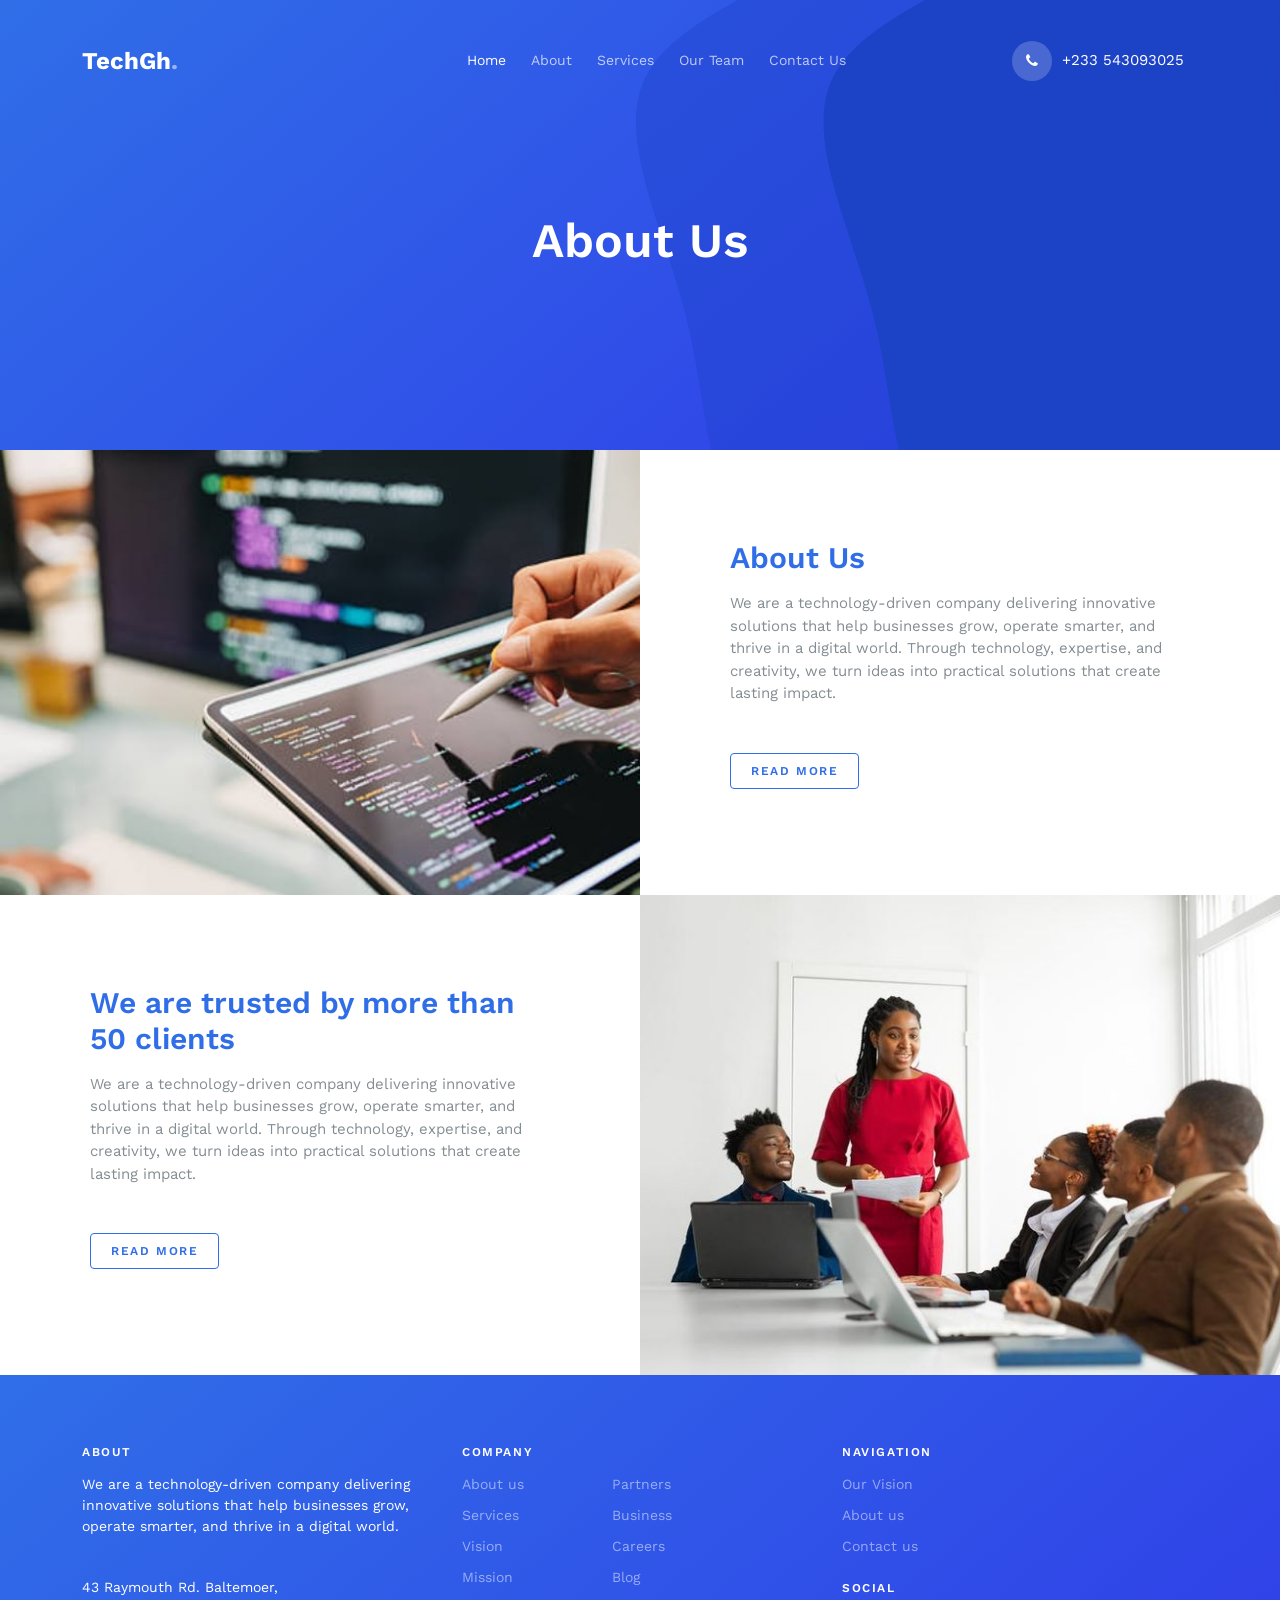
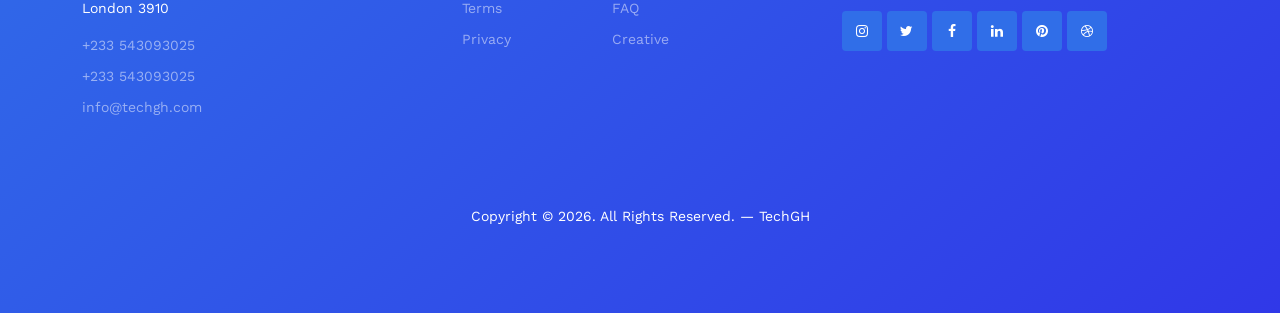
==== commit 1f6c8ebb: "Add team page and ongoing projects image - Created a new team.html file with a complete layout for t" ====
--- a/about.html
+++ b/about.html
@@ -6,6 +6,7 @@
 */ -->
 <!doctype html>
 <html lang="en">
+
 <head>
 	<meta charset="utf-8">
 	<meta name="viewport" content="width=device-width, initial-scale=1">
@@ -33,8 +34,9 @@
 	<link rel="stylesheet" href="css/flatpickr.min.css">
 
 
-	<title>Financing &mdash; Free Bootstrap 5 Website Template by Untree.co</title>
+	<title>TechGH</title>
 </head>
+
 <body>
 
 	<div class="site-mobile-menu site-navbar-target">
@@ -52,43 +54,27 @@
 				<div class="site-navigation">
 					<div class="row g-0 align-items-center">
 						<div class="col-2">
-							<a href="index.html" class="logo m-0 float-start">Financing<span class="text-primary">.</span></a>
+							<a href="index.html" class="logo m-0 float-start">TechGh<span
+									class="text-primary">.</span></a>
 						</div>
 						<div class="col-8 text-center ">
 							<ul class="js-clone-nav d-none d-lg-inline-block text-start site-menu mx-auto">
-								<li><a href="index.html">Home</a></li>
-								<li class="has-children">
-									<a href="financing.html">Pages</a>
-									<ul class="dropdown">
-										<li><a href="financing.html">Financing</a></li>
-										<li><a href="single.html">Blog Single</a></li>
-										<li><a href="case-study.html">Case Study Detail</a></li>
-										<li><a href="#">Menu One</a></li>
-										<li><a href="#">Menu Two</a></li>
-										<li class="has-children">
-											<a href="#">Dropdown</a>
-											<ul class="dropdown">
-												<li><a href="#">Sub Menu One</a></li>
-												<li><a href="#">Sub Menu Two</a></li>
-												<li><a href="#">Sub Menu Three</a></li>
-											</ul>
-										</li>
-									</ul>
-								</li>
-								<li><a href="blog.html">Blog</a></li>
+								<li class="active"><a href="index.html">Home</a></li>
+								<li><a href="about.html">About</a></li>
 								<li><a href="services.html">Services</a></li>
-								<li class="active"><a href="about.html">About</a></li>
+								<li><a href="team.html">Our Team</a></li>
 								<li><a href="contact.html">Contact Us</a></li>
 							</ul>
 						</div>
 						<div class="col-2 text-end">
-							<a href="#" class="burger ms-auto float-end site-menu-toggle js-menu-toggle d-inline-block d-lg-none light">
+							<a href="#"
+								class="burger ms-auto float-end site-menu-toggle js-menu-toggle d-inline-block d-lg-none light">
 								<span></span>
 							</a>
 
 							<a href="#" class="call-us d-flex align-items-center">
 								<span class="icon-phone"></span>
-								<span>123-489-9381</span>
+								<span>+233 543093025</span>
 							</a>
 						</div>
 					</div>
@@ -96,6 +82,7 @@
 			</div>
 		</div>
 	</nav>
+
 
 	<div class="hero overlay inner-page">
 		<img src="images/blob.svg" alt="" class="img-fluid blob">
@@ -110,151 +97,39 @@
 
 	<div class="section sec-halfs py-0">
 		<div class="half-content d-lg-flex align-items-stretch">
-			<div class="img" style="background-image: url('images/img-1.jpg')" data-aos="fade-in" data-aos-delay="100">
-				
+			<div class="img" style="background-image: url('images/ongoing-projects.jpg')" data-aos="fade-in"
+				data-aos-delay="100">
+
 			</div>
 			<div class="text">
-				<h2 class="heading text-primary mb-3">We are trusted by more than 5,000 clients</h2>
-				<p class="mb-5">Far far away, behind the word mountains, far from the countries Vokalia and Consonantia, there live the blind texts. Separated they live in Bookmarksgrove right at the coast of the Semantics, a large language ocean.</p>
+				<h2 class="heading text-primary mb-3">About Us</h2>
+				<p class="mb-5">We are a technology-driven company delivering innovative solutions that help businesses
+					grow,
+					operate smarter, and
+					thrive in a digital world. Through technology, expertise, and creativity, we turn ideas into
+					practical solutions that
+					create lasting impact.</p>
 				<p><a href="#" class="btn btn-outline-primary py-2">Read more</a></p>
 			</div>
 		</div>
 
 		<div class="half-content d-lg-flex align-items-stretch">
-			<div class="img order-md-2" style="background-image: url('images/img-3.jpg')" data-aos="fade-in">
-				
+			<div class="img order-md-2" style="background-image: url('images/departments-7.jpg')" data-aos="fade-in">
+
 			</div>
 			<div class="text">
-				<h2 class="heading text-primary mb-3">We are trusted by more than 5,000 clients</h2>
-				<p class="mb-5">Far far away, behind the word mountains, far from the countries Vokalia and Consonantia, there live the blind texts. Separated they live in Bookmarksgrove right at the coast of the Semantics, a large language ocean.</p>
+				<h2 class="heading text-primary mb-3">We are trusted by more than 50 clients</h2>
+				<p class="mb-5">We are a technology-driven company delivering innovative solutions that help businesses
+					grow,
+					operate smarter, and
+					thrive in a digital world. Through technology, expertise, and creativity, we turn ideas into
+					practical solutions that
+					create lasting impact.</p>
 				<p><a href="#" class="btn btn-outline-primary py-2">Read more</a></p>
 			</div>
 		</div>
 
 	</div>
-
-	<div class="section sec-features">
-		<div class="container">
-			<div class="row g-5">
-				<div class="col-12 col-sm-6 col-md-6 col-lg-4" data-aos="fade-up" data-aos-delay="0">
-					<div class="feature d-flex">
-						<span class="bi-bag-check-fill"></span>
-						<div>
-							<h3>Build financial</h3>
-							<p>Far far away, behind the word mountains, far from the countries Vokalia and Consonantia, there live the blind texts. </p>
-						</div>
-					</div>
-				</div>
-				<div class="col-12 col-sm-6 col-md-6 col-lg-4" data-aos="fade-up" data-aos-delay="100">
-					<div class="feature d-flex">
-						<span class="bi-wallet-fill"></span>
-						<div>
-							<h3>Invest for the future</h3>
-							<p>Far far away, behind the word mountains, far from the countries Vokalia and Consonantia, there live the blind texts. </p>
-						</div>
-					</div>
-				</div>
-				<div class="col-12 col-sm-6 col-md-6 col-lg-4" data-aos="fade-up" data-aos-delay="200">
-					<div class="feature d-flex">
-						<span class="bi-pie-chart-fill"></span>
-						<div>
-							<h3>Responsible banking</h3>
-							<p>Far far away, behind the word mountains, far from the countries Vokalia and Consonantia, there live the blind texts. </p>
-						</div>
-					</div>
-				</div>
-			</div>
-		</div>
-	</div>
-
-	
-	<div class="section">
-		<div class="container">
-			
-			<div class="row mb-5">
-				<div class="col-lg-5 mx-auto text-center" data-aos="fade-up">
-					<h2 class="heading text-primary">Our Team</h2>
-					<p>Far far away, behind the word mountains, far from the countries Vokalia and Consonantia, there live the blind texts. </p>
-				</div>
-			</div>
-
-			<div class="row">
-				<div class="col-lg-4 mb-4 text-center" data-aos="fade-up" data-aos-delay="0">
-					<img src="images/person_1.jpg" alt="Image" class="img-fluid w-50 rounded-circle mb-3">
-					<h5 class="text-black">James Griffin</h5>
-					<p>Far far away, behind the word mountains, far from the countries Vokalia and Consonantia, there live the blind texts. </p>
-				</div>
-				<div class="col-lg-4 mb-4 text-center" data-aos="fade-up" data-aos-delay="100">
-					<img src="images/person_2.jpg" alt="Image" class="img-fluid w-50 rounded-circle mb-3">
-					<h5 class="text-black">Claire Smith</h5>
-					<p>Far far away, behind the word mountains, far from the countries Vokalia and Consonantia, there live the blind texts. </p>
-				</div>
-				<div class="col-lg-4 mb-4 text-center" data-aos="fade-up" data-aos-delay="200">
-					<img src="images/person_3.jpg" alt="Image" class="img-fluid w-50 rounded-circle mb-3">
-					<h5 class="text-black">Jessica Wilson</h5>
-					<p>Far far away, behind the word mountains, far from the countries Vokalia and Consonantia, there live the blind texts. </p>
-				</div>
-
-				<div class="col-lg-4 mb-4 text-center" data-aos="fade-up" data-aos-delay="0">
-					<img src="images/person_4.jpg" alt="Image" class="img-fluid w-50 rounded-circle mb-3">
-					<h5 class="text-black">William Anderson</h5>
-					<p>Far far away, behind the word mountains, far from the countries Vokalia and Consonantia, there live the blind texts. </p>
-				</div>
-				<div class="col-lg-4 mb-4 text-center" data-aos="fade-up" data-aos-delay="100">
-					<img src="images/person_5.jpg" alt="Image" class="img-fluid w-50 rounded-circle mb-3">
-					<h5 class="text-black">Julie Harvey</h5>
-					<p>Far far away, behind the word mountains, far from the countries Vokalia and Consonantia, there live the blind texts. </p>
-				</div>
-				<div class="col-lg-4 mb-4 text-center" data-aos="fade-up" data-aos-delay="200">
-					<img src="images/person_2.jpg" alt="Image" class="img-fluid w-50 rounded-circle mb-3">
-					<h5 class="text-black">Shana Clarkson</h5>
-					<p>Far far away, behind the word mountains, far from the countries Vokalia and Consonantia, there live the blind texts. </p>
-				</div>
-			</div>
-
-		</div>
-	</div>
-
-
-
-	<div class="section">
-		<div class="container">
-			<div class="row justify-content-between">
-				<div class="col-lg-7 mb-4 mb-lg-0">
-					<img src="images/img-3.jpg" alt="Image" class="img-fluid rounded
-					">
-				</div>
-				<div class="col-lg-4 ps-lg-2">
-					<div class="mb-5">
-						<h2 class="text-black h4">Make payment fast and smooth.</h2>
-						<p>Far far away, behind the word mountains, far from the countries Vokalia and Consonantia, there live the blind texts.</p>
-					</div>
-					<div class="d-flex mb-3 service-alt">
-						<div>
-							<span class="bi-wallet-fill me-4"></span>
-						</div>
-						<div>
-							<h3>Build financial</h3>
-							<p>Far far away, behind the word mountains, far from the countries Vokalia and Consonantia, there live the blind texts.</p>
-						</div>
-					</div>
-
-					<div class="d-flex mb-3 service-alt">
-						<div>
-							<span class="bi-pie-chart-fill me-4"></span>
-						</div>
-						<div>
-							<h3>Invest for the future</h3>
-							<p>Far far away, behind the word mountains, far from the countries Vokalia and Consonantia, there live the blind texts.</p>
-						</div>
-					</div>
-
-				</div>
-
-			</div>
-		</div>
-	</div>
-
 
 	<div class="site-footer">
 		<div class="container">
@@ -262,14 +137,16 @@
 				<div class="col-lg-4">
 					<div class="widget">
 						<h3>About</h3>
-						<p>Far far away, behind the word mountains, far from the countries Vokalia and Consonantia, there live the blind texts.</p>
+						<p>We are a technology-driven company delivering innovative solutions that help businesses grow,
+							operate smarter, and
+							thrive in a digital world.</p>
 					</div> <!-- /.widget -->
 					<div class="widget">
 						<address>43 Raymouth Rd. Baltemoer, <br> London 3910</address>
 						<ul class="list-unstyled links">
-							<li><a href="tel://11234567890">+1(123)-456-7890</a></li>
-							<li><a href="tel://11234567890">+1(123)-456-7890</a></li>
-							<li><a href="mailto:info@mydomain.com">info@mydomain.com</a></li>
+							<li><a href="tel://11234567890">+233 543093025</a></li>
+							<li><a href="tel://11234567890">+233 543093025</a></li>
+							<li><a href="mailto:info@mydomain.com">info@techgh.com</a></li>
 						</ul>
 					</div> <!-- /.widget -->
 				</div> <!-- /.col-lg-4 -->
@@ -318,39 +195,38 @@
 
 			<div class="row mt-5">
 				<div class="col-12 text-center">
-					<!-- 
-              **==========
-              NOTE: 
-              Please don't remove this copyright link unless you buy the license here https://untree.co/license/  
-              **==========
-            -->
-
-            <p>Copyright &copy;<script>document.write(new Date().getFullYear());</script>. All Rights Reserved. &mdash; Designed with love by <a href="https://untree.co">Untree.co</a> <!-- License information: https://untree.co/license/ -->
-            </p>
-          </div>
-        </div>
-      </div> <!-- /.container -->
-    </div> <!-- /.site-footer -->
-
-    <!-- Preloader -->
-    <div id="overlayer"></div>
-    <div class="loader">
-    	<div class="spinner-border text-primary" role="status">
-    		<span class="visually-hidden">Loading...</span>
-    	</div>
-    </div>
-
-
-    <script src="js/bootstrap.bundle.min.js"></script>
-    <script src="js/tiny-slider.js"></script>
-
-    <script src="js/flatpickr.min.js"></script>
-
-
-    <script src="js/aos.js"></script>
-    <script src="js/glightbox.min.js"></script>
-    <script src="js/navbar.js"></script>
-    <script src="js/counter.js"></script>
-    <script src="js/custom.js"></script>
-  </body>
-  </html>
+
+
+					<p>Copyright &copy;
+						<script>document.write(new Date().getFullYear());</script>. All Rights Reserved. &mdash;
+						TechGH
+						<!-- License information: https://untree.co/license/ -->
+					</p>
+				</div>
+			</div>
+		</div> <!-- /.container -->
+	</div> <!-- /.site-footer -->
+
+	<!-- Preloader -->
+	<div id="overlayer"></div>
+	<div class="loader">
+		<div class="spinner-border text-primary" role="status">
+			<span class="visually-hidden">Loading...</span>
+		</div>
+	</div>
+
+
+	<script src="js/bootstrap.bundle.min.js"></script>
+	<script src="js/tiny-slider.js"></script>
+
+	<script src="js/flatpickr.min.js"></script>
+
+
+	<script src="js/aos.js"></script>
+	<script src="js/glightbox.min.js"></script>
+	<script src="js/navbar.js"></script>
+	<script src="js/counter.js"></script>
+	<script src="js/custom.js"></script>
+</body>
+
+</html>
--- a/css/style.css
+++ b/css/style.css
@@ -14782,4 +14782,279 @@
 /* Service headings */
 .sec-services .service h3 {
   font-weight: 700;
+}
+
+/* Hero Image - Head to Waist Crop */
+.hero .img-wrap {
+  height: 580px;
+  overflow: hidden;
+  position: relative;
+}
+
+.hero .img-wrap img {
+  width: 100%;
+  height: 100%;
+  object-fit: cover;
+  object-position: center top;
+  display: block;
+}
+
+/* Tablet */
+@media (max-width: 991px) {
+  .hero .img-wrap {
+    height: 480px;
+  }
+}
+
+/* Mobile */
+@media (max-width: 767px) {
+  .hero .img-wrap {
+    height: 400px;
+  }
+}
+
+
+/* MOBILE HERO SECTION FIX */
+@media (max-width: 767px) {
+
+    /* Remove unnecessary hero height and spacing */
+    .hero {
+        min-height: 0 !important;
+        height: auto !important;
+        padding-top: 90px !important;
+        padding-bottom: 55px !important;
+    }
+
+    /* Remove vertical spacing from the hero row */
+    .hero .container > .row {
+        min-height: 0 !important;
+        height: auto !important;
+        padding-top: 0 !important;
+        padding-bottom: 0 !important;
+        margin-top: 0 !important;
+        margin-bottom: 0 !important;
+        align-items: flex-start !important;
+    }
+
+    /* Hide robot image */
+    .hero .img-wrap,
+    .hero .col-lg-6:has(.img-wrap) {
+        display: none !important;
+    }
+
+    /* Keep text properly positioned */
+    .hero .col-lg-6 {
+        width: 100%;
+        padding-top: 15px !important;
+    }
+
+    .hero h1 {
+        font-size: 32px;
+        line-height: 1.25;
+    }
+
+    .hero p {
+        font-size: 16px;
+        line-height: 1.6;
+        margin-bottom: 30px !important;
+    }
+
+    .hero .mm {
+        margin-bottom: 0 !important;
+    }
+}
+/* =================================
+   RESPONSIVE FAQ SECTION
+================================= */
+
+.faq {
+    padding: 70px 0;
+    background: #f5f8fc;
+    width: 100%;
+    overflow: hidden;
+}
+
+.faq .container {
+    width: 100%;
+}
+
+.faq .section-title {
+    padding-bottom: 30px;
+}
+
+.faq .section-title h2 {
+    color: #2477c8;
+    font-size: 32px;
+    font-weight: 700;
+}
+
+.faq .section-title p {
+    color: #6c757d;
+    font-size: 15px;
+    line-height: 1.6;
+}
+
+.faq .faq-container {
+    display: flex;
+    flex-direction: column;
+    gap: 15px;
+    width: 100%;
+}
+
+.faq .faq-item {
+    position: relative;
+    width: 100%;
+    min-width: 0;
+    background: #fff;
+    padding: 22px 60px 22px 25px;
+    border: 1px solid #e9eef5;
+    border-radius: 8px;
+    box-shadow: 0 3px 15px rgba(0, 0, 0, 0.04);
+    box-sizing: border-box;
+}
+
+.faq .faq-item h3 {
+    font-size: 18px;
+    font-weight: 600;
+    line-height: 1.5;
+    color: #343a40;
+    margin: 0;
+    overflow-wrap: anywhere;
+}
+
+.faq .faq-item .faq-content {
+    display: none;
+    margin-top: 12px;
+}
+
+.faq .faq-item .faq-content p {
+    font-size: 15px;
+    line-height: 1.7;
+    color: #6c757d;
+    margin: 0;
+}
+
+.faq .faq-item .faq-toggle {
+    position: absolute;
+    right: 22px;
+    top: 22px;
+    font-size: 20px;
+    color: #2477c8;
+    cursor: pointer;
+}
+
+.faq .faq-item.faq-active {
+    border-left: 4px solid #2477c8;
+}
+
+.faq .faq-item.faq-active h3 {
+    color: #2477c8;
+}
+
+.faq .faq-item.faq-active .faq-content {
+    display: block;
+}
+
+.faq .faq-item.faq-active .faq-toggle {
+    transform: rotate(90deg);
+}
+
+/* Tablets */
+@media (max-width: 991px) {
+    .faq {
+        padding: 60px 0;
+    }
+
+    .faq .section-title h2 {
+        font-size: 28px;
+    }
+
+    .faq .faq-item {
+        padding: 20px 55px 20px 22px;
+    }
+}
+
+/* Mobile phones */
+@media (max-width: 767px) {
+    .faq {
+        padding: 45px 0;
+    }
+
+    .faq .section-title {
+        text-align: center;
+        padding-bottom: 25px;
+    }
+
+    .faq .section-title h2 {
+        font-size: 25px;
+        line-height: 1.3;
+    }
+
+    .faq .section-title p {
+        font-size: 14px;
+    }
+
+    .faq .faq-container {
+        gap: 12px;
+    }
+
+    .faq .faq-item {
+        padding: 17px 45px 17px 16px;
+        border-radius: 7px;
+    }
+
+    .faq .faq-item h3 {
+        font-size: 15px;
+        line-height: 1.5;
+    }
+
+    .faq .faq-item .faq-content {
+        margin-top: 9px;
+    }
+
+    .faq .faq-item .faq-content p {
+        font-size: 14px;
+        line-height: 1.6;
+    }
+
+    .faq .faq-item .faq-toggle {
+        right: 14px;
+        top: 17px;
+        font-size: 18px;
+    }
+}
+
+/* Very small phones */
+@media (max-width: 380px) {
+    .faq .section-title h2 {
+        font-size: 22px;
+    }
+
+    .faq .faq-item {
+        padding: 15px 40px 15px 13px;
+    }
+
+    .faq .faq-item h3 {
+        font-size: 14px;
+    }
+
+    .faq .faq-item .faq-toggle {
+        right: 12px;
+        font-size: 17px;
+    }
+}
+/* Center FAQ Section Heading */
+.faq .section-title {
+    text-align: center !important;
+    margin: 0 auto;
+}
+
+.faq .section-title h2 {
+    text-align: center;
+}
+
+.faq .section-title p {
+    text-align: center;
+    margin-left: auto;
+    margin-right: auto;
 }
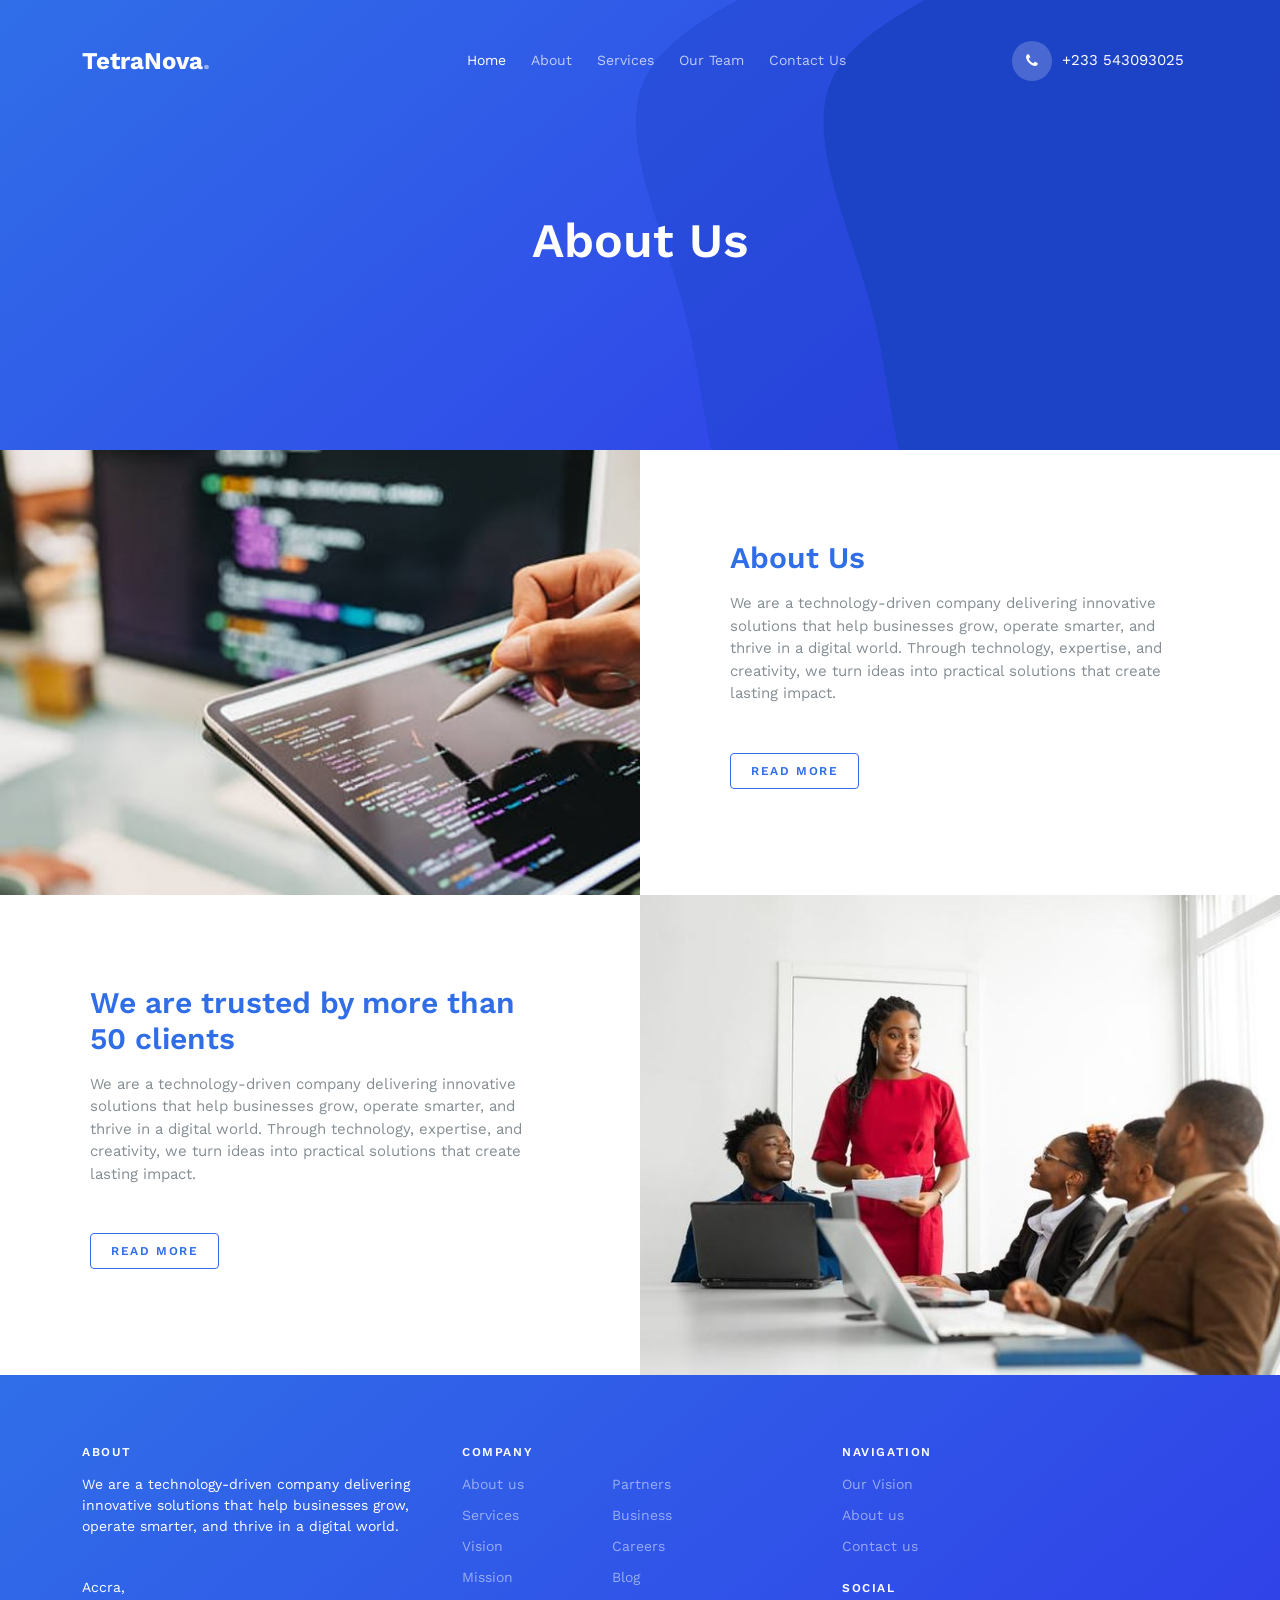
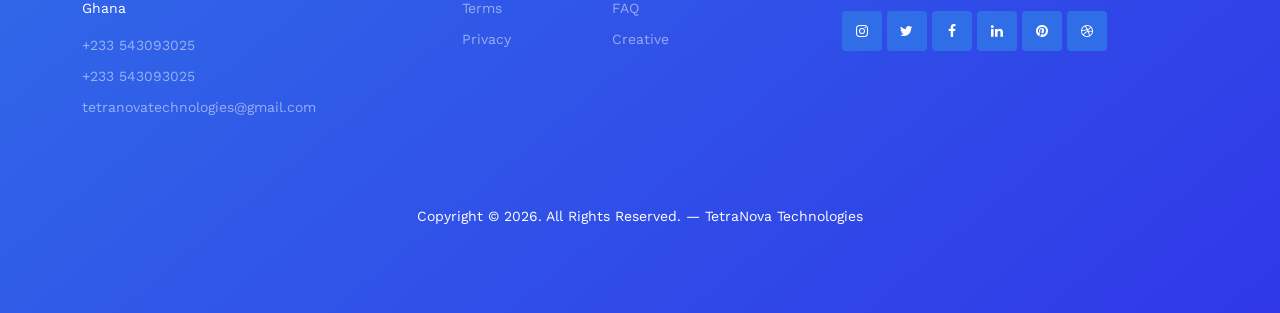
==== commit 5dd17caf: "Update branding across multiple HTML files to TetraNova Technologies" ====
--- a/about.html
+++ b/about.html
@@ -34,7 +34,7 @@
 	<link rel="stylesheet" href="css/flatpickr.min.css">
 
 
-	<title>TechGH</title>
+	<title>TetraNova Technologies</title>
 </head>
 
 <body>
@@ -54,7 +54,7 @@
 				<div class="site-navigation">
 					<div class="row g-0 align-items-center">
 						<div class="col-2">
-							<a href="index.html" class="logo m-0 float-start">TechGh<span
+							<a href="index.html" class="logo m-0 float-start">TetraNova<span
 									class="text-primary">.</span></a>
 						</div>
 						<div class="col-8 text-center ">
@@ -142,11 +142,11 @@
 							thrive in a digital world.</p>
 					</div> <!-- /.widget -->
 					<div class="widget">
-						<address>43 Raymouth Rd. Baltemoer, <br> London 3910</address>
+						<address>Accra, <br> Ghana</address>
 						<ul class="list-unstyled links">
 							<li><a href="tel://11234567890">+233 543093025</a></li>
 							<li><a href="tel://11234567890">+233 543093025</a></li>
-							<li><a href="mailto:info@mydomain.com">info@techgh.com</a></li>
+							<li><a href="mailto:info@mydomain.com">tetranovatechnologies@gmail.com</a></li>
 						</ul>
 					</div> <!-- /.widget -->
 				</div> <!-- /.col-lg-4 -->
@@ -199,7 +199,7 @@
 
 					<p>Copyright &copy;
 						<script>document.write(new Date().getFullYear());</script>. All Rights Reserved. &mdash;
-						TechGH
+						TetraNova Technologies
 						<!-- License information: https://untree.co/license/ -->
 					</p>
 				</div>
